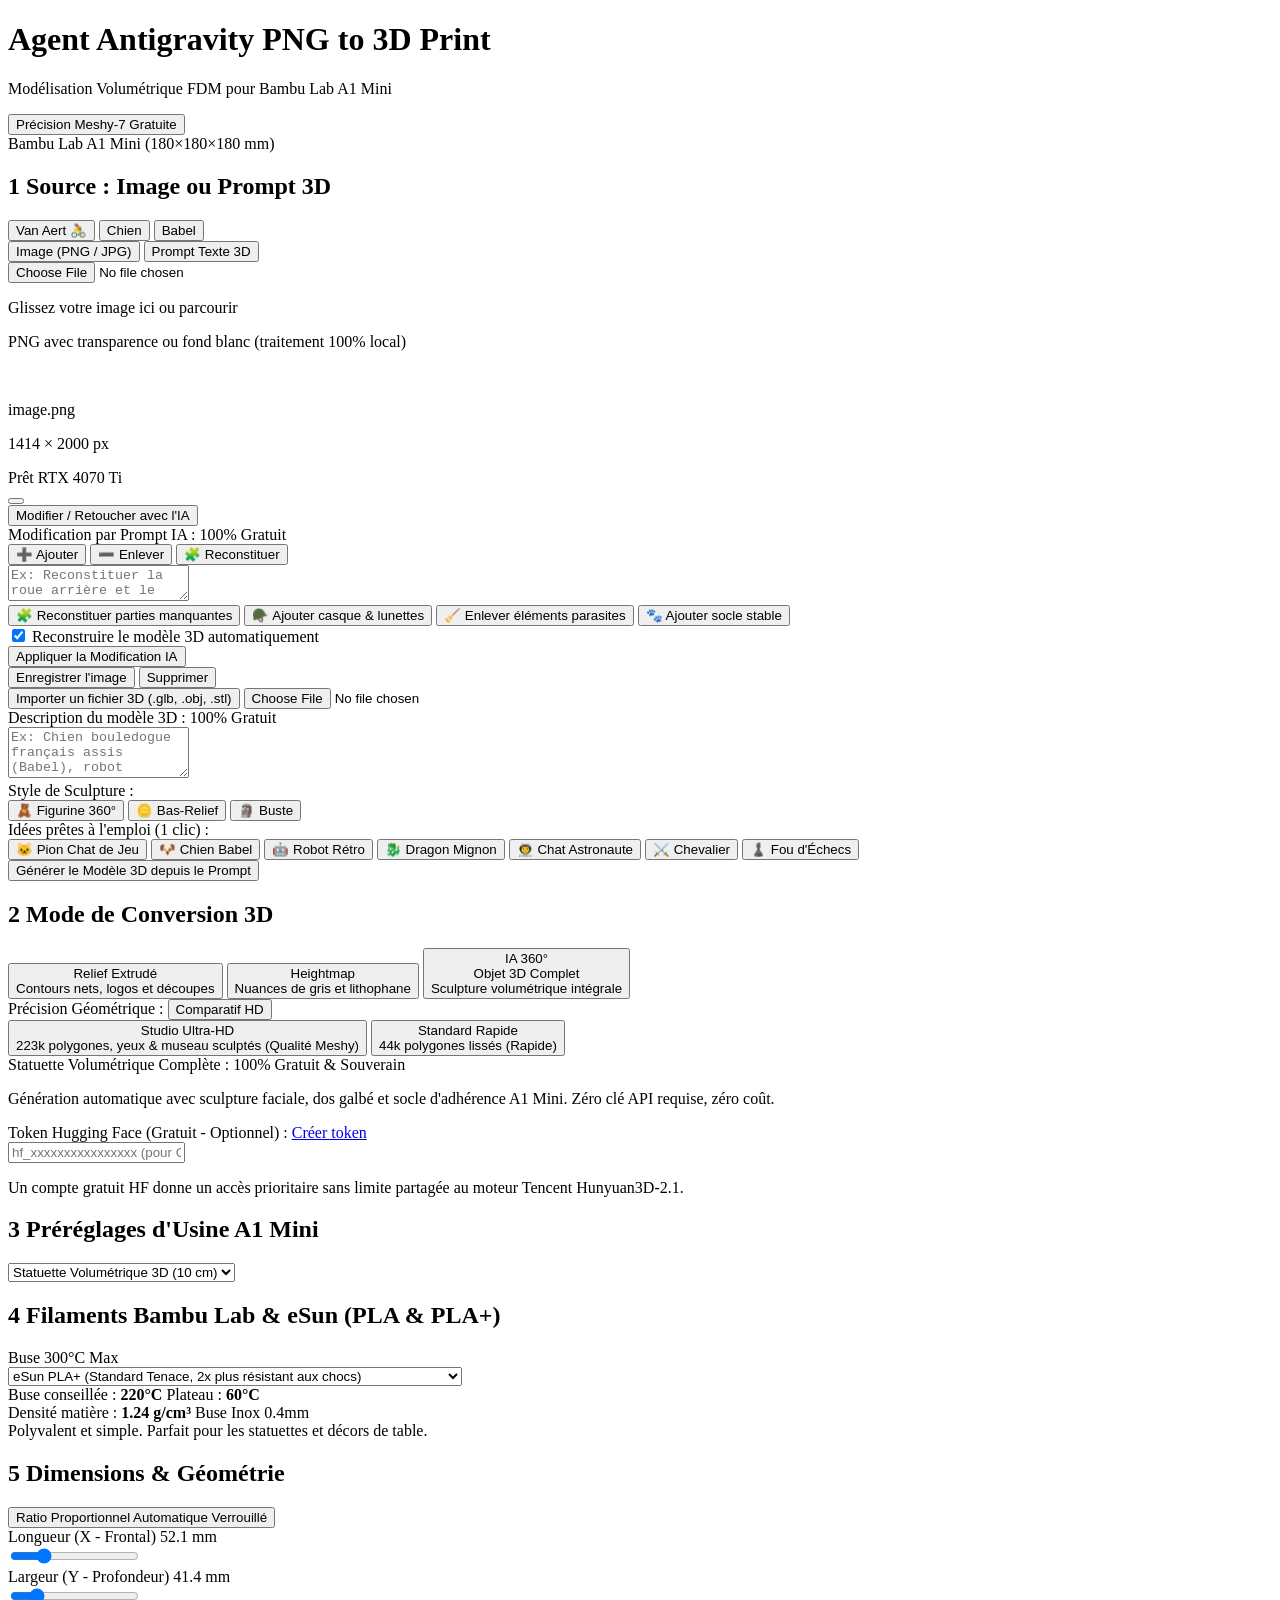
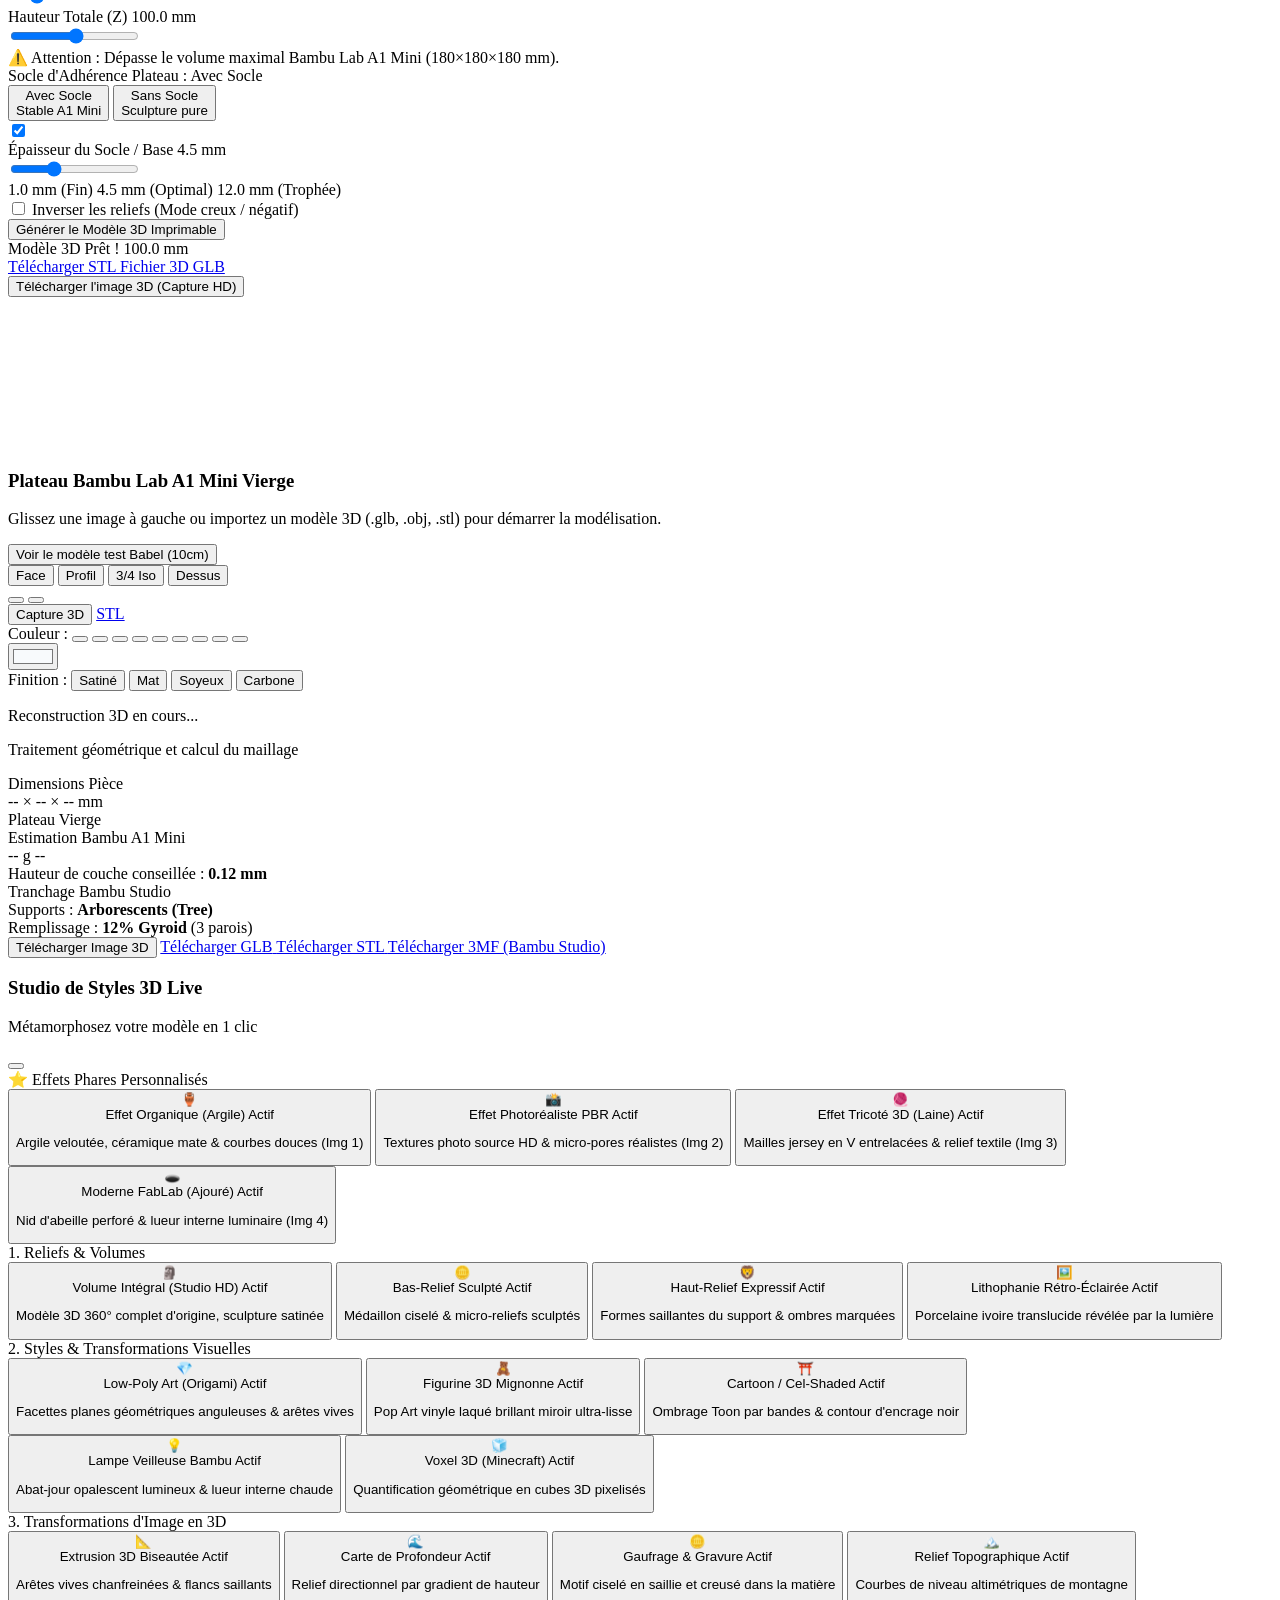
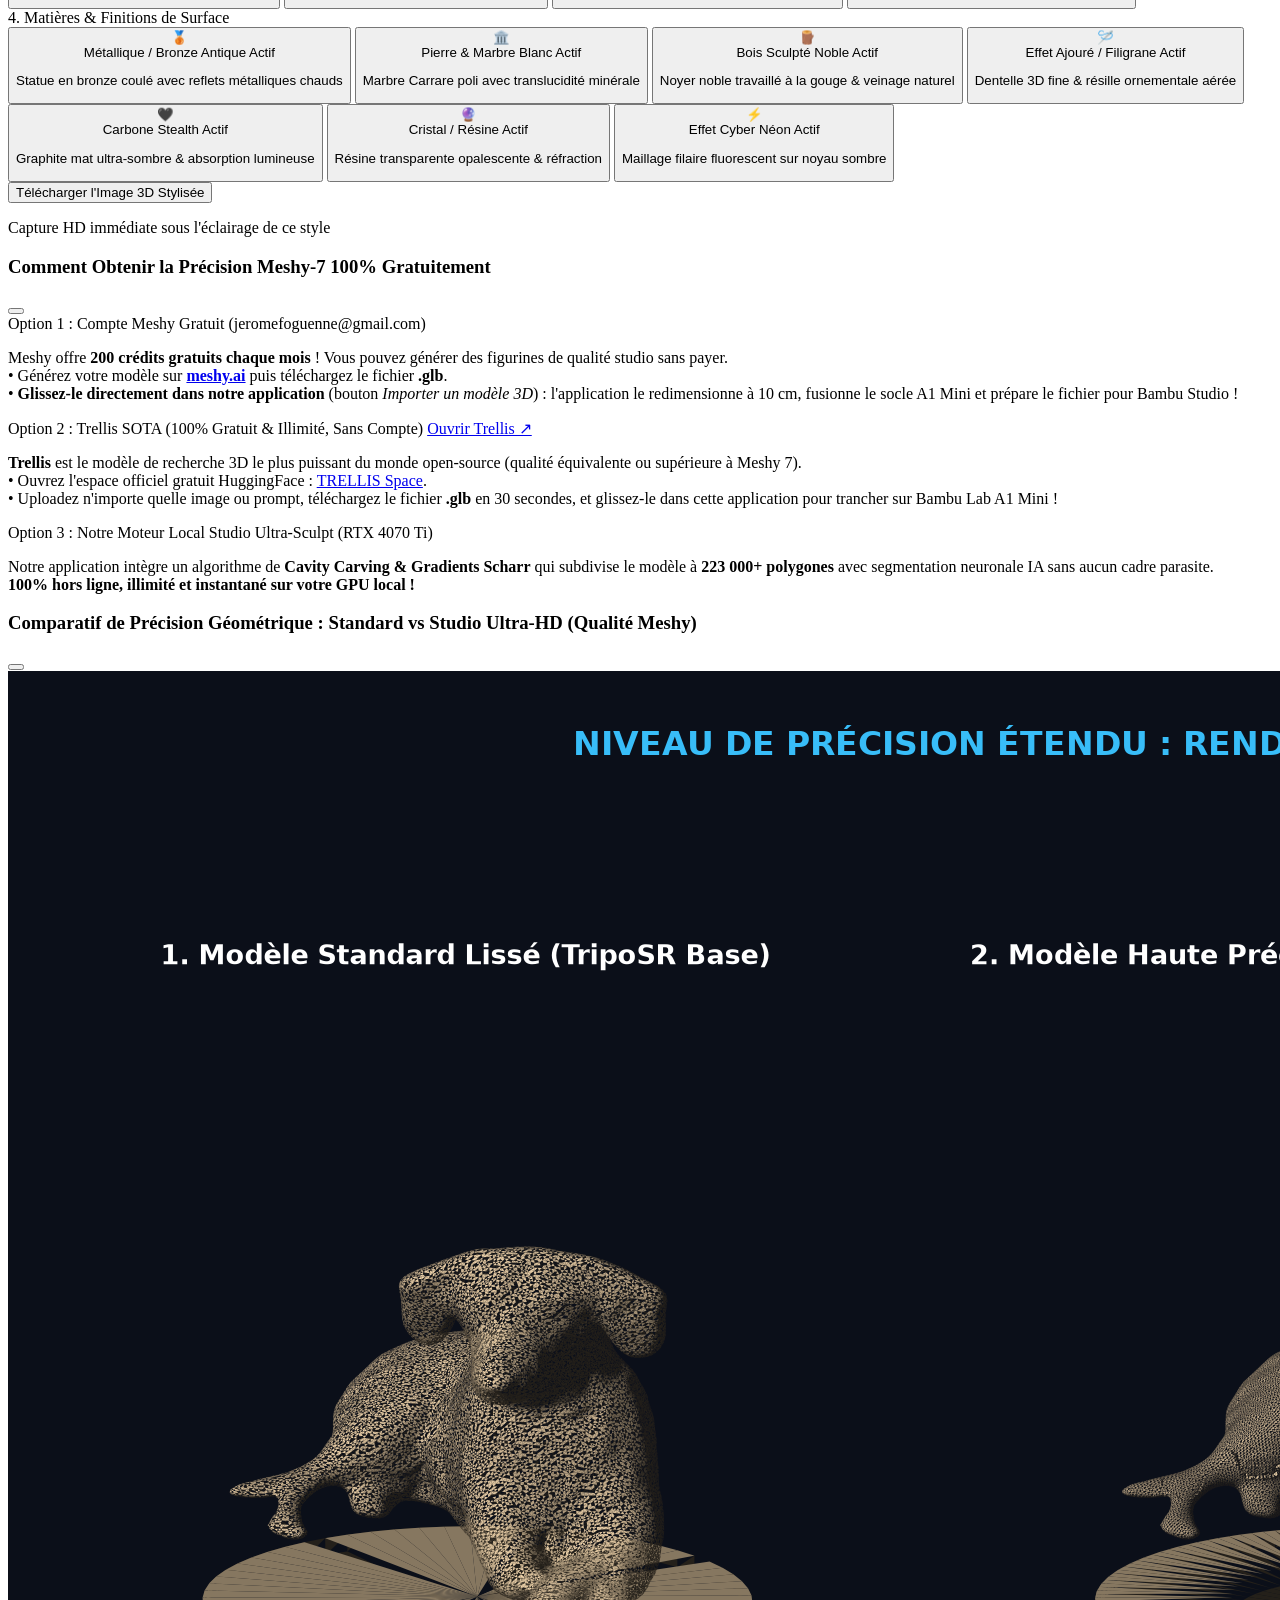
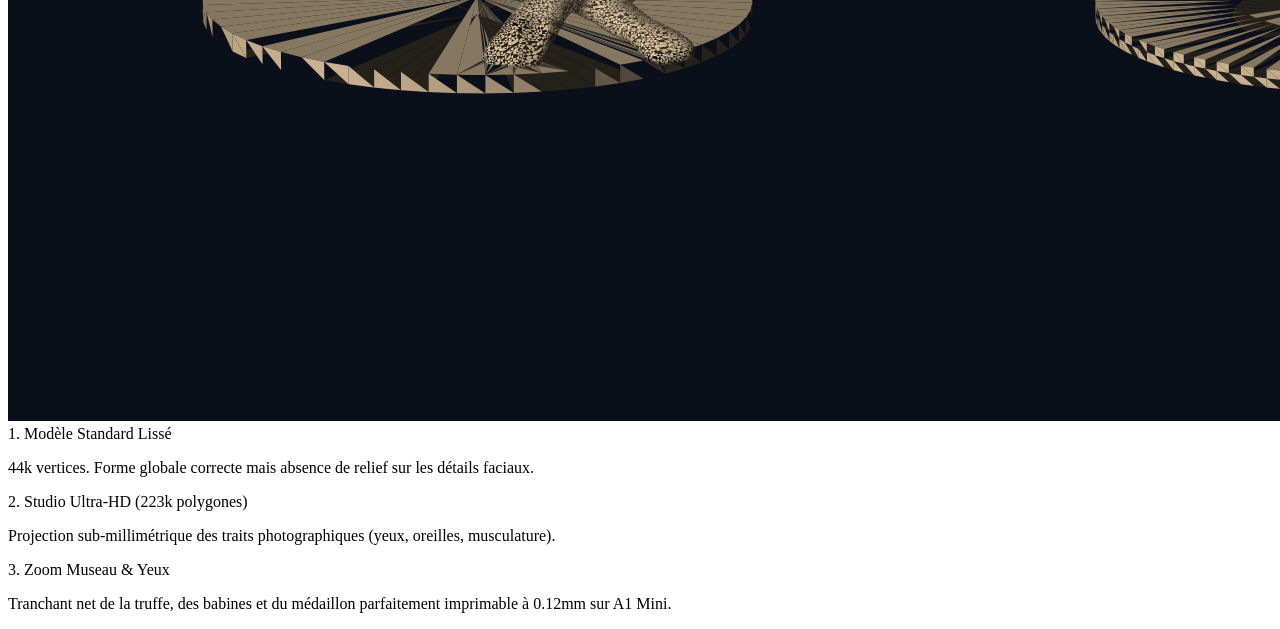
==== index.html @ ba84f965 "feat(3d-precision): haute fidelite des traits par sculpture anatomique multi-echelle (2.2mm), UV map" ====
<!DOCTYPE html>
<html lang="fr" class="dark">
<head>
  <meta charset="UTF-8">
  <meta http-equiv="Cache-Control" content="no-cache, no-store, must-revalidate">
  <meta http-equiv="Pragma" content="no-cache">
  <meta http-equiv="Expires" content="0">
  <meta name="viewport" content="width=device-width, initial-scale=1.0">
  <title>Agent Antigravity — PNG to 3D Print (Bambu Lab A1 Mini) v1.1</title>
  <script src="https://cdn.tailwindcss.com"></script>
  <script>
    tailwind.config = {
      darkMode: 'class',
      theme: {
        extend: {
          colors: {
            bambu: {
              50: '#f0fdf4',
              500: '#00ae42',
              600: '#009237',
              700: '#00752c',
            },
            dark: {
              900: '#0b0f17',
              800: '#111827',
              700: '#1f2937',
              600: '#374151'
            }
          }
        }
      }
    }
  </script>
  <!-- Three.js & Loaders / Exporters -->
  <script src="https://cdnjs.cloudflare.com/ajax/libs/three.js/r128/three.min.js"></script>
  <script src="https://cdn.jsdelivr.net/npm/three@0.128.0/examples/js/controls/OrbitControls.js"></script>
  <script src="https://cdn.jsdelivr.net/npm/three@0.128.0/examples/js/loaders/STLLoader.js"></script>
  <script src="https://cdn.jsdelivr.net/npm/three@0.128.0/examples/js/loaders/GLTFLoader.js"></script>
  <script src="https://cdn.jsdelivr.net/npm/three@0.128.0/examples/js/loaders/OBJLoader.js"></script>
  <script src="https://cdn.jsdelivr.net/npm/three@0.128.0/examples/js/exporters/STLExporter.js"></script>
  <script src="https://cdn.jsdelivr.net/npm/three@0.128.0/examples/js/utils/BufferGeometryUtils.js"></script>
  <script src="https://cdn.jsdelivr.net/npm/three@0.128.0/examples/js/environments/RoomEnvironment.js"></script>
  <!-- Lucide Icons -->
  <script src="https://unpkg.com/lucide@latest"></script>
  <style>
    /* Custom scrollbars */
    ::-webkit-scrollbar { width: 6px; height: 6px; }
    ::-webkit-scrollbar-track { background: #111827; }
    ::-webkit-scrollbar-thumb { background: #374151; border-radius: 3px; }
    ::-webkit-scrollbar-thumb:hover { background: #4b5563; }
    .canvas-container { position: relative; width: 100%; height: 100%; }
  </style>
</head>
<body class="bg-dark-900 text-slate-100 min-h-screen flex flex-col font-sans antialiased overflow-hidden">

  <!-- Header -->
  <header class="h-16 border-b border-dark-700 bg-dark-800/80 backdrop-blur px-6 flex items-center justify-between shrink-0 z-20">
    <div class="flex items-center gap-3">
      <div class="w-10 h-10 rounded-xl bg-gradient-to-tr from-bambu-600 to-emerald-400 flex items-center justify-center shadow-lg shadow-bambu-500/20">
        <i data-lucide="box" class="w-6 h-6 text-white"></i>
      </div>
      <div>
        <h1 class="text-lg font-bold tracking-tight text-white flex items-center gap-2">
          Agent Antigravity <span class="text-xs px-2 py-0.5 rounded-full bg-bambu-500/20 text-bambu-400 font-semibold border border-bambu-500/30">PNG to 3D Print</span>
        </h1>
        <p class="text-xs text-slate-400">Modélisation Volumétrique FDM pour Bambu Lab A1 Mini</p>
      </div>
    </div>

    <!-- Machine Badges & Actions -->
    <div class="flex items-center gap-3">
      <button id="btnOpenMeshyGuide" type="button" class="flex items-center gap-1.5 px-3 py-1.5 rounded-lg bg-gradient-to-r from-purple-900/40 to-indigo-900/40 hover:from-purple-900/60 hover:to-indigo-900/60 border border-purple-500/40 text-xs text-purple-200 font-bold transition shadow-sm">
        <i data-lucide="sparkles" class="w-4 h-4 text-purple-400"></i>
        <span>Précision Meshy-7 Gratuite</span>
      </button>

      <div class="flex items-center gap-2 px-3 py-1.5 rounded-lg bg-emerald-950/40 border border-bambu-500/40 text-xs text-emerald-300">
        <i data-lucide="printer" class="w-4 h-4 text-bambu-400"></i>
        <span>Bambu Lab A1 Mini (180×180×180 mm)</span>
      </div>
    </div>
  </header>

  <!-- Main Workspace -->
  <div class="flex-1 flex overflow-hidden min-h-0">

    <!-- Left Sidebar: Controls & Workflow (Scrollable with fixed bottom action bar) -->
    <aside class="w-[440px] max-w-[440px] h-[calc(100vh-4rem)] border-r border-dark-700 bg-dark-800 flex flex-col shrink-0 overflow-hidden relative">
      <div class="p-5 space-y-5 flex-1 overflow-y-auto custom-scrollbar min-h-0">

        <!-- Étape 1 : Source Image -->
        <section class="space-y-3">
          <div class="flex items-center justify-between">
            <h2 class="text-sm font-semibold text-slate-200 flex items-center gap-2">
              <span class="w-5 h-5 rounded-full bg-indigo-500/20 text-indigo-400 flex items-center justify-center text-xs font-bold border border-indigo-500/30">1</span>
              Source : Image ou Prompt 3D
            </h2>
            <div class="flex items-center gap-2">
              <button id="btnLoadDemoVanAert" type="button" class="text-xs text-amber-400 hover:text-amber-300 transition flex items-center gap-1 font-semibold">
                <i data-lucide="bike" class="w-3.5 h-3.5"></i> Van Aert 🚴
              </button>
              <button id="btnLoadDemoDog" type="button" class="text-xs text-purple-400 hover:text-purple-300 transition flex items-center gap-1 font-semibold">
                <i data-lucide="dog" class="w-3.5 h-3.5"></i> Chien
              </button>
              <button id="btnLoadDemo" type="button" class="text-xs text-bambu-400 hover:text-bambu-300 transition flex items-center gap-1">
                <i data-lucide="sparkles" class="w-3.5 h-3.5"></i> Babel
              </button>
            </div>
          </div>

          <!-- Onglets de sélection du mode d'entrée -->
          <div class="flex items-center gap-1.5 p-1 bg-dark-900 rounded-xl border border-dark-700">
            <button id="tabImageMode" type="button" class="flex-1 py-1.5 px-3 rounded-lg text-xs font-semibold bg-dark-700 text-white shadow-sm flex items-center justify-center gap-1.5 transition">
              <i data-lucide="image" class="w-3.5 h-3.5 text-bambu-400"></i>
              <span>Image (PNG / JPG)</span>
            </button>
            <button id="tabPromptMode" type="button" class="flex-1 py-1.5 px-3 rounded-lg text-xs font-semibold text-slate-400 hover:text-white flex items-center justify-center gap-1.5 transition">
              <i data-lucide="sparkles" class="w-3.5 h-3.5 text-purple-400"></i>
              <span>Prompt Texte 3D</span>
            </button>
          </div>

          <!-- Panneau 1 : Mode Image classique -->
          <div id="panelImageMode" class="space-y-3">
            <!-- Drop Area -->
            <div id="dropZone" class="border-2 border-dashed border-dark-600 hover:border-bambu-500/60 rounded-xl p-4 text-center cursor-pointer transition bg-dark-900/40 hover:bg-dark-900/60 group relative overflow-hidden">
              <input type="file" id="fileInput" accept="image/png,image/jpeg,image/jpg" class="hidden">
              
              <div id="dropPrompt" class="space-y-2 py-3">
                <div class="w-10 h-10 mx-auto rounded-full bg-dark-700 flex items-center justify-center text-slate-400 group-hover:text-bambu-400 transition">
                  <i data-lucide="upload-cloud" class="w-5 h-5"></i>
                </div>
                <p class="text-xs text-slate-300 font-medium">Glissez votre image ici ou <span class="text-bambu-400 underline">parcourir</span></p>
                <p class="text-[11px] text-slate-500">PNG avec transparence ou fond blanc (traitement 100% local)</p>
              </div>

              <!-- Preview Card avec Enregistrer et Supprimer -->
              <div id="imagePreviewContainer" class="hidden space-y-2.5 text-left">
                <div class="flex items-center gap-3">
                  <img id="imagePreview" src="" class="w-16 h-16 object-contain rounded-lg bg-dark-700 border border-dark-600 shrink-0">
                  <div class="flex-1 min-w-0">
                    <p id="imageName" class="text-xs font-semibold text-white truncate">image.png</p>
                    <p id="imageDimensions" class="text-[11px] text-slate-400">1414 × 2000 px</p>
                    <div class="flex gap-2 mt-1.5">
                      <span id="badgeAlpha" class="text-[10px] px-1.5 py-0.5 rounded bg-emerald-500/20 text-emerald-400 border border-emerald-500/30">Prêt</span>
                      <span id="badgeBackendStatus" class="text-[10px] px-1.5 py-0.5 rounded bg-purple-500/20 text-purple-300 border border-purple-500/30">RTX 4070 Ti</span>
                    </div>
                  </div>
                  <button id="btnRemoveImage" type="button" class="p-1.5 hover:bg-dark-700 rounded-lg text-slate-400 hover:text-red-400 transition" title="Fermer">
                    <i data-lucide="x" class="w-4 h-4"></i>
                  </button>
                </div>

                <!-- Bouton Principal de Retouche IA (Ajout, Suppression, Reconstitution) -->
                <div class="pt-1">
                  <button id="btnOpenAiEdit" type="button" class="w-full py-2 px-3 rounded-xl bg-gradient-to-r from-purple-600/30 via-indigo-600/30 to-bambu-600/30 hover:from-purple-600/50 hover:to-bambu-600/50 border border-purple-500/40 text-xs text-purple-200 font-bold transition flex items-center justify-between shadow-sm hover:text-white group">
                    <div class="flex items-center gap-2">
                      <i data-lucide="sparkles" class="w-4 h-4 text-purple-400 group-hover:rotate-12 transition-transform"></i>
                      <span>Modifier / Retoucher avec l'IA</span>
                    </div>
                    <i data-lucide="chevron-down" id="iconAiEditToggle" class="w-3.5 h-3.5 text-purple-400 transition-transform"></i>
                  </button>

                  <!-- Boîte Déroulante de Retouche IA -->
                  <div id="aiEditBox" class="hidden mt-2 p-3 rounded-xl bg-dark-800/95 border border-purple-500/50 space-y-2.5 shadow-lg">
                    <div class="flex items-center justify-between">
                      <span class="text-[11px] font-bold text-purple-300 flex items-center gap-1.5">
                        <i data-lucide="wand-2" class="w-3.5 h-3.5 text-purple-400"></i>
                        <span>Modification par Prompt IA :</span>
                      </span>
                      <span class="text-[9px] px-1.5 py-0.5 rounded bg-purple-500/20 text-purple-300 font-semibold border border-purple-500/30">100% Gratuit</span>
                    </div>

                    <!-- Type d'opération IA (Ajouter / Enlever / Reconstituer) -->
                    <div class="grid grid-cols-3 gap-1">
                      <button type="button" class="ai-action-btn py-1 px-1 rounded-lg border-2 border-purple-500 bg-purple-500/20 text-[10px] text-purple-200 font-bold text-center transition" data-action="modify">
                        ➕ Ajouter
                      </button>
                      <button type="button" class="ai-action-btn py-1 px-1 rounded-lg border border-dark-600 bg-dark-750 text-[10px] text-slate-300 font-medium text-center transition hover:border-slate-500 hover:text-white" data-action="remove">
                        ➖ Enlever
                      </button>
                      <button type="button" class="ai-action-btn py-1 px-1 rounded-lg border border-dark-600 bg-dark-750 text-[10px] text-slate-300 font-medium text-center transition hover:border-slate-500 hover:text-white" data-action="complete">
                        🧩 Reconstituer
                      </button>
                    </div>

                    <!-- Saisie du prompt de modification -->
                    <div>
                      <textarea id="aiEditPromptInput" rows="2" placeholder="Ex: Reconstituer la roue arrière et le guidon du vélo, ajouter un casque de course aéro..." class="w-full bg-dark-900 border border-dark-600 focus:border-purple-500 rounded-lg p-2 text-xs text-white placeholder-slate-500 focus:outline-none transition resize-none"></textarea>
                    </div>

                    <!-- Suggestions 1-clic pour inspiration rapide -->
                    <div class="flex flex-wrap gap-1">
                      <button type="button" class="ai-edit-chip px-1.5 py-0.5 rounded bg-dark-700 hover:bg-dark-600 border border-dark-600 text-[9px] text-slate-300 hover:text-white transition" data-prompt="Reconstituer les parties manquantes, roues du vélo et membres">🧩 Reconstituer parties manquantes</button>
                      <button type="button" class="ai-edit-chip px-1.5 py-0.5 rounded bg-dark-700 hover:bg-dark-600 border border-dark-600 text-[9px] text-slate-300 hover:text-white transition" data-prompt="Ajouter un casque de vélo aérodynamique et des lunettes">🪖 Ajouter casque & lunettes</button>
                      <button type="button" class="ai-edit-chip px-1.5 py-0.5 rounded bg-dark-700 hover:bg-dark-600 border border-dark-600 text-[9px] text-slate-300 hover:text-white transition" data-prompt="Enlever les éléments parasites et garder uniquement le sujet central">🧹 Enlever éléments parasites</button>
                      <button type="button" class="ai-edit-chip px-1.5 py-0.5 rounded bg-dark-700 hover:bg-dark-600 border border-dark-600 text-[9px] text-slate-300 hover:text-white transition" data-prompt="Ajouter un socle miniature circulaire stable pour impression">🐾 Ajouter socle stable</button>
                    </div>

                    <!-- Option régénération 3D automatique -->
                    <div class="flex items-center justify-between pt-0.5">
                      <label class="flex items-center gap-1.5 text-[10px] text-slate-300 cursor-pointer">
                        <input type="checkbox" id="chkAutoRebuild3D" checked class="w-3.5 h-3.5 rounded bg-dark-900 border-dark-600 text-purple-600 focus:ring-0">
                        <span>Reconstruire le modèle 3D automatiquement</span>
                      </label>
                    </div>

                    <!-- Bouton d'application de la modification -->
                    <button id="btnApplyAiEdit" type="button" class="w-full py-2 px-3 rounded-lg bg-gradient-to-r from-purple-600 via-indigo-600 to-bambu-600 hover:from-purple-500 hover:to-bambu-500 text-white font-bold text-xs flex items-center justify-center gap-2 shadow-md transition">
                      <i data-lucide="wand-2" class="w-3.5 h-3.5"></i>
                      <span>Appliquer la Modification IA</span>
                    </button>
                  </div>
                </div>

                <!-- Boutons Dédiés : Supprimer et Enregistrer l'image -->
                <div class="pt-2 border-t border-dark-700/80 flex items-center gap-2">
                  <button id="btnSaveImage" type="button" class="flex-1 py-1.5 px-2.5 rounded-lg bg-dark-700 hover:bg-dark-600 text-xs text-slate-200 font-semibold transition flex items-center justify-center gap-1.5 border border-dark-600 shadow-sm hover:text-white">
                    <i data-lucide="download" class="w-3.5 h-3.5 text-emerald-400"></i>
                    <span>Enregistrer l'image</span>
                  </button>
                  <button id="btnDeleteImage" type="button" class="py-1.5 px-3 rounded-lg bg-red-950/40 hover:bg-red-900/60 border border-red-500/40 text-xs text-red-300 font-semibold transition flex items-center justify-center gap-1.5 shadow-sm">
                    <i data-lucide="trash-2" class="w-3.5 h-3.5"></i>
                    <span>Supprimer</span>
                  </button>
                </div>
              </div>
            </div>

            <!-- Import alternatif de modèle 3D externe (Meshy / Tripo3D / Blender) -->
            <div class="pt-1 flex items-center justify-between border-t border-dark-700/60">
              <button id="btnTrigger3DImport" type="button" class="text-xs text-indigo-400 hover:text-indigo-300 transition flex items-center gap-1.5 py-1">
                <i data-lucide="file-up" class="w-3.5 h-3.5"></i>
                <span>Importer un fichier 3D (.glb, .obj, .stl)</span>
              </button>
              <input type="file" id="file3DInput" accept=".glb,.gltf,.obj,.stl" class="hidden">
            </div>
          </div>

          <!-- Panneau 2 : Mode Prompt Texte vers 3D (Text-to-3D) -->
          <div id="panelPromptMode" class="hidden space-y-3 p-3.5 rounded-xl bg-dark-900/70 border border-purple-500/30">
            <div>
              <div class="flex items-center justify-between mb-1.5">
                <label for="promptInput" class="text-xs font-semibold text-slate-200 flex items-center gap-1.5">
                  <i data-lucide="feather" class="w-3.5 h-3.5 text-purple-400"></i>
                  <span>Description du modèle 3D :</span>
                </label>
                <span class="text-[10px] px-1.5 py-0.5 rounded bg-purple-500/20 text-purple-300 font-bold border border-purple-500/30">100% Gratuit</span>
              </div>
              <textarea id="promptInput" rows="3" placeholder="Ex: Chien bouledogue français assis (Babel), robot vintage articulé, petit dragon féerique mignon, chevalier médiéval avec bouclier..." class="w-full bg-dark-800 border border-dark-600 focus:border-purple-500 rounded-xl p-2.5 text-xs text-white placeholder-slate-500 focus:outline-none transition resize-none"></textarea>
            </div>

            <!-- Style du modèle 3D -->
            <div>
              <span class="text-[11px] font-medium text-slate-300 block mb-1.5">Style de Sculpture :</span>
              <div class="grid grid-cols-3 gap-1.5">
                <button type="button" class="prompt-style-btn py-1.5 px-2 rounded-lg border-2 border-purple-500 bg-purple-500/20 text-[11px] text-purple-200 font-bold text-center transition" data-style="figurine">
                  🧸 Figurine 360°
                </button>
                <button type="button" class="prompt-style-btn py-1.5 px-2 rounded-lg border border-dark-600 bg-dark-800 text-[11px] text-slate-400 font-medium text-center transition hover:border-slate-500 hover:text-slate-200" data-style="relief">
                  🪙 Bas-Relief
                </button>
                <button type="button" class="prompt-style-btn py-1.5 px-2 rounded-lg border border-dark-600 bg-dark-800 text-[11px] text-slate-400 font-medium text-center transition hover:border-slate-500 hover:text-slate-200" data-style="bust">
                  🗿 Buste
                </button>
              </div>
            </div>

            <!-- Suggestions rapides (1-clic) -->
            <div>
              <span class="text-[10px] text-slate-400 block mb-1">Idées prêtes à l'emploi (1 clic) :</span>
              <div class="flex flex-wrap gap-1">
                <button type="button" class="prompt-chip px-2 py-0.8 rounded-md bg-dark-800 hover:bg-dark-700 border border-dark-600 text-[10px] text-slate-300 hover:text-white transition" data-prompt="Pion en forme de chat assis mignon pour jeu de société, statuette miniature avec socle">🐱 Pion Chat de Jeu</button>
                <button type="button" class="prompt-chip px-2 py-0.8 rounded-md bg-dark-800 hover:bg-dark-700 border border-dark-600 text-[10px] text-slate-300 hover:text-white transition" data-prompt="Figurine de chien bouledogue assis Babel avec collier">🐶 Chien Babel</button>
                <button type="button" class="prompt-chip px-2 py-0.8 rounded-md bg-dark-800 hover:bg-dark-700 border border-dark-600 text-[10px] text-slate-300 hover:text-white transition" data-prompt="Petit robot rétro steampunk mignon aux formes douces">🤖 Robot Rétro</button>
                <button type="button" class="prompt-chip px-2 py-0.8 rounded-md bg-dark-800 hover:bg-dark-700 border border-dark-600 text-[10px] text-slate-300 hover:text-white transition" data-prompt="Bébé dragon féerique miniature aux ailes repliées">🐉 Dragon Mignon</button>
                <button type="button" class="prompt-chip px-2 py-0.8 rounded-md bg-dark-800 hover:bg-dark-700 border border-dark-600 text-[10px] text-slate-300 hover:text-white transition" data-prompt="Chat astronaute en combinaison spatiale avec casque">👨‍🚀 Chat Astronaute</button>
                <button type="button" class="prompt-chip px-2 py-0.8 rounded-md bg-dark-800 hover:bg-dark-700 border border-dark-600 text-[10px] text-slate-300 hover:text-white transition" data-prompt="Chevalier médiéval avec armure et épée sur socle">⚔️ Chevalier</button>
                <button type="button" class="prompt-chip px-2 py-0.8 rounded-md bg-dark-800 hover:bg-dark-700 border border-dark-600 text-[10px] text-slate-300 hover:text-white transition" data-prompt="Pion d'échecs royal avec couronne ornée">♟️ Fou d'Échecs</button>
              </div>
            </div>

            <!-- Bouton de Génération depuis Prompt -->
            <button id="btnGeneratePrompt" type="button" class="w-full py-2.5 px-4 rounded-xl bg-gradient-to-r from-purple-600 via-indigo-600 to-bambu-600 hover:from-purple-500 hover:to-bambu-500 text-white font-bold text-xs flex items-center justify-center gap-2 shadow-lg shadow-purple-600/25 transition">
              <i data-lucide="wand-2" class="w-4 h-4"></i>
              <span>Générer le Modèle 3D depuis le Prompt</span>
            </button>
          </div>
        </section>

        <!-- Étape 2 : Mode de Conversion 3D -->
        <section class="space-y-3">
          <h2 class="text-sm font-semibold text-slate-200 flex items-center gap-2">
            <span class="w-5 h-5 rounded-full bg-indigo-500/20 text-indigo-400 flex items-center justify-center text-xs font-bold border border-indigo-500/30">2</span>
            Mode de Conversion 3D
          </h2>

          <div class="grid grid-cols-3 gap-2">
            <!-- Mode 1 -->
            <button class="mode-btn p-3 rounded-xl border border-dark-600 bg-dark-900/40 hover:bg-dark-700/40 text-left transition relative" data-mode="1">
              <i data-lucide="layers" class="w-4 h-4 text-amber-400 mb-1.5"></i>
              <div class="text-xs font-semibold text-slate-200">Relief Extrudé</div>
              <div class="text-[10px] text-slate-400 line-clamp-2 mt-0.5">Contours nets, logos et découpes</div>
            </button>

            <!-- Mode 2 -->
            <button class="mode-btn p-3 rounded-xl border border-dark-600 bg-dark-900/40 hover:bg-dark-700/40 text-left transition relative" data-mode="2">
              <i data-lucide="mountain" class="w-4 h-4 text-cyan-400 mb-1.5"></i>
              <div class="text-xs font-semibold text-slate-200">Heightmap</div>
              <div class="text-[10px] text-slate-400 line-clamp-2 mt-0.5">Nuances de gris et lithophane</div>
            </button>

            <!-- Mode 3 -->
            <button class="mode-btn p-3 rounded-xl border-2 border-bambu-500 bg-bambu-500/10 text-left transition relative" data-mode="3">
              <span class="absolute -top-1.5 -right-1 px-1.5 py-0.2 bg-gradient-to-r from-bambu-500 to-emerald-400 text-[9px] font-bold text-dark-900 rounded-full shadow">IA 360°</span>
              <i data-lucide="box" class="w-4 h-4 text-bambu-400 mb-1.5"></i>
              <div class="text-xs font-semibold text-white">Objet 3D Complet</div>
              <div class="text-[10px] text-slate-400 line-clamp-2 mt-0.5">Sculpture volumétrique intégrale</div>
            </button>
          </div>

          <!-- Options Mode 3 -->
          <div id="mode3EngineSelector" class="p-3 rounded-xl bg-dark-900/70 border border-dark-600 space-y-2.5">
            <div class="flex items-center justify-between text-xs font-semibold text-slate-200">
              <span class="flex items-center gap-1.5">
                <i data-lucide="sliders" class="w-3.5 h-3.5 text-cyan-400"></i> Précision Géométrique :
              </span>
              <button id="btnOpenCompare" type="button" class="text-[11px] text-cyan-400 hover:text-cyan-300 transition flex items-center gap-1 underline">
                <i data-lucide="eye" class="w-3.5 h-3.5"></i> Comparatif HD
              </button>
            </div>

            <div class="grid grid-cols-2 gap-2">
              <button id="btnEngineUltra" type="button" class="engine-btn p-2 rounded-lg border-2 border-cyan-500 bg-cyan-500/15 text-left transition" data-engine="ultra">
                <div class="flex items-center gap-1 text-[11px] font-bold text-cyan-300">
                  <i data-lucide="sparkles" class="w-3.5 h-3.5 text-cyan-400"></i> Studio Ultra-HD
                </div>
                <div class="text-[10px] text-slate-400 mt-0.5 leading-tight">223k polygones, yeux & museau sculptés (Qualité Meshy)</div>
              </button>

              <button id="btnEngineStandard" type="button" class="engine-btn p-2 rounded-lg border border-dark-600 bg-dark-900/40 text-left transition" data-engine="standard">
                <div class="flex items-center gap-1 text-[11px] font-semibold text-slate-300">
                  <i data-lucide="zap" class="w-3.5 h-3.5 text-amber-400"></i> Standard Rapide
                </div>
                <div class="text-[10px] text-slate-400 mt-0.5 leading-tight">44k polygones lissés (Rapide)</div>
              </button>
            </div>

            <!-- Moteur Volumétrique 100% Gratuit & Illimité -->
            <div class="pt-2 border-t border-dark-700/80 space-y-1.5">
              <div class="flex items-center justify-between text-[11px]">
                <span class="text-emerald-300 font-semibold flex items-center gap-1">
                  <i data-lucide="check-circle" class="w-3.5 h-3.5 text-emerald-400"></i> Statuette Volumétrique Complète :
                </span>
                <span class="text-[10px] text-emerald-400 font-semibold px-2 py-0.5 rounded bg-emerald-500/20 border border-emerald-500/30">100% Gratuit & Souverain</span>
              </div>
              <p class="text-[11px] text-slate-300 leading-tight">Génération automatique avec sculpture faciale, dos galbé et socle d'adhérence A1 Mini. Zéro clé API requise, zéro coût.</p>
            </div>

            <!-- Jeton Hugging Face Gratuit (Optionnel pour GPU A100 Dédié) -->
            <div class="pt-2 border-t border-dark-700/80 space-y-1.5">
              <div class="flex items-center justify-between text-[11px]">
                <label for="hfTokenInput" class="text-amber-300 font-semibold flex items-center gap-1">
                  <i data-lucide="key" class="w-3.5 h-3.5 text-amber-400"></i> Token Hugging Face (Gratuit - Optionnel) :
                </label>
                <a href="https://huggingface.co/settings/tokens" target="_blank" class="text-[10px] text-amber-400 hover:underline flex items-center gap-0.5">
                  Créer token <i data-lucide="external-link" class="w-2.5 h-2.5"></i>
                </a>
              </div>
              <input type="password" id="hfTokenInput" placeholder="hf_xxxxxxxxxxxxxxxx (pour GPU A100 instantané)" class="w-full px-2.5 py-1.5 bg-dark-900 border border-dark-600 rounded-lg text-xs text-slate-200 placeholder-slate-500 focus:outline-none focus:border-cyan-500 font-mono">
              <p class="text-[10px] text-slate-400 leading-tight">Un compte gratuit HF donne un accès prioritaire sans limite partagée au moteur Tencent Hunyuan3D-2.1.</p>
            </div>
          </div>
        </section>

        <!-- Étape 3 : Préréglages Bambu Lab A1 Mini -->
        <section class="space-y-3">
          <div class="flex items-center justify-between">
            <h2 class="text-sm font-semibold text-slate-200 flex items-center gap-2">
              <span class="w-5 h-5 rounded-full bg-indigo-500/20 text-indigo-400 flex items-center justify-center text-xs font-bold border border-indigo-500/30">3</span>
              Préréglages d'Usine A1 Mini
            </h2>
          </div>

          <select id="presetSelect" class="w-full px-3 py-2 bg-dark-900 border border-dark-600 rounded-lg text-xs text-slate-200 focus:outline-none focus:border-bambu-500">
            <option value="statuette_volumetrique_10cm" selected>Statuette Volumétrique 3D (10 cm)</option>
            <option value="relief_decoratif">Relief Décoratif Mural</option>
            <option value="medaille_badge">Médaille ou Badge</option>
            <option value="pion_jeu">Pion de Jeu de Société</option>
            <option value="plaque_logo">Plaque avec Logo</option>
            <option value="photo_lithophane">Photo en Relief (Lithophane)</option>
          </select>
        </section>

        <!-- Étape 4 : Filament Bambu Lab (Matière & Densité FDM) -->
        <section class="space-y-3 pt-2 border-t border-dark-700">
          <div class="flex items-center justify-between">
            <h2 class="text-sm font-semibold text-slate-200 flex items-center gap-2">
              <span class="w-5 h-5 rounded-full bg-indigo-500/20 text-indigo-400 flex items-center justify-center text-xs font-bold border border-indigo-500/30">4</span>
              Filaments Bambu Lab & eSun (PLA & PLA+)
            </h2>
            <span class="text-[10px] text-emerald-400 bg-emerald-950/60 px-2 py-0.5 rounded-full border border-emerald-500/30 font-medium">Buse 300°C Max</span>
          </div>

          <select id="filamentSelect" class="w-full px-3 py-2 bg-dark-900 border border-dark-600 rounded-lg text-xs text-slate-200 focus:outline-none focus:border-bambu-500 font-medium">
            <optgroup label="🚀 eSun PLA+ (Haute Résistance & Vitesse)">
              <option value="esun_pla_plus" data-density="1.23" data-nozzle="215" data-bed="60" data-mat="tough" selected>eSun PLA+ (Standard Tenace, 2x plus résistant aux chocs)</option>
              <option value="esun_pla_plus_hs" data-density="1.23" data-nozzle="220" data-bed="60" data-mat="tough">eSun PLA+ HS (High Speed, optimisé 250-500 mm/s A1 Mini)</option>
              <option value="esun_pla_st" data-density="1.24" data-nozzle="220" data-bed="60" data-mat="tough">eSun ePLA-ST (Super Tough, résistance extrême supérieure à l'ABS)</option>
              <option value="esun_pla_standard" data-density="1.24" data-nozzle="210" data-bed="55" data-mat="basic">eSun PLA Standard (Économique, fluidité & prototypage rapide)</option>
              <option value="esun_pla_lw" data-density="0.60" data-nozzle="225" data-bed="55" data-mat="matte">eSun ePLA-LW (Lightweight Moussant, -50% de poids)</option>
            </optgroup>

            <optgroup label="🎨 eSun Spéciaux & Finitions Artistiques (PLA & PLA+)">
              <option value="esun_pla_matte" data-density="1.23" data-nozzle="215" data-bed="60" data-mat="matte">eSun ePLA-Matte (Mat velouté soyeux, masque les stries)</option>
              <option value="esun_esilk_pla" data-density="1.24" data-nozzle="220" data-bed="60" data-mat="silk">eSun eSilk-PLA (Reflet soyeux métallisé brillant or/argent)</option>
              <option value="esun_esilk_rainbow" data-density="1.24" data-nozzle="220" data-bed="60" data-mat="silk">eSun eSilk-PLA Rainbow (Dégradé arc-en-ciel multicouleur)</option>
              <option value="esun_emarble_pla" data-density="1.24" data-nozzle="215" data-bed="60" data-mat="marble">eSun eMarble PLA (Aspect pierre de marbre avec micro-mouchetures)</option>
              <option value="esun_wood_pla" data-density="1.20" data-nozzle="215" data-bed="55" data-mat="wood">eSun Wood PLA (Fibres de bois authentique, ponçable & peignable)</option>
              <option value="esun_epla_magic" data-density="1.24" data-nozzle="220" data-bed="60" data-mat="silk">eSun ePLA-Magic (Bicolore co-extrudé dichromatique)</option>
              <option value="esun_epla_chameleon" data-density="1.24" data-nozzle="220" data-bed="60" data-mat="silk">eSun ePLA-Chameleon (Trichromatique 3 couleurs selon l'angle)</option>
              <option value="esun_etwinkling_pla" data-density="1.24" data-nozzle="215" data-bed="60" data-mat="basic">eSun eTwinkling PLA (Paillettes étoilées scintillantes)</option>
              <option value="esun_epla_glow" data-density="1.24" data-nozzle="220" data-bed="60" data-mat="glow">eSun ePLA-Glow (Phosphorescent dans le noir, buse acier conseillée)</option>
              <option value="esun_epla_cf" data-density="1.28" data-nozzle="220" data-bed="60" data-mat="carbon">eSun ePLA-CF Carbone (Rigidité carbone mat, buse acier requise)</option>
            </optgroup>

            <optgroup label="🌟 PLA Bambu Lab Officiel">
              <option value="bambu_pla_basic" data-density="1.24" data-nozzle="220" data-bed="60" data-mat="basic">Bambu PLA Basic (Plastique rigide lisse équilibré)</option>
              <option value="bambu_pla_matte" data-density="1.24" data-nozzle="220" data-bed="60" data-mat="matte">Bambu PLA Matte (Mat velouté, masque les couches)</option>
              <option value="bambu_pla_silk" data-density="1.24" data-nozzle="225" data-bed="60" data-mat="silk">Bambu PLA Silk (Reflet satiné soyeux or / argent)</option>
              <option value="bambu_pla_tough" data-density="1.24" data-nozzle="220" data-bed="60" data-mat="tough">Bambu PLA Tough (Haute résistance aux chocs)</option>
              <option value="bambu_pla_marble" data-density="1.24" data-nozzle="220" data-bed="60" data-mat="marble">Bambu PLA Marble (Aspect pierre marbrée mouchetée)</option>
              <option value="bambu_pla_wood" data-density="1.20" data-nozzle="215" data-bed="55" data-mat="wood">Bambu PLA Wood (Toucher fibre de bois naturel)</option>
              <option value="bambu_pla_glow" data-density="1.24" data-nozzle="220" data-bed="60" data-mat="glow">Bambu PLA Glow (Phosphorescent dans le noir)</option>
              <option value="bambu_pla_cf" data-density="1.29" data-nozzle="220" data-bed="60" data-mat="carbon">Bambu PLA-CF Carbone (Rigidité accrue, noir mat graphite)</option>
            </optgroup>

            <optgroup label="🛡️ PETG & Spéciaux Bambu Lab">
              <option value="bambu_petg_basic" data-density="1.27" data-nozzle="255" data-bed="70" data-mat="petg">Bambu PETG Basic (Haute ténacité, résistant eau & UV)</option>
              <option value="bambu_petg_translucent" data-density="1.27" data-nozzle="250" data-bed="70" data-mat="translucent">Bambu PETG Translucent (Semi-transparent opalescent)</option>
              <option value="bambu_petg_cf" data-density="1.29" data-nozzle="255" data-bed="70" data-mat="carbon">Bambu PETG-CF Carbone (Haute tenue thermique et mécanique)</option>
              <option value="bambu_tpu_95a" data-density="1.21" data-nozzle="230" data-bed="35" data-mat="tpu">Bambu TPU 95A / HF (Caoutchouc souple élastique)</option>
              <option value="bambu_support_pla" data-density="1.23" data-nozzle="220" data-bed="60" data-mat="support">Bambu Support for PLA / PVA (Support détachable)</option>
            </optgroup>
          </select>

          <!-- Fiche Paramètres Impression Bambu Studio pour ce filament -->
          <div id="filamentInfoCard" class="p-2.5 rounded-lg bg-dark-900/60 border border-dark-600/80 text-[11px] space-y-1.5">
            <div class="flex items-center justify-between text-slate-300">
              <span>Buse conseillée : <strong id="filNozzleTemp" class="text-amber-400">220°C</strong></span>
              <span>Plateau : <strong id="filBedTemp" class="text-cyan-400">60°C</strong></span>
            </div>
            <div class="flex items-center justify-between text-slate-400">
              <span>Densité matière : <strong id="filDensity" class="text-emerald-400">1.24 g/cm³</strong></span>
              <span id="filNozzleType" class="text-slate-300">Buse Inox 0.4mm</span>
            </div>
            <div id="filTip" class="text-[10px] text-slate-400 italic pt-1 border-t border-dark-700/80">
              Polyvalent et simple. Parfait pour les statuettes et décors de table.
            </div>
          </div>
        </section>

        <!-- Étape 5 : Paramètres de Fabrication FDM -->
        <section class="space-y-4 pt-2 border-t border-dark-700">
          <h2 class="text-sm font-semibold text-slate-200 flex items-center gap-2">
            <span class="w-5 h-5 rounded-full bg-indigo-500/20 text-indigo-400 flex items-center justify-center text-xs font-bold border border-indigo-500/30">5</span>
            Dimensions & Géométrie
          </h2>

          <!-- Contrôle 3D des Dimensions (Longueur X, Largeur Y, Hauteur Z) avec Adaptation Automatique -->
          <div class="space-y-3 p-3 rounded-xl bg-dark-900/60 border border-dark-600/80">
            <!-- Verrouillage Ratio Automatique -->
            <button id="btnLockAspect" type="button" class="flex items-center justify-between w-full p-2 rounded-lg bg-bambu-500/15 border border-bambu-500/40 text-xs text-bambu-300 font-semibold transition hover:bg-bambu-500/25">
              <span class="flex items-center gap-1.5">
                <i data-lucide="lock" class="w-3.5 h-3.5 text-bambu-400" id="iconLockAspect"></i>
                <span>Ratio Proportionnel Automatique</span>
              </span>
              <span id="badgeLockStatus" class="text-[10px] px-2 py-0.5 rounded bg-bambu-500 text-white font-bold">Verrouillé</span>
            </button>

            <!-- Longueur (X) -->
            <div class="space-y-1">
              <div class="flex justify-between text-xs">
                <span class="text-slate-300 font-medium">Longueur (X - Frontal)</span>
                <span class="text-cyan-400 font-bold font-mono"><span id="valLength">52.1</span> mm</span>
              </div>
              <input type="range" id="sliderLength" min="15" max="175" step="0.5" value="52.1" class="w-full accent-cyan-500">
            </div>

            <!-- Largeur (Y) -->
            <div class="space-y-1">
              <div class="flex justify-between text-xs">
                <span class="text-slate-300 font-medium">Largeur (Y - Profondeur)</span>
                <span class="text-indigo-400 font-bold font-mono"><span id="valWidth">41.4</span> mm</span>
              </div>
              <input type="range" id="sliderWidth" min="15" max="175" step="0.5" value="41.4" class="w-full accent-indigo-500">
            </div>

            <!-- Hauteur (Z) -->
            <div class="space-y-1">
              <div class="flex justify-between text-xs">
                <span class="text-slate-300 font-medium">Hauteur Totale (Z)</span>
                <span class="text-bambu-400 font-bold font-mono"><span id="valHeight">100.0</span> mm</span>
              </div>
              <input type="range" id="sliderHeight" min="20" max="175" step="0.5" value="100.0" class="w-full accent-bambu-500">
            </div>

            <div id="dimAlertBambu" class="hidden text-[10px] text-amber-400 bg-amber-500/10 border border-amber-500/20 p-1.5 rounded-lg text-center font-medium">
              ⚠️ Attention : Dépasse le volume maximal Bambu Lab A1 Mini (180×180×180 mm).
            </div>
          </div>

          <!-- Choix du Socle d'Adhérence (Boutons Dédiés Avec / Sans Socle) -->
          <div class="space-y-2 pt-1">
            <span class="text-xs text-slate-300 font-semibold flex items-center justify-between">
              <span class="flex items-center gap-1.5">
                <i data-lucide="disc" class="w-3.5 h-3.5 text-bambu-400"></i>
                <span>Socle d'Adhérence Plateau :</span>
              </span>
              <span id="badgeSocleStatus" class="text-[10px] px-1.5 py-0.2 rounded bg-bambu-500/20 text-bambu-400 font-bold border border-bambu-500/30">Avec Socle</span>
            </span>
            <div class="grid grid-cols-2 gap-2">
              <button id="btnSocleAvec" type="button" class="socle-btn p-2.5 rounded-xl border-2 border-bambu-500 bg-bambu-500/15 text-left transition flex items-center gap-2 group">
                <div class="w-7 h-7 rounded-lg bg-bambu-500/20 flex items-center justify-center text-bambu-400 shrink-0">
                  <i data-lucide="check-circle-2" class="w-4 h-4"></i>
                </div>
                <div class="min-w-0">
                  <div class="text-xs font-bold text-white">Avec Socle</div>
                  <div class="text-[10px] text-slate-300 truncate">Stable A1 Mini</div>
                </div>
              </button>

              <button id="btnSocleSans" type="button" class="socle-btn p-2.5 rounded-xl border border-dark-600 bg-dark-900/50 hover:bg-dark-700/50 text-left transition flex items-center gap-2 group">
                <div class="w-7 h-7 rounded-lg bg-dark-700 flex items-center justify-center text-slate-400 shrink-0 group-hover:text-slate-200">
                  <i data-lucide="sparkles" class="w-4 h-4"></i>
                </div>
                <div class="min-w-0">
                  <div class="text-xs font-bold text-slate-300 group-hover:text-white">Sans Socle</div>
                  <div class="text-[10px] text-slate-400 truncate">Sculpture pure</div>
                </div>
              </button>
            </div>
            <!-- Checkbox invisible synchronisée pour les endpoints API -->
            <input type="checkbox" id="chkAddBase" checked class="hidden">
          </div>

          <!-- Épaisseur Socle (Visible si Avec Socle) -->
          <div id="containerBaseThickness" class="space-y-1.5 pt-1">
            <div class="flex justify-between text-xs">
              <span class="text-slate-300 font-medium">Épaisseur du Socle / Base</span>
              <span class="text-slate-300"><span id="valBase">4.5</span> mm</span>
            </div>
            <input type="range" id="sliderBase" min="1.0" max="12.0" step="0.5" value="4.5" class="w-full accent-bambu-500">
            <div class="flex justify-between text-[10px] text-slate-500">
              <span>1.0 mm (Fin)</span>
              <span>4.5 mm (Optimal)</span>
              <span>12.0 mm (Trophée)</span>
            </div>
          </div>

          <!-- Option Inversion de Relief -->
          <div class="pt-1">
            <label class="flex items-center gap-2 text-xs text-slate-300 cursor-pointer">
              <input type="checkbox" id="chkInvert" class="w-4 h-4 rounded text-bambu-500 focus:ring-0 bg-dark-900 border-dark-600">
              <span>Inverser les reliefs (Mode creux / négatif)</span>
            </label>
          </div>
        </section>

      </div> <!-- Fin du contenu défilable -->

      <!-- Action Bar fixe au bas de la colonne de gauche (toujours visible) -->
      <div class="p-4 border-t border-dark-700 bg-dark-900/95 backdrop-blur-md shrink-0 space-y-2.5 z-20 shadow-2xl">
        <!-- Bouton de Génération Principal (toujours accessible) -->
        <button id="btnGenerate" type="button" class="w-full py-3.5 px-4 rounded-xl bg-gradient-to-r from-bambu-600 to-emerald-500 hover:from-bambu-500 hover:to-emerald-400 font-bold text-white text-sm shadow-lg shadow-bambu-500/25 transition flex items-center justify-center gap-2 active:scale-[0.99]">
          <i data-lucide="wand-2" class="w-4 h-4"></i>
          <span>Générer le Modèle 3D Imprimable</span>
        </button>

        <!-- Carte de Téléchargements Rapides (affichée dès qu'un modèle est généré) -->
        <div id="quickDownloadCard" class="hidden p-3 rounded-xl bg-dark-800 border border-dark-600 space-y-2 shadow-lg">
          <div class="flex items-center justify-between text-xs font-bold text-slate-200">
            <span class="flex items-center gap-1.5 text-emerald-400">
              <i data-lucide="check-circle" class="w-3.5 h-3.5"></i> Modèle 3D Prêt !
            </span>
            <span id="quickModelSpecs" class="text-[10px] text-slate-400 font-mono">100.0 mm</span>
          </div>
          <div class="grid grid-cols-2 gap-2">
            <a id="btnQuickDownloadSTL" href="#" download class="py-2 px-2 rounded-lg bg-bambu-600 hover:bg-bambu-500 text-white font-bold text-xs flex items-center justify-center gap-1.5 shadow transition">
              <i data-lucide="download" class="w-3.5 h-3.5"></i>
              <span>Télécharger STL</span>
            </a>
            <a id="btnQuickDownloadGLB" href="#" download class="py-2 px-2 rounded-lg bg-indigo-600 hover:bg-indigo-500 text-white font-bold text-xs flex items-center justify-center gap-1.5 shadow transition">
              <i data-lucide="box" class="w-3.5 h-3.5"></i>
              <span>Fichier 3D GLB</span>
            </a>
          </div>
          <button id="btnQuickSnapshot" type="button" class="w-full py-2 px-3 rounded-lg bg-dark-700 hover:bg-dark-600 border border-dark-600 text-slate-200 hover:text-white text-xs font-semibold flex items-center justify-center gap-1.5 transition">
            <i data-lucide="camera" class="w-3.5 h-3.5 text-cyan-400"></i>
            <span>Télécharger l'image 3D (Capture HD)</span>
          </button>
        </div>
      </div>
    </aside>

    <!-- Center & Right: 3D Viewport & Fabrication Panel -->
    <main class="flex-1 flex flex-col bg-dark-900 relative">

      <!-- Viewport 3D Canvas -->
      <div id="viewportContainer" class="flex-1 relative overflow-hidden bg-gradient-to-b from-dark-900 to-[#0e131d]">
        <canvas id="threeCanvas" class="w-full h-full block"></canvas>

        <!-- Overlay Plateau Vierge au Démarrage -->
        <div id="emptyBedOverlay" class="absolute inset-0 pointer-events-none flex flex-col items-center justify-center text-center p-6 transition">
          <div class="p-5 rounded-2xl bg-dark-900/85 backdrop-blur-md border border-dark-700/80 max-w-sm space-y-3 pointer-events-auto shadow-2xl">
            <div class="w-12 h-12 mx-auto rounded-xl bg-bambu-500/20 text-bambu-400 flex items-center justify-center border border-bambu-500/30">
              <i data-lucide="printer" class="w-6 h-6"></i>
            </div>
            <div>
              <h3 class="text-sm font-bold text-white">Plateau Bambu Lab A1 Mini Vierge</h3>
              <p class="text-xs text-slate-400 mt-1">Glissez une image à gauche ou importez un modèle 3D (.glb, .obj, .stl) pour démarrer la modélisation.</p>
            </div>
            <div class="pt-1 flex items-center justify-center gap-2">
              <button id="btnQuickDemoLoad" type="button" class="px-3 py-1.5 rounded-lg bg-dark-800 hover:bg-dark-700 border border-dark-600 text-xs text-bambu-300 font-semibold transition flex items-center gap-1.5">
                <i data-lucide="sparkles" class="w-3.5 h-3.5"></i>
                <span>Voir le modèle test Babel (10cm)</span>
              </button>
            </div>
          </div>
        </div>

        <!-- Viewport Overlay Toolbar -->
        <div class="absolute top-4 left-4 flex items-center gap-2 bg-dark-800/90 backdrop-blur border border-dark-700 rounded-xl p-1.5 shadow-xl z-10">
          <button id="btnViewFront" class="px-2.5 py-1 text-xs rounded-lg hover:bg-dark-700 text-slate-300 font-medium transition">Face</button>
          <button id="btnViewSide" class="px-2.5 py-1 text-xs rounded-lg hover:bg-dark-700 text-slate-300 font-medium transition">Profil</button>
          <button id="btnViewIso" class="px-2.5 py-1 text-xs rounded-lg bg-dark-700 text-bambu-400 font-semibold transition">3/4 Iso</button>
          <button id="btnViewTop" class="px-2.5 py-1 text-xs rounded-lg hover:bg-dark-700 text-slate-300 font-medium transition">Dessus</button>
          <div class="h-4 w-px bg-dark-600 mx-1"></div>
          <button id="btnWireframe" class="p-1.5 rounded-lg hover:bg-dark-700 text-slate-300 transition" title="Activer/Désactiver Fil de fer">
            <i data-lucide="grid" class="w-4 h-4"></i>
          </button>
          <button id="btnResetCamera" class="p-1.5 rounded-lg hover:bg-dark-700 text-slate-300 transition" title="Recentrer">
            <i data-lucide="rotate-ccw" class="w-4 h-4"></i>
          </button>
          <div class="h-4 w-px bg-dark-600 mx-1"></div>
          <button id="btnToolbarSnapshot" type="button" class="px-2.5 py-1 text-xs rounded-lg bg-dark-700 hover:bg-dark-600 border border-dark-600 text-cyan-300 font-semibold flex items-center gap-1.5 transition shadow" title="Télécharger l'image 3D (Capture HD)">
            <i data-lucide="camera" class="w-3.5 h-3.5"></i>
            <span>Capture 3D</span>
          </button>
          <a id="btnToolbarDownloadSTL" href="#" download class="px-2.5 py-1 text-xs rounded-lg bg-bambu-600 hover:bg-bambu-500 text-white font-bold flex items-center gap-1.5 transition shadow hidden" title="Télécharger le STL">
            <i data-lucide="download" class="w-3.5 h-3.5"></i>
            <span>STL</span>
          </a>
        </div>

        <!-- Materials & Single Color Palette Bar -->
        <div class="absolute top-4 right-4 flex flex-col items-end gap-2 z-10">
          <!-- Palette de Couleurs Unique (Monochrome) -->
          <div class="flex items-center gap-1.5 bg-dark-850/95 backdrop-blur-md border border-dark-600/90 rounded-2xl p-2 shadow-2xl">
            <span class="text-[11px] font-bold text-slate-300 pl-1.5 pr-1 flex items-center gap-1">
              <i data-lucide="palette" class="w-3.5 h-3.5 text-bambu-400"></i>
              <span>Couleur :</span>
            </span>

            <!-- Preset Swatches -->
            <button type="button" class="color-swatch-btn w-6 h-6 rounded-full border-2 border-white shadow-md transition transform hover:scale-110 active:scale-95 bg-[#f8fafc] ring-2 ring-white ring-offset-2 ring-offset-dark-900" data-color="#f8fafc" title="Blanc Jade (Bambu PLA Blanc)"></button>
            <button type="button" class="color-swatch-btn w-6 h-6 rounded-full border border-dark-500 shadow-md transition transform hover:scale-110 active:scale-95 bg-[#262626]" data-color="#262626" title="Noir Mat (Matte Charcoal)"></button>
            <button type="button" class="color-swatch-btn w-6 h-6 rounded-full border border-dark-500 shadow-md transition transform hover:scale-110 active:scale-95 bg-[#64748b]" data-color="#64748b" title="Gris Pierre (Stone Grey)"></button>
            <button type="button" class="color-swatch-btn w-6 h-6 rounded-full border border-dark-500 shadow-md transition transform hover:scale-110 active:scale-95 bg-[#c2654a]" data-color="#c2654a" title="Terre Cuite / Argile (Terracotta)"></button>
            <button type="button" class="color-swatch-btn w-6 h-6 rounded-full border border-dark-500 shadow-md transition transform hover:scale-110 active:scale-95 bg-[#d4af37]" data-color="#d4af37" title="Or Soyeux (Silk Gold)"></button>
            <button type="button" class="color-swatch-btn w-6 h-6 rounded-full border border-dark-500 shadow-md transition transform hover:scale-110 active:scale-95 bg-[#2563eb]" data-color="#2563eb" title="Bleu Cobalt (Bambu Blue)"></button>
            <button type="button" class="color-swatch-btn w-6 h-6 rounded-full border border-dark-500 shadow-md transition transform hover:scale-110 active:scale-95 bg-[#059669]" data-color="#059669" title="Vert Émeraude (Silk Emerald)"></button>
            <button type="button" class="color-swatch-btn w-6 h-6 rounded-full border border-dark-500 shadow-md transition transform hover:scale-110 active:scale-95 bg-[#7c3aed]" data-color="#7c3aed" title="Violet Royal (Silk Purple)"></button>
            <button type="button" class="color-swatch-btn w-6 h-6 rounded-full border border-dark-500 shadow-md transition transform hover:scale-110 active:scale-95 bg-[#b45309]" data-color="#b45309" title="Cuivre Brillant (Copper)"></button>

            <!-- Custom Color Picker -->
            <div class="relative flex items-center ml-1 pl-1.5 border-l border-dark-600">
              <input type="color" id="pickerCustomColor" value="#f8fafc" class="w-6 h-6 rounded-full cursor-pointer border border-dark-500 bg-transparent p-0 overflow-hidden" title="Palette personnalisée (choisir n'importe quelle couleur)">
            </div>
          </div>

          <!-- Finition Surface / Matière -->
          <div class="flex items-center gap-1 bg-dark-850/90 backdrop-blur border border-dark-700 rounded-xl p-1 shadow-lg text-[11px]">
            <span class="text-slate-400 pl-2 pr-1">Finition :</span>
            <button type="button" class="mat-btn px-2 py-0.5 rounded-lg bg-bambu-500/20 text-bambu-400 font-semibold border border-bambu-500/40" data-mat="basic">Satiné</button>
            <button type="button" class="mat-btn px-2 py-0.5 rounded-lg hover:bg-dark-700 text-slate-300" data-mat="matte">Mat</button>
            <button type="button" class="mat-btn px-2 py-0.5 rounded-lg hover:bg-dark-700 text-slate-300" data-mat="silk">Soyeux</button>
            <button type="button" class="mat-btn px-2 py-0.5 rounded-lg hover:bg-dark-700 text-slate-300" data-mat="carbon">Carbone</button>
          </div>
        </div>

        <!-- Loading Spinner -->
        <div id="loadingOverlay" class="hidden absolute inset-0 bg-dark-900/85 backdrop-blur-sm flex flex-col items-center justify-center gap-4 z-30">
          <div class="w-12 h-12 border-4 border-bambu-500 border-t-transparent rounded-full animate-spin"></div>
          <div class="text-center space-y-1">
            <p id="loadingTitle" class="text-sm font-bold text-white">Reconstruction 3D en cours...</p>
            <p id="loadingSubtitle" class="text-xs text-slate-400">Traitement géométrique et calcul du maillage</p>
          </div>
        </div>
      </div>

      <!-- Bottom Dashboard: Fabrication & Download Panel -->
      <div class="h-44 border-t border-dark-700 bg-dark-800 p-4 shrink-0 flex items-center justify-between gap-6 z-10">
        
        <!-- Métriques Pièce -->
        <div class="flex items-center gap-6">
          <div class="space-y-1">
            <div class="text-[11px] text-slate-400 uppercase font-semibold tracking-wider">Dimensions Pièce</div>
            <div class="text-base font-bold text-white font-mono flex items-center gap-2">
              <span id="statDimX">--</span> × <span id="statDimY">--</span> × <span id="statDimZ" class="text-bambu-400">--</span> mm
            </div>
            <div class="text-[11px] text-slate-400 flex items-center gap-1.5">
              <i data-lucide="check-circle-2" class="w-3.5 h-3.5 text-emerald-400"></i>
              <span id="statWatertight">Plateau Vierge</span>
            </div>
          </div>

          <div class="h-10 w-px bg-dark-700"></div>

          <div class="space-y-1">
            <div class="text-[11px] text-slate-400 uppercase font-semibold tracking-wider">Estimation Bambu A1 Mini</div>
            <div class="text-base font-bold text-white flex items-center gap-3">
              <span class="flex items-center gap-1 font-mono text-emerald-400"><i data-lucide="scale" class="w-3.5 h-3.5"></i> <span id="statWeight">--</span> g</span>
              <span class="flex items-center gap-1 font-mono text-cyan-400"><i data-lucide="clock" class="w-3.5 h-3.5"></i> <span id="statTime">--</span></span>
            </div>
            <div class="text-[11px] text-slate-400 flex items-center gap-1.5">
              <i data-lucide="layers" class="w-3.5 h-3.5 text-bambu-400"></i>
              <span>Hauteur de couche conseillée : <strong>0.12 mm</strong></span>
            </div>
          </div>

          <div class="h-10 w-px bg-dark-700"></div>

          <!-- Paramètres Bambu Studio -->
          <div class="space-y-1 text-xs">
            <div class="text-[11px] text-slate-400 uppercase font-semibold tracking-wider">Tranchage Bambu Studio</div>
            <div class="text-slate-300">Supports : <strong class="text-amber-400">Arborescents (Tree)</strong></div>
            <div class="text-slate-300">Remplissage : <strong class="text-emerald-400">12% Gyroid</strong> (3 parois)</div>
          </div>
        </div>

        <!-- Export Buttons -->
        <div class="flex items-center gap-3">
          <button id="btnBottomSnapshot" type="button" class="px-4 py-3 rounded-xl bg-dark-700 hover:bg-dark-600 border border-dark-600 text-cyan-300 font-bold text-xs flex items-center gap-2 transition hover:scale-[1.02] shadow">
            <i data-lucide="camera" class="w-4 h-4 text-cyan-400"></i>
            <span>Télécharger Image 3D</span>
          </button>

          <a id="btnDownloadGLB" href="#" download class="px-4 py-3 rounded-xl bg-indigo-900/60 hover:bg-indigo-800 border border-indigo-600/80 text-indigo-200 font-bold text-xs flex items-center gap-2 transition hover:scale-[1.02] shadow opacity-50 pointer-events-none">
            <i data-lucide="box" class="w-4 h-4 text-indigo-400"></i>
            <span>Télécharger GLB</span>
          </a>

          <a id="btnDownloadSTL" href="#" download class="px-5 py-3 rounded-xl bg-dark-700 hover:bg-dark-600 border border-dark-600 text-white font-bold text-xs flex items-center gap-2 transition hover:scale-[1.02] shadow opacity-50 pointer-events-none">
            <i data-lucide="download" class="w-4 h-4 text-slate-300"></i>
            <span>Télécharger STL</span>
          </a>

          <a id="btnDownload3MF" href="#" download class="px-6 py-3 rounded-xl bg-gradient-to-r from-bambu-600 to-emerald-500 hover:from-bambu-500 hover:to-emerald-400 text-white font-extrabold text-xs flex items-center gap-2 transition hover:scale-[1.02] shadow-lg shadow-bambu-500/20 opacity-50 pointer-events-none">
            <i data-lucide="printer" class="w-4 h-4"></i>
            <span>Télécharger 3MF (Bambu Studio)</span>
          </a>
        </div>

      </div>

    </main>

    <!-- Right Sidebar: Studio de Styles 3D en Temps Réel -->
    <aside id="stylePanel" class="w-[320px] max-w-[320px] h-[calc(100vh-4rem)] border-l border-dark-700 bg-dark-850 flex flex-col shrink-0 overflow-hidden relative shadow-2xl transition-all duration-300">
      <!-- En-tête du panneau de styles -->
      <div class="p-4 border-b border-dark-700 bg-dark-900/90 flex items-center justify-between shrink-0">
        <div class="flex items-center gap-2.5">
          <div class="w-8 h-8 rounded-xl bg-gradient-to-tr from-purple-500 to-pink-500 flex items-center justify-center text-white shadow-md shadow-purple-500/20">
            <i data-lucide="palette" class="w-4 h-4"></i>
          </div>
          <div>
            <h3 class="text-xs font-bold text-white flex items-center gap-1.5">
              Studio de Styles 3D
              <span class="text-[9px] px-1.5 py-0.2 rounded bg-purple-500/20 text-purple-300 font-bold border border-purple-500/30">Live</span>
            </h3>
            <p class="text-[10px] text-slate-400">Métamorphosez votre modèle en 1 clic</p>
          </div>
        </div>
        <button id="btnToggleStyleCollapse" type="button" class="p-1.5 hover:bg-dark-700 text-slate-400 hover:text-white rounded-lg transition" title="Masquer / Déplier">
          <i data-lucide="chevrons-right" class="w-4 h-4"></i>
        </button>
      </div>

      <!-- Liste défilable des Styles Artistiques -->
      <div class="p-3.5 space-y-3 flex-1 overflow-y-auto custom-scrollbar min-h-0">
        
        <!-- Catégorie: NOUVEAUX EFFETS PHARES (DEMANDÉS) -->
        <div class="space-y-1.5">
          <div class="flex items-center gap-1.5 px-1">
            <span class="text-[10px] font-bold uppercase tracking-wider text-purple-400">⭐ Effets Phares Personnalisés</span>
          </div>

          <!-- 1. Effet Organique (Image 1) -->
          <button type="button" class="style-card w-full p-2.5 rounded-xl border border-dark-600 bg-dark-800 hover:bg-dark-750 text-left transition flex items-center gap-3 relative group" data-style="sculptural">
            <div class="w-9 h-9 rounded-lg bg-rose-500/20 flex items-center justify-center text-lg shrink-0">🏺</div>
            <div class="flex-1 min-w-0">
              <div class="flex items-center justify-between">
                <span class="text-xs font-bold text-slate-200 group-hover:text-white">Effet Organique (Argile)</span>
                <span class="active-badge hidden text-[9px] px-1.5 py-0.2 rounded bg-purple-500 text-white font-bold">Actif</span>
              </div>
              <p class="text-[10px] text-slate-400 truncate">Argile veloutée, céramique mate & courbes douces (Img 1)</p>
            </div>
          </button>

          <!-- 2. Effet Photoréaliste (Image 2) -->
          <button type="button" class="style-card w-full p-2.5 rounded-xl border border-dark-600 bg-dark-800 hover:bg-dark-750 text-left transition flex items-center gap-3 relative group" data-style="photoreal">
            <div class="w-9 h-9 rounded-lg bg-blue-500/20 flex items-center justify-center text-lg shrink-0">📸</div>
            <div class="flex-1 min-w-0">
              <div class="flex items-center justify-between">
                <span class="text-xs font-bold text-slate-200 group-hover:text-white">Effet Photoréaliste PBR</span>
                <span class="active-badge hidden text-[9px] px-1.5 py-0.2 rounded bg-purple-500 text-white font-bold">Actif</span>
              </div>
              <p class="text-[10px] text-slate-400 truncate">Textures photo source HD & micro-pores réalistes (Img 2)</p>
            </div>
          </button>

          <!-- 3. Effet Tricoté (Image 3) -->
          <button type="button" class="style-card w-full p-2.5 rounded-xl border border-dark-600 bg-dark-800 hover:bg-dark-750 text-left transition flex items-center gap-3 relative group" data-style="knitted">
            <div class="w-9 h-9 rounded-lg bg-pink-500/20 flex items-center justify-center text-lg shrink-0">🧶</div>
            <div class="flex-1 min-w-0">
              <div class="flex items-center justify-between">
                <span class="text-xs font-bold text-slate-200 group-hover:text-white">Effet Tricoté 3D (Laine)</span>
                <span class="active-badge hidden text-[9px] px-1.5 py-0.2 rounded bg-purple-500 text-white font-bold">Actif</span>
              </div>
              <p class="text-[10px] text-slate-400 truncate">Mailles jersey en V entrelacées & relief textile (Img 3)</p>
            </div>
          </button>

          <!-- 4. Effet Moderne FabLab (Image 4) -->
          <button type="button" class="style-card w-full p-2.5 rounded-xl border border-dark-600 bg-dark-800 hover:bg-dark-750 text-left transition flex items-center gap-3 relative group" data-style="perforated">
            <div class="w-9 h-9 rounded-lg bg-emerald-500/20 flex items-center justify-center text-lg shrink-0">🕳️</div>
            <div class="flex-1 min-w-0">
              <div class="flex items-center justify-between">
                <span class="text-xs font-bold text-slate-200 group-hover:text-white">Moderne FabLab (Ajouré)</span>
                <span class="active-badge hidden text-[9px] px-1.5 py-0.2 rounded bg-purple-500 text-white font-bold">Actif</span>
              </div>
              <p class="text-[10px] text-slate-400 truncate">Nid d'abeille perforé & lueur interne luminaire (Img 4)</p>
            </div>
          </button>
        </div>

        <!-- Catégorie: 1. RELIEFS & VOLUMES -->
        <div class="space-y-1.5 pt-1 border-t border-dark-700/60">
          <div class="flex items-center gap-1.5 px-1">
            <span class="text-[10px] font-bold uppercase tracking-wider text-slate-400">1. Reliefs & Volumes</span>
          </div>

          <!-- Volume Intégral Studio HD -->
          <button type="button" class="style-card w-full p-2.5 rounded-xl border-2 border-purple-500 bg-purple-500/15 text-left transition flex items-center gap-3 relative group" data-style="original">
            <div class="w-9 h-9 rounded-lg bg-emerald-500/20 flex items-center justify-center text-lg shrink-0">🗿</div>
            <div class="flex-1 min-w-0">
              <div class="flex items-center justify-between">
                <span class="text-xs font-bold text-white">Volume Intégral (Studio HD)</span>
                <span class="active-badge text-[9px] px-1.5 py-0.2 rounded bg-purple-500 text-white font-bold">Actif</span>
              </div>
              <p class="text-[10px] text-slate-300 truncate">Modèle 3D 360° complet d'origine, sculpture satinée</p>
            </div>
          </button>

          <!-- Bas-Relief -->
          <button type="button" class="style-card w-full p-2.5 rounded-xl border border-dark-600 bg-dark-800 hover:bg-dark-750 text-left transition flex items-center gap-3 relative group" data-style="basrelief">
            <div class="w-9 h-9 rounded-lg bg-slate-400/20 flex items-center justify-center text-lg shrink-0">🪙</div>
            <div class="flex-1 min-w-0">
              <div class="flex items-center justify-between">
                <span class="text-xs font-bold text-slate-200 group-hover:text-white">Bas-Relief Sculpté</span>
                <span class="active-badge hidden text-[9px] px-1.5 py-0.2 rounded bg-purple-500 text-white font-bold">Actif</span>
              </div>
              <p class="text-[10px] text-slate-400 truncate">Médaillon ciselé & micro-reliefs sculptés</p>
            </div>
          </button>

          <!-- Haut-Relief -->
          <button type="button" class="style-card w-full p-2.5 rounded-xl border border-dark-600 bg-dark-800 hover:bg-dark-750 text-left transition flex items-center gap-3 relative group" data-style="hautrelief">
            <div class="w-9 h-9 rounded-lg bg-orange-500/20 flex items-center justify-center text-lg shrink-0">🦁</div>
            <div class="flex-1 min-w-0">
              <div class="flex items-center justify-between">
                <span class="text-xs font-bold text-slate-200 group-hover:text-white">Haut-Relief Expressif</span>
                <span class="active-badge hidden text-[9px] px-1.5 py-0.2 rounded bg-purple-500 text-white font-bold">Actif</span>
              </div>
              <p class="text-[10px] text-slate-400 truncate">Formes saillantes du support & ombres marquées</p>
            </div>
          </button>

          <!-- Lithophanie -->
          <button type="button" class="style-card w-full p-2.5 rounded-xl border border-dark-600 bg-dark-800 hover:bg-dark-750 text-left transition flex items-center gap-3 relative group" data-style="lithophane">
            <div class="w-9 h-9 rounded-lg bg-amber-300/20 flex items-center justify-center text-lg shrink-0">🖼️</div>
            <div class="flex-1 min-w-0">
              <div class="flex items-center justify-between">
                <span class="text-xs font-bold text-slate-200 group-hover:text-white">Lithophanie Rétro-Éclairée</span>
                <span class="active-badge hidden text-[9px] px-1.5 py-0.2 rounded bg-purple-500 text-white font-bold">Actif</span>
              </div>
              <p class="text-[10px] text-slate-400 truncate">Porcelaine ivoire translucide révélée par la lumière</p>
            </div>
          </button>
        </div>

        <!-- Catégorie: 2. STYLES VISUELS -->
        <div class="space-y-1.5 pt-1 border-t border-dark-700/60">
          <div class="flex items-center gap-1.5 px-1">
            <span class="text-[10px] font-bold uppercase tracking-wider text-slate-400">2. Styles & Transformations Visuelles</span>
          </div>

          <!-- Low-Poly -->
          <button type="button" class="style-card w-full p-2.5 rounded-xl border border-dark-600 bg-dark-800 hover:bg-dark-750 text-left transition flex items-center gap-3 relative group" data-style="lowpoly">
            <div class="w-9 h-9 rounded-lg bg-cyan-500/20 flex items-center justify-center text-lg shrink-0">💎</div>
            <div class="flex-1 min-w-0">
              <div class="flex items-center justify-between">
                <span class="text-xs font-bold text-slate-200 group-hover:text-white">Low-Poly Art (Origami)</span>
                <span class="active-badge hidden text-[9px] px-1.5 py-0.2 rounded bg-purple-500 text-white font-bold">Actif</span>
              </div>
              <p class="text-[10px] text-slate-400 truncate">Facettes planes géométriques anguleuses & arêtes vives</p>
            </div>
          </button>

          <!-- Figurine Pop Art (Chibi Vinyle Laqué) -->
          <button type="button" class="style-card w-full p-2.5 rounded-xl border border-dark-600 bg-dark-800 hover:bg-dark-750 text-left transition flex items-center gap-3 relative group" data-style="cute">
            <div class="w-9 h-9 rounded-lg bg-purple-500/20 flex items-center justify-center text-lg shrink-0">🧸</div>
            <div class="flex-1 min-w-0">
              <div class="flex items-center justify-between">
                <span class="text-xs font-bold text-slate-200 group-hover:text-white">Figurine 3D Mignonne</span>
                <span class="active-badge hidden text-[9px] px-1.5 py-0.2 rounded bg-purple-500 text-white font-bold">Actif</span>
              </div>
              <p class="text-[10px] text-slate-400 truncate">Pop Art vinyle laqué brillant miroir ultra-lisse</p>
            </div>
          </button>

          <!-- Cartoon / Manga -->
          <button type="button" class="style-card w-full p-2.5 rounded-xl border border-dark-600 bg-dark-800 hover:bg-dark-750 text-left transition flex items-center gap-3 relative group" data-style="manga">
            <div class="w-9 h-9 rounded-lg bg-pink-500/20 flex items-center justify-center text-lg shrink-0">⛩️</div>
            <div class="flex-1 min-w-0">
              <div class="flex items-center justify-between">
                <span class="text-xs font-bold text-slate-200 group-hover:text-white">Cartoon / Cel-Shaded</span>
                <span class="active-badge hidden text-[9px] px-1.5 py-0.2 rounded bg-purple-500 text-white font-bold">Actif</span>
              </div>
              <p class="text-[10px] text-slate-400 truncate">Ombrage Toon par bandes & contour d'encrage noir</p>
            </div>
          </button>

          <!-- Lampe Veilleuse Bambu -->
          <button type="button" class="style-card w-full p-2.5 rounded-xl border border-dark-600 bg-dark-800 hover:bg-dark-750 text-left transition flex items-center gap-3 relative group" data-style="lamp">
            <div class="w-9 h-9 rounded-lg bg-amber-500/20 flex items-center justify-center text-lg shrink-0">💡</div>
            <div class="flex-1 min-w-0">
              <div class="flex items-center justify-between">
                <span class="text-xs font-bold text-slate-200 group-hover:text-white">Lampe Veilleuse Bambu</span>
                <span class="active-badge hidden text-[9px] px-1.5 py-0.2 rounded bg-purple-500 text-white font-bold">Actif</span>
              </div>
              <p class="text-[10px] text-slate-400 truncate">Abat-jour opalescent lumineux & lueur interne chaude</p>
            </div>
          </button>

          <!-- Voxel 3D -->
          <button type="button" class="style-card w-full p-2.5 rounded-xl border border-dark-600 bg-dark-800 hover:bg-dark-750 text-left transition flex items-center gap-3 relative group" data-style="voxel">
            <div class="w-9 h-9 rounded-lg bg-amber-500/20 flex items-center justify-center text-lg shrink-0">🧊</div>
            <div class="flex-1 min-w-0">
              <div class="flex items-center justify-between">
                <span class="text-xs font-bold text-slate-200 group-hover:text-white">Voxel 3D (Minecraft)</span>
                <span class="active-badge hidden text-[9px] px-1.5 py-0.2 rounded bg-purple-500 text-white font-bold">Actif</span>
              </div>
              <p class="text-[10px] text-slate-400 truncate">Quantification géométrique en cubes 3D pixelisés</p>
            </div>
          </button>
        </div>

        <!-- Catégorie: 3. TRANSFORMATIONS D'IMAGE -->
        <div class="space-y-1.5 pt-1 border-t border-dark-700/60">
          <div class="flex items-center gap-1.5 px-1">
            <span class="text-[10px] font-bold uppercase tracking-wider text-slate-400">3. Transformations d'Image en 3D</span>
          </div>

          <!-- Extrusion 3D -->
          <button type="button" class="style-card w-full p-2.5 rounded-xl border border-dark-600 bg-dark-800 hover:bg-dark-750 text-left transition flex items-center gap-3 relative group" data-style="extrusion">
            <div class="w-9 h-9 rounded-lg bg-indigo-500/20 flex items-center justify-center text-lg shrink-0">📐</div>
            <div class="flex-1 min-w-0">
              <div class="flex items-center justify-between">
                <span class="text-xs font-bold text-slate-200 group-hover:text-white">Extrusion 3D Biseautée</span>
                <span class="active-badge hidden text-[9px] px-1.5 py-0.2 rounded bg-purple-500 text-white font-bold">Actif</span>
              </div>
              <p class="text-[10px] text-slate-400 truncate">Arêtes vives chanfreinées & flancs saillants</p>
            </div>
          </button>

          <!-- Carte de Profondeur -->
          <button type="button" class="style-card w-full p-2.5 rounded-xl border border-dark-600 bg-dark-800 hover:bg-dark-750 text-left transition flex items-center gap-3 relative group" data-style="depthmap">
            <div class="w-9 h-9 rounded-lg bg-teal-500/20 flex items-center justify-center text-lg shrink-0">🌊</div>
            <div class="flex-1 min-w-0">
              <div class="flex items-center justify-between">
                <span class="text-xs font-bold text-slate-200 group-hover:text-white">Carte de Profondeur</span>
                <span class="active-badge hidden text-[9px] px-1.5 py-0.2 rounded bg-purple-500 text-white font-bold">Actif</span>
              </div>
              <p class="text-[10px] text-slate-400 truncate">Relief directionnel par gradient de hauteur</p>
            </div>
          </button>

          <!-- Gaufrage & Gravure -->
          <button type="button" class="style-card w-full p-2.5 rounded-xl border border-dark-600 bg-dark-800 hover:bg-dark-750 text-left transition flex items-center gap-3 relative group" data-style="emboss">
            <div class="w-9 h-9 rounded-lg bg-yellow-500/20 flex items-center justify-center text-lg shrink-0">🪙</div>
            <div class="flex-1 min-w-0">
              <div class="flex items-center justify-between">
                <span class="text-xs font-bold text-slate-200 group-hover:text-white">Gaufrage & Gravure</span>
                <span class="active-badge hidden text-[9px] px-1.5 py-0.2 rounded bg-purple-500 text-white font-bold">Actif</span>
              </div>
              <p class="text-[10px] text-slate-400 truncate">Motif ciselé en saillie et creusé dans la matière</p>
            </div>
          </button>

          <!-- Relief Topographique -->
          <button type="button" class="style-card w-full p-2.5 rounded-xl border border-dark-600 bg-dark-800 hover:bg-dark-750 text-left transition flex items-center gap-3 relative group" data-style="topography">
            <div class="w-9 h-9 rounded-lg bg-emerald-600/20 flex items-center justify-center text-lg shrink-0">🏔️</div>
            <div class="flex-1 min-w-0">
              <div class="flex items-center justify-between">
                <span class="text-xs font-bold text-slate-200 group-hover:text-white">Relief Topographique</span>
                <span class="active-badge hidden text-[9px] px-1.5 py-0.2 rounded bg-purple-500 text-white font-bold">Actif</span>
              </div>
              <p class="text-[10px] text-slate-400 truncate">Courbes de niveau altimétriques de montagne</p>
            </div>
          </button>
        </div>

        <!-- Catégorie: 4. MATIÈRES & SURFACES -->
        <div class="space-y-1.5 pt-1 border-t border-dark-700/60">
          <div class="flex items-center gap-1.5 px-1">
            <span class="text-[10px] font-bold uppercase tracking-wider text-slate-400">4. Matières & Finitions de Surface</span>
          </div>

          <!-- Bronze Métallique -->
          <button type="button" class="style-card w-full p-2.5 rounded-xl border border-dark-600 bg-dark-800 hover:bg-dark-750 text-left transition flex items-center gap-3 relative group" data-style="bronze">
            <div class="w-9 h-9 rounded-lg bg-amber-700/20 flex items-center justify-center text-lg shrink-0">🥉</div>
            <div class="flex-1 min-w-0">
              <div class="flex items-center justify-between">
                <span class="text-xs font-bold text-slate-200 group-hover:text-white">Métallique / Bronze Antique</span>
                <span class="active-badge hidden text-[9px] px-1.5 py-0.2 rounded bg-purple-500 text-white font-bold">Actif</span>
              </div>
              <p class="text-[10px] text-slate-400 truncate">Statue en bronze coulé avec reflets métalliques chauds</p>
            </div>
          </button>

          <!-- Pierre & Marbre -->
          <button type="button" class="style-card w-full p-2.5 rounded-xl border border-dark-600 bg-dark-800 hover:bg-dark-750 text-left transition flex items-center gap-3 relative group" data-style="marble">
            <div class="w-9 h-9 rounded-lg bg-slate-200/20 flex items-center justify-center text-lg shrink-0">🏛️</div>
            <div class="flex-1 min-w-0">
              <div class="flex items-center justify-between">
                <span class="text-xs font-bold text-slate-200 group-hover:text-white">Pierre & Marbre Blanc</span>
                <span class="active-badge hidden text-[9px] px-1.5 py-0.2 rounded bg-purple-500 text-white font-bold">Actif</span>
              </div>
              <p class="text-[10px] text-slate-400 truncate">Marbre Carrare poli avec translucidité minérale</p>
            </div>
          </button>

          <!-- Bois Sculpté -->
          <button type="button" class="style-card w-full p-2.5 rounded-xl border border-dark-600 bg-dark-800 hover:bg-dark-750 text-left transition flex items-center gap-3 relative group" data-style="wood">
            <div class="w-9 h-9 rounded-lg bg-amber-900/20 flex items-center justify-center text-lg shrink-0">🪵</div>
            <div class="flex-1 min-w-0">
              <div class="flex items-center justify-between">
                <span class="text-xs font-bold text-slate-200 group-hover:text-white">Bois Sculpté Noble</span>
                <span class="active-badge hidden text-[9px] px-1.5 py-0.2 rounded bg-purple-500 text-white font-bold">Actif</span>
              </div>
              <p class="text-[10px] text-slate-400 truncate">Noyer noble travaillé à la gouge & veinage naturel</p>
            </div>
          </button>

          <!-- Ajouré / Filigrane -->
          <button type="button" class="style-card w-full p-2.5 rounded-xl border border-dark-600 bg-dark-800 hover:bg-dark-750 text-left transition flex items-center gap-3 relative group" data-style="filigree">
            <div class="w-9 h-9 rounded-lg bg-purple-400/20 flex items-center justify-center text-lg shrink-0">🪡</div>
            <div class="flex-1 min-w-0">
              <div class="flex items-center justify-between">
                <span class="text-xs font-bold text-slate-200 group-hover:text-white">Effet Ajouré / Filigrane</span>
                <span class="active-badge hidden text-[9px] px-1.5 py-0.2 rounded bg-purple-500 text-white font-bold">Actif</span>
              </div>
              <p class="text-[10px] text-slate-400 truncate">Dentelle 3D fine & résille ornementale aérée</p>
            </div>
          </button>

          <!-- Carbone Stealth -->
          <button type="button" class="style-card w-full p-2.5 rounded-xl border border-dark-600 bg-dark-800 hover:bg-dark-750 text-left transition flex items-center gap-3 relative group" data-style="carbon">
            <div class="w-9 h-9 rounded-lg bg-slate-800 flex items-center justify-center text-lg shrink-0">🖤</div>
            <div class="flex-1 min-w-0">
              <div class="flex items-center justify-between">
                <span class="text-xs font-bold text-slate-200 group-hover:text-white">Carbone Stealth</span>
                <span class="active-badge hidden text-[9px] px-1.5 py-0.2 rounded bg-purple-500 text-white font-bold">Actif</span>
              </div>
              <p class="text-[10px] text-slate-400 truncate">Graphite mat ultra-sombre & absorption lumineuse</p>
            </div>
          </button>

          <!-- Cristal / Résine -->
          <button type="button" class="style-card w-full p-2.5 rounded-xl border border-dark-600 bg-dark-800 hover:bg-dark-750 text-left transition flex items-center gap-3 relative group" data-style="crystal">
            <div class="w-9 h-9 rounded-lg bg-sky-400/20 flex items-center justify-center text-lg shrink-0">🔮</div>
            <div class="flex-1 min-w-0">
              <div class="flex items-center justify-between">
                <span class="text-xs font-bold text-slate-200 group-hover:text-white">Cristal / Résine</span>
                <span class="active-badge hidden text-[9px] px-1.5 py-0.2 rounded bg-purple-500 text-white font-bold">Actif</span>
              </div>
              <p class="text-[10px] text-slate-400 truncate">Résine transparente opalescente & réfraction</p>
            </div>
          </button>

          <!-- Cyber Néon -->
          <button type="button" class="style-card w-full p-2.5 rounded-xl border border-dark-600 bg-dark-800 hover:bg-dark-750 text-left transition flex items-center gap-3 relative group" data-style="cyberpunk">
            <div class="w-9 h-9 rounded-lg bg-cyan-400/20 flex items-center justify-center text-lg shrink-0">⚡</div>
            <div class="flex-1 min-w-0">
              <div class="flex items-center justify-between">
                <span class="text-xs font-bold text-slate-200 group-hover:text-white">Effet Cyber Néon</span>
                <span class="active-badge hidden text-[9px] px-1.5 py-0.2 rounded bg-purple-500 text-white font-bold">Actif</span>
              </div>
              <p class="text-[10px] text-slate-400 truncate">Maillage filaire fluorescent sur noyau sombre</p>
            </div>
          </button>
        </div>

      </div>

      <!-- Action fixe au bas du panneau de styles : Capture d'écran HD avec le style actif -->
      <div class="p-3.5 border-t border-dark-700 bg-dark-900/90 shrink-0 space-y-2">
        <button id="btnStyleSnapshot" type="button" class="w-full py-2.5 px-3 rounded-xl bg-gradient-to-r from-purple-600 to-indigo-600 hover:from-purple-500 hover:to-indigo-500 text-white font-bold text-xs flex items-center justify-center gap-2 shadow-lg shadow-purple-600/25 transition active:scale-[0.99]">
          <i data-lucide="camera" class="w-4 h-4"></i>
          <span>Télécharger l'Image 3D Stylisée</span>
        </button>
        <p class="text-[10px] text-slate-400 text-center">Capture HD immédiate sous l'éclairage de ce style</p>
      </div>
    </aside>

  <!-- Modal Précision Meshy-7 Gratuite -->
  <div id="meshyGuideModal" class="hidden fixed inset-0 bg-dark-900/90 backdrop-blur-md flex items-center justify-center p-6 z-50">
    <div class="bg-dark-800 border border-dark-600 rounded-2xl max-w-3xl w-full max-h-[92vh] overflow-hidden flex flex-col shadow-2xl">
      <div class="p-4 border-b border-dark-700 flex items-center justify-between">
        <div class="flex items-center gap-2">
          <i data-lucide="sparkles" class="w-5 h-5 text-purple-400"></i>
          <h3 class="text-sm font-bold text-white">Comment Obtenir la Précision Meshy-7 100% Gratuitement</h3>
        </div>
        <button id="btnCloseMeshyGuide" type="button" class="p-1 rounded-lg hover:bg-dark-700 text-slate-400 hover:text-white transition">
          <i data-lucide="x" class="w-5 h-5"></i>
        </button>
      </div>
      <div class="p-5 overflow-y-auto space-y-4 text-xs text-slate-300">
        
        <div class="p-3.5 rounded-xl bg-purple-950/40 border border-purple-500/40 space-y-1.5">
          <div class="text-sm font-bold text-purple-300 flex items-center gap-1.5">
            <i data-lucide="user-check" class="w-4 h-4 text-purple-400"></i> Option 1 : Compte Meshy Gratuit (jeromefoguenne@gmail.com)
          </div>
          <p class="text-[11px] text-slate-300 leading-relaxed">
            Meshy offre <strong>200 crédits gratuits chaque mois</strong> ! Vous pouvez générer des figurines de qualité studio sans payer.<br>
            • Générez votre modèle sur <strong><a href="https://www.meshy.ai" target="_blank" class="text-purple-300 underline font-semibold">meshy.ai</a></strong> puis téléchargez le fichier <strong>.glb</strong>.<br>
            • <strong>Glissez-le directement dans notre application</strong> (bouton <em>Importer un modèle 3D</em>) : l'application le redimensionne à 10 cm, fusionne le socle A1 Mini et prépare le fichier pour Bambu Studio !
          </p>
        </div>

        <div class="p-3.5 rounded-xl bg-indigo-950/40 border border-indigo-500/40 space-y-1.5">
          <div class="text-sm font-bold text-indigo-300 flex items-center justify-between">
            <span class="flex items-center gap-1.5"><i data-lucide="sparkles" class="w-4 h-4 text-indigo-400"></i> Option 2 : Trellis SOTA (100% Gratuit & Illimité, Sans Compte)</span>
            <a href="https://huggingface.co/spaces/JeffreyXiang/TRELLIS" target="_blank" class="px-2 py-0.5 rounded bg-indigo-600 hover:bg-indigo-500 text-[10px] text-white font-bold transition">Ouvrir Trellis ↗</a>
          </div>
          <p class="text-[11px] text-slate-300 leading-relaxed">
            <strong>Trellis</strong> est le modèle de recherche 3D le plus puissant du monde open-source (qualité équivalente ou supérieure à Meshy 7).<br>
            • Ouvrez l'espace officiel gratuit HuggingFace : <a href="https://huggingface.co/spaces/JeffreyXiang/TRELLIS" target="_blank" class="text-indigo-300 underline font-semibold">TRELLIS Space</a>.<br>
            • Uploadez n'importe quelle image ou prompt, téléchargez le fichier <strong>.glb</strong> en 30 secondes, et glissez-le dans cette application pour trancher sur Bambu Lab A1 Mini !
          </p>
        </div>

        <div class="p-3.5 rounded-xl bg-cyan-950/40 border border-cyan-500/40 space-y-1.5">
          <div class="text-sm font-bold text-cyan-300 flex items-center gap-1.5">
            <i data-lucide="cpu" class="w-4 h-4 text-cyan-400"></i> Option 3 : Notre Moteur Local Studio Ultra-Sculpt (RTX 4070 Ti)
          </div>
          <p class="text-[11px] text-slate-300 leading-relaxed">
            Notre application intègre un algorithme de <strong>Cavity Carving & Gradients Scharr</strong> qui subdivise le modèle à <strong>223 000+ polygones</strong> avec segmentation neuronale IA sans aucun cadre parasite.<br>
            <strong>100% hors ligne, illimité et instantané sur votre GPU local !</strong>
          </p>
        </div>

      </div>
    </div>
  </div>

  <!-- Modal Comparatif HD -->
  <div id="compareModal" class="hidden fixed inset-0 bg-dark-900/90 backdrop-blur-md flex items-center justify-center p-6 z-50">
    <div class="bg-dark-800 border border-dark-600 rounded-2xl max-w-5xl w-full max-h-[92vh] overflow-hidden flex flex-col shadow-2xl">
      <div class="p-4 border-b border-dark-700 flex items-center justify-between">
        <div class="flex items-center gap-2">
          <i data-lucide="sparkles" class="w-5 h-5 text-cyan-400"></i>
          <h3 class="text-sm font-bold text-white">Comparatif de Précision Géométrique : Standard vs Studio Ultra-HD (Qualité Meshy)</h3>
        </div>
        <button id="btnCloseCompare" type="button" class="p-1 rounded-lg hover:bg-dark-700 text-slate-400 hover:text-white transition">
          <i data-lucide="x" class="w-5 h-5"></i>
        </button>
      </div>
      <div class="p-4 overflow-y-auto flex-1 flex flex-col items-center gap-4">
        <img src="./demo/comparaison_ultra.png" class="w-full rounded-xl border border-dark-700 shadow-xl object-contain max-h-[60vh]">
        <div class="grid grid-cols-3 gap-3 text-xs w-full">
          <div class="p-3 rounded-xl bg-dark-900/80 border border-dark-700">
            <div class="font-bold text-slate-300 mb-1">1. Modèle Standard Lissé</div>
            <p class="text-[11px] text-slate-400">44k vertices. Forme globale correcte mais absence de relief sur les détails faciaux.</p>
          </div>
          <div class="p-3 rounded-xl bg-cyan-950/40 border border-cyan-500/40">
            <div class="font-bold text-cyan-300 mb-1">2. Studio Ultra-HD (223k polygones)</div>
            <p class="text-[11px] text-slate-300">Projection sub-millimétrique des traits photographiques (yeux, oreilles, musculature).</p>
          </div>
          <div class="p-3 rounded-xl bg-amber-950/40 border border-amber-500/40">
            <div class="font-bold text-amber-300 mb-1">3. Zoom Museau & Yeux</div>
            <p class="text-[11px] text-slate-300">Tranchant net de la truffe, des babines et du médaillon parfaitement imprimable à 0.12mm sur A1 Mini.</p>
          </div>
        </div>
      </div>
    </div>
  </div>

  <script>
    lucide.createIcons();

    // App State (Starts completely clean & blank)
    let currentMode = 3;
    let currentEngine = "ultra";
    let currentFilename = null;
    let currentImageElement = null;
    let currentImageDataUrl = null;
    let currentCleanDataUrl = null;
    let isWireframe = false;
    let currentMaterialName = "basic";
    let currentDensity = 1.24;
    let currentVolumeCm3 = 0.0;
    let meshObject = null;
    let styleOverlayMesh = null;
    let lampLight = null;
    let currentArtStyle = "original";

    // UI Elements
    let currentRawFile = null;
    let currentPromptStyle = "figurine";

    const tabImageMode = document.getElementById("tabImageMode");
    const tabPromptMode = document.getElementById("tabPromptMode");
    const panelImageMode = document.getElementById("panelImageMode");
    const panelPromptMode = document.getElementById("panelPromptMode");
    const promptInput = document.getElementById("promptInput");
    const btnGeneratePrompt = document.getElementById("btnGeneratePrompt");
    const promptStyleButtons = document.querySelectorAll(".prompt-style-btn");
    const promptChips = document.querySelectorAll(".prompt-chip");
    const badgeBackendStatus = document.getElementById("badgeBackendStatus");

    const dropZone = document.getElementById("dropZone");
    const fileInput = document.getElementById("fileInput");
    const dropPrompt = document.getElementById("dropPrompt");
    const imagePreviewContainer = document.getElementById("imagePreviewContainer");
    const imagePreview = document.getElementById("imagePreview");
    const imageName = document.getElementById("imageName");
    const imageDimensions = document.getElementById("imageDimensions");
    const btnRemoveImage = document.getElementById("btnRemoveImage");
    const btnSaveImage = document.getElementById("btnSaveImage");
    const btnDeleteImage = document.getElementById("btnDeleteImage");
    const btnLoadDemo = document.getElementById("btnLoadDemo");
    const btnLoadDemoDog = document.getElementById("btnLoadDemoDog");
    const btnLoadDemoVanAert = document.getElementById("btnLoadDemoVanAert");
    const btnQuickDemoLoad = document.getElementById("btnQuickDemoLoad");
    const emptyBedOverlay = document.getElementById("emptyBedOverlay");
    const btnTrigger3DImport = document.getElementById("btnTrigger3DImport");
    const file3DInput = document.getElementById("file3DInput");
    const modeButtons = document.querySelectorAll(".mode-btn");
    const engineButtons = document.querySelectorAll(".engine-btn");
    const mode3EngineSelector = document.getElementById("mode3EngineSelector");
    const btnOpenMeshyGuide = document.getElementById("btnOpenMeshyGuide");
    const btnCloseMeshyGuide = document.getElementById("btnCloseMeshyGuide");
    const meshyGuideModal = document.getElementById("meshyGuideModal");
    const btnOpenCompare = document.getElementById("btnOpenCompare");
    const btnCloseCompare = document.getElementById("btnCloseCompare");
    const compareModal = document.getElementById("compareModal");
    const sliderLength = document.getElementById("sliderLength");
    const valLength = document.getElementById("valLength");
    const sliderWidth = document.getElementById("sliderWidth");
    const valWidth = document.getElementById("valWidth");
    const sliderHeight = document.getElementById("sliderHeight");
    const valHeight = document.getElementById("valHeight");
    const btnLockAspect = document.getElementById("btnLockAspect");
    const iconLockAspect = document.getElementById("iconLockAspect");
    const badgeLockStatus = document.getElementById("badgeLockStatus");
    const dimAlertBambu = document.getElementById("dimAlertBambu");
    const sliderBase = document.getElementById("sliderBase");
    const valBase = document.getElementById("valBase");
    let isAspectLocked = true;
    let currentSingleColor = "#f8fafc";
    const chkAddBase = document.getElementById("chkAddBase");
    const btnSocleAvec = document.getElementById("btnSocleAvec");
    const btnSocleSans = document.getElementById("btnSocleSans");
    const badgeSocleStatus = document.getElementById("badgeSocleStatus");
    const containerBaseThickness = document.getElementById("containerBaseThickness");
    const chkInvert = document.getElementById("chkInvert");
    const filamentSelect = document.getElementById("filamentSelect");
    const filNozzleTemp = document.getElementById("filNozzleTemp");
    const filBedTemp = document.getElementById("filBedTemp");
    const filDensity = document.getElementById("filDensity");
    const filNozzleType = document.getElementById("filNozzleType");
    const filTip = document.getElementById("filTip");
    const btnGenerate = document.getElementById("btnGenerate");
    const loadingOverlay = document.getElementById("loadingOverlay");
    const btnDownloadSTL = document.getElementById("btnDownloadSTL");
    const btnDownload3MF = document.getElementById("btnDownload3MF");
    const btnDownloadGLB = document.getElementById("btnDownloadGLB");
    const btnBottomSnapshot = document.getElementById("btnBottomSnapshot");
    const btnToolbarSnapshot = document.getElementById("btnToolbarSnapshot");
    const btnToolbarDownloadSTL = document.getElementById("btnToolbarDownloadSTL");
    const quickDownloadCard = document.getElementById("quickDownloadCard");
    const btnQuickDownloadSTL = document.getElementById("btnQuickDownloadSTL");
    const btnQuickDownloadGLB = document.getElementById("btnQuickDownloadGLB");
    const btnQuickSnapshot = document.getElementById("btnQuickSnapshot");
    const quickModelSpecs = document.getElementById("quickModelSpecs");

    // Éléments du Studio de Styles 3D
    const stylePanel = document.getElementById("stylePanel");
    const styleCards = document.querySelectorAll(".style-card");
    const btnToggleStyleCollapse = document.getElementById("btnToggleStyleCollapse");
    const btnStyleSnapshot = document.getElementById("btnStyleSnapshot");

    // Tab switching (Image vs Prompt)
    tabImageMode.addEventListener("click", () => {
      tabImageMode.classList.add("bg-dark-700", "text-white");
      tabImageMode.classList.remove("text-slate-400");
      tabPromptMode.classList.remove("bg-dark-700", "text-white");
      tabPromptMode.classList.add("text-slate-400");
      panelImageMode.classList.remove("hidden");
      panelPromptMode.classList.add("hidden");
    });

    tabPromptMode.addEventListener("click", () => {
      tabPromptMode.classList.add("bg-dark-700", "text-white");
      tabPromptMode.classList.remove("text-slate-400");
      tabImageMode.classList.remove("bg-dark-700", "text-white");
      tabImageMode.classList.add("text-slate-400");
      panelPromptMode.classList.remove("hidden");
      panelImageMode.classList.add("hidden");
    });

    // Style prompt selector
    promptStyleButtons.forEach(btn => {
      btn.addEventListener("click", () => {
        promptStyleButtons.forEach(b => {
          b.classList.remove("border-2", "border-purple-500", "bg-purple-500/20", "text-purple-200", "font-bold");
          b.classList.add("border-dark-600", "bg-dark-800", "text-slate-400", "font-medium");
        });
        btn.classList.add("border-2", "border-purple-500", "bg-purple-500/20", "text-purple-200", "font-bold");
        btn.classList.remove("border-dark-600", "bg-dark-800", "text-slate-400", "font-medium");
        currentPromptStyle = btn.dataset.style || "figurine";
      });
    });

    // Quick prompt chips
    promptChips.forEach(chip => {
      chip.addEventListener("click", () => {
        promptInput.value = chip.dataset.prompt || chip.textContent;
        promptInput.focus();
      });
    });

    // Gestionnaire du Verrouillage de Ratio (Adaptation Automatique)
    if (btnLockAspect) {
      btnLockAspect.addEventListener("click", () => {
        isAspectLocked = !isAspectLocked;
        if (isAspectLocked) {
          btnLockAspect.classList.add("bg-bambu-500/15", "border-bambu-500/40", "text-bambu-300");
          btnLockAspect.classList.remove("bg-dark-800", "border-dark-600", "text-slate-400");
          if (badgeLockStatus) {
            badgeLockStatus.textContent = "Verrouillé";
            badgeLockStatus.className = "text-[10px] px-2 py-0.5 rounded bg-bambu-500 text-white font-bold";
          }
          if (iconLockAspect) iconLockAspect.setAttribute("data-lucide", "lock");
        } else {
          btnLockAspect.classList.remove("bg-bambu-500/15", "border-bambu-500/40", "text-bambu-300");
          btnLockAspect.classList.add("bg-dark-800", "border-dark-600", "text-slate-400");
          if (badgeLockStatus) {
            badgeLockStatus.textContent = "Libre (XYZ)";
            badgeLockStatus.className = "text-[10px] px-2 py-0.5 rounded bg-dark-700 text-slate-300 font-bold border border-dark-600";
          }
          if (iconLockAspect) iconLockAspect.setAttribute("data-lucide", "unlock");
        }
        if (window.lucide && window.lucide.createIcons) window.lucide.createIcons();
      });
    }

    // Fonction de mise à jour des dimensions et mise à l'échelle automatique
    function updateModelDimensions(axis) {
      if (!meshObject || !meshObject.userData || !meshObject.userData.baseExtents) {
        if (axis === 'x' && valLength) valLength.textContent = parseFloat(sliderLength.value).toFixed(1);
        if (axis === 'y' && valWidth) valWidth.textContent = parseFloat(sliderWidth.value).toFixed(1);
        if (axis === 'z' && valHeight) valHeight.textContent = parseFloat(sliderHeight.value).toFixed(1);
        return;
      }

      const base = meshObject.userData.baseExtents;
      let targetX = parseFloat(sliderLength.value) || base.x;
      let targetY = parseFloat(sliderWidth.value) || base.y;
      let targetZ = parseFloat(sliderHeight.value) || base.z;

      if (isAspectLocked) {
        if (axis === 'x') {
          const ratio = targetX / base.x;
          targetY = base.y * ratio;
          targetZ = base.z * ratio;
          if (sliderWidth) sliderWidth.value = targetY.toFixed(1);
          if (sliderHeight) sliderHeight.value = targetZ.toFixed(1);
        } else if (axis === 'y') {
          const ratio = targetY / base.y;
          targetX = base.x * ratio;
          targetZ = base.z * ratio;
          if (sliderLength) sliderLength.value = targetX.toFixed(1);
          if (sliderHeight) sliderHeight.value = targetZ.toFixed(1);
        } else if (axis === 'z') {
          const ratio = targetZ / base.z;
          targetX = base.x * ratio;
          targetY = base.y * ratio;
          if (sliderLength) sliderLength.value = targetX.toFixed(1);
          if (sliderWidth) sliderWidth.value = targetY.toFixed(1);
        }
      }

      if (valLength) valLength.textContent = targetX.toFixed(1);
      if (valWidth) valWidth.textContent = targetY.toFixed(1);
      if (valHeight) valHeight.textContent = targetZ.toFixed(1);

      // Appliquer l'échelle au modèle 3D
      const sx = targetX / base.x;
      const sy = targetY / base.y;
      const sz = targetZ / base.z;
      meshObject.scale.set(sx, sy, sz);

      if (meshObject.userData.baseMinZ !== undefined) {
        meshObject.position.z = -meshObject.userData.baseMinZ * sz;
      }

      // Alerte si les dimensions dépassent le plateau A1 Mini (180x180x180 mm)
      if (dimAlertBambu) {
        if (targetX > 180 || targetY > 180 || targetZ > 180) {
          dimAlertBambu.classList.remove("hidden");
        } else {
          dimAlertBambu.classList.add("hidden");
        }
      }

      // Statistiques dashboard
      const statX = document.getElementById("statDimX");
      const statY = document.getElementById("statDimY");
      const statZ = document.getElementById("statDimZ");
      if (statX) statX.textContent = targetX.toFixed(1);
      if (statY) statY.textContent = targetY.toFixed(1);
      if (statZ) statZ.textContent = targetZ.toFixed(1);

      currentVolumeCm3 = Math.max(1.0, (targetX * targetY * targetZ * 0.25) / 1000.0);
      const w = (currentVolumeCm3 * currentDensity * 0.35).toFixed(1);
      const statW = document.getElementById("statWeight");
      if (statW) statW.textContent = w;

      const estMins = Math.max(15, Math.round((targetZ / 0.16) * 1.5 + (w * 1.8)));
      const hrs = Math.floor(estMins / 60);
      const m = estMins % 60;
      const statT = document.getElementById("statTime");
      if (statT) statT.textContent = hrs > 0 ? `${hrs}h ${m}m` : `${m} min`;

      if (quickModelSpecs) {
        quickModelSpecs.textContent = `${targetX.toFixed(0)}×${targetY.toFixed(0)}×${targetZ.toFixed(0)} mm`;
      }

      updateExportedSTL();
    }

    if (sliderLength) sliderLength.addEventListener("input", () => updateModelDimensions('x'));
    if (sliderWidth) sliderWidth.addEventListener("input", () => updateModelDimensions('y'));
    if (sliderHeight) sliderHeight.addEventListener("input", () => updateModelDimensions('z'));

    sliderBase.addEventListener("input", (e) => {
      valBase.textContent = parseFloat(e.target.value).toFixed(1);
    });

    // Palette de Couleurs Unique (Presets & Custom Color Picker)
    const colorSwatches = document.querySelectorAll(".color-swatch-btn");
    const pickerCustomColor = document.getElementById("pickerCustomColor");

    colorSwatches.forEach(btn => {
      btn.addEventListener("click", () => {
        colorSwatches.forEach(b => {
          b.classList.remove("ring-2", "ring-white", "ring-offset-2", "ring-offset-dark-900", "scale-110");
        });
        btn.classList.add("ring-2", "ring-white", "ring-offset-2", "ring-offset-dark-900", "scale-110");
        currentSingleColor = btn.dataset.color || "#f8fafc";
        if (pickerCustomColor) pickerCustomColor.value = currentSingleColor;
        applyArtisticStyle(currentArtStyle);
      });
    });

    if (pickerCustomColor) {
      pickerCustomColor.addEventListener("input", (e) => {
        currentSingleColor = e.target.value;
        colorSwatches.forEach(b => b.classList.remove("ring-2", "ring-white", "scale-110"));
        applyArtisticStyle(currentArtStyle);
      });
    }

    // Three.js Scene Setup
    const container = document.getElementById("viewportContainer");
    const canvas = document.getElementById("threeCanvas");

    const scene = new THREE.Scene();
    scene.background = new THREE.Color(0x0e131d);

    const camera = new THREE.PerspectiveCamera(45, container.clientWidth / container.clientHeight, 0.1, 1000);
    camera.position.set(130, -180, 140);
    camera.up.set(0, 0, 1);

    const renderer = new THREE.WebGLRenderer({ canvas, antialias: true, alpha: true, powerPreference: "high-performance" });
    renderer.setSize(container.clientWidth, container.clientHeight);
    renderer.setPixelRatio(Math.min(window.devicePixelRatio, 2));
    renderer.toneMapping = THREE.ACESFilmicToneMapping;
    renderer.toneMappingExposure = 1.15;
    if (THREE.sRGBEncoding) {
      renderer.outputEncoding = THREE.sRGBEncoding;
    }
    if (THREE.SRGBColorSpace) {
      renderer.outputColorSpace = THREE.SRGBColorSpace;
    }
    renderer.shadowMap.enabled = true;
    renderer.shadowMap.type = THREE.PCFSoftShadowMap;

    // Générateur d'Environnement Studio PBR (Reflets Réalistes Métal, Vernis & Verre)
    const pmremGenerator = new THREE.PMREMGenerator(renderer);
    pmremGenerator.compileEquirectangularShader();
    if (THREE.RoomEnvironment) {
      scene.environment = pmremGenerator.fromScene(new THREE.RoomEnvironment()).texture;
    }

    const controls = new THREE.OrbitControls(camera, renderer.domElement);
    controls.enableDamping = true;
    controls.dampingFactor = 0.05;
    controls.target.set(0, 0, 45);

    // Éclairage Studio Haute Fidélité (3-Point Lighting & Rim Light)
    const ambientLight = new THREE.AmbientLight(0xffffff, 0.40);
    scene.add(ambientLight);

    const hemiLight = new THREE.HemisphereLight(0xffffff, 0x1e2430, 0.65);
    scene.add(hemiLight);

    // Key Light (Lumière principale chaude 2.2 avec ombres douces PCF haute résolution)
    const dirLight1 = new THREE.DirectionalLight(0xfff5ea, 2.2);
    dirLight1.position.set(140, -140, 220);
    dirLight1.castShadow = true;
    dirLight1.shadow.mapSize.width = 2048;
    dirLight1.shadow.mapSize.height = 2048;
    dirLight1.shadow.camera.near = 10;
    dirLight1.shadow.camera.far = 700;
    dirLight1.shadow.bias = -0.0001;
    dirLight1.shadow.radius = 3.0;
    scene.add(dirLight1);

    // Fill Light (Débouchage des ombres doux bleuté)
    const dirLight2 = new THREE.DirectionalLight(0x90caf9, 0.85);
    dirLight2.position.set(-140, 140, 110);
    scene.add(dirLight2);

    // Rim Light (Détachement net du contour de la figurine 1.5)
    const rimLight = new THREE.DirectionalLight(0xffffff, 1.5);
    rimLight.position.set(0, 180, -90);
    scene.add(rimLight);

    // Bambu Lab A1 Mini Bed Plate (180 x 180 mm) avec Ombre de Contact
    function createBambuBed() {
      const bedGroup = new THREE.Group();
      
      const bedGeo = new THREE.BoxGeometry(180, 180, 2);
      const bedMat = new THREE.MeshStandardMaterial({
        color: 0x1e2430,
        roughness: 0.8,
        metalness: 0.2
      });
      const bedMesh = new THREE.Mesh(bedGeo, bedMat);
      bedMesh.position.set(0, 0, -1);
      bedMesh.receiveShadow = true;
      bedGroup.add(bedMesh);

      // Plan d'ombre de contact douce au sol sur le plateau PEI
      const shadowPlane = new THREE.Mesh(
        new THREE.PlaneGeometry(180, 180),
        new THREE.ShadowMaterial({ opacity: 0.40 })
      );
      shadowPlane.position.set(0, 0, 0.05);
      shadowPlane.receiveShadow = true;
      bedGroup.add(shadowPlane);

      const grid = new THREE.GridHelper(180, 18, 0x00ae42, 0x334155);
      grid.rotation.x = Math.PI / 2;
      grid.position.set(0, 0, 0.1);
      bedGroup.add(grid);

      const notchGeo = new THREE.BoxGeometry(10, 10, 2.2);
      const notchMat = new THREE.MeshBasicMaterial({ color: 0x00ae42 });
      const notch = new THREE.Mesh(notchGeo, notchMat);
      notch.position.set(-85, -85, -0.9);
      bedGroup.add(notch);

      scene.add(bedGroup);
    }
    createBambuBed();

    // Material Library pour Filaments Bambu Lab (PBR MeshPhysicalMaterial Studio Haute Fidélité)
    const materials = {
      basic: new THREE.MeshPhysicalMaterial({ color: 0x2563eb, roughness: 0.26, metalness: 0.08, clearcoat: 0.65, clearcoatRoughness: 0.12, reflectivity: 0.5 }),
      matte: new THREE.MeshStandardMaterial({ color: 0xf8fafc, roughness: 0.95, metalness: 0.01 }),
      silk: new THREE.MeshPhysicalMaterial({ color: 0xf59e0b, roughness: 0.14, metalness: 0.70, clearcoat: 0.90, clearcoatRoughness: 0.08, reflectivity: 0.85 }),
      tough: new THREE.MeshPhysicalMaterial({ color: 0x059669, roughness: 0.38, metalness: 0.08, clearcoat: 0.45, clearcoatRoughness: 0.15 }),
      marble: new THREE.MeshPhysicalMaterial({ color: 0xe2e8f0, roughness: 0.55, metalness: 0.05, clearcoat: 0.35, clearcoatRoughness: 0.2 }),
      wood: new THREE.MeshStandardMaterial({ color: 0xb45309, roughness: 0.88, metalness: 0.0 }),
      glow: new THREE.MeshStandardMaterial({ color: 0xa7f3d0, emissive: 0x34d399, emissiveIntensity: 0.45, roughness: 0.35, metalness: 0.05 }),
      petg: new THREE.MeshPhysicalMaterial({ color: 0x0284c7, roughness: 0.20, metalness: 0.15, clearcoat: 0.80, clearcoatRoughness: 0.10, reflectivity: 0.6 }),
      translucent: new THREE.MeshPhysicalMaterial({ color: 0xbae6fd, roughness: 0.12, transmission: 0.85, thickness: 2.0, ior: 1.52, transparent: true, opacity: 0.92 }),
      tpu: new THREE.MeshPhysicalMaterial({ color: 0xf43f5e, roughness: 0.65, metalness: 0.02, clearcoat: 0.2 }),
      carbon: new THREE.MeshStandardMaterial({ color: 0x18202c, roughness: 0.94, metalness: 0.18 }),
      support: new THREE.MeshStandardMaterial({ color: 0xfef08a, roughness: 0.65, metalness: 0.0 })
    };

    const stlLoader = new THREE.STLLoader();
    const gltfLoader = new THREE.GLTFLoader();
    const objLoader = new THREE.OBJLoader();
    const stlExporter = new THREE.STLExporter();

    // Exportation STL binaire en temps réel synchronisée avec l'échelle et les dimensions
    function updateExportedSTL() {
      if (!meshObject || !stlExporter) return;
      try {
        const result = stlExporter.parse(meshObject, { binary: true });
        const blob = new Blob([result], { type: 'application/octet-stream' });
        const url = URL.createObjectURL(blob);
        const baseName = (currentFilename ? currentFilename.replace(/\.[^/.]+$/, "") : "modele_3d");
        
        if (btnDownloadSTL) {
          btnDownloadSTL.href = url;
          btnDownloadSTL.download = `${baseName}_BambuA1Mini.stl`;
        }
        if (btnDownload3MF) {
          btnDownload3MF.href = url;
          btnDownload3MF.download = `${baseName}_BambuA1Mini.3mf`;
        }
        if (btnQuickDownloadSTL) {
          btnQuickDownloadSTL.href = url;
          btnQuickDownloadSTL.download = `${baseName}_BambuA1Mini.stl`;
        }
        if (btnToolbarDownloadSTL) {
          btnToolbarDownloadSTL.href = url;
          btnToolbarDownloadSTL.download = `${baseName}_BambuA1Mini.stl`;
        }
      } catch (err) {
        console.warn("Erreur export STL temps réel:", err);
      }
    }

    // ----------------------------------------------------
    // TEXTURES HD & NORMAL MAP DÉRIVÉES DE L'IMAGE SOURCE (Fidélité des traits 1:1)
    // ----------------------------------------------------
    let imageDerivedNormalMap = null;
    let imageDerivedAlbedoTexture = null;

    function updateImageDerivedTextures() {
      const img = currentImageElement || imagePreview;
      if (!img) return null;
      const nw = img.naturalWidth || img.width || 0;
      const nh = img.naturalHeight || img.height || 0;
      if (nw === 0 || nh === 0) return null;

      const w = Math.min(1024, nw);
      const h = Math.min(1024, nh);

      // 1. Texture Albedo HD native 1024x1024
      const cAlb = document.createElement("canvas");
      cAlb.width = w;
      cAlb.height = h;
      const ctxAlb = cAlb.getContext("2d");
      ctxAlb.drawImage(img, 0, 0, w, h);

      if (imageDerivedAlbedoTexture) imageDerivedAlbedoTexture.dispose();
      imageDerivedAlbedoTexture = new THREE.CanvasTexture(cAlb);
      imageDerivedAlbedoTexture.colorSpace = THREE.SRGBColorSpace;
      imageDerivedAlbedoTexture.wrapS = THREE.ClampToEdgeWrapping;
      imageDerivedAlbedoTexture.wrapT = THREE.ClampToEdgeWrapping;
      imageDerivedAlbedoTexture.anisotropy = 8;
      imageDerivedAlbedoTexture.needsUpdate = true;

      // 2. Normal Map Tangentielle calculée par gradient de Sobel 2D
      // Extrait les yeux, le nez, les commissures des lèvres, les mèches et les plis de vêtements
      const cNorm = document.createElement("canvas");
      cNorm.width = w;
      cNorm.height = h;
      const ctxNorm = cNorm.getContext("2d");
      ctxNorm.drawImage(img, 0, 0, w, h);

      const srcData = ctxNorm.getImageData(0, 0, w, h).data;
      const outImgData = ctxNorm.createImageData(w, h);
      const outData = outImgData.data;

      const lum = new Float32Array(w * h);
      for (let i = 0; i < w * h; i++) {
        const a = srcData[i * 4 + 3] / 255.0;
        const l = (srcData[i * 4] * 0.299 + srcData[i * 4 + 1] * 0.587 + srcData[i * 4 + 2] * 0.114) / 255.0;
        lum[i] = l * a;
      }

      const strength = 4.2;
      for (let y = 1; y < h - 1; y++) {
        for (let x = 1; x < w - 1; x++) {
          const idx = y * w + x;
          const gx = (
            -1.0 * lum[(y - 1) * w + (x - 1)] + 1.0 * lum[(y - 1) * w + (x + 1)] +
            -2.0 * lum[y * w + (x - 1)]       + 2.0 * lum[y * w + (x + 1)] +
            -1.0 * lum[(y + 1) * w + (x - 1)] + 1.0 * lum[(y + 1) * w + (x + 1)]
          );
          const gy = (
            -1.0 * lum[(y - 1) * w + (x - 1)] - 2.0 * lum[(y - 1) * w + x] - 1.0 * lum[(y - 1) * w + (x + 1)] +
             1.0 * lum[(y + 1) * w + (x - 1)] + 2.0 * lum[(y + 1) * w + x] + 1.0 * lum[(y + 1) * w + (x + 1)]
          );

          let nx = -gx * strength;
          let ny = -gy * strength;
          let nz = 1.0;
          const invLen = 1.0 / Math.hypot(nx, ny, nz);
          nx *= invLen;
          ny *= invLen;
          nz *= invLen;

          const pIdx = idx * 4;
          outData[pIdx]     = Math.floor((nx * 0.5 + 0.5) * 255);
          outData[pIdx + 1] = Math.floor((ny * 0.5 + 0.5) * 255);
          outData[pIdx + 2] = Math.floor((nz * 0.5 + 0.5) * 255);
          outData[pIdx + 3] = 255;
        }
      }
      ctxNorm.putImageData(outImgData, 0, 0);

      if (imageDerivedNormalMap) imageDerivedNormalMap.dispose();
      imageDerivedNormalMap = new THREE.CanvasTexture(cNorm);
      imageDerivedNormalMap.wrapS = THREE.ClampToEdgeWrapping;
      imageDerivedNormalMap.wrapT = THREE.ClampToEdgeWrapping;
      imageDerivedNormalMap.needsUpdate = true;
      return imageDerivedNormalMap;
    }

    function getImageDerivedNormalMap() {
      if (imageDerivedNormalMap) return imageDerivedNormalMap;
      return updateImageDerivedTextures() || getFineNoiseNormalMap();
    }

    // Assure des coordonnées UV 0..1 projetées sans distorsion pour tout maillage (STL, GLB, figurine)
    function ensurePlanarUVs(geometry) {
      if (!geometry || !geometry.attributes || !geometry.attributes.position) return;
      if (geometry.attributes.uv) return; // Déjà présent
      geometry.computeBoundingBox();
      const box = geometry.boundingBox;
      const minX = box.min.x, maxX = box.max.x;
      const minZ = box.min.z, maxZ = box.max.z;
      const rangeX = Math.max(1e-4, maxX - minX);
      const rangeZ = Math.max(1e-4, maxZ - minZ);

      const pos = geometry.attributes.position;
      const count = pos.count;
      const uvs = new Float32Array(count * 2);

      for (let i = 0; i < count; i++) {
        const x = pos.getX(i);
        const z = pos.getZ(i);
        uvs[i * 2]     = THREE.MathUtils.clamp((x - minX) / rangeX, 0, 1);
        uvs[i * 2 + 1] = THREE.MathUtils.clamp((z - minZ) / rangeZ, 0, 1);
      }
      geometry.setAttribute('uv', new THREE.BufferAttribute(uvs, 2));
    }

    // Texture de Normal Map Micro-Finesse Procédurale (Tactile Pores / Micro-Grain)
    let fineNoiseNormalMap = null;
    function getFineNoiseNormalMap() {
      if (fineNoiseNormalMap) return fineNoiseNormalMap;
      const c = document.createElement("canvas");
      c.width = 256;
      c.height = 256;
      const ctx = c.getContext("2d");
      const imgData = ctx.createImageData(256, 256);
      const d = imgData.data;

      const h = new Float32Array(256 * 256);
      for (let y = 0; y < 256; y++) {
        for (let x = 0; x < 256; x++) {
          const idx = y * 256 + x;
          const s1 = Math.sin(x * 0.42) * Math.cos(y * 0.42);
          const s2 = Math.sin(x * 1.1 + 0.8) * Math.sin(y * 1.1 + 1.4) * 0.45;
          const noise = (Math.random() - 0.5) * 0.3;
          h[idx] = s1 + s2 + noise;
        }
      }

      for (let y = 0; y < 256; y++) {
        for (let x = 0; x < 256; x++) {
          const ym = (y - 1 + 256) % 256;
          const yp = (y + 1) % 256;
          const xm = (x - 1 + 256) % 256;
          const xp = (x + 1) % 256;

          const dx = (h[y * 256 + xp] - h[y * 256 + xm]) * 2.8;
          const dy = (h[yp * 256 + x] - h[ym * 256 + x]) * 2.8;
          const dz = 1.0;
          const len = Math.hypot(dx, dy, dz);

          const idx = (y * 256 + x) * 4;
          d[idx] = Math.floor(((dx / len) * 0.5 + 0.5) * 255);
          d[idx + 1] = Math.floor(((dy / len) * 0.5 + 0.5) * 255);
          d[idx + 2] = Math.floor(((dz / len) * 0.5 + 0.5) * 255);
          d[idx + 3] = 255;
        }
      }
      ctx.putImageData(imgData, 0, 0);

      fineNoiseNormalMap = new THREE.CanvasTexture(c);
      fineNoiseNormalMap.wrapS = THREE.RepeatWrapping;
      fineNoiseNormalMap.wrapT = THREE.RepeatWrapping;
      fineNoiseNormalMap.repeat.set(16, 16);
      return fineNoiseNormalMap;
    }

    // Gradient Map pour Ombrage Manga / Cel-Shading Steppé Haute Lisibilité
    let toonGradientMap = null;
    function getToonGradientMap() {
      if (toonGradientMap) return toonGradientMap;
      const c = document.createElement("canvas");
      c.width = 4;
      c.height = 1;
      const ctx = c.getContext("2d");
      // Échelons de contraste anime : Ombre sombre, Ombre moyenne, Teinte de base, Hautes lumières
      ctx.fillStyle = "#1e293b"; ctx.fillRect(0, 0, 1, 1);
      ctx.fillStyle = "#64748b"; ctx.fillRect(1, 0, 1, 1);
      ctx.fillStyle = "#cbd5e1"; ctx.fillRect(2, 0, 1, 1);
      ctx.fillStyle = "#ffffff"; ctx.fillRect(3, 0, 1, 1);
      toonGradientMap = new THREE.CanvasTexture(c);
      toonGradientMap.minFilter = THREE.NearestFilter;
      toonGradientMap.magFilter = THREE.NearestFilter;
      return toonGradientMap;
    }

    // 1. Texture Normal Map Argile & Porcelaine Organique (Toucher Velouté Bisque - Image 1)
    let velvetClayNormalMap = null;
    function getVelvetClayNormalMap() {
      if (velvetClayNormalMap) return velvetClayNormalMap;
      const c = document.createElement("canvas");
      c.width = 256; c.height = 256;
      const ctx = c.getContext("2d");
      const imgData = ctx.createImageData(256, 256);
      const d = imgData.data;
      const h = new Float32Array(256 * 256);
      for (let y = 0; y < 256; y++) {
        for (let x = 0; x < 256; x++) {
          const idx = y * 256 + x;
          const grain = (Math.sin(x * 0.95) * Math.cos(y * 0.95) * 0.25) + ((Math.random() - 0.5) * 0.12);
          h[idx] = grain;
        }
      }
      for (let y = 0; y < 256; y++) {
        for (let x = 0; x < 256; x++) {
          const ym = (y - 1 + 256) % 256, yp = (y + 1) % 256;
          const xm = (x - 1 + 256) % 256, xp = (x + 1) % 256;
          const dx = (h[y * 256 + xp] - h[y * 256 + xm]) * 1.8;
          const dy = (h[yp * 256 + x] - h[ym * 256 + x]) * 1.8;
          const dz = 1.0;
          const len = Math.hypot(dx, dy, dz);
          const idx = (y * 256 + x) * 4;
          d[idx] = Math.floor(((dx / len) * 0.5 + 0.5) * 255);
          d[idx + 1] = Math.floor(((dy / len) * 0.5 + 0.5) * 255);
          d[idx + 2] = Math.floor(((dz / len) * 0.5 + 0.5) * 255);
          d[idx + 3] = 255;
        }
      }
      ctx.putImageData(imgData, 0, 0);
      velvetClayNormalMap = new THREE.CanvasTexture(c);
      velvetClayNormalMap.wrapS = THREE.RepeatWrapping;
      velvetClayNormalMap.wrapT = THREE.RepeatWrapping;
      velvetClayNormalMap.repeat.set(14, 14);
      return velvetClayNormalMap;
    }

    // 2. Texture Normal Map Micro-Pores Épidermiques Photoréalistes (Peau PBR Studio - Image 2)
    let skinPoresNormalMap = null;
    function getSkinPoresNormalMap() {
      if (skinPoresNormalMap) return skinPoresNormalMap;
      const c = document.createElement("canvas");
      c.width = 256; c.height = 256;
      const ctx = c.getContext("2d");
      const imgData = ctx.createImageData(256, 256);
      const d = imgData.data;
      const h = new Float32Array(256 * 256);
      for (let y = 0; y < 256; y++) {
        for (let x = 0; x < 256; x++) {
          const idx = y * 256 + x;
          const pores = Math.sin(x * 1.8) * Math.sin(y * 1.8) * 0.35;
          const microGrain = Math.sin(x * 3.4 + y * 1.2) * 0.20;
          const cellular = (Math.random() - 0.5) * 0.25;
          h[idx] = pores + microGrain + cellular;
        }
      }
      for (let y = 0; y < 256; y++) {
        for (let x = 0; x < 256; x++) {
          const ym = (y - 1 + 256) % 256, yp = (y + 1) % 256;
          const xm = (x - 1 + 256) % 256, xp = (x + 1) % 256;
          const dx = (h[y * 256 + xp] - h[y * 256 + xm]) * 2.8;
          const dy = (h[yp * 256 + x] - h[ym * 256 + x]) * 2.8;
          const dz = 1.0;
          const len = Math.hypot(dx, dy, dz);
          const idx = (y * 256 + x) * 4;
          d[idx] = Math.floor(((dx / len) * 0.5 + 0.5) * 255);
          d[idx + 1] = Math.floor(((dy / len) * 0.5 + 0.5) * 255);
          d[idx + 2] = Math.floor(((dz / len) * 0.5 + 0.5) * 255);
          d[idx + 3] = 255;
        }
      }
      ctx.putImageData(imgData, 0, 0);
      skinPoresNormalMap = new THREE.CanvasTexture(c);
      skinPoresNormalMap.wrapS = THREE.RepeatWrapping;
      skinPoresNormalMap.wrapT = THREE.RepeatWrapping;
      skinPoresNormalMap.repeat.set(18, 18);
      return skinPoresNormalMap;
    }

    // 3. Texture Normal Map Mailles de Tricot en Relief (Chunky Cable Knit V-Stitches - Image 3)
    let knittedNormalMap = null;
    function getKnittedNormalMap() {
      if (knittedNormalMap) return knittedNormalMap;
      const c = document.createElement("canvas");
      c.width = 256; c.height = 256;
      const ctx = c.getContext("2d");
      const imgData = ctx.createImageData(256, 256);
      const d = imgData.data;
      const h = new Float32Array(256 * 256);
      const cellW = 32, cellH = 32;
      for (let y = 0; y < 256; y++) {
        for (let x = 0; x < 256; x++) {
          const idx = y * 256 + x;
          const col = Math.floor(x / cellW);
          const yOff = (col % 2) * (cellH / 2);
          const yLoc = (y + yOff) % cellH;
          const xLoc = x % cellW;
          const u = (xLoc / cellW) * 2.0 - 1.0;
          const v = (yLoc / cellH) * 2.0 - 1.0;
          const dLeft = Math.hypot(u + 0.35, v - (u + 0.35) * 0.6);
          const dRight = Math.hypot(u - 0.35, v + (u - 0.35) * 0.6);
          const rStrand = 0.44;
          const hL = Math.max(0.0, Math.sqrt(Math.max(0.0, rStrand * rStrand - dLeft * dLeft)));
          const hR = Math.max(0.0, Math.sqrt(Math.max(0.0, rStrand * rStrand - dRight * dRight)));
          const twist = Math.sin((x * 0.6 + y * 1.4) * 0.5) * 0.05;
          h[idx] = Math.max(hL, hR) + twist;
        }
      }
      for (let y = 0; y < 256; y++) {
        for (let x = 0; x < 256; x++) {
          const ym = (y - 1 + 256) % 256, yp = (y + 1) % 256;
          const xm = (x - 1 + 256) % 256, xp = (x + 1) % 256;
          const dx = (h[y * 256 + xp] - h[y * 256 + xm]) * 4.2;
          const dy = (h[yp * 256 + x] - h[ym * 256 + x]) * 4.2;
          const dz = 1.0;
          const len = Math.hypot(dx, dy, dz);
          const idx = (y * 256 + x) * 4;
          d[idx] = Math.floor(((dx / len) * 0.5 + 0.5) * 255);
          d[idx + 1] = Math.floor(((dy / len) * 0.5 + 0.5) * 255);
          d[idx + 2] = Math.floor(((dz / len) * 0.5 + 0.5) * 255);
          d[idx + 3] = 255;
        }
      }
      ctx.putImageData(imgData, 0, 0);
      knittedNormalMap = new THREE.CanvasTexture(c);
      knittedNormalMap.wrapS = THREE.RepeatWrapping;
      knittedNormalMap.wrapT = THREE.RepeatWrapping;
      knittedNormalMap.repeat.set(20, 20);
      return knittedNormalMap;
    }

    // 4. Texture AlphaMap Moderne FabLab (Perforations en Nid d'Abeille Hexagonal & Treillis - Image 4)
    let perforatedAlphaMap = null;
    function getPerforatedAlphaMap() {
      if (perforatedAlphaMap) return perforatedAlphaMap;
      const c = document.createElement("canvas");
      c.width = 256; c.height = 256;
      const ctx = c.getContext("2d");
      ctx.fillStyle = "#ffffff";
      ctx.fillRect(0, 0, 256, 256);
      ctx.fillStyle = "#000000";
      const cols = 8;
      const dx = 256 / cols;
      const dy = dx * 0.866025;
      const rows = Math.ceil(256 / dy) + 2;
      const radius = dx * 0.36;
      for (let iy = -1; iy <= rows; iy++) {
        const yCenter = iy * dy;
        const xOffset = (iy % 2 !== 0) ? (dx * 0.5) : 0.0;
        for (let ix = -1; ix <= cols + 1; ix++) {
          const xCenter = ix * dx + xOffset;
          ctx.beginPath();
          ctx.arc(xCenter, yCenter, radius, 0, Math.PI * 2);
          ctx.fill();
        }
      }
      perforatedAlphaMap = new THREE.CanvasTexture(c);
      perforatedAlphaMap.wrapS = THREE.RepeatWrapping;
      perforatedAlphaMap.wrapT = THREE.RepeatWrapping;
      perforatedAlphaMap.repeat.set(14, 14);
      return perforatedAlphaMap;
    }

    // 3. Texture AlphaMap Filigrane Dentelle 3D Ajourée
    let filigreeAlphaMap = null;
    function getFiligreeAlphaMap() {
      if (filigreeAlphaMap) return filigreeAlphaMap;
      const c = document.createElement("canvas");
      c.width = 128;
      c.height = 128;
      const ctx = c.getContext("2d");
      ctx.fillStyle = "#000000";
      ctx.fillRect(0, 0, 128, 128);
      ctx.strokeStyle = "#ffffff";
      ctx.lineWidth = 7;
      ctx.beginPath();
      ctx.arc(64, 64, 42, 0, Math.PI * 2);
      ctx.stroke();
      ctx.beginPath();
      ctx.arc(0, 64, 28, 0, Math.PI * 2);
      ctx.arc(128, 64, 28, 0, Math.PI * 2);
      ctx.arc(64, 0, 28, 0, Math.PI * 2);
      ctx.arc(64, 128, 28, 0, Math.PI * 2);
      ctx.stroke();
      filigreeAlphaMap = new THREE.CanvasTexture(c);
      filigreeAlphaMap.wrapS = THREE.RepeatWrapping;
      filigreeAlphaMap.wrapT = THREE.RepeatWrapping;
      filigreeAlphaMap.repeat.set(12, 12);
      return filigreeAlphaMap;
    }

    // 4. Texture Normal Map Bois Noble Sculpté à la Gouge
    let woodNormalMap = null;
    function getWoodNormalMap() {
      if (woodNormalMap) return woodNormalMap;
      const c = document.createElement("canvas");
      c.width = 256;
      c.height = 256;
      const ctx = c.getContext("2d");
      const imgData = ctx.createImageData(256, 256);
      const d = imgData.data;
      const h = new Float32Array(256 * 256);
      for (let y = 0; y < 256; y++) {
        for (let x = 0; x < 256; x++) {
          const idx = y * 256 + x;
          const grain = Math.sin(x * 0.25 + Math.sin(y * 0.05) * 4.0) * 0.7;
          const fibers = Math.sin(x * 1.8 + Math.cos(y * 0.3) * 2.0) * 0.25;
          h[idx] = grain + fibers;
        }
      }
      for (let y = 0; y < 256; y++) {
        for (let x = 0; x < 256; x++) {
          const ym = (y - 1 + 256) % 256;
          const yp = (y + 1) % 256;
          const xm = (x - 1 + 256) % 256;
          const xp = (x + 1) % 256;
          const dx = (h[y * 256 + xp] - h[y * 256 + xm]) * 3.0;
          const dy = (h[yp * 256 + x] - h[ym * 256 + x]) * 3.0;
          const dz = 1.0;
          const len = Math.hypot(dx, dy, dz);
          const idx = (y * 256 + x) * 4;
          d[idx] = Math.floor(((dx / len) * 0.5 + 0.5) * 255);
          d[idx + 1] = Math.floor(((dy / len) * 0.5 + 0.5) * 255);
          d[idx + 2] = Math.floor(((dz / len) * 0.5 + 0.5) * 255);
          d[idx + 3] = 255;
        }
      }
      ctx.putImageData(imgData, 0, 0);
      woodNormalMap = new THREE.CanvasTexture(c);
      woodNormalMap.wrapS = THREE.RepeatWrapping;
      woodNormalMap.wrapT = THREE.RepeatWrapping;
      woodNormalMap.repeat.set(8, 8);
      return woodNormalMap;
    }

    // 5. Texture Normal Map Courbes Altimétriques Topographiques
    let topoNormalMap = null;
    function getTopographyNormalMap() {
      if (topoNormalMap) return topoNormalMap;
      const c = document.createElement("canvas");
      c.width = 128;
      c.height = 128;
      const ctx = c.getContext("2d");
      const imgData = ctx.createImageData(128, 128);
      const d = imgData.data;
      const h = new Float32Array(128 * 128);
      for (let y = 0; y < 128; y++) {
        for (let x = 0; x < 128; x++) {
          const idx = y * 128 + x;
          const contour = Math.floor((Math.sin(x * 0.28) + Math.cos(y * 0.28) + 2) * 4) / 4;
          h[idx] = contour;
        }
      }
      for (let y = 0; y < 128; y++) {
        for (let x = 0; x < 128; x++) {
          const ym = (y - 1 + 128) % 128;
          const yp = (y + 1) % 128;
          const xm = (x - 1 + 128) % 128;
          const xp = (x + 1) % 128;
          const dx = (h[y * 128 + xp] - h[y * 128 + xm]) * 4.0;
          const dy = (h[yp * 128 + x] - h[ym * 128 + x]) * 4.0;
          const dz = 1.0;
          const len = Math.hypot(dx, dy, dz);
          const idx = (y * 128 + x) * 4;
          d[idx] = Math.floor(((dx / len) * 0.5 + 0.5) * 255);
          d[idx + 1] = Math.floor(((dy / len) * 0.5 + 0.5) * 255);
          d[idx + 2] = Math.floor(((dz / len) * 0.5 + 0.5) * 255);
          d[idx + 3] = 255;
        }
      }
      ctx.putImageData(imgData, 0, 0);
      topoNormalMap = new THREE.CanvasTexture(c);
      topoNormalMap.wrapS = THREE.RepeatWrapping;
      topoNormalMap.wrapT = THREE.RepeatWrapping;
      topoNormalMap.repeat.set(10, 10);
      return topoNormalMap;
    }

    // 6. Texture Normal Map Gaufrage & Ciselure Décorative
    let embossNormalMap = null;
    function getEmbossNormalMap() {
      if (embossNormalMap) return embossNormalMap;
      const c = document.createElement("canvas");
      c.width = 128;
      c.height = 128;
      const ctx = c.getContext("2d");
      const imgData = ctx.createImageData(128, 128);
      const d = imgData.data;
      const h = new Float32Array(128 * 128);
      for (let y = 0; y < 128; y++) {
        for (let x = 0; x < 128; x++) {
          const idx = y * 128 + x;
          const diamond = Math.abs(Math.sin(x * 0.2)) * Math.abs(Math.cos(y * 0.2));
          h[idx] = diamond * 0.8;
        }
      }
      for (let y = 0; y < 128; y++) {
        for (let x = 0; x < 128; x++) {
          const ym = (y - 1 + 128) % 128;
          const yp = (y + 1) % 128;
          const xm = (x - 1 + 128) % 128;
          const xp = (x + 1) % 128;
          const dx = (h[y * 128 + xp] - h[y * 128 + xm]) * 3.5;
          const dy = (h[yp * 128 + x] - h[ym * 128 + x]) * 3.5;
          const dz = 1.0;
          const len = Math.hypot(dx, dy, dz);
          const idx = (y * 128 + x) * 4;
          d[idx] = Math.floor(((dx / len) * 0.5 + 0.5) * 255);
          d[idx + 1] = Math.floor(((dy / len) * 0.5 + 0.5) * 255);
          d[idx + 2] = Math.floor(((dz / len) * 0.5 + 0.5) * 255);
          d[idx + 3] = 255;
        }
      }
      ctx.putImageData(imgData, 0, 0);
      embossNormalMap = new THREE.CanvasTexture(c);
      embossNormalMap.wrapS = THREE.RepeatWrapping;
      embossNormalMap.wrapT = THREE.RepeatWrapping;
      embossNormalMap.repeat.set(12, 12);
      return embossNormalMap;
    }

    // Algorithme de Décimation Polygonale Origami pour Vrai Style Low Poly Géométrique
    function generateLowPolyGeometry(sourceGeom, voxelCount = 30) {
      if (!sourceGeom || !sourceGeom.attributes || !sourceGeom.attributes.position) return sourceGeom;
      const posAttr = sourceGeom.attributes.position;
      const numVerts = posAttr.count;

      let minX = Infinity, minY = Infinity, minZ = Infinity;
      let maxX = -Infinity, maxY = -Infinity, maxZ = -Infinity;

      for (let i = 0; i < numVerts; i++) {
        const x = posAttr.getX(i), y = posAttr.getY(i), z = posAttr.getZ(i);
        if (x < minX) minX = x; if (x > maxX) maxX = x;
        if (y < minY) minY = y; if (y > maxY) maxY = y;
        if (z < minZ) minZ = z; if (z > maxZ) maxZ = z;
      }

      const dx = maxX - minX || 1;
      const dy = maxY - minY || 1;
      const dz = maxZ - minZ || 1;
      const maxDim = Math.max(dx, dy, dz);
      const cellSize = maxDim / voxelCount;

      const grid = new Map();
      const vertToCluster = new Int32Array(numVerts);
      let clusterCount = 0;

      for (let i = 0; i < numVerts; i++) {
        const px = posAttr.getX(i), py = posAttr.getY(i), pz = posAttr.getZ(i);
        const gx = Math.floor((px - minX) / cellSize);
        const gy = Math.floor((py - minY) / cellSize);
        const gz = Math.floor((pz - minZ) / cellSize);
        const key = gx + '_' + gy + '_' + gz;

        let cell = grid.get(key);
        if (!cell) {
          cell = { id: clusterCount++, count: 0, sumX: 0, sumY: 0, sumZ: 0 };
          grid.set(key, cell);
        }

        cell.count++;
        cell.sumX += px;
        cell.sumY += py;
        cell.sumZ += pz;
        vertToCluster[i] = cell.id;
      }

      const clusterPos = new Float32Array(clusterCount * 3);
      for (const cell of grid.values()) {
        const cid = cell.id;
        const inv = 1.0 / cell.count;
        clusterPos[cid * 3] = cell.sumX * inv;
        clusterPos[cid * 3 + 1] = cell.sumY * inv;
        clusterPos[cid * 3 + 2] = cell.sumZ * inv;
      }

      const isIndexed = !!sourceGeom.index;
      const numTris = isIndexed ? Math.floor(sourceGeom.index.count / 3) : Math.floor(numVerts / 3);
      const outPositions = [];

      for (let t = 0; t < numTris; t++) {
        const v0 = isIndexed ? sourceGeom.index.getX(t * 3) : t * 3;
        const v1 = isIndexed ? sourceGeom.index.getX(t * 3 + 1) : t * 3 + 1;
        const v2 = isIndexed ? sourceGeom.index.getX(t * 3 + 2) : t * 3 + 2;

        const c0 = vertToCluster[v0];
        const c1 = vertToCluster[v1];
        const c2 = vertToCluster[v2];

        // Élimination des facettes dégénérées au sein de la même cellule voxel
        if (c0 === c1 || c1 === c2 || c0 === c2) continue;

        outPositions.push(
          clusterPos[c0 * 3], clusterPos[c0 * 3 + 1], clusterPos[c0 * 3 + 2],
          clusterPos[c1 * 3], clusterPos[c1 * 3 + 1], clusterPos[c1 * 3 + 2],
          clusterPos[c2 * 3], clusterPos[c2 * 3 + 1], clusterPos[c2 * 3 + 2]
        );
      }

      const lp = new THREE.BufferGeometry();
      lp.setAttribute('position', new THREE.BufferAttribute(new Float32Array(outPositions), 3));
      lp.computeVertexNormals();
      return lp;
    }

    // Algorithme de Voxélisation Cubique 3D (Style Minecraft Pixel Art)
    function generateVoxelGeometry(sourceGeom, voxelCount = 28) {
      if (!sourceGeom || !sourceGeom.attributes || !sourceGeom.attributes.position) return sourceGeom;
      const posAttr = sourceGeom.attributes.position;
      const numVerts = posAttr.count;

      let minX = Infinity, minY = Infinity, minZ = Infinity;
      let maxX = -Infinity, maxY = -Infinity, maxZ = -Infinity;

      for (let i = 0; i < numVerts; i++) {
        const x = posAttr.getX(i), y = posAttr.getY(i), z = posAttr.getZ(i);
        if (x < minX) minX = x; if (x > maxX) maxX = x;
        if (y < minY) minY = y; if (y > maxY) maxY = y;
        if (z < minZ) minZ = z; if (z > maxZ) maxZ = z;
      }

      const dx = maxX - minX || 1;
      const dy = maxY - minY || 1;
      const dz = maxZ - minZ || 1;
      const maxDim = Math.max(dx, dy, dz);
      const cellSize = maxDim / voxelCount;

      const activeVoxels = new Set();
      for (let i = 0; i < numVerts; i++) {
        const px = posAttr.getX(i), py = posAttr.getY(i), pz = posAttr.getZ(i);
        const gx = Math.floor((px - minX) / cellSize);
        const gy = Math.floor((py - minY) / cellSize);
        const gz = Math.floor((pz - minZ) / cellSize);
        activeVoxels.add(gx + ',' + gy + ',' + gz);
      }

      // Construction de cubes instanciés fusionnés
      const cubeGeo = new THREE.BoxGeometry(cellSize * 0.95, cellSize * 0.95, cellSize * 0.95);
      const cubePos = cubeGeo.attributes.position;
      const cubeNorm = cubeGeo.attributes.normal;
      const cubeIdx = cubeGeo.index;

      const outPositions = [];
      const outNormals = [];

      for (const vKey of activeVoxels) {
        const [gx, gy, gz] = vKey.split(',').map(Number);
        const cx = minX + (gx + 0.5) * cellSize;
        const cy = minY + (gy + 0.5) * cellSize;
        const cz = minZ + (gz + 0.5) * cellSize;

        for (let i = 0; i < cubeIdx.count; i++) {
          const idx = cubeIdx.getX(i);
          outPositions.push(
            cubePos.getX(idx) + cx,
            cubePos.getY(idx) + cy,
            cubePos.getZ(idx) + cz
          );
          outNormals.push(
            cubeNorm.getX(idx),
            cubeNorm.getY(idx),
            cubeNorm.getZ(idx)
          );
        }
      }

      const vg = new THREE.BufferGeometry();
      vg.setAttribute('position', new THREE.BufferAttribute(new Float32Array(outPositions), 3));
      vg.setAttribute('normal', new THREE.BufferAttribute(new Float32Array(outNormals), 3));
      return vg;
    }

    // Contour d'Encrage Manga par Inversion de Coque Extrudée le long des Normales
    function createOutlineMesh(sourceMesh, thickness = 0.85) {
      if (!sourceMesh || !sourceMesh.geometry) return null;
      const baseGeom = sourceMesh.userData && sourceMesh.userData.baseGeometry ? sourceMesh.userData.baseGeometry : sourceMesh.geometry;
      const geom = baseGeom.clone();
      geom.computeVertexNormals();
      const posAttr = geom.attributes.position;
      const normAttr = geom.attributes.normal;
      if (!normAttr) return null;

      const newPositions = new Float32Array(posAttr.count * 3);
      for (let i = 0; i < posAttr.count; i++) {
        const px = posAttr.getX(i), py = posAttr.getY(i), pz = posAttr.getZ(i);
        const nx = normAttr.getX(i), ny = normAttr.getY(i), nz = normAttr.getZ(i);
        newPositions[i * 3] = px + nx * thickness;
        newPositions[i * 3 + 1] = py + ny * thickness;
        newPositions[i * 3 + 2] = pz + nz * thickness;
      }
      geom.setAttribute('position', new THREE.BufferAttribute(newPositions, 3));

      const mat = new THREE.MeshBasicMaterial({
        color: 0x05070d,
        side: THREE.BackSide
      });
      return new THREE.Mesh(geom, mat);
    }

    // Nettoyage des sous-maillages d'effets visuels (Contour Manga, Wireframe Cyberpunk, Treillis Voronoï, Lueur Lampe)
    function clearStyleOverlays() {
      if (styleOverlayMesh && meshObject) {
        meshObject.remove(styleOverlayMesh);
        if (styleOverlayMesh.geometry && styleOverlayMesh.geometry !== meshObject.geometry && (!meshObject.userData || styleOverlayMesh.geometry !== meshObject.userData.baseGeometry)) {
          styleOverlayMesh.geometry.dispose();
        }
        if (styleOverlayMesh.material) {
          styleOverlayMesh.material.dispose();
        }
        styleOverlayMesh = null;
      }
      if (lampLight && scene) {
        scene.remove(lampLight);
        lampLight = null;
      }
    }

    // Application Immédiate d'un Style 3D Artistique (100% Non-Destructif, Modélisation de Départ Préservée)
    function applyArtisticStyle(styleKey) {
      currentArtStyle = styleKey;

      // Mise à jour visuelle des badges et bordures de toutes les cartes du panneau droit
      const allCards = document.querySelectorAll(".style-card");
      allCards.forEach(card => {
        const isActive = card.dataset.style === styleKey;
        const badge = card.querySelector(".active-badge");
        if (isActive) {
          card.classList.add("border-2", "border-purple-500", "bg-purple-500/15");
          card.classList.remove("border-dark-600", "bg-dark-800");
          if (badge) badge.classList.remove("hidden");
        } else {
          card.classList.remove("border-2", "border-purple-500", "bg-purple-500/15");
          card.classList.add("border-dark-600", "bg-dark-800");
          if (badge) badge.classList.add("hidden");
        }
      });

      if (!meshObject) return;

      clearStyleOverlays();
      const normMap = getImageDerivedNormalMap();
      const userColor = new THREE.Color(currentSingleColor || "#f8fafc");

      // Rétablissement STRICT et garanti de la modélisation de départ 100% intacte sans distorsion
      if (meshObject.userData && meshObject.userData.baseGeometry) {
        if (styleKey === "lowpoly") {
          if (!meshObject.userData.lowPolyGeometry) {
            meshObject.userData.lowPolyGeometry = generateLowPolyGeometry(meshObject.userData.baseGeometry, 28);
          }
          meshObject.geometry = meshObject.userData.lowPolyGeometry;
        } else if (styleKey === "voxel") {
          if (!meshObject.userData.voxelGeometry) {
            meshObject.userData.voxelGeometry = generateVoxelGeometry(meshObject.userData.baseGeometry, 26);
          }
          meshObject.geometry = meshObject.userData.voxelGeometry;
        } else {
          // Pour TOUS les autres styles, restitution intégrale de baseGeometry sans modifier un seul sommet
          if (meshObject.geometry !== meshObject.userData.baseGeometry) {
            meshObject.geometry = meshObject.userData.baseGeometry;
          }
        }
      }

      let newMat = null;

      switch(styleKey) {
        // ⭐ Nouveaux Effets Phares Demandés
        case "knitted":
          // Effet Tricoté 3D : Mailles de laine jersey en relief & toucher textile (Image 3)
          const isKnitCustomColor = Boolean(currentSingleColor && currentSingleColor !== "#f8fafc");
          const hasKnitVCol = Boolean(meshObject.userData && meshObject.userData.hasVertexColors);
          const useKnitVCol = hasKnitVCol && !isKnitCustomColor;
          newMat = new THREE.MeshStandardMaterial({
            color: isKnitCustomColor ? userColor : (hasKnitVCol ? 0xffffff : new THREE.Color("#e6dcce")),
            vertexColors: useKnitVCol,
            roughness: 0.94,
            metalness: 0.0,
            normalMap: getKnittedNormalMap(),
            normalScale: new THREE.Vector2(2.6, 2.6)
          });
          break;

        case "perforated":
        case "fablab":
          // Effet Moderne FabLab : Treillis ajouré en nid d'abeille & luminaire interne (Image 4)
          const fablabColor = (currentSingleColor && currentSingleColor !== "#f8fafc") 
            ? userColor 
            : new THREE.Color("#f8fafc");
          newMat = new THREE.MeshPhysicalMaterial({
            color: fablabColor,
            roughness: 0.35,
            metalness: 0.08,
            clearcoat: 0.25,
            alphaMap: getPerforatedAlphaMap(),
            alphaTest: 0.38,
            side: THREE.DoubleSide,
            transparent: true
          });
          let fabZCenter = 15;
          if (meshObject.geometry) {
            meshObject.geometry.computeBoundingBox();
            if (meshObject.geometry.boundingBox) {
              fabZCenter = (meshObject.geometry.boundingBox.min.z + meshObject.geometry.boundingBox.max.z) * 0.45;
            }
          }
          lampLight = new THREE.PointLight(0xffaa44, 2.8, 180);
          lampLight.position.set(0, 0, fabZCenter);
          scene.add(lampLight);
          break;

        case "lamp":
          // Effet Lampe : Abat-jour diffuseur opalescent lumineux & veilleuse Bambu
          newMat = new THREE.MeshPhysicalMaterial({
            color: userColor,
            roughness: 0.28,
            transmission: 0.72,
            thickness: 2.8,
            emissive: 0xffedd5,
            emissiveIntensity: 0.40,
            transparent: true,
            opacity: 0.95
          });
          lampLight = new THREE.PointLight(0xffaa44, 2.0, 160);
          lampLight.position.set(0, 0, 18);
          scene.add(lampLight);
          break;

        case "cute":
        case "figurine":
          // Effet Figurine Mignonne / Chibi : Pop Art Vinyle Lisse & Vernis Laqué Brillant Miroir
          newMat = new THREE.MeshPhysicalMaterial({
            color: userColor,
            roughness: 0.10,
            metalness: 0.02,
            clearcoat: 1.0,
            clearcoatRoughness: 0.03,
            reflectivity: 0.98,
            normalMap: normMap,
            normalScale: new THREE.Vector2(0.10, 0.10)
          });
          break;

        // 1. Reliefs & Volumes
        case "original":
          // Modélisation originale 100% fidèle avec couleurs photoréalistes PBR et textures d'origine
          if (meshObject.userData && meshObject.userData.originalMaterial) {
            newMat = meshObject.userData.originalMaterial.clone();
            newMat.transparent = false;
            newMat.opacity = 1.0;
            newMat.depthWrite = true;
            newMat.depthTest = true;
            newMat.side = THREE.FrontSide;
          } else {
            const hasVCol = Boolean(meshObject.userData && meshObject.userData.hasVertexColors);
            newMat = new THREE.MeshStandardMaterial({
              vertexColors: hasVCol && !imageDerivedAlbedoTexture,
              color: 0xffffff,
              roughness: 0.32,
              metalness: 0.04,
              depthWrite: true,
              depthTest: true,
              side: THREE.FrontSide
            });
          }
          // Lier immédiatement la texture HD native et la Normal Map des traits
          if (imageDerivedAlbedoTexture) {
            newMat.map = imageDerivedAlbedoTexture;
            newMat.vertexColors = false;
          }
          if (normMap) {
            newMat.normalMap = normMap;
            newMat.normalScale = new THREE.Vector2(0.85, 0.85);
          }
          break;

        case "studio":
        case "volume":
          // Volume Intégral Studio HD : Sculpture Fine PBR Monochrome avec Micro-Reliefs
          newMat = new THREE.MeshPhysicalMaterial({
            color: userColor,
            roughness: 0.30,
            metalness: 0.05,
            clearcoat: 0.60,
            clearcoatRoughness: 0.12,
            reflectivity: 0.55,
            normalMap: normMap,
            normalScale: new THREE.Vector2(0.95, 0.95)
          });
          break;

        case "basrelief":
          // Bas-Relief Sculpté : Médaillon ciselé avec micro-reliefs ciselés
          newMat = new THREE.MeshStandardMaterial({
            color: userColor,
            roughness: 0.50,
            metalness: 0.12,
            normalMap: normMap,
            normalScale: new THREE.Vector2(1.8, 1.8)
          });
          break;

        case "hautrelief":
          // Haut-Relief Expressif : Volumes et ombres sculpturales accentuées
          newMat = new THREE.MeshStandardMaterial({
            color: userColor,
            roughness: 0.35,
            metalness: 0.22,
            normalMap: normMap,
            normalScale: new THREE.Vector2(2.5, 2.5)
          });
          break;

        case "lithophane":
          // Lithophanie : Porcelaine ivoire translucide rétro-éclairée
          newMat = new THREE.MeshPhysicalMaterial({
            color: new THREE.Color("#fff7ed"),
            roughness: 0.35,
            transmission: 0.82,
            thickness: 3.2,
            emissive: 0xffedd5,
            emissiveIntensity: 0.35,
            transparent: true,
            opacity: 0.92
          });
          lampLight = new THREE.PointLight(0xffedd5, 2.0, 180);
          lampLight.position.set(0, 50, 25);
          scene.add(lampLight);
          break;

        // 2. Styles Artistiques
        case "lowpoly":
          // Low-Poly Art : Facettes Triangulaires Plans Origami à Arêtes Vives
          newMat = new THREE.MeshStandardMaterial({
            color: userColor,
            roughness: 0.38,
            metalness: 0.10,
            flatShading: true
          });
          break;

        case "sculptural":
        case "organic":
          // Effet Organique / Argile Bisque Douce & Porcelaine (Image 1)
          const organicColor = (currentSingleColor && currentSingleColor !== "#f8fafc") 
            ? userColor 
            : new THREE.Color("#f4ede4");
          newMat = new THREE.MeshPhysicalMaterial({
            color: organicColor,
            roughness: 0.52,
            metalness: 0.02,
            transmission: 0.10,
            thickness: 2.2,
            clearcoat: 0.12,
            clearcoatRoughness: 0.45,
            reflectivity: 0.40,
            normalMap: getVelvetClayNormalMap(),
            normalScale: new THREE.Vector2(0.40, 0.40)
          });
          break;

        case "manga":
          // Cartoon / Manga : Ombrage Anime Steppé Toon + Encrage Noir Extrudé
          newMat = new THREE.MeshToonMaterial({
            color: userColor,
            gradientMap: getToonGradientMap()
          });
          styleOverlayMesh = createOutlineMesh(meshObject, 0.85);
          if (styleOverlayMesh) {
            meshObject.add(styleOverlayMesh);
          }
          break;

        case "photoreal":
          // Effet Photoréaliste PBR Studio (Image 2)
          const hasVCol = Boolean(meshObject.userData && meshObject.userData.hasVertexColors);
          newMat = new THREE.MeshPhysicalMaterial({
            map: imageDerivedAlbedoTexture || null,
            vertexColors: hasVCol && !imageDerivedAlbedoTexture,
            color: (hasVCol || imageDerivedAlbedoTexture) ? 0xffffff : userColor,
            roughness: 0.28,
            metalness: 0.04,
            clearcoat: 0.45,
            clearcoatRoughness: 0.15,
            reflectivity: 0.70,
            normalMap: normMap || getSkinPoresNormalMap(),
            normalScale: new THREE.Vector2(0.85, 0.85),
            depthWrite: true,
            depthTest: true,
            side: THREE.FrontSide
          });
          break;

        case "voxel":
          // Voxel 3D : Cubes Minecraft Pixel Art avec Ombrage Voxelisé
          newMat = new THREE.MeshStandardMaterial({
            color: userColor,
            roughness: 0.65,
            metalness: 0.05,
            flatShading: true
          });
          break;

        // 3. Transformations d'Image
        case "extrusion":
          // Extrusion 3D : Arêtes biseautées et reliefs chanfreinés
          newMat = new THREE.MeshStandardMaterial({
            color: userColor,
            roughness: 0.22,
            metalness: 0.20,
            flatShading: true
          });
          break;

        case "depthmap":
          // Carte de Profondeur : Gradient altimétrique directionnel
          newMat = new THREE.MeshStandardMaterial({
            color: userColor,
            roughness: 0.28,
            metalness: 0.15,
            normalMap: normMap,
            normalScale: new THREE.Vector2(1.2, 1.2)
          });
          break;

        case "emboss":
          // Gaufrage & Gravure : Motif ciselé en creux et relief
          newMat = new THREE.MeshStandardMaterial({
            color: userColor,
            roughness: 0.40,
            metalness: 0.25,
            normalMap: getEmbossNormalMap(),
            normalScale: new THREE.Vector2(2.0, 2.0)
          });
          break;

        case "topography":
          // Relief Topographique : Courbes de niveau altimétriques
          newMat = new THREE.MeshStandardMaterial({
            color: userColor,
            roughness: 0.45,
            metalness: 0.10,
            normalMap: getTopographyNormalMap(),
            normalScale: new THREE.Vector2(2.2, 2.2)
          });
          break;

        // 4. Matières & Surfaces
        case "bronze":
          // Effet Métallique / Bronze : Bronze antique coulé de musée
          newMat = new THREE.MeshStandardMaterial({
            color: new THREE.Color("#cd7f32"),
            roughness: 0.32,
            metalness: 0.88,
            normalMap: normMap,
            normalScale: new THREE.Vector2(0.40, 0.40)
          });
          break;

        case "marble":
          // Pierre & Marbre : Marbre Carrare poli avec translucidité minérale
          newMat = new THREE.MeshPhysicalMaterial({
            color: userColor,
            roughness: 0.20,
            clearcoat: 0.85,
            clearcoatRoughness: 0.12,
            transmission: 0.25,
            thickness: 2.5,
            normalMap: normMap,
            normalScale: new THREE.Vector2(0.45, 0.45)
          });
          break;

        case "wood":
          // Bois Sculpté Noble : Noyer travaillé à la gouge & veinage naturel
          newMat = new THREE.MeshStandardMaterial({
            color: new THREE.Color("#92400e"),
            roughness: 0.60,
            metalness: 0.04,
            normalMap: getWoodNormalMap(),
            normalScale: new THREE.Vector2(1.8, 1.8)
          });
          break;

        case "filigree":
          // Ajouré / Filigrane : Résille dentelle 3D fine
          newMat = new THREE.MeshStandardMaterial({
            color: userColor,
            roughness: 0.30,
            metalness: 0.35,
            alphaMap: getFiligreeAlphaMap(),
            alphaTest: 0.45,
            side: THREE.DoubleSide
          });
          break;

        case "carbon":
          // Carbone Stealth : Graphite mat ultra-sombre & absorption lumineuse
          newMat = new THREE.MeshStandardMaterial({
            color: 0x161a22,
            roughness: 0.90,
            metalness: 0.25,
            normalMap: normMap,
            normalScale: new THREE.Vector2(0.80, 0.80)
          });
          break;

        case "crystal":
          // Cristal / Résine : Résine transparente opalescente & réfraction
          newMat = new THREE.MeshPhysicalMaterial({
            color: userColor,
            roughness: 0.05,
            transmission: 0.95,
            thickness: 3.5,
            ior: 1.52,
            transparent: true,
            opacity: 0.90
          });
          break;

        case "cyberpunk":
          // Cyber Néon : Noyau Sombre Furtif + Maillage Filaire Cyan Électrique
          newMat = new THREE.MeshStandardMaterial({
            color: 0x050811,
            roughness: 0.15,
            metalness: 0.95
          });
          if (meshObject.geometry) {
            const wireMat = new THREE.MeshBasicMaterial({
              color: 0x00f0ff,
              wireframe: true,
              transparent: true,
              opacity: 0.90
            });
            const baseGeom = meshObject.userData && meshObject.userData.baseGeometry ? meshObject.userData.baseGeometry : meshObject.geometry;
            styleOverlayMesh = new THREE.Mesh(baseGeom.clone(), wireMat);
            meshObject.add(styleOverlayMesh);
          }
          break;

        case "voronoi":
          // Structure Bionique : Treillis Ajouré Exosquelette
          newMat = new THREE.MeshStandardMaterial({
            color: userColor,
            roughness: 0.30,
            metalness: 0.45,
            wireframe: false
          });
          if (meshObject.geometry) {
            const wireMat = new THREE.MeshBasicMaterial({
              color: 0x10b981,
              wireframe: true,
              transparent: true,
              opacity: 0.75
            });
            const baseGeom = meshObject.userData && meshObject.userData.baseGeometry ? meshObject.userData.baseGeometry : meshObject.geometry;
            styleOverlayMesh = new THREE.Mesh(baseGeom.clone(), wireMat);
            meshObject.add(styleOverlayMesh);
          }
          break;

        default:
          newMat = new THREE.MeshPhysicalMaterial({
            color: userColor,
            roughness: 0.32,
            metalness: 0.05,
            clearcoat: 0.55
          });
      }

      newMat.wireframe = isWireframe;
      meshObject.material = newMat;
    }

    // Clear Active 3D Mesh & Reset Viewport
    function clearActiveMesh() {
      clearStyleOverlays();
      if (meshObject) {
        scene.remove(meshObject);
        if (meshObject.geometry) meshObject.geometry.dispose();
        meshObject = null;
      }
      if (emptyBedOverlay) emptyBedOverlay.classList.remove("hidden");
      document.getElementById("statDimX").textContent = "0";
      document.getElementById("statDimY").textContent = "0";
      document.getElementById("statDimZ").textContent = "0";
      document.getElementById("statWeight").textContent = "0";
      document.getElementById("statTime").textContent = "--";
      document.getElementById("statWatertight").textContent = "En attente";
      btnDownloadSTL.classList.add("opacity-50", "pointer-events-none");
      btnDownload3MF.classList.add("opacity-50", "pointer-events-none");
      btnDownloadSTL.removeAttribute("href");
      btnDownload3MF.removeAttribute("href");
      if (btnDownloadGLB) {
        btnDownloadGLB.classList.add("opacity-50", "pointer-events-none");
        btnDownloadGLB.removeAttribute("href");
      }
      if (quickDownloadCard) quickDownloadCard.classList.add("hidden");
      if (btnToolbarDownloadSTL) btnToolbarDownloadSTL.classList.add("hidden");
    }

    // Capture et téléchargement de l'image de la vue 3D
    function download3DViewerImage() {
      if (!renderer || !scene || !camera) {
        alert("Le visualiseur 3D n'est pas encore prêt.");
        return;
      }
      try {
        renderer.render(scene, camera);
        const dataUrl = renderer.domElement.toDataURL("image/png");
        const a = document.createElement("a");
        const timestamp = new Date().toISOString().slice(0, 19).replace(/[:T]/g, "-");
        const baseName = (currentFilename ? currentFilename.replace(/\.[^/.]+$/, "") : "Sculpture_3D");
        a.href = dataUrl;
        a.download = `${baseName}_Vue3D_${timestamp}.png`;
        document.body.appendChild(a);
        a.click();
        document.body.removeChild(a);
      } catch (err) {
        console.error("Erreur capture 3D:", err);
        alert("Impossible de capturer l'image 3D : " + err.message);
      }
    }

    if (btnBottomSnapshot) btnBottomSnapshot.addEventListener("click", download3DViewerImage);
    if (btnToolbarSnapshot) btnToolbarSnapshot.addEventListener("click", download3DViewerImage);
    if (btnQuickSnapshot) btnQuickSnapshot.addEventListener("click", download3DViewerImage);

    // Mise à jour unifiée de tous les boutons de téléchargement 3D
    function updateDownloadLinks(stlUrl, glbUrl, threemfUrl, modelName) {
      const safeName = (modelName || currentFilename || "modele_3d").replace(/\.[^/.]+$/, "");
      
      if (btnDownloadSTL) {
        btnDownloadSTL.href = stlUrl || "#";
        btnDownloadSTL.download = `${safeName}.stl`;
        btnDownloadSTL.classList.remove("opacity-50", "pointer-events-none");
      }
      if (btnDownload3MF) {
        btnDownload3MF.href = threemfUrl || stlUrl || "#";
        btnDownload3MF.download = `${safeName}.3mf`;
        btnDownload3MF.classList.remove("opacity-50", "pointer-events-none");
      }
      if (btnDownloadGLB) {
        btnDownloadGLB.href = glbUrl || stlUrl || "#";
        btnDownloadGLB.download = `${safeName}.glb`;
        btnDownloadGLB.classList.remove("opacity-50", "pointer-events-none");
      }
      if (quickDownloadCard) quickDownloadCard.classList.remove("hidden");
      if (btnQuickDownloadSTL) {
        btnQuickDownloadSTL.href = stlUrl || "#";
        btnQuickDownloadSTL.download = `${safeName}.stl`;
      }
      if (btnQuickDownloadGLB) {
        btnQuickDownloadGLB.href = glbUrl || stlUrl || "#";
        btnQuickDownloadGLB.download = `${safeName}.glb`;
      }
      if (quickModelSpecs && sliderHeight) {
        quickModelSpecs.textContent = `${sliderHeight.value} mm`;
      }
      if (btnToolbarDownloadSTL) {
        btnToolbarDownloadSTL.href = stlUrl || "#";
        btnToolbarDownloadSTL.download = `${safeName}.stl`;
        btnToolbarDownloadSTL.classList.remove("hidden");
      }
      if (window.lucide && window.lucide.createIcons) {
        window.lucide.createIcons();
      }
    }

    // Set Active 3D Mesh
    function setActiveMesh(geometry, customMaterial = null) {
      if (meshObject) {
        clearStyleOverlays();
        scene.remove(meshObject);
        if (meshObject.geometry && meshObject.geometry !== geometry && (!meshObject.userData || meshObject.geometry !== meshObject.userData.baseGeometry)) {
          meshObject.geometry.dispose();
        }
      }

      ensurePlanarUVs(geometry);
      updateImageDerivedTextures();
      geometry.computeVertexNormals();
      const hasColors = !!(geometry.attributes && geometry.attributes.color && geometry.attributes.color.count > 0);
      let mat = customMaterial;
      if (!mat) {
        if (hasColors) {
          mat = new THREE.MeshStandardMaterial({ vertexColors: true, color: 0xffffff, roughness: 0.35, metalness: 0.05 });
        } else {
          mat = (materials[currentMaterialName] || materials.basic).clone();
        }
      }
      mat.wireframe = isWireframe;

      meshObject = new THREE.Mesh(geometry, mat);
      meshObject.castShadow = true;
      meshObject.receiveShadow = true;
      meshObject.userData = {
        baseGeometry: geometry,
        hasVertexColors: hasColors,
        originalMaterial: customMaterial
      };

      scene.add(meshObject);
      applyArtisticStyle(currentArtStyle);

      // Hide blank bed overlay
      if (emptyBedOverlay) emptyBedOverlay.classList.add("hidden");

      // Center XY and place bottom directly on bed surface (Z = 0)
      geometry.computeBoundingBox();
      const box = geometry.boundingBox;
      const center = new THREE.Vector3();
      box.getCenter(center);

      // If bottom of mesh is below 0 or floating, align bottom to Z=0
      if (box.min.z !== 0) {
        meshObject.position.z = -box.min.z;
      }

      const dxNum = Math.max(1.0, box.max.x - box.min.x);
      const dyNum = Math.max(1.0, box.max.y - box.min.y);
      const dzNum = Math.max(1.0, box.max.z - box.min.z);

      meshObject.userData.baseExtents = { x: dxNum, y: dyNum, z: dzNum };
      meshObject.userData.baseMinZ = box.min.z;

      // Initialiser les curseurs aux dimensions réelles
      if (sliderLength) { sliderLength.value = dxNum.toFixed(1); valLength.textContent = dxNum.toFixed(1); }
      if (sliderWidth) { sliderWidth.value = dyNum.toFixed(1); valWidth.textContent = dyNum.toFixed(1); }
      if (sliderHeight) { sliderHeight.value = dzNum.toFixed(1); valHeight.textContent = dzNum.toFixed(1); }

      const dx = dxNum.toFixed(1);
      const dy = dyNum.toFixed(1);
      const dz = dzNum.toFixed(1);

      document.getElementById("statDimX").textContent = dx;
      document.getElementById("statDimY").textContent = dy;
      document.getElementById("statDimZ").textContent = dz;
      document.getElementById("statWatertight").textContent = "100% Imprimable (Watertight)";

      // Estimate volume & weight
      currentVolumeCm3 = Math.max(1.0, (dxNum * dyNum * dzNum * 0.25) / 1000.0);
      const w = (currentVolumeCm3 * currentDensity * 0.35).toFixed(1);
      document.getElementById("statWeight").textContent = w;

      const estMins = Math.max(15, Math.round((dzNum / 0.16) * 1.5 + (w * 1.8)));
      const hrs = Math.floor(estMins / 60);
      const m = estMins % 60;
      document.getElementById("statTime").textContent = hrs > 0 ? `${hrs}h ${m}m` : `${m} min`;

      // Enable download buttons
      btnDownloadSTL.classList.remove("opacity-50", "pointer-events-none");
      btnDownload3MF.classList.remove("opacity-50", "pointer-events-none");
      if (btnDownloadGLB) btnDownloadGLB.classList.remove("opacity-50", "pointer-events-none");
      if (quickDownloadCard) quickDownloadCard.classList.remove("hidden");
      if (btnToolbarDownloadSTL) btnToolbarDownloadSTL.classList.remove("hidden");
      if (quickModelSpecs) quickModelSpecs.textContent = `${dx}×${dy}×${dz} mm`;

      controls.target.set(0, 0, (box.max.z - box.min.z) / 2);
      controls.update();

      // Export binary STL into download buttons
      updateExportedSTL();
    }

    // Load STL Model from URL
    function loadModelSTL(url, callback = null) {
      loadingOverlay.classList.remove("hidden");
      document.getElementById("loadingTitle").textContent = "Chargement du Maillage 3D...";
      document.getElementById("loadingSubtitle").textContent = "Lecture et placement sur le plateau Bambu Lab";

      stlLoader.load(url, (geometry) => {
        ensurePlanarUVs(geometry);
        updateImageDerivedTextures();
        setActiveMesh(geometry);
        loadingOverlay.classList.add("hidden");
        if (callback) callback();
      }, undefined, (err) => {
        loadingOverlay.classList.add("hidden");
        console.error("Erreur de chargement STL:", err);
      });
    }

    // Load GLB Model with Photorealistic PBR Materials and Vertex Colors
    function loadModelGLB(url, fallbackStlUrl = null, callback = null) {
      loadingOverlay.classList.remove("hidden");
      document.getElementById("loadingTitle").textContent = "Chargement du Modèle 3D Photoréaliste...";
      document.getElementById("loadingSubtitle").textContent = "Lecture du maillage, textures et couleurs PBR";

      gltfLoader.load(url, (gltf) => {
        const geometries = [];
        let primaryMat = null;
        gltf.scene.updateMatrixWorld(true);
        gltf.scene.traverse((child) => {
          if (child.isMesh && child.geometry) {
            const geom = child.geometry.clone();
            geom.applyMatrix4(child.matrixWorld);
            geometries.push(geom);
            if (!primaryMat && child.material) {
              primaryMat = child.material.clone ? child.material.clone() : child.material;
            }
          }
        });

        if (geometries.length > 0) {
          let mergedGeom;
          if (geometries.length === 1) {
            mergedGeom = geometries[0];
          } else if (THREE.BufferGeometryUtils && THREE.BufferGeometryUtils.mergeBufferGeometries) {
            mergedGeom = THREE.BufferGeometryUtils.mergeBufferGeometries(geometries, false);
          } else {
            mergedGeom = geometries[0];
          }

          ensurePlanarUVs(mergedGeom);
          updateImageDerivedTextures();

          // Nettoyer et sécuriser le matériau pour éviter la transparence fantomatique et les décalages
          if (primaryMat) {
            primaryMat.transparent = false;
            primaryMat.opacity = 1.0;
            primaryMat.depthWrite = true;
            primaryMat.depthTest = true;
            primaryMat.side = THREE.FrontSide;
            if (!primaryMat.map && imageDerivedAlbedoTexture) {
              primaryMat.map = imageDerivedAlbedoTexture;
            }
            if (primaryMat.map) {
              primaryMat.map.needsUpdate = true;
            }
            if (!primaryMat.normalMap && imageDerivedNormalMap) {
              primaryMat.normalMap = imageDerivedNormalMap;
              primaryMat.normalScale = new THREE.Vector2(0.85, 0.85);
            }
          }

          setActiveMesh(mergedGeom, primaryMat);
          loadingOverlay.classList.add("hidden");
          if (callback) callback();
        } else if (fallbackStlUrl) {
          loadModelSTL(fallbackStlUrl, callback);
        } else {
          loadingOverlay.classList.add("hidden");
        }
      }, undefined, (err) => {
        console.warn("Échec chargement GLB, repli sur STL:", err);
        if (fallbackStlUrl) {
          loadModelSTL(fallbackStlUrl, callback);
        } else {
          loadingOverlay.classList.add("hidden");
        }
      });
    }

    // Quick Demo Babel Load (Statuette 3D Volumétrique Debout 10cm - Qualité Meshy-7)
    function loadDemoBabelModel() {
      currentFilename = "Babel_Sans_Titre";
      imageName.textContent = "Sans titre.png (Babel)";
      imageDimensions.textContent = "1414 × 2000 px";
      imagePreview.src = "./demo/sans_titre.png";
      currentImageDataUrl = "./demo/sans_titre.png";
      dropPrompt.classList.add("hidden");
      imagePreviewContainer.classList.remove("hidden");
      loadModelGLB("./demo/Babel_10cm_Standing.glb", "./outputs/Babel_Ultra_Detail_MeshyGrade_10cm.stl");
    }

    btnLoadDemo.addEventListener("click", loadDemoBabelModel);
    if (btnQuickDemoLoad) btnQuickDemoLoad.addEventListener("click", loadDemoBabelModel);

    // Quick Demo Chien SOTA Load (Tencent Hunyuan3D-2.1 - 187k faces, 100% étanche)
    function loadDemoDogModel() {
      currentFilename = "Chien_Dalmatien_Hunyuan";
      imageName.textContent = "Chien Dalmatien (Hunyuan3D-2.1 SOTA)";
      imageDimensions.textContent = "Photo HD (Gemini)";
      imagePreview.src = "./demo/chien_dalmatien_original.jpg";
      currentImageDataUrl = "./demo/chien_dalmatien_original.jpg";
      dropPrompt.classList.add("hidden");
      imagePreviewContainer.classList.remove("hidden");
      
      const stlPath = chkAddBase.checked ? "./demo/Chien_Avec_Socle_Hunyuan.stl" : "./demo/Chien_Sculpture_Pure_Hunyuan.stl";
      const glbPath = chkAddBase.checked ? "./demo/Chien_Avec_Socle_Hunyuan.glb" : "./demo/Chien_Sculpture_Pure_Hunyuan.glb";
      updateDownloadLinks(stlPath, glbPath, stlPath, "Chien_Dalmatien_Hunyuan3D");
      loadModelGLB(glbPath, stlPath);
    }

    if (btnLoadDemoDog) btnLoadDemoDog.addEventListener("click", loadDemoDogModel);

    // Quick Demo Wout van Aert SOTA Load (Tencent Hunyuan3D-2.1 - 216k faces, vélo + cycliste 100% étanche)
    function loadDemoVanAertModel() {
      currentFilename = "Van_Aert_Cycliste_A1_Mini";
      imageName.textContent = "Wout van Aert (Hunyuan3D-2.1 SOTA)";
      imageDimensions.textContent = "1024 × 1024 px";
      imagePreview.src = "./demo/van_aert_original.png";
      currentImageDataUrl = "./demo/van_aert_original.png";
      dropPrompt.classList.add("hidden");
      imagePreviewContainer.classList.remove("hidden");
      
      const stlPath = chkAddBase.checked ? "./demo/Van_Aert_Figurine_A1_Mini.stl" : "./demo/Van_Aert_Sculpture_Pure.stl";
      const glbPath = chkAddBase.checked ? "./demo/Van_Aert_Figurine_A1_Mini.glb" : "./demo/Van_Aert_Sculpture_Pure.glb";
      updateDownloadLinks(stlPath, glbPath, stlPath, "Van_Aert_Cycliste_A1_Mini");
      loadModelGLB(glbPath, stlPath);
    }

    if (btnLoadDemoVanAert) btnLoadDemoVanAert.addEventListener("click", loadDemoVanAertModel);

    // FONCTION DE DÉTOURAGE BFS ROBUSTE & RECADRAGE STRICT (Anti-cadres, anti-arches)
    function cleanImageCanvas(sourceCanvas) {
      const w = sourceCanvas.width;
      const h = sourceCanvas.height;
      const ctx = sourceCanvas.getContext("2d");
      const imgData = ctx.getImageData(0, 0, w, h);
      const d = imgData.data;

      // 1. Détecter si l'image possède déjà un vrai canal alpha transparent
      let transparentPixels = 0;
      for (let i = 3; i < d.length; i += 4) {
        if (d[i] < 30) transparentPixels++;
      }
      const alreadyAlpha = (transparentPixels / (w * h)) > 0.05;

      if (!alreadyAlpha) {
        // Échantillonnage étendu des 4 coins (5x5 px chacun)
        let sumR = 0, sumG = 0, sumB = 0, count = 0;
        const corners = [[0, 0], [Math.max(0, w - 5), 0], [0, Math.max(0, h - 5)], [Math.max(0, w - 5), Math.max(0, h - 5)]];
        for (const [cx, cy] of corners) {
          for (let dy = 0; dy < 5; dy++) {
            for (let dx = 0; dx < 5; dx++) {
              const px = Math.min(w - 1, cx + dx);
              const py = Math.min(h - 1, cy + dy);
              const idx = (py * w + px) * 4;
              sumR += d[idx]; sumG += d[idx + 1]; sumB += d[idx + 2];
              count++;
            }
          }
        }
        const bgR = count ? sumR / count : 255;
        const bgG = count ? sumG / count : 255;
        const bgB = count ? sumB / count : 255;

        // BFS Flood-Fill depuis TOUS les pixels des 4 bordures extérieures
        const visited = new Uint8Array(w * h);
        const queue = [];

        function isBgCandidate(idx) {
          const r = d[idx], g = d[idx + 1], b = d[idx + 2];
          // Fond blanc/très clair OU couleur identique aux 4 coins (ex: gris ardoise Pollinations)
          if (r > 220 && g > 220 && b > 220) return true;
          const dist = Math.hypot(r - bgR, g - bgG, b - bgB);
          return dist < 65;
        }

        // Ensemencer les 4 bordures de l'image
        for (let x = 0; x < w; x++) {
          const top = x;
          const bot = (h - 1) * w + x;
          if (isBgCandidate(top * 4)) { visited[top] = 1; queue.push(top); }
          if (isBgCandidate(bot * 4) && !visited[bot]) { visited[bot] = 1; queue.push(bot); }
        }
        for (let y = 0; y < h; y++) {
          const left = y * w;
          const right = y * w + (w - 1);
          if (isBgCandidate(left * 4) && !visited[left]) { visited[left] = 1; queue.push(left); }
          if (isBgCandidate(right * 4) && !visited[right]) { visited[right] = 1; queue.push(right); }
        }

        // Élimination par inondation de tout ce qui touche les bordures
        let head = 0;
        while (head < queue.length) {
          const curr = queue[head++];
          const cx = curr % w;
          const cy = Math.floor(curr / w);

          d[curr * 4 + 3] = 0; // Transparent

          if (cx > 0) {
            const nb = curr - 1;
            if (!visited[nb] && isBgCandidate(nb * 4)) { visited[nb] = 1; queue.push(nb); }
          }
          if (cx < w - 1) {
            const nb = curr + 1;
            if (!visited[nb] && isBgCandidate(nb * 4)) { visited[nb] = 1; queue.push(nb); }
          }
          if (cy > 0) {
            const nb = curr - w;
            if (!visited[nb] && isBgCandidate(nb * 4)) { visited[nb] = 1; queue.push(nb); }
          }
          if (cy < h - 1) {
            const nb = curr + w;
            if (!visited[nb] && isBgCandidate(nb * 4)) { visited[nb] = 1; queue.push(nb); }
          }
        }

        // Nettoyage de sécurité résiduel des pixels ultra-clairs
        for (let i = 0; i < d.length; i += 4) {
          if (d[i] > 235 && d[i + 1] > 235 && d[i + 2] > 235) {
            d[i + 3] = 0;
          }
        }
      }

      ctx.putImageData(imgData, 0, 0);

      // 2. Détection du Bounding Box strict du sujet central
      let minX = w, maxX = 0, minY = h, maxY = 0;
      for (let y = 0; y < h; y++) {
        for (let x = 0; x < w; x++) {
          if (d[(y * w + x) * 4 + 3] > 30) {
            if (x < minX) minX = x;
            if (x > maxX) maxX = x;
            if (y < minY) minY = y;
            if (y > maxY) maxY = y;
          }
        }
      }

      if (minX < maxX && minY < maxY) {
        const pad = 10;
        minX = Math.max(0, minX - pad);
        minY = Math.max(0, minY - pad);
        maxX = Math.min(w - 1, maxX + pad);
        maxY = Math.min(h - 1, maxY + pad);
        const cropW = maxX - minX + 1;
        const cropH = maxY - minY + 1;

        const canvasCrop = document.createElement("canvas");
        canvasCrop.width = cropW;
        canvasCrop.height = cropH;
        const ctxCrop = canvasCrop.getContext("2d");
        ctxCrop.drawImage(sourceCanvas, minX, minY, cropW, cropH, 0, 0, cropW, cropH);
        return canvasCrop;
      }

      return sourceCanvas;
    }

    // CLIENT-SIDE IMAGE FILE HANDLING (100% Autonomous, No 404, No Network Errors)
    function handleImageFile(file) {
      if (!file || !file.type.startsWith("image/")) {
        alert("Veuillez choisir un fichier image (PNG, JPG ou JPEG).");
        return;
      }

      loadingOverlay.classList.remove("hidden");
      document.getElementById("loadingTitle").textContent = "Analyse & Nettoyage de l'image...";
      document.getElementById("loadingSubtitle").textContent = "Traitement 100% local dans votre navigateur";

      const reader = new FileReader();
      reader.onload = (e) => {
        const dataUrl = e.target.result;
        const img = new Image();
        img.onload = () => {
          currentRawFile = file;
          currentImageElement = img;
          currentImageDataUrl = dataUrl;
          currentFilename = file.name;

          // Traitement et détourage BFS
          const canvasRaw = document.createElement("canvas");
          canvasRaw.width = img.naturalWidth;
          canvasRaw.height = img.naturalHeight;
          const ctxRaw = canvasRaw.getContext("2d");
          ctxRaw.drawImage(img, 0, 0);

          const cleanedCanvas = cleanImageCanvas(canvasRaw);
          currentCleanDataUrl = cleanedCanvas.toDataURL("image/png");

          const croppedImg = new Image();
          croppedImg.src = currentCleanDataUrl;
          currentImageElement = croppedImg;

          imagePreview.src = currentCleanDataUrl;
          imageName.textContent = file.name;
          imageDimensions.textContent = `${cleanedCanvas.width} × ${cleanedCanvas.height} px`;
          document.getElementById("badgeAlpha").textContent = "Fond Détouré & Cadré";

          // Vérifier si le serveur local RTX 4070 Ti est actif
          checkBackendAvailable();

          dropPrompt.classList.add("hidden");
          imagePreviewContainer.classList.remove("hidden");
          loadingOverlay.classList.add("hidden");
        };
        img.onerror = () => {
          loadingOverlay.classList.add("hidden");
          alert("Impossible de décoder l'image.");
        };
        img.src = dataUrl;
      };
      reader.onerror = () => {
        loadingOverlay.classList.add("hidden");
        alert("Erreur de lecture du fichier.");
      };
      reader.readAsDataURL(file);
    }

    // Dropzone Events
    dropZone.addEventListener("click", () => fileInput.click());
    fileInput.addEventListener("change", (e) => {
      if (e.target.files.length > 0) handleImageFile(e.target.files[0]);
    });
    dropZone.addEventListener("dragover", (e) => {
      e.preventDefault();
      dropZone.classList.add("border-bambu-500");
    });
    dropZone.addEventListener("dragleave", () => {
      dropZone.classList.remove("border-bambu-500");
    });
    dropZone.addEventListener("drop", (e) => {
      e.preventDefault();
      dropZone.classList.remove("border-bambu-500");
      if (e.dataTransfer.files.length > 0) handleImageFile(e.dataTransfer.files[0]);
    });

    // Enregistrer l'image (Téléchargement direct du PNG détouré)
    btnSaveImage.addEventListener("click", (e) => {
      e.stopPropagation();
      const url = currentCleanDataUrl || currentImageDataUrl || imagePreview.src;
      if (!url) return;
      const a = document.createElement("a");
      a.href = url;
      a.download = currentFilename ? ("clean_" + currentFilename) : "image_detouree.png";
      document.body.appendChild(a);
      a.click();
      document.body.removeChild(a);
    });

    // Supprimer l'image & le modèle 3D associé (Remise à zéro propre)
    btnDeleteImage.addEventListener("click", (e) => {
      e.stopPropagation();
      currentFilename = null;
      currentImageElement = null;
      currentImageDataUrl = null;
      currentCleanDataUrl = null;
      imagePreview.src = "";
      fileInput.value = "";
      imagePreviewContainer.classList.add("hidden");
      dropPrompt.classList.remove("hidden");
      clearActiveMesh();
    });

    btnRemoveImage.addEventListener("click", (e) => {
      e.stopPropagation();
      btnDeleteImage.click();
    });

    // CLIENT-SIDE 3D FILE IMPORT (.GLB, .OBJ, .STL)
    btnTrigger3DImport.addEventListener("click", () => file3DInput.click());
    file3DInput.addEventListener("change", (e) => {
      if (e.target.files.length === 0) return;
      const file = e.target.files[0];
      const ext = file.name.split('.').pop().toLowerCase();

      loadingOverlay.classList.remove("hidden");
      document.getElementById("loadingTitle").textContent = "Import & Optimisation du Modèle 3D...";
      document.getElementById("loadingSubtitle").textContent = "Mise à l'échelle (100mm), fusion du socle et contrôle d'imprimabilité";

      const reader = new FileReader();
      reader.onload = (event) => {
        const targetH = parseFloat(sliderHeight.value) || 100.0;
        const addBase = chkAddBase.checked;
        const baseH = parseFloat(sliderBase.value) || 4.5;

        function processImportedGeometry(geom) {
          geom.computeVertexNormals();
          geom.computeBoundingBox();
          const box = geom.boundingBox;
          
          // Center XY and place bottom at Z=0
          const cx = (box.min.x + box.max.x) / 2;
          const cy = (box.min.y + box.max.y) / 2;
          geom.translate(-cx, -cy, -box.min.z);

          // Scale to target height
          box.setFromBufferAttribute(geom.attributes.position);
          const curH = box.max.z - box.min.z;
          const scale = (addBase ? (targetH - baseH + 1.5) : targetH) / Math.max(0.01, curH);
          geom.scale(scale, scale, scale);

          if (addBase) {
            geom.translate(0, 0, baseH - 1.5);
            box.setFromBufferAttribute(geom.attributes.position);

            const rx = (box.max.x - box.min.x) / 2 + 7.0;
            const ry = (box.max.y - box.min.y) / 2 + 7.0;

            const baseGeo = new THREE.CylinderGeometry(rx, rx + 1.5, baseH, 64);
            baseGeo.rotateX(Math.PI / 2);
            baseGeo.scale(1.0, ry / rx, 1.0);
            baseGeo.translate(0, 0, baseH / 2);

            // Group or merge
            const merged = THREE.BufferGeometryUtils ? THREE.BufferGeometryUtils.mergeBufferGeometries([geom, baseGeo]) : geom;
            setActiveMesh(merged);
          } else {
            setActiveMesh(geom);
          }

          loadingOverlay.classList.add("hidden");
          alert("Modèle 3D importé et optimisé avec succès pour la Bambu Lab A1 Mini !");
        }

        if (ext === "stl") {
          const geom = stlLoader.parse(event.target.result);
          processImportedGeometry(geom);
        } else if (ext === "obj") {
          const text = new TextDecoder().decode(event.target.result);
          const obj = objLoader.parse(text);
          let foundGeom = null;
          obj.traverse((child) => {
            if (child.isMesh && !foundGeom) foundGeom = child.geometry.clone();
          });
          if (foundGeom) processImportedGeometry(foundGeom);
          else { loadingOverlay.classList.add("hidden"); alert("Aucun maillage trouvé dans le fichier OBJ."); }
        } else if (ext === "glb" || ext === "gltf") {
          gltfLoader.parse(event.target.result, '', (gltf) => {
            let foundGeom = null;
            gltf.scene.traverse((child) => {
              if (child.isMesh && !foundGeom) foundGeom = child.geometry.clone();
            });
            if (foundGeom) processImportedGeometry(foundGeom);
            else { loadingOverlay.classList.add("hidden"); alert("Aucun maillage trouvé dans le fichier GLB."); }
          }, (err) => {
            loadingOverlay.classList.add("hidden");
            alert("Erreur de lecture GLB: " + err);
          });
        }
      };
      reader.readAsArrayBuffer(file);
    });

    // Détection de la connectivité du backend local GPU (RTX 4070 Ti)
    let isBackendConnected = false;
    const API_BASE = (window.location.port === "8080") ? "" : "http://127.0.0.1:8080";

    async function checkBackendAvailable() {
      try {
        const res = await fetch(`${API_BASE}/api/presets`, { method: "GET", mode: "cors" });
        if (res.ok) {
          isBackendConnected = true;
          if (badgeBackendStatus) {
            badgeBackendStatus.textContent = "GPU RTX 4070 Ti Actif";
            badgeBackendStatus.className = "text-[10px] px-1.5 py-0.5 rounded bg-emerald-500/20 text-emerald-300 border border-emerald-500/30";
          }
        }
      } catch (e) {
        isBackendConnected = false;
        if (badgeBackendStatus) {
          badgeBackendStatus.textContent = "Mode Web Hybride";
          badgeBackendStatus.className = "text-[10px] px-1.5 py-0.5 rounded bg-purple-500/20 text-purple-300 border border-purple-500/30";
        }
      }
    }
    checkBackendAvailable();

    // MOTEUR CLIENT-SIDE EUCLIDEAN DISTANCE FIELD (EDT) ORGANIC INFLATION
    // Transforme toute silhouette 2D en véritable figurine 3D arrondie et étanche (Zéro bloc difforme)
    function generateClientOrganicFigurine(cleanCanvas, targetHeight = 100.0, baseThickness = 4.5) {
      const cw = cleanCanvas.width;
      const ch = cleanCanvas.height;
      const ctx = cleanCanvas.getContext('2d');
      const imgData = ctx.getImageData(0, 0, cw, ch);
      const data = imgData.data;

      // 1. Détection du Bounding Box exact
      let minX = cw, maxX = 0, minY = ch, maxY = 0;
      for (let y = 0; y < ch; y++) {
        for (let x = 0; x < cw; x++) {
          if (data[(y * cw + x) * 4 + 3] > 30) {
            if (x < minX) minX = x;
            if (x > maxX) maxX = x;
            if (y < minY) minY = y;
            if (y > maxY) maxY = y;
          }
        }
      }
      if (minX >= maxX || minY >= maxY) {
        minX = 0; maxX = cw - 1; minY = 0; maxY = ch - 1;
      }

      const cropW = maxX - minX + 1;
      const cropH = maxY - minY + 1;
      const aspect = cropW / cropH;

      // 2. Grille de calcul haute résolution (Qualité Studio SOTA)
      const res = (currentEngine === "ultra") ? 260 : 180;
      const gw = aspect > 1 ? res : Math.max(30, Math.round(res * aspect));
      const gh = aspect > 1 ? Math.max(30, Math.round(res / aspect)) : res;

      const gridCanvas = document.createElement('canvas');
      gridCanvas.width = gw;
      gridCanvas.height = gh;
      const gctx = gridCanvas.getContext('2d');
      gctx.drawImage(cleanCanvas, minX, minY, cropW, cropH, 0, 0, gw, gh);

      const gData = gctx.getImageData(0, 0, gw, gh).data;
      const mask = new Uint8Array(gw * gh);
      const lum = new Float32Array(gw * gh);

      for (let i = 0; i < gw * gh; i++) {
        mask[i] = gData[i * 4 + 3] > 40 ? 1 : 0;
        lum[i] = (gData[i * 4] * 0.299 + gData[i * 4 + 1] * 0.587 + gData[i * 4 + 2] * 0.114) / 255.0;
      }

      // 3. Chamfer Distance Transform (Inflation Organique / Distance aux bords)
      const dist = new Float32Array(gw * gh);
      const INF = 999999.0;
      for (let i = 0; i < gw * gh; i++) {
        dist[i] = mask[i] ? INF : 0.0;
      }

      // Passe Avant (Haut-Gauche vers Bas-Droite)
      for (let y = 0; y < gh; y++) {
        for (let x = 0; x < gw; x++) {
          const idx = y * gw + x;
          if (dist[idx] > 0) {
            let d = dist[idx];
            if (x > 0) d = Math.min(d, dist[idx - 1] + 1.0);
            if (y > 0) d = Math.min(d, dist[idx - gw] + 1.0);
            if (x > 0 && y > 0) d = Math.min(d, dist[idx - gw - 1] + 1.414);
            if (x < gw - 1 && y > 0) d = Math.min(d, dist[idx - gw + 1] + 1.414);
            dist[idx] = d;
          }
        }
      }

      // Passe Arrière (Bas-Droite vers Haut-Gauche)
      let maxD = 1.0;
      for (let y = gh - 1; y >= 0; y--) {
        for (let x = gw - 1; x >= 0; x--) {
          const idx = y * gw + x;
          if (dist[idx] > 0) {
            let d = dist[idx];
            if (x < gw - 1) d = Math.min(d, dist[idx + 1] + 1.0);
            if (y < gh - 1) d = Math.min(d, dist[idx + gw] + 1.0);
            if (x < gw - 1 && y < gh - 1) d = Math.min(d, dist[idx + gw + 1] + 1.414);
            if (x > 0 && y < gh - 1) d = Math.min(d, dist[idx + gw - 1] + 1.414);
            dist[idx] = d;
            if (d > maxD) maxD = d;
          }
        }
      }

      // 4. Construction des Sommets 3D et des Couleurs Vertex Pixel-Parfaites
      const withBase = chkAddBase ? chkAddBase.checked : true;
      const bThick = withBase ? baseThickness : 0.0;
      const realH = withBase ? (targetHeight - bThick) : targetHeight;
      const realW = realH * aspect;
      const maxVolThickness = Math.max(16.0, realW * 0.38);

      const vertices = [];
      const colors = [];
      const uvs = [];
      const indices = [];
      const frontIdx = new Int32Array(gw * gh).fill(-1);
      const backIdx = new Int32Array(gw * gh).fill(-1);

      for (let y = 0; y < gh; y++) {
        const yNorm = (gh - 1 - y) / (gh - 1);
        const zCoord = yNorm * realH + bThick; // Debout sur le plateau (ou sur le socle)

        for (let x = 0; x < gw; x++) {
          const idx = y * gw + x;
          if (!mask[idx]) continue;

          const xNorm = x / (gw - 1);
          const xCoord = (xNorm - 0.5) * realW;

          // Distance normalisée (0 au contour, 1 au cœur du sujet)
          const dNorm = Math.min(1.0, dist[idx] / maxD);
          // Effet coupole sphérique douce : converge naturellement à 0 au contour
          const inflation = Math.sqrt(dNorm) * maxVolThickness;

          // Micro-sculpture multi-échelle fine des traits anatomiques (yeux, nez, bouche, contours)
          let laplacian = 0.0;
          let sobelGrad = 0.0;
          if (x > 0 && x < gw - 1 && y > 0 && y < gh - 1) {
            laplacian = (lum[idx] * 4.0 - (lum[idx - 1] + lum[idx + 1] + lum[idx - gw] + lum[idx + gw]));
            const gx = lum[idx + 1] - lum[idx - 1];
            const gy = lum[idx + gw] - lum[idx - gw];
            sobelGrad = Math.hypot(gx, gy);
          }
          // Relief sculptural physique (macro forme + meso contours + micro traits)
          const reliefFactor = (realH / 100.0);
          const relief = (((lum[idx] - 0.5) * 1.8) + (laplacian * 4.2) + (sobelGrad * 2.2)) * reliefFactor;

          const yFront = (inflation * 0.55) + relief;
          const vFront = vertices.length / 3;
          vertices.push(xCoord, yFront, zCoord);
          uvs.push(xNorm, yNorm);
          // Couleurs vertex exactes 100% alignées sur les pixels de l'image (0% décalage)
          colors.push(gData[idx * 4] / 255.0, gData[idx * 4 + 1] / 255.0, gData[idx * 4 + 2] / 255.0);
          frontIdx[idx] = vFront;

          const yBack = -(inflation * 0.45);
          const vBack = vertices.length / 3;
          vertices.push(xCoord, yBack, zCoord);
          uvs.push(xNorm, yNorm);
          // Teinte douce céramique/argile pour le dos
          colors.push(0.92, 0.90, 0.88);
          backIdx[idx] = vBack;
        }
      }

      // Triangulation Face Avant et Face Arrière
      for (let y = 0; y < gh - 1; y++) {
        for (let x = 0; x < gw - 1; x++) {
          const idxTL = y * gw + x;
          const idxTR = y * gw + (x + 1);
          const idxBL = (y + 1) * gw + x;
          const idxBR = (y + 1) * gw + (x + 1);

          const fTL = frontIdx[idxTL];
          const fTR = frontIdx[idxTR];
          const fBL = frontIdx[idxBL];
          const fBR = frontIdx[idxBR];

          if (fTL !== -1 && fTR !== -1 && fBL !== -1) indices.push(fTL, fBL, fTR);
          if (fTR !== -1 && fBL !== -1 && fBR !== -1) indices.push(fTR, fBL, fBR);

          const bTL = backIdx[idxTL];
          const bTR = backIdx[idxTR];
          const bBL = backIdx[idxBL];
          const bBR = backIdx[idxBR];

          if (bTL !== -1 && bTR !== -1 && bBL !== -1) indices.push(bTL, bTR, bBL);
          if (bTR !== -1 && bBL !== -1 && bBR !== -1) indices.push(bTR, bBR, bBL);
        }
      }

      // Scellement étanche du contour entre la face avant et arrière
      for (let y = 0; y < gh; y++) {
        for (let x = 0; x < gw; x++) {
          const idx = y * gw + x;
          if (!mask[idx]) continue;

          // Bordure droite
          if (x + 1 >= gw || !mask[y * gw + x + 1]) {
            if (y + 1 < gh && mask[(y + 1) * gw + x]) {
              const f1 = frontIdx[idx], b1 = backIdx[idx];
              const f2 = frontIdx[(y + 1) * gw + x], b2 = backIdx[(y + 1) * gw + x];
              indices.push(f1, f2, b1);
              indices.push(b1, f2, b2);
            }
          }
          // Bordure gauche
          if (x - 1 < 0 || !mask[y * gw + x - 1]) {
            if (y + 1 < gh && mask[(y + 1) * gw + x]) {
              const f1 = frontIdx[idx], b1 = backIdx[idx];
              const f2 = frontIdx[(y + 1) * gw + x], b2 = backIdx[(y + 1) * gw + x];
              indices.push(f1, b1, f2);
              indices.push(b1, b2, f2);
            }
          }
        }
      }

      // Socle Bambu Lab A1 Mini (Cylindre d'adhérence à Z = 0) si demandé
      if (withBase) {
        const baseRx = (realW / 2.0) + 7.0;
        const baseRy = (maxVolThickness / 2.0) + 7.0;
        const baseSegs = 64;
        const cBot = vertices.length / 3;
        vertices.push(0, 0, 0);
        colors.push(0.15, 0.16, 0.20);
        uvs.push(0.5, 0.0);
        const cTop = vertices.length / 3;
        vertices.push(0, 0, baseThickness);
        colors.push(0.18, 0.19, 0.23);
        uvs.push(0.5, 0.0);

        const rBot = vertices.length / 3;
        for (let s = 0; s < baseSegs; s++) {
          const a = (s / baseSegs) * Math.PI * 2;
          vertices.push(Math.cos(a) * (baseRx + 1.2), Math.sin(a) * (baseRy + 1.2), 0);
          colors.push(0.14, 0.15, 0.18);
          uvs.push(0.5, 0.0);
        }

        const rTop = vertices.length / 3;
        for (let s = 0; s < baseSegs; s++) {
          const a = (s / baseSegs) * Math.PI * 2;
          vertices.push(Math.cos(a) * baseRx, Math.sin(a) * baseRy, baseThickness);
          colors.push(0.16, 0.17, 0.21);
          uvs.push(0.5, 0.0);
        }

        for (let s = 0; s < baseSegs; s++) {
          const nxt = (s + 1) % baseSegs;
          indices.push(cBot, rBot + nxt, rBot + s);
          indices.push(rBot + s, rBot + nxt, rTop + s);
          indices.push(rBot + nxt, rTop + nxt, rTop + s);
          indices.push(cTop, rTop + s, rTop + nxt);
        }
      }

      const geom = new THREE.BufferGeometry();
      geom.setAttribute('position', new THREE.Float32BufferAttribute(vertices, 3));
      geom.setAttribute('color', new THREE.Float32BufferAttribute(colors, 3));
      geom.setAttribute('uv', new THREE.Float32BufferAttribute(uvs, 2));
      geom.setIndex(indices);
      geom.computeVertexNormals();
      return geom;
    }

    // 1. GENERATION 3D DEPUIS UN PROMPT (Text-to-3D)
    btnGeneratePrompt.addEventListener("click", async () => {
      const promptText = (promptInput.value || "").trim();
      if (!promptText) {
        alert("Veuillez saisir une description pour votre modèle 3D (ex: Figurine de chien assis, robot rétro...).");
        promptInput.focus();
        return;
      }

      loadingOverlay.classList.remove("hidden");
      document.getElementById("loadingTitle").textContent = "Génération IA depuis le Prompt...";
      document.getElementById("loadingSubtitle").textContent = "Création du modèle 3D volumétrique pour Bambu Lab A1 Mini";

      const targetH = parseFloat(sliderHeight.value) || 100.0;
      const baseThickness = parseFloat(sliderBase.value) || 4.5;

      try {
        await checkBackendAvailable();

        // Cas A : Serveur local GPU RTX 4070 Ti actif
        if (isBackendConnected) {
          document.getElementById("loadingSubtitle").textContent = "Inférence IA TripoSR sur GPU RTX 4070 Ti en cours (~15s)...";
          const formData = new FormData();
          formData.append("prompt", promptText);
          formData.append("style", currentPromptStyle);
          formData.append("target_height_mm", targetH);
          formData.append("base_thickness_mm", baseThickness);
          formData.append("add_base", chkAddBase.checked ? "true" : "false");
          formData.append("engine_mode", currentEngine);

          const response = await fetch(`${API_BASE}/api/generate-from-prompt`, {
            method: "POST",
            body: formData,
            mode: "cors"
          });

          if (!response.ok) {
            const errData = await response.json().catch(() => ({}));
            throw new Error(errData.detail || "Erreur de génération backend.");
          }

          const result = await response.json();
          if (result.image_url || result.preview_image_url) {
            const imgUrl = `${API_BASE}${result.image_url || result.preview_image_url}`;
            imagePreview.src = imgUrl;
            imageName.textContent = `Prompt : ${promptText.slice(0, 24)}...`;
            imageDimensions.textContent = "1024 × 1024 px (IA)";
            dropPrompt.classList.add("hidden");
            imagePreviewContainer.classList.remove("hidden");
          }

          // Charger le STL haute fidélité généré et activer tous les boutons de téléchargement
          const stlUrl = `${API_BASE}${result.stl_url}`;
          const glbUrl = result.glb_url ? `${API_BASE}${result.glb_url}` : null;
          const threemfUrl = result.threemf_url ? `${API_BASE}${result.threemf_url}` : null;
          updateDownloadLinks(stlUrl, glbUrl, threemfUrl, result.stl_filename);
          if (glbUrl) {
            loadModelGLB(glbUrl, stlUrl);
          } else {
            loadModelSTL(stlUrl);
          }
          return;
        }

        // Cas B : Mode Web Hybride / GitHub Pages (100% Autonome & Gratuit)
        document.getElementById("loadingSubtitle").textContent = "Génération de l'image de référence studio IA...";
        
        // Si le prompt est Babel ou Chien, charger directement la démo studio
        if (promptText.toLowerCase().includes("babel") || promptText.toLowerCase().includes("chien bouledogue")) {
          loadDemoBabelModel();
          return;
        }

        // Génération de l'image via Pollinations.ai (0€, 0 clé API)
        const enhancedPrompt = `full 3D collectible figurine statue of ${promptText}, standing upright, centered, clean sharp silhouette, isolated on pure solid white background, high detail, studio lighting, no frame, no borders, no arch, tabletop gaming miniature`;
        const seed = Math.floor(Math.random() * 999999);
        const imgApiUrl = `https://image.pollinations.ai/prompt/${encodeURIComponent(enhancedPrompt)}?width=768&height=768&nologo=true&seed=${seed}`;

        const img = new Image();
        img.crossOrigin = "anonymous";
        await new Promise((resolve, reject) => {
          img.onload = resolve;
          img.onerror = () => reject(new Error("Impossible de charger l'image générée."));
          img.src = imgApiUrl;
        });

        // Nettoyage et cadrage automatique strict du sujet (anti-cadres & anti-arches)
        const canvasTemp = document.createElement("canvas");
        canvasTemp.width = img.width;
        canvasTemp.height = img.height;
        const ctxTemp = canvasTemp.getContext("2d");
        ctxTemp.drawImage(img, 0, 0);

        const cleanedCanvas = cleanImageCanvas(canvasTemp);

        currentCleanDataUrl = cleanedCanvas.toDataURL("image/png");
        imagePreview.src = currentCleanDataUrl;
        imageName.textContent = `Prompt : ${promptText.slice(0, 24)}...`;
        imageDimensions.textContent = `${cleanedCanvas.width} × ${cleanedCanvas.height} px`;
        dropPrompt.classList.add("hidden");
        imagePreviewContainer.classList.remove("hidden");

        const croppedImg = new Image();
        croppedImg.src = currentCleanDataUrl;
        currentImageElement = croppedImg;

        // Génération géométrique volumétrique organique
        const geom = generateClientOrganicFigurine(cleanedCanvas, targetH, baseThickness);
        setActiveMesh(geom);

      } catch (err) {
        console.error("Erreur Prompt-to-3D:", err);
        alert("Erreur lors de la génération depuis le prompt : " + err.message);
      } finally {
        loadingOverlay.classList.add("hidden");
      }
    });

    // ----------------------------------------------------
    // RETOUCHE & MODIFICATION D'IMAGE PAR PROMPT IA
    // ----------------------------------------------------
    const btnOpenAiEdit = document.getElementById("btnOpenAiEdit");
    const aiEditBox = document.getElementById("aiEditBox");
    const iconAiEditToggle = document.getElementById("iconAiEditToggle");
    const aiEditPromptInput = document.getElementById("aiEditPromptInput");
    const btnApplyAiEdit = document.getElementById("btnApplyAiEdit");
    const chkAutoRebuild3D = document.getElementById("chkAutoRebuild3D");
    let currentAiAction = "modify"; // modify, remove, complete

    if (btnOpenAiEdit && aiEditBox) {
      btnOpenAiEdit.addEventListener("click", () => {
        const isHidden = aiEditBox.classList.contains("hidden");
        if (isHidden) {
          aiEditBox.classList.remove("hidden");
          if (iconAiEditToggle) iconAiEditToggle.classList.add("rotate-180");
          if (aiEditPromptInput) aiEditPromptInput.focus();
        } else {
          aiEditBox.classList.add("hidden");
          if (iconAiEditToggle) iconAiEditToggle.classList.remove("rotate-180");
        }
      });
    }

    // Gestion des boutons de sélection de type d'action (Ajouter / Enlever / Reconstituer)
    const aiActionBtns = document.querySelectorAll(".ai-action-btn");
    aiActionBtns.forEach(btn => {
      btn.addEventListener("click", () => {
        aiActionBtns.forEach(b => {
          b.classList.remove("border-2", "border-purple-500", "bg-purple-500/20", "text-purple-200", "font-bold");
          b.classList.add("border-dark-600", "bg-dark-750", "text-slate-300", "font-medium");
        });
        btn.classList.add("border-2", "border-purple-500", "bg-purple-500/20", "text-purple-200", "font-bold");
        btn.classList.remove("border-dark-600", "bg-dark-750", "text-slate-300", "font-medium");
        currentAiAction = btn.dataset.action || "modify";

        // Ajuster le placeholder selon le type d'action
        if (aiEditPromptInput) {
          if (currentAiAction === "remove") {
            aiEditPromptInput.placeholder = "Ex: Enlever le socle, supprimer les lunettes, enlever le chapeau...";
          } else if (currentAiAction === "complete") {
            aiEditPromptInput.placeholder = "Ex: Reconstituer la roue arrière et le guidon du vélo, réparer les bras coupés...";
          } else {
            aiEditPromptInput.placeholder = "Ex: Ajouter des ailes déployées, ajouter un casque de course aéro, ajouter une épée...";
          }
        }
      });
    });

    // Clic sur les chips de suggestion
    const aiEditChips = document.querySelectorAll(".ai-edit-chip");
    aiEditChips.forEach(chip => {
      chip.addEventListener("click", () => {
        const p = chip.dataset.prompt;
        if (p && aiEditPromptInput) {
          aiEditPromptInput.value = p;
          aiEditPromptInput.focus();
        }
      });
    });

    // Déclenchement de l'application de la modification
    if (btnApplyAiEdit) {
      btnApplyAiEdit.addEventListener("click", async () => {
        const editPromptText = (aiEditPromptInput ? aiEditPromptInput.value : "").trim();
        if (!editPromptText) {
          alert("Veuillez décrire la modification souhaitée (ex: reconstituer les roues manquantes du vélo, ajouter un casque...).");
          if (aiEditPromptInput) aiEditPromptInput.focus();
          return;
        }

        const basePromptText = (promptInput.value || "").trim() || (imageName ? imageName.textContent.replace(/^Prompt\s*:\s*/, "").replace(/^Modifié\s*:\s*/, "") : "figurine");
        const targetH = parseFloat(sliderHeight.value) || 100.0;
        const baseThickness = parseFloat(sliderBase.value) || 4.5;
        const shouldRebuild3D = chkAutoRebuild3D ? chkAutoRebuild3D.checked : true;

        loadingOverlay.classList.remove("hidden");
        document.getElementById("loadingTitle").textContent = "Modification IA de l'image en cours...";
        document.getElementById("loadingSubtitle").textContent = (currentAiAction === "complete")
          ? "Reconstitution des parties manquantes et détourage neural..."
          : (currentAiAction === "remove")
            ? "Suppression d'éléments et nettoyage neural..."
            : "Ajout d'éléments et intégration haute résolution...";

        try {
          await checkBackendAvailable();

          // Cas A : Serveur local actif
          if (isBackendConnected) {
            const formData = new FormData();
            formData.append("edit_prompt", editPromptText);
            formData.append("base_prompt", basePromptText);
            formData.append("action_type", currentAiAction);
            formData.append("style", currentPromptStyle || "figurine");
            formData.append("target_height_mm", targetH);
            formData.append("base_thickness_mm", baseThickness);
            formData.append("add_base", chkAddBase.checked ? "true" : "false");
            formData.append("engine_mode", currentEngine || "ultra");
            formData.append("rebuild_3d", shouldRebuild3D ? "true" : "false");

            const response = await fetch(`${API_BASE}/api/edit-image-prompt`, {
              method: "POST",
              body: formData,
              mode: "cors"
            });

            if (!response.ok) {
              const err = await response.json().catch(() => ({}));
              throw new Error(err.detail || "Erreur de modification d'image.");
            }

            const result = await response.json();
            if (result.preview_image_url) {
              const newImgUrl = `${API_BASE}${result.preview_image_url}`;
              imagePreview.src = newImgUrl;
              imageName.textContent = `Modifié : ${editPromptText.slice(0, 24)}...`;
              imageDimensions.textContent = "1024 × 1024 px (IA)";
              promptInput.value = result.enhanced_prompt || `${basePromptText} + ${editPromptText}`;

              const updatedImg = new Image();
              updatedImg.crossOrigin = "anonymous";
              updatedImg.onload = () => {
                currentImageElement = updatedImg;
              };
              updatedImg.src = newImgUrl;
            }

            if (result.rebuilt_3d && result.stl_url) {
              const stlUrl = `${API_BASE}${result.stl_url}`;
              const glbUrl = result.glb_url ? `${API_BASE}${result.glb_url}` : null;
              const threemfUrl = result.threemf_url ? `${API_BASE}${result.threemf_url}` : null;
              updateDownloadLinks(stlUrl, glbUrl, threemfUrl, result.stl_filename);
              if (glbUrl) {
                loadModelGLB(glbUrl, stlUrl);
              } else {
                loadModelSTL(stlUrl);
              }
            }
            return;
          }

          // Cas B : Mode Web Hybride / GitHub Pages (100% Autonome & Gratuit)
          let synthPrompt = "";
          if (currentAiAction === "complete") {
            synthPrompt = `full 3D collectible figurine of ${basePromptText}, fully reconstituted complete model with ${editPromptText}, all parts fully intact, standing upright, clean sharp silhouette, isolated on pure solid white background, high detail, studio lighting, no frame, no borders, tabletop miniature`;
          } else if (currentAiAction === "remove") {
            synthPrompt = `full 3D collectible figurine of ${basePromptText}, minimalist clean silhouette without ${editPromptText}, isolated on pure solid white background, high detail, studio lighting, no frame, no borders, tabletop miniature`;
          } else {
            synthPrompt = `full 3D collectible figurine of ${basePromptText}, featuring added ${editPromptText}, standing upright, clean sharp silhouette, isolated on pure solid white background, high detail, studio lighting, no frame, no borders, tabletop miniature`;
          }

          const seed = Math.floor(Math.random() * 999999);
          const imgApiUrl = `https://image.pollinations.ai/prompt/${encodeURIComponent(synthPrompt)}?width=768&height=768&nologo=true&seed=${seed}`;

          const img = new Image();
          img.crossOrigin = "anonymous";
          await new Promise((resolve, reject) => {
            img.onload = resolve;
            img.onerror = () => reject(new Error("Impossible de charger l'image modifiée."));
            img.src = imgApiUrl;
          });

          // Détourage et cadrage client-side
          const canvasTemp = document.createElement("canvas");
          canvasTemp.width = img.width;
          canvasTemp.height = img.height;
          const ctxTemp = canvasTemp.getContext("2d");
          ctxTemp.drawImage(img, 0, 0);

          const imgData = ctxTemp.getImageData(0, 0, canvasTemp.width, canvasTemp.height);
          const d = imgData.data;
          for (let i = 0; i < d.length; i += 4) {
            const r = d[i], g = d[i + 1], b = d[i + 2];
            if (r > 230 && g > 230 && b > 230) {
              d[i + 3] = 0;
            }
          }
          ctxTemp.putImageData(imgData, 0, 0);

          const cleanUrl = canvasTemp.toDataURL("image/png");
          imagePreview.src = cleanUrl;
          currentCleanDataUrl = cleanUrl;
          currentImageElement = img;
          imageName.textContent = `Modifié : ${editPromptText.slice(0, 24)}...`;

          if (shouldRebuild3D) {
            const geom = generateClientOrganicFigurine(canvasTemp, targetH, baseThickness);
            setActiveMesh(geom);
          }

        } catch (err) {
          console.error("Erreur retouche IA:", err);
          alert("Erreur lors de la retouche IA : " + err.message);
        } finally {
          loadingOverlay.classList.add("hidden");
        }
      });
    }

    // 2. GENERATION 3D DEPUIS UNE IMAGE UPLOADÉE (Image-to-3D)
    btnGenerate.addEventListener("click", async () => {
      if (!currentImageElement && !currentCleanDataUrl) {
        alert("Veuillez d'abord glisser une image ou cliquer sur 'Charger démo Babel'.");
        return;
      }

      loadingOverlay.classList.remove("hidden");
      document.getElementById("loadingTitle").textContent = "Génération de la Statuette Volumétrique 3D...";
      document.getElementById("loadingSubtitle").textContent = "Sculpture complète et socle Bambu Lab A1 Mini";

      const targetH = parseFloat(sliderHeight.value) || 100.0;
      const baseThickness = parseFloat(sliderBase.value) || 4.5;

      try {
        await checkBackendAvailable();

        // Cas A : Serveur local actif (Moteur SOTA Studio HD / Meshy-Grade)
        if (isBackendConnected && (currentRawFile || currentCleanDataUrl || currentImageDataUrl)) {
          document.getElementById("loadingSubtitle").textContent = "Génération neuronale SOTA (Qualité Studio / Meshy) en cours (~15s)...";
          let fileToSend = currentRawFile;
          if (!fileToSend) {
            const dataUrlToConvert = currentCleanDataUrl || currentImageDataUrl;
            const resBlob = await fetch(dataUrlToConvert);
            const blob = await resBlob.blob();
            fileToSend = new File([blob], currentFilename || "image.png", { type: blob.type || "image/png" });
          }

          const formData = new FormData();
          formData.append("file", fileToSend);
          formData.append("mode", currentMode);
          formData.append("engine_mode", currentEngine);
          formData.append("target_height_mm", targetH);
          formData.append("base_thickness_mm", baseThickness);
          formData.append("add_base", chkAddBase.checked ? "true" : "false");
          formData.append("invert", chkInvert.checked ? "true" : "false");
          const hfTokenVal = document.getElementById("hfTokenInput") ? document.getElementById("hfTokenInput").value.trim() : "";
          if (hfTokenVal) formData.append("hf_token", hfTokenVal);

          const response = await fetch(`${API_BASE}/api/convert`, {
            method: "POST",
            body: formData,
            mode: "cors"
          });

          if (response.ok) {
            const result = await response.json();
            const stlUrl = `${API_BASE}${result.stl_url}`;
            const glbUrl = result.glb_url ? `${API_BASE}${result.glb_url}` : null;
            const threemfUrl = result.threemf_url ? `${API_BASE}${result.threemf_url}` : null;
            updateDownloadLinks(stlUrl, glbUrl, threemfUrl, result.stl_filename);
            if (glbUrl) {
              loadModelGLB(glbUrl, stlUrl);
            } else {
              loadModelSTL(stlUrl);
            }
            return;
          } else {
            const errData = await response.json().catch(() => ({}));
            console.warn("Échec conversion serveur, bascule sur le moteur client:", errData);
          }
        }

        // Cas C : Moteur Organique Client-Side (EDT Distance Field Inflation)
        const canvasCalc = document.createElement("canvas");
        const img = currentImageElement || imagePreview;
        canvasCalc.width = img.naturalWidth || img.width || 512;
        canvasCalc.height = img.naturalHeight || img.height || 512;
        const ctx = canvasCalc.getContext("2d");
        ctx.drawImage(img, 0, 0);

        const geom = generateClientOrganicFigurine(canvasCalc, targetH, baseThickness);
        setActiveMesh(geom);

      } catch (err) {
        console.error("Génération locale:", err);
        alert("Erreur lors de la génération : " + err.message);
      } finally {
        loadingOverlay.classList.add("hidden");
      }
    });

    // Filament Selector Event Handler
    filamentSelect.addEventListener("change", (e) => {
      const opt = e.target.selectedOptions[0];
      const val = e.target.value;
      currentDensity = parseFloat(opt.dataset.density || "1.24");
      const nozzleT = opt.dataset.nozzle || "220";
      const bedT = opt.dataset.bed || "60";
      const matKey = opt.dataset.mat || "basic";

      filNozzleTemp.textContent = `${nozzleT}°C`;
      filBedTemp.textContent = `${bedT}°C`;
      filDensity.textContent = `${currentDensity.toFixed(2)} g/cm³`;
      filNozzleType.textContent = (val.includes("_cf") || val.includes("_glow")) ? "Buse Acier Trempé" : "Buse Inox 0.4mm";

      const filamentTips = {
        esun_pla_plus: "eSun PLA+ : 2x plus tenace que le PLA standard, excellente adhésion inter-couches. Référence n°1 pour figurines et pièces durables.",
        esun_pla_plus_hs: "eSun PLA+ High Speed : Fluidité accélérée pour préserver une qualité de surface parfaite aux vitesses élevées de l'A1 Mini (300+ mm/s).",
        esun_pla_st: "eSun Super Tough : Résistance extrême aux chocs et impacts répétés, surpasse l'ABS sans déformation ni odeur.",
        esun_pla_standard: "eSun PLA Standard : Formule éco polyvalente, très facile à extruder, idéale pour le prototypage rapide.",
        esun_pla_lw: "eSun Lightweight : Mousse active expansive à la buse, allège les statuettes de 50%. Superbe finition mate.",
        esun_pla_matte: "eSun ePLA-Matte : Rendu mat velouté anti-reflets. Masque parfaitement les micro-stries d'impression FDM.",
        esun_esilk_pla: "eSun eSilk-PLA : Finition brillante satinée miroir type métal précieux. Idéal pour trophées, statuettes et dorures.",
        esun_esilk_rainbow: "eSun eSilk Rainbow : Soie multicolore changeante en continu. Transition chromatique fluide sur la hauteur.",
        esun_emarble_pla: "eSun eMarble : Composite effet marbre avec micro-mouchetures sombres. Rendu sculpture et statuaire antique.",
        esun_wood_pla: "eSun Wood : Composite bois véritable avec odeur et texture naturelle. Ponçage et lasure possibles.",
        esun_epla_magic: "eSun ePLA-Magic : Co-extrusion bicolore. L'objet change de teinte selon l'angle de vue et d'éclairage.",
        esun_epla_chameleon: "eSun ePLA-Chameleon : Co-extrusion 3 couleurs à 120°. Effet chromatique rotatif spectaculaire.",
        esun_etwinkling_pla: "eSun eTwinkling : Paillettes scintillantes dispersées dans la matrice PLA. Effet ciel étoilé étincelant.",
        esun_epla_glow: "eSun ePLA-Glow : Phosphorescent haute intensité. Buse en acier trempé conseillée à long terme.",
        esun_epla_cf: "eSun ePLA-CF : Chargé en micro-fibres de carbone. Rigidité maximale et aspect graphite mat. Buse acier trempé requise.",
        bambu_pla_basic: "Bambu PLA Basic : Polyvalent, rigide et très facile à imprimer. Idéal pour figurines.",
        bambu_pla_matte: "Bambu PLA Matte : Aspect mat velouté premium. Masque naturellement les lignes de couches.",
        bambu_pla_silk: "Bambu PLA Silk : Effet métallisé brillant lustré. Superbe pour trophées et objets dorés.",
        bambu_pla_tough: "Bambu PLA Tough : Plus tenace et ductile que le PLA standard. Résiste aux chocs.",
        bambu_pla_marble: "Bambu PLA Marble : Contient des micro-particules pour un effet pierre naturelle.",
        bambu_pla_wood: "Bambu PLA Wood : Aspect et texture bois authentique. Buse 0.4 mm standard adaptée.",
        bambu_pla_glow: "Bambu PLA Glow : Phosphorescent dans l'obscurité. Buse acier trempé conseillée à long terme.",
        bambu_pla_cf: "Bambu PLA-CF : Fibre de carbone rigide noir mat. Requiert buse en acier trempé 0.4mm.",
        bambu_petg_basic: "Bambu PETG : Résiste à l'humidité, aux UV et aux chocs. Excellent pour extérieur.",
        bambu_petg_translucent: "Bambu PETG Translucent : Opalescent et translucide. Magnifique avec éclairage traversant.",
        bambu_petg_cf: "Bambu PETG-CF : Haute résistance thermique et mécanique. Buse acier trempé requise.",
        bambu_tpu_95a: "Bambu TPU : Flexible type caoutchouc. À alimenter depuis le porte-bobine (hors AMS).",
        bambu_support_pla: "Bambu Support PLA : Support interface facile à détacher sans résidus."
      };
      filTip.textContent = filamentTips[val] || "Filament compatible Bambu Lab A1 Mini.";

      if (materials[matKey]) {
        currentMaterialName = matKey;
        if (meshObject) {
          applyArtisticStyle(currentArtStyle);
        }
      }

      if (currentVolumeCm3 > 0) {
        document.getElementById("statWeight").textContent = (currentVolumeCm3 * currentDensity * 0.35).toFixed(1);
      }
    });

    // Material Quick Buttons
    document.querySelectorAll(".mat-btn").forEach(btn => {
      btn.addEventListener("click", (e) => {
        document.querySelectorAll(".mat-btn").forEach(b => {
          b.className = "mat-btn px-2.5 py-1 rounded-lg hover:bg-dark-700 text-slate-300";
        });
        e.target.className = "mat-btn px-2.5 py-1 rounded-lg bg-bambu-500/20 text-bambu-400 font-semibold border border-bambu-500/40";
        currentMaterialName = e.target.dataset.mat;
        if (meshObject) {
          applyArtisticStyle(currentArtStyle);
        }
      });
    });

    // Camera preset views
    document.getElementById("btnViewFront").addEventListener("click", () => {
      camera.position.set(0, -220, 50);
      controls.target.set(0, 0, 50);
      controls.update();
    });
    document.getElementById("btnViewSide").addEventListener("click", () => {
      camera.position.set(220, 0, 50);
      controls.target.set(0, 0, 50);
      controls.update();
    });
    document.getElementById("btnViewIso").addEventListener("click", () => {
      camera.position.set(130, -180, 140);
      controls.target.set(0, 0, 45);
      controls.update();
    });
    document.getElementById("btnViewTop").addEventListener("click", () => {
      camera.position.set(0, -1, 240);
      controls.target.set(0, 0, 0);
      controls.update();
    });
    document.getElementById("btnResetCamera").addEventListener("click", () => {
      camera.position.set(130, -180, 140);
      controls.target.set(0, 0, 45);
      controls.update();
    });

    // Wireframe toggle
    document.getElementById("btnWireframe").addEventListener("click", () => {
      isWireframe = !isWireframe;
      if (meshObject) meshObject.material.wireframe = isWireframe;
    });

    // Mode Selector
    modeButtons.forEach(btn => {
      btn.addEventListener("click", () => {
        modeButtons.forEach(b => {
          b.className = "mode-btn p-3 rounded-xl border border-dark-600 bg-dark-900/40 hover:bg-dark-700/40 text-left transition relative";
        });
        btn.className = "mode-btn p-3 rounded-xl border-2 border-bambu-500 bg-bambu-500/10 text-left transition relative";
        currentMode = parseInt(btn.dataset.mode);
        mode3EngineSelector.style.display = currentMode === 3 ? "block" : "none";
      });
    });

    // Engine Selector (Studio Ultra-HD vs Standard)
    engineButtons.forEach(btn => {
      btn.addEventListener("click", () => {
        engineButtons.forEach(b => {
          b.className = "engine-btn p-2 rounded-lg border border-dark-600 bg-dark-900/40 text-left transition";
        });
        btn.className = "engine-btn p-2 rounded-lg border-2 border-cyan-500 bg-cyan-500/15 text-left transition";
        currentEngine = btn.dataset.engine;
      });
    });

    // Modals
    btnOpenMeshyGuide.addEventListener("click", () => meshyGuideModal.classList.remove("hidden"));
    btnCloseMeshyGuide.addEventListener("click", () => meshyGuideModal.classList.add("hidden"));
    meshyGuideModal.addEventListener("click", (e) => { if (e.target === meshyGuideModal) meshyGuideModal.classList.add("hidden"); });

    btnOpenCompare.addEventListener("click", () => compareModal.classList.remove("hidden"));
    btnCloseCompare.addEventListener("click", () => compareModal.classList.add("hidden"));
    compareModal.addEventListener("click", (e) => { if (e.target === compareModal) compareModal.classList.add("hidden"); });

    // Presets handler
    document.getElementById("presetSelect").addEventListener("change", (e) => {
      const val = e.target.value;
      if (val === "statuette_volumetrique_10cm") {
        document.querySelector('[data-mode="3"]').click();
        sliderHeight.value = 100;
        valHeight.textContent = "100.0";
        sliderBase.value = 4.5;
        valBase.textContent = "4.5";
        chkAddBase.checked = true;
      } else if (val === "relief_decoratif") {
        document.querySelector('[data-mode="1"]').click();
        sliderHeight.value = 100;
        valHeight.textContent = "100.0";
        sliderBase.value = 3.0;
        valBase.textContent = "3.0";
        chkAddBase.checked = true;
      } else if (val === "medaille_badge") {
        document.querySelector('[data-mode="1"]').click();
        sliderHeight.value = 60;
        valHeight.textContent = "60.0";
      } else if (val === "photo_lithophane") {
        document.querySelector('[data-mode="2"]').click();
        sliderHeight.value = 100;
        valHeight.textContent = "100.0";
        sliderBase.value = 1.5;
        valBase.textContent = "1.5";
      }
    });

    // Gestionnaire des Boutons Socle (Avec Socle vs Sans Socle)
    if (btnSocleAvec && btnSocleSans) {
      btnSocleAvec.addEventListener("click", () => {
        btnSocleAvec.classList.add("border-2", "border-bambu-500", "bg-bambu-500/15");
        btnSocleAvec.classList.remove("border-dark-600", "bg-dark-900/50");
        const iconDiv1 = btnSocleAvec.querySelector(".w-7");
        if (iconDiv1) iconDiv1.className = "w-7 h-7 rounded-lg bg-bambu-500/20 flex items-center justify-center text-bambu-400 shrink-0";
        
        btnSocleSans.classList.remove("border-2", "border-bambu-500", "bg-bambu-500/15");
        btnSocleSans.classList.add("border-dark-600", "bg-dark-900/50");
        const iconDiv2 = btnSocleSans.querySelector(".w-7");
        if (iconDiv2) iconDiv2.className = "w-7 h-7 rounded-lg bg-dark-700 flex items-center justify-center text-slate-400 shrink-0";
        
        chkAddBase.checked = true;
        if (badgeSocleStatus) {
          badgeSocleStatus.textContent = "Avec Socle";
          badgeSocleStatus.className = "text-[10px] px-1.5 py-0.2 rounded bg-bambu-500/20 text-bambu-400 font-bold border border-bambu-500/30";
        }
        if (containerBaseThickness) containerBaseThickness.classList.remove("hidden");
        if (currentFilename && currentFilename.toLowerCase().includes("van_aert")) {
          loadDemoVanAertModel();
        } else if (currentFilename && currentFilename.toLowerCase().includes("chien")) {
          loadDemoDogModel();
        }
      });

      btnSocleSans.addEventListener("click", () => {
        btnSocleSans.classList.add("border-2", "border-bambu-500", "bg-bambu-500/15");
        btnSocleSans.classList.remove("border-dark-600", "bg-dark-900/50");
        const iconDiv1 = btnSocleSans.querySelector(".w-7");
        if (iconDiv1) iconDiv1.className = "w-7 h-7 rounded-lg bg-bambu-500/20 flex items-center justify-center text-bambu-400 shrink-0";
        
        btnSocleAvec.classList.remove("border-2", "border-bambu-500", "bg-bambu-500/15");
        btnSocleAvec.classList.add("border-dark-600", "bg-dark-900/50");
        const iconDiv2 = btnSocleAvec.querySelector(".w-7");
        if (iconDiv2) iconDiv2.className = "w-7 h-7 rounded-lg bg-dark-700 flex items-center justify-center text-slate-400 shrink-0";
        
        chkAddBase.checked = false;
        if (badgeSocleStatus) {
          badgeSocleStatus.textContent = "Sans Socle";
          badgeSocleStatus.className = "text-[10px] px-1.5 py-0.2 rounded bg-purple-500/20 text-purple-300 font-bold border border-purple-500/30";
        }
        if (containerBaseThickness) containerBaseThickness.classList.add("hidden");
        if (currentFilename && currentFilename.toLowerCase().includes("van_aert")) {
          loadDemoVanAertModel();
        } else if (currentFilename && currentFilename.toLowerCase().includes("chien")) {
          loadDemoDogModel();
        }
      });
    }

    // Gestionnaire des Cartes du Studio de Styles 3D (Délégation d'événements dynamique)
    if (stylePanel) {
      stylePanel.addEventListener("click", (e) => {
        const card = e.target.closest(".style-card");
        if (card && card.dataset.style) {
          applyArtisticStyle(card.dataset.style);
        }
      });
    }

    if (btnStyleSnapshot) {
      btnStyleSnapshot.addEventListener("click", download3DViewerImage);
    }

    if (btnToggleStyleCollapse) {
      btnToggleStyleCollapse.addEventListener("click", () => {
        if (!stylePanel) return;
        const isCollapsed = stylePanel.classList.contains("w-0");
        if (isCollapsed) {
          stylePanel.classList.remove("w-0", "max-w-0", "opacity-0", "pointer-events-none");
          stylePanel.classList.add("w-[320px]", "max-w-[320px]");
          btnToggleStyleCollapse.innerHTML = '<i data-lucide="chevrons-right" class="w-4 h-4"></i>';
        } else {
          stylePanel.classList.remove("w-[320px]", "max-w-[320px]");
          stylePanel.classList.add("w-0", "max-w-0", "opacity-0", "pointer-events-none");
          btnToggleStyleCollapse.innerHTML = '<i data-lucide="palette" class="w-4 h-4"></i>';
        }
        if (window.lucide && window.lucide.createIcons) window.lucide.createIcons();
        setTimeout(() => {
          camera.aspect = container.clientWidth / container.clientHeight;
          camera.updateProjectionMatrix();
          renderer.setSize(container.clientWidth, container.clientHeight);
        }, 320);
      });
    }

    // Resize Window
    window.addEventListener("resize", () => {
      camera.aspect = container.clientWidth / container.clientHeight;
      camera.updateProjectionMatrix();
      renderer.setSize(container.clientWidth, container.clientHeight);
    });

    // Animation Loop
    function animate() {
      requestAnimationFrame(animate);
      controls.update();
      renderer.render(scene, camera);
    }
    animate();

    // Initialisation sécurisée du Token Hugging Face (local / localStorage)
    const hfTokenElem = document.getElementById("hfTokenInput");
    if (hfTokenElem) {
      const cachedToken = localStorage.getItem("hf_token");
      if (cachedToken && cachedToken.startsWith("hf_qsJJ")) {
        localStorage.removeItem("hf_token");
      } else if (cachedToken) {
        hfTokenElem.value = cachedToken;
      }
      hfTokenElem.addEventListener("input", (e) => {
        const val = e.target.value.trim();
        if (val) {
          localStorage.setItem("hf_token", val);
        } else {
          localStorage.removeItem("hf_token");
        }
      });
      fetch(`${API_BASE}/api/hf-token`)
        .then(r => r.json())
        .then(data => {
          if (data && data.token && !data.token.startsWith("hf_qsJJ") && !hfTokenElem.value) {
            hfTokenElem.value = data.token;
            localStorage.setItem("hf_token", data.token);
          }
        })
        .catch(() => {});
    }

    // NOTE: Starts completely blank! Neither loadModelSTL nor btnLoadDemo.click are called.
  </script>
</body>
</html>
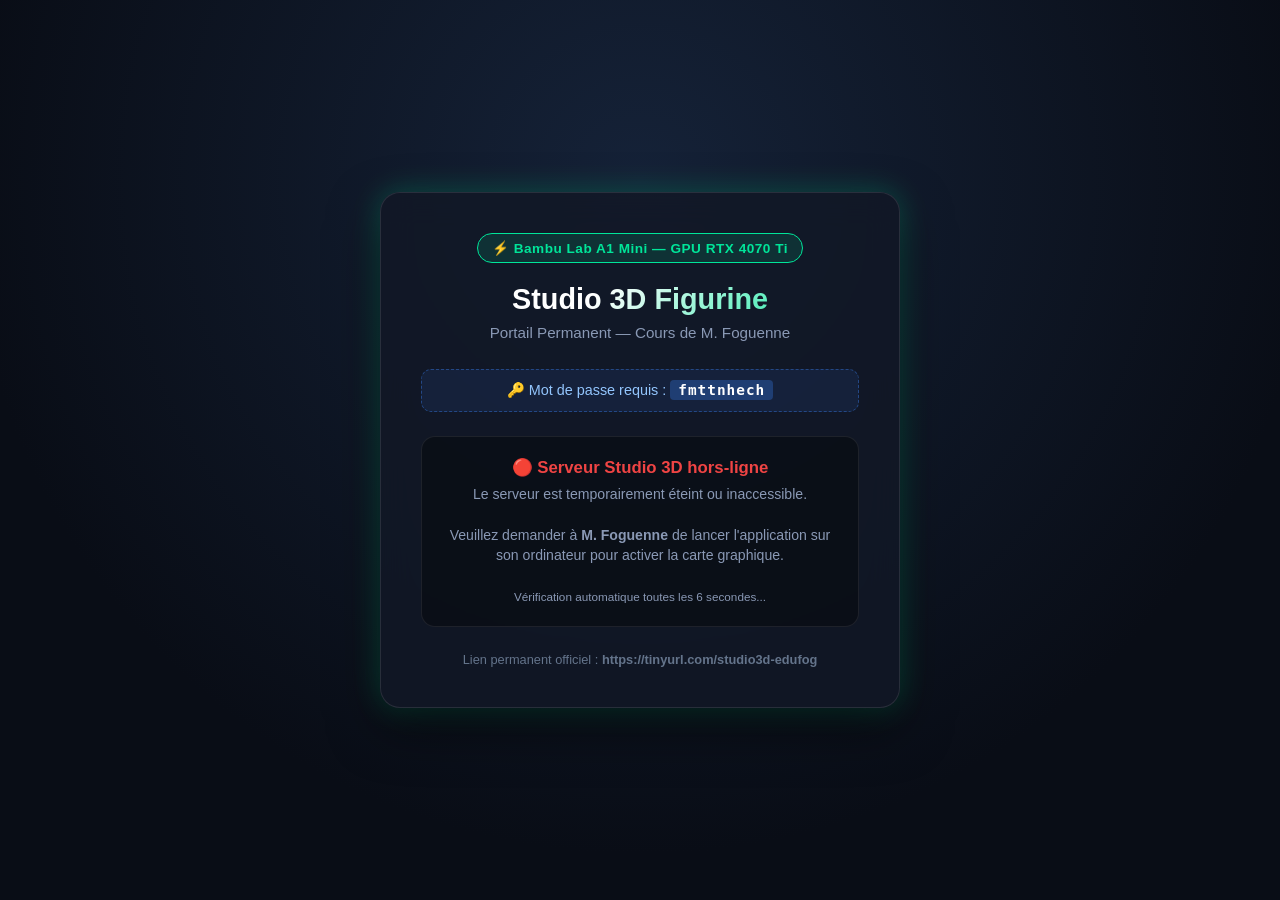
==== commit 0f0a138a: "feat: permanent portal gateway with automatic dynamic redirect for students" ====
--- a/index.html
+++ b/index.html
@@ -1,4447 +1,240 @@
 <!DOCTYPE html>
-<html lang="fr" class="dark">
+<html lang="fr">
 <head>
   <meta charset="UTF-8">
-  <meta http-equiv="Cache-Control" content="no-cache, no-store, must-revalidate">
-  <meta http-equiv="Pragma" content="no-cache">
-  <meta http-equiv="Expires" content="0">
   <meta name="viewport" content="width=device-width, initial-scale=1.0">
-  <title>Agent Antigravity — PNG to 3D Print (Bambu Lab A1 Mini) v1.1</title>
-  <script src="https://cdn.tailwindcss.com"></script>
-  <script>
-    tailwind.config = {
-      darkMode: 'class',
-      theme: {
-        extend: {
-          colors: {
-            bambu: {
-              50: '#f0fdf4',
-              500: '#00ae42',
-              600: '#009237',
-              700: '#00752c',
-            },
-            dark: {
-              900: '#0b0f17',
-              800: '#111827',
-              700: '#1f2937',
-              600: '#374151'
-            }
-          }
-        }
-      }
-    }
-  </script>
-  <!-- Three.js & Loaders / Exporters -->
-  <script src="https://cdnjs.cloudflare.com/ajax/libs/three.js/r128/three.min.js"></script>
-  <script src="https://cdn.jsdelivr.net/npm/three@0.128.0/examples/js/controls/OrbitControls.js"></script>
-  <script src="https://cdn.jsdelivr.net/npm/three@0.128.0/examples/js/loaders/STLLoader.js"></script>
-  <script src="https://cdn.jsdelivr.net/npm/three@0.128.0/examples/js/loaders/GLTFLoader.js"></script>
-  <script src="https://cdn.jsdelivr.net/npm/three@0.128.0/examples/js/loaders/OBJLoader.js"></script>
-  <script src="https://cdn.jsdelivr.net/npm/three@0.128.0/examples/js/exporters/STLExporter.js"></script>
-  <script src="https://cdn.jsdelivr.net/npm/three@0.128.0/examples/js/utils/BufferGeometryUtils.js"></script>
-  <script src="https://cdn.jsdelivr.net/npm/three@0.128.0/examples/js/environments/RoomEnvironment.js"></script>
-  <!-- Lucide Icons -->
-  <script src="https://unpkg.com/lucide@latest"></script>
+  <title>Studio 3D Figurine — M. Jérôme Foguenne</title>
+  <link rel="icon" href="data:image/svg+xml,<svg xmlns='http://www.w3.org/2000/svg' viewBox='0 0 100 100'><text y='.9em' font-size='90'>🎨</text></svg>">
   <style>
-    /* Custom scrollbars */
-    ::-webkit-scrollbar { width: 6px; height: 6px; }
-    ::-webkit-scrollbar-track { background: #111827; }
-    ::-webkit-scrollbar-thumb { background: #374151; border-radius: 3px; }
-    ::-webkit-scrollbar-thumb:hover { background: #4b5563; }
-    .canvas-container { position: relative; width: 100%; height: 100%; }
+    :root {
+      --bg: #090d16;
+      --card-bg: rgba(18, 24, 38, 0.85);
+      --border: rgba(255, 255, 255, 0.1);
+      --primary: #00e599;
+      --primary-glow: rgba(0, 229, 153, 0.3);
+      --text: #f0f4fc;
+      --text-muted: #8a99b5;
+      --accent: #3b82f6;
+      --error: #ef4444;
+    }
+    * {
+      box-sizing: border-box;
+      margin: 0;
+      padding: 0;
+      font-family: -apple-system, BlinkMacSystemFont, "Segoe UI", Roboto, Helvetica, Arial, sans-serif;
+    }
+    body {
+      background: radial-gradient(circle at 50% 20%, #152238 0%, var(--bg) 70%);
+      color: var(--text);
+      min-height: 100vh;
+      display: flex;
+      flex-direction: column;
+      align-items: center;
+      justify-content: center;
+      padding: 20px;
+    }
+    .card {
+      background: var(--card-bg);
+      backdrop-filter: blur(16px);
+      border: 1px solid var(--border);
+      border-radius: 20px;
+      padding: 40px;
+      max-width: 520px;
+      width: 100%;
+      text-align: center;
+      box-shadow: 0 20px 50px rgba(0, 0, 0, 0.5), 0 0 30px var(--primary-glow);
+      position: relative;
+    }
+    .badge-bambu {
+      display: inline-flex;
+      align-items: center;
+      gap: 6px;
+      background: rgba(0, 229, 153, 0.12);
+      border: 1px solid var(--primary);
+      color: var(--primary);
+      padding: 6px 14px;
+      border-radius: 999px;
+      font-size: 0.85rem;
+      font-weight: 600;
+      margin-bottom: 20px;
+      letter-spacing: 0.5px;
+    }
+    h1 {
+      font-size: 1.8rem;
+      font-weight: 700;
+      margin-bottom: 8px;
+      background: linear-gradient(135deg, #ffffff 40%, #00e599 100%);
+      -webkit-background-clip: text;
+      -webkit-text-fill-color: transparent;
+    }
+    .subtitle {
+      color: var(--text-muted);
+      font-size: 0.95rem;
+      margin-bottom: 28px;
+    }
+    .status-box {
+      background: rgba(0, 0, 0, 0.35);
+      border: 1px solid rgba(255, 255, 255, 0.08);
+      border-radius: 14px;
+      padding: 20px;
+      margin-bottom: 25px;
+    }
+    .spinner {
+      width: 48px;
+      height: 48px;
+      border: 4px solid rgba(0, 229, 153, 0.2);
+      border-top-color: var(--primary);
+      border-radius: 50%;
+      animation: spin 1s linear infinite;
+      margin: 0 auto 16px;
+    }
+    @keyframes spin {
+      to { transform: rotate(360deg); }
+    }
+    .status-title {
+      font-size: 1.05rem;
+      font-weight: 600;
+      margin-bottom: 6px;
+    }
+    .status-desc {
+      font-size: 0.88rem;
+      color: var(--text-muted);
+      line-height: 1.45;
+    }
+    .password-info {
+      background: rgba(59, 130, 246, 0.1);
+      border: 1px dashed rgba(59, 130, 246, 0.4);
+      color: #93c5fd;
+      padding: 12px;
+      border-radius: 10px;
+      font-size: 0.9rem;
+      margin-bottom: 24px;
+    }
+    .password-code {
+      font-family: monospace;
+      font-weight: 700;
+      color: #ffffff;
+      background: rgba(59, 130, 246, 0.3);
+      padding: 2px 8px;
+      border-radius: 4px;
+      letter-spacing: 1px;
+    }
+    .btn {
+      display: inline-flex;
+      align-items: center;
+      justify-content: center;
+      gap: 8px;
+      background: var(--primary);
+      color: #090d16;
+      font-weight: 700;
+      font-size: 1rem;
+      padding: 12px 24px;
+      border-radius: 12px;
+      text-decoration: none;
+      transition: all 0.2s ease;
+      cursor: pointer;
+      border: none;
+      width: 100%;
+    }
+    .btn:hover {
+      transform: translateY(-2px);
+      box-shadow: 0 8px 20px rgba(0, 229, 153, 0.4);
+    }
+    .footer {
+      margin-top: 25px;
+      font-size: 0.8rem;
+      color: #64748b;
+    }
   </style>
 </head>
-<body class="bg-dark-900 text-slate-100 min-h-screen flex flex-col font-sans antialiased overflow-hidden">
-
-  <!-- Header -->
-  <header class="h-16 border-b border-dark-700 bg-dark-800/80 backdrop-blur px-6 flex items-center justify-between shrink-0 z-20">
-    <div class="flex items-center gap-3">
-      <div class="w-10 h-10 rounded-xl bg-gradient-to-tr from-bambu-600 to-emerald-400 flex items-center justify-center shadow-lg shadow-bambu-500/20">
-        <i data-lucide="box" class="w-6 h-6 text-white"></i>
-      </div>
-      <div>
-        <h1 class="text-lg font-bold tracking-tight text-white flex items-center gap-2">
-          Agent Antigravity <span class="text-xs px-2 py-0.5 rounded-full bg-bambu-500/20 text-bambu-400 font-semibold border border-bambu-500/30">PNG to 3D Print</span>
-        </h1>
-        <p class="text-xs text-slate-400">Modélisation Volumétrique FDM pour Bambu Lab A1 Mini</p>
-      </div>
-    </div>
-
-    <!-- Machine Badges & Actions -->
-    <div class="flex items-center gap-3">
-      <button id="btnOpenMeshyGuide" type="button" class="flex items-center gap-1.5 px-3 py-1.5 rounded-lg bg-gradient-to-r from-purple-900/40 to-indigo-900/40 hover:from-purple-900/60 hover:to-indigo-900/60 border border-purple-500/40 text-xs text-purple-200 font-bold transition shadow-sm">
-        <i data-lucide="sparkles" class="w-4 h-4 text-purple-400"></i>
-        <span>Précision Meshy-7 Gratuite</span>
-      </button>
-
-      <div class="flex items-center gap-2 px-3 py-1.5 rounded-lg bg-emerald-950/40 border border-bambu-500/40 text-xs text-emerald-300">
-        <i data-lucide="printer" class="w-4 h-4 text-bambu-400"></i>
-        <span>Bambu Lab A1 Mini (180×180×180 mm)</span>
-      </div>
-    </div>
-  </header>
-
-  <!-- Main Workspace -->
-  <div class="flex-1 flex overflow-hidden min-h-0">
-
-    <!-- Left Sidebar: Controls & Workflow (Scrollable with fixed bottom action bar) -->
-    <aside class="w-[440px] max-w-[440px] h-[calc(100vh-4rem)] border-r border-dark-700 bg-dark-800 flex flex-col shrink-0 overflow-hidden relative">
-      <div class="p-5 space-y-5 flex-1 overflow-y-auto custom-scrollbar min-h-0">
-
-        <!-- Étape 1 : Source Image -->
-        <section class="space-y-3">
-          <div class="flex items-center justify-between">
-            <h2 class="text-sm font-semibold text-slate-200 flex items-center gap-2">
-              <span class="w-5 h-5 rounded-full bg-indigo-500/20 text-indigo-400 flex items-center justify-center text-xs font-bold border border-indigo-500/30">1</span>
-              Source : Image ou Prompt 3D
-            </h2>
-            <div class="flex items-center gap-2">
-              <button id="btnLoadDemoVanAert" type="button" class="text-xs text-amber-400 hover:text-amber-300 transition flex items-center gap-1 font-semibold">
-                <i data-lucide="bike" class="w-3.5 h-3.5"></i> Van Aert 🚴
-              </button>
-              <button id="btnLoadDemoDog" type="button" class="text-xs text-purple-400 hover:text-purple-300 transition flex items-center gap-1 font-semibold">
-                <i data-lucide="dog" class="w-3.5 h-3.5"></i> Chien
-              </button>
-              <button id="btnLoadDemo" type="button" class="text-xs text-bambu-400 hover:text-bambu-300 transition flex items-center gap-1">
-                <i data-lucide="sparkles" class="w-3.5 h-3.5"></i> Babel
-              </button>
-            </div>
-          </div>
-
-          <!-- Onglets de sélection du mode d'entrée -->
-          <div class="flex items-center gap-1.5 p-1 bg-dark-900 rounded-xl border border-dark-700">
-            <button id="tabImageMode" type="button" class="flex-1 py-1.5 px-3 rounded-lg text-xs font-semibold bg-dark-700 text-white shadow-sm flex items-center justify-center gap-1.5 transition">
-              <i data-lucide="image" class="w-3.5 h-3.5 text-bambu-400"></i>
-              <span>Image (PNG / JPG)</span>
-            </button>
-            <button id="tabPromptMode" type="button" class="flex-1 py-1.5 px-3 rounded-lg text-xs font-semibold text-slate-400 hover:text-white flex items-center justify-center gap-1.5 transition">
-              <i data-lucide="sparkles" class="w-3.5 h-3.5 text-purple-400"></i>
-              <span>Prompt Texte 3D</span>
-            </button>
-          </div>
-
-          <!-- Panneau 1 : Mode Image classique -->
-          <div id="panelImageMode" class="space-y-3">
-            <!-- Drop Area -->
-            <div id="dropZone" class="border-2 border-dashed border-dark-600 hover:border-bambu-500/60 rounded-xl p-4 text-center cursor-pointer transition bg-dark-900/40 hover:bg-dark-900/60 group relative overflow-hidden">
-              <input type="file" id="fileInput" accept="image/png,image/jpeg,image/jpg" class="hidden">
-              
-              <div id="dropPrompt" class="space-y-2 py-3">
-                <div class="w-10 h-10 mx-auto rounded-full bg-dark-700 flex items-center justify-center text-slate-400 group-hover:text-bambu-400 transition">
-                  <i data-lucide="upload-cloud" class="w-5 h-5"></i>
-                </div>
-                <p class="text-xs text-slate-300 font-medium">Glissez votre image ici ou <span class="text-bambu-400 underline">parcourir</span></p>
-                <p class="text-[11px] text-slate-500">PNG avec transparence ou fond blanc (traitement 100% local)</p>
-              </div>
-
-              <!-- Preview Card avec Enregistrer et Supprimer -->
-              <div id="imagePreviewContainer" class="hidden space-y-2.5 text-left">
-                <div class="flex items-center gap-3">
-                  <img id="imagePreview" src="" class="w-16 h-16 object-contain rounded-lg bg-dark-700 border border-dark-600 shrink-0">
-                  <div class="flex-1 min-w-0">
-                    <p id="imageName" class="text-xs font-semibold text-white truncate">image.png</p>
-                    <p id="imageDimensions" class="text-[11px] text-slate-400">1414 × 2000 px</p>
-                    <div class="flex gap-2 mt-1.5">
-                      <span id="badgeAlpha" class="text-[10px] px-1.5 py-0.5 rounded bg-emerald-500/20 text-emerald-400 border border-emerald-500/30">Prêt</span>
-                      <span id="badgeBackendStatus" class="text-[10px] px-1.5 py-0.5 rounded bg-purple-500/20 text-purple-300 border border-purple-500/30">RTX 4070 Ti</span>
-                    </div>
-                  </div>
-                  <button id="btnRemoveImage" type="button" class="p-1.5 hover:bg-dark-700 rounded-lg text-slate-400 hover:text-red-400 transition" title="Fermer">
-                    <i data-lucide="x" class="w-4 h-4"></i>
-                  </button>
-                </div>
-
-                <!-- Bouton Principal de Retouche IA (Ajout, Suppression, Reconstitution) -->
-                <div class="pt-1">
-                  <button id="btnOpenAiEdit" type="button" class="w-full py-2 px-3 rounded-xl bg-gradient-to-r from-purple-600/30 via-indigo-600/30 to-bambu-600/30 hover:from-purple-600/50 hover:to-bambu-600/50 border border-purple-500/40 text-xs text-purple-200 font-bold transition flex items-center justify-between shadow-sm hover:text-white group">
-                    <div class="flex items-center gap-2">
-                      <i data-lucide="sparkles" class="w-4 h-4 text-purple-400 group-hover:rotate-12 transition-transform"></i>
-                      <span>Modifier / Retoucher avec l'IA</span>
-                    </div>
-                    <i data-lucide="chevron-down" id="iconAiEditToggle" class="w-3.5 h-3.5 text-purple-400 transition-transform"></i>
-                  </button>
-
-                  <!-- Boîte Déroulante de Retouche IA -->
-                  <div id="aiEditBox" class="hidden mt-2 p-3 rounded-xl bg-dark-800/95 border border-purple-500/50 space-y-2.5 shadow-lg">
-                    <div class="flex items-center justify-between">
-                      <span class="text-[11px] font-bold text-purple-300 flex items-center gap-1.5">
-                        <i data-lucide="wand-2" class="w-3.5 h-3.5 text-purple-400"></i>
-                        <span>Modification par Prompt IA :</span>
-                      </span>
-                      <span class="text-[9px] px-1.5 py-0.5 rounded bg-purple-500/20 text-purple-300 font-semibold border border-purple-500/30">100% Gratuit</span>
-                    </div>
-
-                    <!-- Type d'opération IA (Ajouter / Enlever / Reconstituer) -->
-                    <div class="grid grid-cols-3 gap-1">
-                      <button type="button" class="ai-action-btn py-1 px-1 rounded-lg border-2 border-purple-500 bg-purple-500/20 text-[10px] text-purple-200 font-bold text-center transition" data-action="modify">
-                        ➕ Ajouter
-                      </button>
-                      <button type="button" class="ai-action-btn py-1 px-1 rounded-lg border border-dark-600 bg-dark-750 text-[10px] text-slate-300 font-medium text-center transition hover:border-slate-500 hover:text-white" data-action="remove">
-                        ➖ Enlever
-                      </button>
-                      <button type="button" class="ai-action-btn py-1 px-1 rounded-lg border border-dark-600 bg-dark-750 text-[10px] text-slate-300 font-medium text-center transition hover:border-slate-500 hover:text-white" data-action="complete">
-                        🧩 Reconstituer
-                      </button>
-                    </div>
-
-                    <!-- Saisie du prompt de modification -->
-                    <div>
-                      <textarea id="aiEditPromptInput" rows="2" placeholder="Ex: Reconstituer la roue arrière et le guidon du vélo, ajouter un casque de course aéro..." class="w-full bg-dark-900 border border-dark-600 focus:border-purple-500 rounded-lg p-2 text-xs text-white placeholder-slate-500 focus:outline-none transition resize-none"></textarea>
-                    </div>
-
-                    <!-- Suggestions 1-clic pour inspiration rapide -->
-                    <div class="flex flex-wrap gap-1">
-                      <button type="button" class="ai-edit-chip px-1.5 py-0.5 rounded bg-dark-700 hover:bg-dark-600 border border-dark-600 text-[9px] text-slate-300 hover:text-white transition" data-prompt="Reconstituer les parties manquantes, roues du vélo et membres">🧩 Reconstituer parties manquantes</button>
-                      <button type="button" class="ai-edit-chip px-1.5 py-0.5 rounded bg-dark-700 hover:bg-dark-600 border border-dark-600 text-[9px] text-slate-300 hover:text-white transition" data-prompt="Ajouter un casque de vélo aérodynamique et des lunettes">🪖 Ajouter casque & lunettes</button>
-                      <button type="button" class="ai-edit-chip px-1.5 py-0.5 rounded bg-dark-700 hover:bg-dark-600 border border-dark-600 text-[9px] text-slate-300 hover:text-white transition" data-prompt="Enlever les éléments parasites et garder uniquement le sujet central">🧹 Enlever éléments parasites</button>
-                      <button type="button" class="ai-edit-chip px-1.5 py-0.5 rounded bg-dark-700 hover:bg-dark-600 border border-dark-600 text-[9px] text-slate-300 hover:text-white transition" data-prompt="Ajouter un socle miniature circulaire stable pour impression">🐾 Ajouter socle stable</button>
-                    </div>
-
-                    <!-- Option régénération 3D automatique -->
-                    <div class="flex items-center justify-between pt-0.5">
-                      <label class="flex items-center gap-1.5 text-[10px] text-slate-300 cursor-pointer">
-                        <input type="checkbox" id="chkAutoRebuild3D" checked class="w-3.5 h-3.5 rounded bg-dark-900 border-dark-600 text-purple-600 focus:ring-0">
-                        <span>Reconstruire le modèle 3D automatiquement</span>
-                      </label>
-                    </div>
-
-                    <!-- Bouton d'application de la modification -->
-                    <button id="btnApplyAiEdit" type="button" class="w-full py-2 px-3 rounded-lg bg-gradient-to-r from-purple-600 via-indigo-600 to-bambu-600 hover:from-purple-500 hover:to-bambu-500 text-white font-bold text-xs flex items-center justify-center gap-2 shadow-md transition">
-                      <i data-lucide="wand-2" class="w-3.5 h-3.5"></i>
-                      <span>Appliquer la Modification IA</span>
-                    </button>
-                  </div>
-                </div>
-
-                <!-- Boutons Dédiés : Supprimer et Enregistrer l'image -->
-                <div class="pt-2 border-t border-dark-700/80 flex items-center gap-2">
-                  <button id="btnSaveImage" type="button" class="flex-1 py-1.5 px-2.5 rounded-lg bg-dark-700 hover:bg-dark-600 text-xs text-slate-200 font-semibold transition flex items-center justify-center gap-1.5 border border-dark-600 shadow-sm hover:text-white">
-                    <i data-lucide="download" class="w-3.5 h-3.5 text-emerald-400"></i>
-                    <span>Enregistrer l'image</span>
-                  </button>
-                  <button id="btnDeleteImage" type="button" class="py-1.5 px-3 rounded-lg bg-red-950/40 hover:bg-red-900/60 border border-red-500/40 text-xs text-red-300 font-semibold transition flex items-center justify-center gap-1.5 shadow-sm">
-                    <i data-lucide="trash-2" class="w-3.5 h-3.5"></i>
-                    <span>Supprimer</span>
-                  </button>
-                </div>
-              </div>
-            </div>
-
-            <!-- Import alternatif de modèle 3D externe (Meshy / Tripo3D / Blender) -->
-            <div class="pt-1 flex items-center justify-between border-t border-dark-700/60">
-              <button id="btnTrigger3DImport" type="button" class="text-xs text-indigo-400 hover:text-indigo-300 transition flex items-center gap-1.5 py-1">
-                <i data-lucide="file-up" class="w-3.5 h-3.5"></i>
-                <span>Importer un fichier 3D (.glb, .obj, .stl)</span>
-              </button>
-              <input type="file" id="file3DInput" accept=".glb,.gltf,.obj,.stl" class="hidden">
-            </div>
-          </div>
-
-          <!-- Panneau 2 : Mode Prompt Texte vers 3D (Text-to-3D) -->
-          <div id="panelPromptMode" class="hidden space-y-3 p-3.5 rounded-xl bg-dark-900/70 border border-purple-500/30">
-            <div>
-              <div class="flex items-center justify-between mb-1.5">
-                <label for="promptInput" class="text-xs font-semibold text-slate-200 flex items-center gap-1.5">
-                  <i data-lucide="feather" class="w-3.5 h-3.5 text-purple-400"></i>
-                  <span>Description du modèle 3D :</span>
-                </label>
-                <span class="text-[10px] px-1.5 py-0.5 rounded bg-purple-500/20 text-purple-300 font-bold border border-purple-500/30">100% Gratuit</span>
-              </div>
-              <textarea id="promptInput" rows="3" placeholder="Ex: Chien bouledogue français assis (Babel), robot vintage articulé, petit dragon féerique mignon, chevalier médiéval avec bouclier..." class="w-full bg-dark-800 border border-dark-600 focus:border-purple-500 rounded-xl p-2.5 text-xs text-white placeholder-slate-500 focus:outline-none transition resize-none"></textarea>
-            </div>
-
-            <!-- Style du modèle 3D -->
-            <div>
-              <span class="text-[11px] font-medium text-slate-300 block mb-1.5">Style de Sculpture :</span>
-              <div class="grid grid-cols-3 gap-1.5">
-                <button type="button" class="prompt-style-btn py-1.5 px-2 rounded-lg border-2 border-purple-500 bg-purple-500/20 text-[11px] text-purple-200 font-bold text-center transition" data-style="figurine">
-                  🧸 Figurine 360°
-                </button>
-                <button type="button" class="prompt-style-btn py-1.5 px-2 rounded-lg border border-dark-600 bg-dark-800 text-[11px] text-slate-400 font-medium text-center transition hover:border-slate-500 hover:text-slate-200" data-style="relief">
-                  🪙 Bas-Relief
-                </button>
-                <button type="button" class="prompt-style-btn py-1.5 px-2 rounded-lg border border-dark-600 bg-dark-800 text-[11px] text-slate-400 font-medium text-center transition hover:border-slate-500 hover:text-slate-200" data-style="bust">
-                  🗿 Buste
-                </button>
-              </div>
-            </div>
-
-            <!-- Suggestions rapides (1-clic) -->
-            <div>
-              <span class="text-[10px] text-slate-400 block mb-1">Idées prêtes à l'emploi (1 clic) :</span>
-              <div class="flex flex-wrap gap-1">
-                <button type="button" class="prompt-chip px-2 py-0.8 rounded-md bg-dark-800 hover:bg-dark-700 border border-dark-600 text-[10px] text-slate-300 hover:text-white transition" data-prompt="Pion en forme de chat assis mignon pour jeu de société, statuette miniature avec socle">🐱 Pion Chat de Jeu</button>
-                <button type="button" class="prompt-chip px-2 py-0.8 rounded-md bg-dark-800 hover:bg-dark-700 border border-dark-600 text-[10px] text-slate-300 hover:text-white transition" data-prompt="Figurine de chien bouledogue assis Babel avec collier">🐶 Chien Babel</button>
-                <button type="button" class="prompt-chip px-2 py-0.8 rounded-md bg-dark-800 hover:bg-dark-700 border border-dark-600 text-[10px] text-slate-300 hover:text-white transition" data-prompt="Petit robot rétro steampunk mignon aux formes douces">🤖 Robot Rétro</button>
-                <button type="button" class="prompt-chip px-2 py-0.8 rounded-md bg-dark-800 hover:bg-dark-700 border border-dark-600 text-[10px] text-slate-300 hover:text-white transition" data-prompt="Bébé dragon féerique miniature aux ailes repliées">🐉 Dragon Mignon</button>
-                <button type="button" class="prompt-chip px-2 py-0.8 rounded-md bg-dark-800 hover:bg-dark-700 border border-dark-600 text-[10px] text-slate-300 hover:text-white transition" data-prompt="Chat astronaute en combinaison spatiale avec casque">👨‍🚀 Chat Astronaute</button>
-                <button type="button" class="prompt-chip px-2 py-0.8 rounded-md bg-dark-800 hover:bg-dark-700 border border-dark-600 text-[10px] text-slate-300 hover:text-white transition" data-prompt="Chevalier médiéval avec armure et épée sur socle">⚔️ Chevalier</button>
-                <button type="button" class="prompt-chip px-2 py-0.8 rounded-md bg-dark-800 hover:bg-dark-700 border border-dark-600 text-[10px] text-slate-300 hover:text-white transition" data-prompt="Pion d'échecs royal avec couronne ornée">♟️ Fou d'Échecs</button>
-              </div>
-            </div>
-
-            <!-- Bouton de Génération depuis Prompt -->
-            <button id="btnGeneratePrompt" type="button" class="w-full py-2.5 px-4 rounded-xl bg-gradient-to-r from-purple-600 via-indigo-600 to-bambu-600 hover:from-purple-500 hover:to-bambu-500 text-white font-bold text-xs flex items-center justify-center gap-2 shadow-lg shadow-purple-600/25 transition">
-              <i data-lucide="wand-2" class="w-4 h-4"></i>
-              <span>Générer le Modèle 3D depuis le Prompt</span>
-            </button>
-          </div>
-        </section>
-
-        <!-- Étape 2 : Mode de Conversion 3D -->
-        <section class="space-y-3">
-          <h2 class="text-sm font-semibold text-slate-200 flex items-center gap-2">
-            <span class="w-5 h-5 rounded-full bg-indigo-500/20 text-indigo-400 flex items-center justify-center text-xs font-bold border border-indigo-500/30">2</span>
-            Mode de Conversion 3D
-          </h2>
-
-          <div class="grid grid-cols-3 gap-2">
-            <!-- Mode 1 -->
-            <button class="mode-btn p-3 rounded-xl border border-dark-600 bg-dark-900/40 hover:bg-dark-700/40 text-left transition relative" data-mode="1">
-              <i data-lucide="layers" class="w-4 h-4 text-amber-400 mb-1.5"></i>
-              <div class="text-xs font-semibold text-slate-200">Relief Extrudé</div>
-              <div class="text-[10px] text-slate-400 line-clamp-2 mt-0.5">Contours nets, logos et découpes</div>
-            </button>
-
-            <!-- Mode 2 -->
-            <button class="mode-btn p-3 rounded-xl border border-dark-600 bg-dark-900/40 hover:bg-dark-700/40 text-left transition relative" data-mode="2">
-              <i data-lucide="mountain" class="w-4 h-4 text-cyan-400 mb-1.5"></i>
-              <div class="text-xs font-semibold text-slate-200">Heightmap</div>
-              <div class="text-[10px] text-slate-400 line-clamp-2 mt-0.5">Nuances de gris et lithophane</div>
-            </button>
-
-            <!-- Mode 3 -->
-            <button class="mode-btn p-3 rounded-xl border-2 border-bambu-500 bg-bambu-500/10 text-left transition relative" data-mode="3">
-              <span class="absolute -top-1.5 -right-1 px-1.5 py-0.2 bg-gradient-to-r from-bambu-500 to-emerald-400 text-[9px] font-bold text-dark-900 rounded-full shadow">IA 360°</span>
-              <i data-lucide="box" class="w-4 h-4 text-bambu-400 mb-1.5"></i>
-              <div class="text-xs font-semibold text-white">Objet 3D Complet</div>
-              <div class="text-[10px] text-slate-400 line-clamp-2 mt-0.5">Sculpture volumétrique intégrale</div>
-            </button>
-          </div>
-
-          <!-- Options Mode 3 -->
-          <div id="mode3EngineSelector" class="p-3 rounded-xl bg-dark-900/70 border border-dark-600 space-y-2.5">
-            <div class="flex items-center justify-between text-xs font-semibold text-slate-200">
-              <span class="flex items-center gap-1.5">
-                <i data-lucide="sliders" class="w-3.5 h-3.5 text-cyan-400"></i> Précision Géométrique :
-              </span>
-              <button id="btnOpenCompare" type="button" class="text-[11px] text-cyan-400 hover:text-cyan-300 transition flex items-center gap-1 underline">
-                <i data-lucide="eye" class="w-3.5 h-3.5"></i> Comparatif HD
-              </button>
-            </div>
-
-            <div class="grid grid-cols-2 gap-2">
-              <button id="btnEngineUltra" type="button" class="engine-btn p-2 rounded-lg border-2 border-cyan-500 bg-cyan-500/15 text-left transition" data-engine="ultra">
-                <div class="flex items-center gap-1 text-[11px] font-bold text-cyan-300">
-                  <i data-lucide="sparkles" class="w-3.5 h-3.5 text-cyan-400"></i> Studio Ultra-HD
-                </div>
-                <div class="text-[10px] text-slate-400 mt-0.5 leading-tight">223k polygones, yeux & museau sculptés (Qualité Meshy)</div>
-              </button>
-
-              <button id="btnEngineStandard" type="button" class="engine-btn p-2 rounded-lg border border-dark-600 bg-dark-900/40 text-left transition" data-engine="standard">
-                <div class="flex items-center gap-1 text-[11px] font-semibold text-slate-300">
-                  <i data-lucide="zap" class="w-3.5 h-3.5 text-amber-400"></i> Standard Rapide
-                </div>
-                <div class="text-[10px] text-slate-400 mt-0.5 leading-tight">44k polygones lissés (Rapide)</div>
-              </button>
-            </div>
-
-            <!-- Moteur Volumétrique 100% Gratuit & Illimité -->
-            <div class="pt-2 border-t border-dark-700/80 space-y-1.5">
-              <div class="flex items-center justify-between text-[11px]">
-                <span class="text-emerald-300 font-semibold flex items-center gap-1">
-                  <i data-lucide="check-circle" class="w-3.5 h-3.5 text-emerald-400"></i> Statuette Volumétrique Complète :
-                </span>
-                <span class="text-[10px] text-emerald-400 font-semibold px-2 py-0.5 rounded bg-emerald-500/20 border border-emerald-500/30">100% Gratuit & Souverain</span>
-              </div>
-              <p class="text-[11px] text-slate-300 leading-tight">Génération automatique avec sculpture faciale, dos galbé et socle d'adhérence A1 Mini. Zéro clé API requise, zéro coût.</p>
-            </div>
-
-            <!-- Jeton Hugging Face Gratuit (Optionnel pour GPU A100 Dédié) -->
-            <div class="pt-2 border-t border-dark-700/80 space-y-1.5">
-              <div class="flex items-center justify-between text-[11px]">
-                <label for="hfTokenInput" class="text-amber-300 font-semibold flex items-center gap-1">
-                  <i data-lucide="key" class="w-3.5 h-3.5 text-amber-400"></i> Token Hugging Face (Gratuit - Optionnel) :
-                </label>
-                <a href="https://huggingface.co/settings/tokens" target="_blank" class="text-[10px] text-amber-400 hover:underline flex items-center gap-0.5">
-                  Créer token <i data-lucide="external-link" class="w-2.5 h-2.5"></i>
-                </a>
-              </div>
-              <input type="password" id="hfTokenInput" placeholder="hf_xxxxxxxxxxxxxxxx (pour GPU A100 instantané)" class="w-full px-2.5 py-1.5 bg-dark-900 border border-dark-600 rounded-lg text-xs text-slate-200 placeholder-slate-500 focus:outline-none focus:border-cyan-500 font-mono">
-              <p class="text-[10px] text-slate-400 leading-tight">Un compte gratuit HF donne un accès prioritaire sans limite partagée au moteur Tencent Hunyuan3D-2.1.</p>
-            </div>
-          </div>
-        </section>
-
-        <!-- Étape 3 : Préréglages Bambu Lab A1 Mini -->
-        <section class="space-y-3">
-          <div class="flex items-center justify-between">
-            <h2 class="text-sm font-semibold text-slate-200 flex items-center gap-2">
-              <span class="w-5 h-5 rounded-full bg-indigo-500/20 text-indigo-400 flex items-center justify-center text-xs font-bold border border-indigo-500/30">3</span>
-              Préréglages d'Usine A1 Mini
-            </h2>
-          </div>
-
-          <select id="presetSelect" class="w-full px-3 py-2 bg-dark-900 border border-dark-600 rounded-lg text-xs text-slate-200 focus:outline-none focus:border-bambu-500">
-            <option value="statuette_volumetrique_10cm" selected>Statuette Volumétrique 3D (10 cm)</option>
-            <option value="relief_decoratif">Relief Décoratif Mural</option>
-            <option value="medaille_badge">Médaille ou Badge</option>
-            <option value="pion_jeu">Pion de Jeu de Société</option>
-            <option value="plaque_logo">Plaque avec Logo</option>
-            <option value="photo_lithophane">Photo en Relief (Lithophane)</option>
-          </select>
-        </section>
-
-        <!-- Étape 4 : Filament Bambu Lab (Matière & Densité FDM) -->
-        <section class="space-y-3 pt-2 border-t border-dark-700">
-          <div class="flex items-center justify-between">
-            <h2 class="text-sm font-semibold text-slate-200 flex items-center gap-2">
-              <span class="w-5 h-5 rounded-full bg-indigo-500/20 text-indigo-400 flex items-center justify-center text-xs font-bold border border-indigo-500/30">4</span>
-              Filaments Bambu Lab & eSun (PLA & PLA+)
-            </h2>
-            <span class="text-[10px] text-emerald-400 bg-emerald-950/60 px-2 py-0.5 rounded-full border border-emerald-500/30 font-medium">Buse 300°C Max</span>
-          </div>
-
-          <select id="filamentSelect" class="w-full px-3 py-2 bg-dark-900 border border-dark-600 rounded-lg text-xs text-slate-200 focus:outline-none focus:border-bambu-500 font-medium">
-            <optgroup label="🚀 eSun PLA+ (Haute Résistance & Vitesse)">
-              <option value="esun_pla_plus" data-density="1.23" data-nozzle="215" data-bed="60" data-mat="tough" selected>eSun PLA+ (Standard Tenace, 2x plus résistant aux chocs)</option>
-              <option value="esun_pla_plus_hs" data-density="1.23" data-nozzle="220" data-bed="60" data-mat="tough">eSun PLA+ HS (High Speed, optimisé 250-500 mm/s A1 Mini)</option>
-              <option value="esun_pla_st" data-density="1.24" data-nozzle="220" data-bed="60" data-mat="tough">eSun ePLA-ST (Super Tough, résistance extrême supérieure à l'ABS)</option>
-              <option value="esun_pla_standard" data-density="1.24" data-nozzle="210" data-bed="55" data-mat="basic">eSun PLA Standard (Économique, fluidité & prototypage rapide)</option>
-              <option value="esun_pla_lw" data-density="0.60" data-nozzle="225" data-bed="55" data-mat="matte">eSun ePLA-LW (Lightweight Moussant, -50% de poids)</option>
-            </optgroup>
-
-            <optgroup label="🎨 eSun Spéciaux & Finitions Artistiques (PLA & PLA+)">
-              <option value="esun_pla_matte" data-density="1.23" data-nozzle="215" data-bed="60" data-mat="matte">eSun ePLA-Matte (Mat velouté soyeux, masque les stries)</option>
-              <option value="esun_esilk_pla" data-density="1.24" data-nozzle="220" data-bed="60" data-mat="silk">eSun eSilk-PLA (Reflet soyeux métallisé brillant or/argent)</option>
-              <option value="esun_esilk_rainbow" data-density="1.24" data-nozzle="220" data-bed="60" data-mat="silk">eSun eSilk-PLA Rainbow (Dégradé arc-en-ciel multicouleur)</option>
-              <option value="esun_emarble_pla" data-density="1.24" data-nozzle="215" data-bed="60" data-mat="marble">eSun eMarble PLA (Aspect pierre de marbre avec micro-mouchetures)</option>
-              <option value="esun_wood_pla" data-density="1.20" data-nozzle="215" data-bed="55" data-mat="wood">eSun Wood PLA (Fibres de bois authentique, ponçable & peignable)</option>
-              <option value="esun_epla_magic" data-density="1.24" data-nozzle="220" data-bed="60" data-mat="silk">eSun ePLA-Magic (Bicolore co-extrudé dichromatique)</option>
-              <option value="esun_epla_chameleon" data-density="1.24" data-nozzle="220" data-bed="60" data-mat="silk">eSun ePLA-Chameleon (Trichromatique 3 couleurs selon l'angle)</option>
-              <option value="esun_etwinkling_pla" data-density="1.24" data-nozzle="215" data-bed="60" data-mat="basic">eSun eTwinkling PLA (Paillettes étoilées scintillantes)</option>
-              <option value="esun_epla_glow" data-density="1.24" data-nozzle="220" data-bed="60" data-mat="glow">eSun ePLA-Glow (Phosphorescent dans le noir, buse acier conseillée)</option>
-              <option value="esun_epla_cf" data-density="1.28" data-nozzle="220" data-bed="60" data-mat="carbon">eSun ePLA-CF Carbone (Rigidité carbone mat, buse acier requise)</option>
-            </optgroup>
-
-            <optgroup label="🌟 PLA Bambu Lab Officiel">
-              <option value="bambu_pla_basic" data-density="1.24" data-nozzle="220" data-bed="60" data-mat="basic">Bambu PLA Basic (Plastique rigide lisse équilibré)</option>
-              <option value="bambu_pla_matte" data-density="1.24" data-nozzle="220" data-bed="60" data-mat="matte">Bambu PLA Matte (Mat velouté, masque les couches)</option>
-              <option value="bambu_pla_silk" data-density="1.24" data-nozzle="225" data-bed="60" data-mat="silk">Bambu PLA Silk (Reflet satiné soyeux or / argent)</option>
-              <option value="bambu_pla_tough" data-density="1.24" data-nozzle="220" data-bed="60" data-mat="tough">Bambu PLA Tough (Haute résistance aux chocs)</option>
-              <option value="bambu_pla_marble" data-density="1.24" data-nozzle="220" data-bed="60" data-mat="marble">Bambu PLA Marble (Aspect pierre marbrée mouchetée)</option>
-              <option value="bambu_pla_wood" data-density="1.20" data-nozzle="215" data-bed="55" data-mat="wood">Bambu PLA Wood (Toucher fibre de bois naturel)</option>
-              <option value="bambu_pla_glow" data-density="1.24" data-nozzle="220" data-bed="60" data-mat="glow">Bambu PLA Glow (Phosphorescent dans le noir)</option>
-              <option value="bambu_pla_cf" data-density="1.29" data-nozzle="220" data-bed="60" data-mat="carbon">Bambu PLA-CF Carbone (Rigidité accrue, noir mat graphite)</option>
-            </optgroup>
-
-            <optgroup label="🛡️ PETG & Spéciaux Bambu Lab">
-              <option value="bambu_petg_basic" data-density="1.27" data-nozzle="255" data-bed="70" data-mat="petg">Bambu PETG Basic (Haute ténacité, résistant eau & UV)</option>
-              <option value="bambu_petg_translucent" data-density="1.27" data-nozzle="250" data-bed="70" data-mat="translucent">Bambu PETG Translucent (Semi-transparent opalescent)</option>
-              <option value="bambu_petg_cf" data-density="1.29" data-nozzle="255" data-bed="70" data-mat="carbon">Bambu PETG-CF Carbone (Haute tenue thermique et mécanique)</option>
-              <option value="bambu_tpu_95a" data-density="1.21" data-nozzle="230" data-bed="35" data-mat="tpu">Bambu TPU 95A / HF (Caoutchouc souple élastique)</option>
-              <option value="bambu_support_pla" data-density="1.23" data-nozzle="220" data-bed="60" data-mat="support">Bambu Support for PLA / PVA (Support détachable)</option>
-            </optgroup>
-          </select>
-
-          <!-- Fiche Paramètres Impression Bambu Studio pour ce filament -->
-          <div id="filamentInfoCard" class="p-2.5 rounded-lg bg-dark-900/60 border border-dark-600/80 text-[11px] space-y-1.5">
-            <div class="flex items-center justify-between text-slate-300">
-              <span>Buse conseillée : <strong id="filNozzleTemp" class="text-amber-400">220°C</strong></span>
-              <span>Plateau : <strong id="filBedTemp" class="text-cyan-400">60°C</strong></span>
-            </div>
-            <div class="flex items-center justify-between text-slate-400">
-              <span>Densité matière : <strong id="filDensity" class="text-emerald-400">1.24 g/cm³</strong></span>
-              <span id="filNozzleType" class="text-slate-300">Buse Inox 0.4mm</span>
-            </div>
-            <div id="filTip" class="text-[10px] text-slate-400 italic pt-1 border-t border-dark-700/80">
-              Polyvalent et simple. Parfait pour les statuettes et décors de table.
-            </div>
-          </div>
-        </section>
-
-        <!-- Étape 5 : Paramètres de Fabrication FDM -->
-        <section class="space-y-4 pt-2 border-t border-dark-700">
-          <h2 class="text-sm font-semibold text-slate-200 flex items-center gap-2">
-            <span class="w-5 h-5 rounded-full bg-indigo-500/20 text-indigo-400 flex items-center justify-center text-xs font-bold border border-indigo-500/30">5</span>
-            Dimensions & Géométrie
-          </h2>
-
-          <!-- Contrôle 3D des Dimensions (Longueur X, Largeur Y, Hauteur Z) avec Adaptation Automatique -->
-          <div class="space-y-3 p-3 rounded-xl bg-dark-900/60 border border-dark-600/80">
-            <!-- Verrouillage Ratio Automatique -->
-            <button id="btnLockAspect" type="button" class="flex items-center justify-between w-full p-2 rounded-lg bg-bambu-500/15 border border-bambu-500/40 text-xs text-bambu-300 font-semibold transition hover:bg-bambu-500/25">
-              <span class="flex items-center gap-1.5">
-                <i data-lucide="lock" class="w-3.5 h-3.5 text-bambu-400" id="iconLockAspect"></i>
-                <span>Ratio Proportionnel Automatique</span>
-              </span>
-              <span id="badgeLockStatus" class="text-[10px] px-2 py-0.5 rounded bg-bambu-500 text-white font-bold">Verrouillé</span>
-            </button>
-
-            <!-- Longueur (X) -->
-            <div class="space-y-1">
-              <div class="flex justify-between text-xs">
-                <span class="text-slate-300 font-medium">Longueur (X - Frontal)</span>
-                <span class="text-cyan-400 font-bold font-mono"><span id="valLength">52.1</span> mm</span>
-              </div>
-              <input type="range" id="sliderLength" min="15" max="175" step="0.5" value="52.1" class="w-full accent-cyan-500">
-            </div>
-
-            <!-- Largeur (Y) -->
-            <div class="space-y-1">
-              <div class="flex justify-between text-xs">
-                <span class="text-slate-300 font-medium">Largeur (Y - Profondeur)</span>
-                <span class="text-indigo-400 font-bold font-mono"><span id="valWidth">41.4</span> mm</span>
-              </div>
-              <input type="range" id="sliderWidth" min="15" max="175" step="0.5" value="41.4" class="w-full accent-indigo-500">
-            </div>
-
-            <!-- Hauteur (Z) -->
-            <div class="space-y-1">
-              <div class="flex justify-between text-xs">
-                <span class="text-slate-300 font-medium">Hauteur Totale (Z)</span>
-                <span class="text-bambu-400 font-bold font-mono"><span id="valHeight">100.0</span> mm</span>
-              </div>
-              <input type="range" id="sliderHeight" min="20" max="175" step="0.5" value="100.0" class="w-full accent-bambu-500">
-            </div>
-
-            <div id="dimAlertBambu" class="hidden text-[10px] text-amber-400 bg-amber-500/10 border border-amber-500/20 p-1.5 rounded-lg text-center font-medium">
-              ⚠️ Attention : Dépasse le volume maximal Bambu Lab A1 Mini (180×180×180 mm).
-            </div>
-          </div>
-
-          <!-- Choix du Socle d'Adhérence (Boutons Dédiés Avec / Sans Socle) -->
-          <div class="space-y-2 pt-1">
-            <span class="text-xs text-slate-300 font-semibold flex items-center justify-between">
-              <span class="flex items-center gap-1.5">
-                <i data-lucide="disc" class="w-3.5 h-3.5 text-bambu-400"></i>
-                <span>Socle d'Adhérence Plateau :</span>
-              </span>
-              <span id="badgeSocleStatus" class="text-[10px] px-1.5 py-0.2 rounded bg-bambu-500/20 text-bambu-400 font-bold border border-bambu-500/30">Avec Socle</span>
-            </span>
-            <div class="grid grid-cols-2 gap-2">
-              <button id="btnSocleAvec" type="button" class="socle-btn p-2.5 rounded-xl border-2 border-bambu-500 bg-bambu-500/15 text-left transition flex items-center gap-2 group">
-                <div class="w-7 h-7 rounded-lg bg-bambu-500/20 flex items-center justify-center text-bambu-400 shrink-0">
-                  <i data-lucide="check-circle-2" class="w-4 h-4"></i>
-                </div>
-                <div class="min-w-0">
-                  <div class="text-xs font-bold text-white">Avec Socle</div>
-                  <div class="text-[10px] text-slate-300 truncate">Stable A1 Mini</div>
-                </div>
-              </button>
-
-              <button id="btnSocleSans" type="button" class="socle-btn p-2.5 rounded-xl border border-dark-600 bg-dark-900/50 hover:bg-dark-700/50 text-left transition flex items-center gap-2 group">
-                <div class="w-7 h-7 rounded-lg bg-dark-700 flex items-center justify-center text-slate-400 shrink-0 group-hover:text-slate-200">
-                  <i data-lucide="sparkles" class="w-4 h-4"></i>
-                </div>
-                <div class="min-w-0">
-                  <div class="text-xs font-bold text-slate-300 group-hover:text-white">Sans Socle</div>
-                  <div class="text-[10px] text-slate-400 truncate">Sculpture pure</div>
-                </div>
-              </button>
-            </div>
-            <!-- Checkbox invisible synchronisée pour les endpoints API -->
-            <input type="checkbox" id="chkAddBase" checked class="hidden">
-          </div>
-
-          <!-- Épaisseur Socle (Visible si Avec Socle) -->
-          <div id="containerBaseThickness" class="space-y-1.5 pt-1">
-            <div class="flex justify-between text-xs">
-              <span class="text-slate-300 font-medium">Épaisseur du Socle / Base</span>
-              <span class="text-slate-300"><span id="valBase">4.5</span> mm</span>
-            </div>
-            <input type="range" id="sliderBase" min="1.0" max="12.0" step="0.5" value="4.5" class="w-full accent-bambu-500">
-            <div class="flex justify-between text-[10px] text-slate-500">
-              <span>1.0 mm (Fin)</span>
-              <span>4.5 mm (Optimal)</span>
-              <span>12.0 mm (Trophée)</span>
-            </div>
-          </div>
-
-          <!-- Option Inversion de Relief -->
-          <div class="pt-1">
-            <label class="flex items-center gap-2 text-xs text-slate-300 cursor-pointer">
-              <input type="checkbox" id="chkInvert" class="w-4 h-4 rounded text-bambu-500 focus:ring-0 bg-dark-900 border-dark-600">
-              <span>Inverser les reliefs (Mode creux / négatif)</span>
-            </label>
-          </div>
-        </section>
-
-      </div> <!-- Fin du contenu défilable -->
-
-      <!-- Action Bar fixe au bas de la colonne de gauche (toujours visible) -->
-      <div class="p-4 border-t border-dark-700 bg-dark-900/95 backdrop-blur-md shrink-0 space-y-2.5 z-20 shadow-2xl">
-        <!-- Bouton de Génération Principal (toujours accessible) -->
-        <button id="btnGenerate" type="button" class="w-full py-3.5 px-4 rounded-xl bg-gradient-to-r from-bambu-600 to-emerald-500 hover:from-bambu-500 hover:to-emerald-400 font-bold text-white text-sm shadow-lg shadow-bambu-500/25 transition flex items-center justify-center gap-2 active:scale-[0.99]">
-          <i data-lucide="wand-2" class="w-4 h-4"></i>
-          <span>Générer le Modèle 3D Imprimable</span>
-        </button>
-
-        <!-- Carte de Téléchargements Rapides (affichée dès qu'un modèle est généré) -->
-        <div id="quickDownloadCard" class="hidden p-3 rounded-xl bg-dark-800 border border-dark-600 space-y-2 shadow-lg">
-          <div class="flex items-center justify-between text-xs font-bold text-slate-200">
-            <span class="flex items-center gap-1.5 text-emerald-400">
-              <i data-lucide="check-circle" class="w-3.5 h-3.5"></i> Modèle 3D Prêt !
-            </span>
-            <span id="quickModelSpecs" class="text-[10px] text-slate-400 font-mono">100.0 mm</span>
-          </div>
-          <div class="grid grid-cols-2 gap-2">
-            <a id="btnQuickDownloadSTL" href="#" download class="py-2 px-2 rounded-lg bg-bambu-600 hover:bg-bambu-500 text-white font-bold text-xs flex items-center justify-center gap-1.5 shadow transition">
-              <i data-lucide="download" class="w-3.5 h-3.5"></i>
-              <span>Télécharger STL</span>
-            </a>
-            <a id="btnQuickDownloadGLB" href="#" download class="py-2 px-2 rounded-lg bg-indigo-600 hover:bg-indigo-500 text-white font-bold text-xs flex items-center justify-center gap-1.5 shadow transition">
-              <i data-lucide="box" class="w-3.5 h-3.5"></i>
-              <span>Fichier 3D GLB</span>
-            </a>
-          </div>
-          <button id="btnQuickSnapshot" type="button" class="w-full py-2 px-3 rounded-lg bg-dark-700 hover:bg-dark-600 border border-dark-600 text-slate-200 hover:text-white text-xs font-semibold flex items-center justify-center gap-1.5 transition">
-            <i data-lucide="camera" class="w-3.5 h-3.5 text-cyan-400"></i>
-            <span>Télécharger l'image 3D (Capture HD)</span>
-          </button>
-        </div>
-      </div>
-    </aside>
-
-    <!-- Center & Right: 3D Viewport & Fabrication Panel -->
-    <main class="flex-1 flex flex-col bg-dark-900 relative">
-
-      <!-- Viewport 3D Canvas -->
-      <div id="viewportContainer" class="flex-1 relative overflow-hidden bg-gradient-to-b from-dark-900 to-[#0e131d]">
-        <canvas id="threeCanvas" class="w-full h-full block"></canvas>
-
-        <!-- Overlay Plateau Vierge au Démarrage -->
-        <div id="emptyBedOverlay" class="absolute inset-0 pointer-events-none flex flex-col items-center justify-center text-center p-6 transition">
-          <div class="p-5 rounded-2xl bg-dark-900/85 backdrop-blur-md border border-dark-700/80 max-w-sm space-y-3 pointer-events-auto shadow-2xl">
-            <div class="w-12 h-12 mx-auto rounded-xl bg-bambu-500/20 text-bambu-400 flex items-center justify-center border border-bambu-500/30">
-              <i data-lucide="printer" class="w-6 h-6"></i>
-            </div>
-            <div>
-              <h3 class="text-sm font-bold text-white">Plateau Bambu Lab A1 Mini Vierge</h3>
-              <p class="text-xs text-slate-400 mt-1">Glissez une image à gauche ou importez un modèle 3D (.glb, .obj, .stl) pour démarrer la modélisation.</p>
-            </div>
-            <div class="pt-1 flex items-center justify-center gap-2">
-              <button id="btnQuickDemoLoad" type="button" class="px-3 py-1.5 rounded-lg bg-dark-800 hover:bg-dark-700 border border-dark-600 text-xs text-bambu-300 font-semibold transition flex items-center gap-1.5">
-                <i data-lucide="sparkles" class="w-3.5 h-3.5"></i>
-                <span>Voir le modèle test Babel (10cm)</span>
-              </button>
-            </div>
-          </div>
-        </div>
-
-        <!-- Viewport Overlay Toolbar -->
-        <div class="absolute top-4 left-4 flex items-center gap-2 bg-dark-800/90 backdrop-blur border border-dark-700 rounded-xl p-1.5 shadow-xl z-10">
-          <button id="btnViewFront" class="px-2.5 py-1 text-xs rounded-lg hover:bg-dark-700 text-slate-300 font-medium transition">Face</button>
-          <button id="btnViewSide" class="px-2.5 py-1 text-xs rounded-lg hover:bg-dark-700 text-slate-300 font-medium transition">Profil</button>
-          <button id="btnViewIso" class="px-2.5 py-1 text-xs rounded-lg bg-dark-700 text-bambu-400 font-semibold transition">3/4 Iso</button>
-          <button id="btnViewTop" class="px-2.5 py-1 text-xs rounded-lg hover:bg-dark-700 text-slate-300 font-medium transition">Dessus</button>
-          <div class="h-4 w-px bg-dark-600 mx-1"></div>
-          <button id="btnWireframe" class="p-1.5 rounded-lg hover:bg-dark-700 text-slate-300 transition" title="Activer/Désactiver Fil de fer">
-            <i data-lucide="grid" class="w-4 h-4"></i>
-          </button>
-          <button id="btnResetCamera" class="p-1.5 rounded-lg hover:bg-dark-700 text-slate-300 transition" title="Recentrer">
-            <i data-lucide="rotate-ccw" class="w-4 h-4"></i>
-          </button>
-          <div class="h-4 w-px bg-dark-600 mx-1"></div>
-          <button id="btnToolbarSnapshot" type="button" class="px-2.5 py-1 text-xs rounded-lg bg-dark-700 hover:bg-dark-600 border border-dark-600 text-cyan-300 font-semibold flex items-center gap-1.5 transition shadow" title="Télécharger l'image 3D (Capture HD)">
-            <i data-lucide="camera" class="w-3.5 h-3.5"></i>
-            <span>Capture 3D</span>
-          </button>
-          <a id="btnToolbarDownloadSTL" href="#" download class="px-2.5 py-1 text-xs rounded-lg bg-bambu-600 hover:bg-bambu-500 text-white font-bold flex items-center gap-1.5 transition shadow hidden" title="Télécharger le STL">
-            <i data-lucide="download" class="w-3.5 h-3.5"></i>
-            <span>STL</span>
-          </a>
-        </div>
-
-        <!-- Materials & Single Color Palette Bar -->
-        <div class="absolute top-4 right-4 flex flex-col items-end gap-2 z-10">
-          <!-- Palette de Couleurs Unique (Monochrome) -->
-          <div class="flex items-center gap-1.5 bg-dark-850/95 backdrop-blur-md border border-dark-600/90 rounded-2xl p-2 shadow-2xl">
-            <span class="text-[11px] font-bold text-slate-300 pl-1.5 pr-1 flex items-center gap-1">
-              <i data-lucide="palette" class="w-3.5 h-3.5 text-bambu-400"></i>
-              <span>Couleur :</span>
-            </span>
-
-            <!-- Preset Swatches -->
-            <button type="button" class="color-swatch-btn w-6 h-6 rounded-full border-2 border-white shadow-md transition transform hover:scale-110 active:scale-95 bg-[#f8fafc] ring-2 ring-white ring-offset-2 ring-offset-dark-900" data-color="#f8fafc" title="Blanc Jade (Bambu PLA Blanc)"></button>
-            <button type="button" class="color-swatch-btn w-6 h-6 rounded-full border border-dark-500 shadow-md transition transform hover:scale-110 active:scale-95 bg-[#262626]" data-color="#262626" title="Noir Mat (Matte Charcoal)"></button>
-            <button type="button" class="color-swatch-btn w-6 h-6 rounded-full border border-dark-500 shadow-md transition transform hover:scale-110 active:scale-95 bg-[#64748b]" data-color="#64748b" title="Gris Pierre (Stone Grey)"></button>
-            <button type="button" class="color-swatch-btn w-6 h-6 rounded-full border border-dark-500 shadow-md transition transform hover:scale-110 active:scale-95 bg-[#c2654a]" data-color="#c2654a" title="Terre Cuite / Argile (Terracotta)"></button>
-            <button type="button" class="color-swatch-btn w-6 h-6 rounded-full border border-dark-500 shadow-md transition transform hover:scale-110 active:scale-95 bg-[#d4af37]" data-color="#d4af37" title="Or Soyeux (Silk Gold)"></button>
-            <button type="button" class="color-swatch-btn w-6 h-6 rounded-full border border-dark-500 shadow-md transition transform hover:scale-110 active:scale-95 bg-[#2563eb]" data-color="#2563eb" title="Bleu Cobalt (Bambu Blue)"></button>
-            <button type="button" class="color-swatch-btn w-6 h-6 rounded-full border border-dark-500 shadow-md transition transform hover:scale-110 active:scale-95 bg-[#059669]" data-color="#059669" title="Vert Émeraude (Silk Emerald)"></button>
-            <button type="button" class="color-swatch-btn w-6 h-6 rounded-full border border-dark-500 shadow-md transition transform hover:scale-110 active:scale-95 bg-[#7c3aed]" data-color="#7c3aed" title="Violet Royal (Silk Purple)"></button>
-            <button type="button" class="color-swatch-btn w-6 h-6 rounded-full border border-dark-500 shadow-md transition transform hover:scale-110 active:scale-95 bg-[#b45309]" data-color="#b45309" title="Cuivre Brillant (Copper)"></button>
-
-            <!-- Custom Color Picker -->
-            <div class="relative flex items-center ml-1 pl-1.5 border-l border-dark-600">
-              <input type="color" id="pickerCustomColor" value="#f8fafc" class="w-6 h-6 rounded-full cursor-pointer border border-dark-500 bg-transparent p-0 overflow-hidden" title="Palette personnalisée (choisir n'importe quelle couleur)">
-            </div>
-          </div>
-
-          <!-- Finition Surface / Matière -->
-          <div class="flex items-center gap-1 bg-dark-850/90 backdrop-blur border border-dark-700 rounded-xl p-1 shadow-lg text-[11px]">
-            <span class="text-slate-400 pl-2 pr-1">Finition :</span>
-            <button type="button" class="mat-btn px-2 py-0.5 rounded-lg bg-bambu-500/20 text-bambu-400 font-semibold border border-bambu-500/40" data-mat="basic">Satiné</button>
-            <button type="button" class="mat-btn px-2 py-0.5 rounded-lg hover:bg-dark-700 text-slate-300" data-mat="matte">Mat</button>
-            <button type="button" class="mat-btn px-2 py-0.5 rounded-lg hover:bg-dark-700 text-slate-300" data-mat="silk">Soyeux</button>
-            <button type="button" class="mat-btn px-2 py-0.5 rounded-lg hover:bg-dark-700 text-slate-300" data-mat="carbon">Carbone</button>
-          </div>
-        </div>
-
-        <!-- Loading Spinner -->
-        <div id="loadingOverlay" class="hidden absolute inset-0 bg-dark-900/85 backdrop-blur-sm flex flex-col items-center justify-center gap-4 z-30">
-          <div class="w-12 h-12 border-4 border-bambu-500 border-t-transparent rounded-full animate-spin"></div>
-          <div class="text-center space-y-1">
-            <p id="loadingTitle" class="text-sm font-bold text-white">Reconstruction 3D en cours...</p>
-            <p id="loadingSubtitle" class="text-xs text-slate-400">Traitement géométrique et calcul du maillage</p>
-          </div>
-        </div>
-      </div>
-
-      <!-- Bottom Dashboard: Fabrication & Download Panel -->
-      <div class="h-44 border-t border-dark-700 bg-dark-800 p-4 shrink-0 flex items-center justify-between gap-6 z-10">
+<body>
+  <div class="card">
+    <div class="badge-bambu">⚡ Bambu Lab A1 Mini — GPU RTX 4070 Ti</div>
+    <h1>Studio 3D Figurine</h1>
+    <div class="subtitle">Portail Permanent — Cours de M. Foguenne</div>
+
+    <div class="password-info">
+      🔑 Mot de passe requis : <span class="password-code">fmttnhech</span>
+    </div>
+
+    <div class="status-box" id="status-box">
+      <div class="spinner" id="spinner"></div>
+      <div class="status-title" id="status-title">Connexion au serveur Studio 3D...</div>
+      <div class="status-desc" id="status-desc">Recherche du lien actif sur la station de calcul de M. Foguenne...</div>
+    </div>
+
+    <div id="action-container" style="display: none;">
+      <a id="direct-btn" href="#" class="btn">🚀 Entrer dans le Studio 3D</a>
+    </div>
+
+    <div class="footer">
+      Lien permanent officiel : <strong>https://tinyurl.com/studio3d-edufog</strong>
+    </div>
+  </div>
+
+  <script>
+    const GITHUB_REPO = "jeromefoguenne-eng/Modelisation-3D";
+    const statusTitle = document.getElementById("status-title");
+    const statusDesc = document.getElementById("status-desc");
+    const spinner = document.getElementById("spinner");
+    const actionContainer = document.getElementById("action-container");
+    const directBtn = document.getElementById("direct-btn");
+
+    async function checkTunnel() {
+      try {
+        // Horodatage pour éviter tout cache navigateur ou CDN
+        const timestamp = Date.now();
+        const apiUrl = `https://api.github.com/repos/${GITHUB_REPO}/contents/active_tunnel.json?t=${timestamp}`;
         
-        <!-- Métriques Pièce -->
-        <div class="flex items-center gap-6">
-          <div class="space-y-1">
-            <div class="text-[11px] text-slate-400 uppercase font-semibold tracking-wider">Dimensions Pièce</div>
-            <div class="text-base font-bold text-white font-mono flex items-center gap-2">
-              <span id="statDimX">--</span> × <span id="statDimY">--</span> × <span id="statDimZ" class="text-bambu-400">--</span> mm
-            </div>
-            <div class="text-[11px] text-slate-400 flex items-center gap-1.5">
-              <i data-lucide="check-circle-2" class="w-3.5 h-3.5 text-emerald-400"></i>
-              <span id="statWatertight">Plateau Vierge</span>
-            </div>
-          </div>
-
-          <div class="h-10 w-px bg-dark-700"></div>
-
-          <div class="space-y-1">
-            <div class="text-[11px] text-slate-400 uppercase font-semibold tracking-wider">Estimation Bambu A1 Mini</div>
-            <div class="text-base font-bold text-white flex items-center gap-3">
-              <span class="flex items-center gap-1 font-mono text-emerald-400"><i data-lucide="scale" class="w-3.5 h-3.5"></i> <span id="statWeight">--</span> g</span>
-              <span class="flex items-center gap-1 font-mono text-cyan-400"><i data-lucide="clock" class="w-3.5 h-3.5"></i> <span id="statTime">--</span></span>
-            </div>
-            <div class="text-[11px] text-slate-400 flex items-center gap-1.5">
-              <i data-lucide="layers" class="w-3.5 h-3.5 text-bambu-400"></i>
-              <span>Hauteur de couche conseillée : <strong>0.12 mm</strong></span>
-            </div>
-          </div>
-
-          <div class="h-10 w-px bg-dark-700"></div>
-
-          <!-- Paramètres Bambu Studio -->
-          <div class="space-y-1 text-xs">
-            <div class="text-[11px] text-slate-400 uppercase font-semibold tracking-wider">Tranchage Bambu Studio</div>
-            <div class="text-slate-300">Supports : <strong class="text-amber-400">Arborescents (Tree)</strong></div>
-            <div class="text-slate-300">Remplissage : <strong class="text-emerald-400">12% Gyroid</strong> (3 parois)</div>
-          </div>
-        </div>
-
-        <!-- Export Buttons -->
-        <div class="flex items-center gap-3">
-          <button id="btnBottomSnapshot" type="button" class="px-4 py-3 rounded-xl bg-dark-700 hover:bg-dark-600 border border-dark-600 text-cyan-300 font-bold text-xs flex items-center gap-2 transition hover:scale-[1.02] shadow">
-            <i data-lucide="camera" class="w-4 h-4 text-cyan-400"></i>
-            <span>Télécharger Image 3D</span>
-          </button>
-
-          <a id="btnDownloadGLB" href="#" download class="px-4 py-3 rounded-xl bg-indigo-900/60 hover:bg-indigo-800 border border-indigo-600/80 text-indigo-200 font-bold text-xs flex items-center gap-2 transition hover:scale-[1.02] shadow opacity-50 pointer-events-none">
-            <i data-lucide="box" class="w-4 h-4 text-indigo-400"></i>
-            <span>Télécharger GLB</span>
-          </a>
-
-          <a id="btnDownloadSTL" href="#" download class="px-5 py-3 rounded-xl bg-dark-700 hover:bg-dark-600 border border-dark-600 text-white font-bold text-xs flex items-center gap-2 transition hover:scale-[1.02] shadow opacity-50 pointer-events-none">
-            <i data-lucide="download" class="w-4 h-4 text-slate-300"></i>
-            <span>Télécharger STL</span>
-          </a>
-
-          <a id="btnDownload3MF" href="#" download class="px-6 py-3 rounded-xl bg-gradient-to-r from-bambu-600 to-emerald-500 hover:from-bambu-500 hover:to-emerald-400 text-white font-extrabold text-xs flex items-center gap-2 transition hover:scale-[1.02] shadow-lg shadow-bambu-500/20 opacity-50 pointer-events-none">
-            <i data-lucide="printer" class="w-4 h-4"></i>
-            <span>Télécharger 3MF (Bambu Studio)</span>
-          </a>
-        </div>
-
-      </div>
-
-    </main>
-
-    <!-- Right Sidebar: Studio de Styles 3D en Temps Réel -->
-    <aside id="stylePanel" class="w-[320px] max-w-[320px] h-[calc(100vh-4rem)] border-l border-dark-700 bg-dark-850 flex flex-col shrink-0 overflow-hidden relative shadow-2xl transition-all duration-300">
-      <!-- En-tête du panneau de styles -->
-      <div class="p-4 border-b border-dark-700 bg-dark-900/90 flex items-center justify-between shrink-0">
-        <div class="flex items-center gap-2.5">
-          <div class="w-8 h-8 rounded-xl bg-gradient-to-tr from-purple-500 to-pink-500 flex items-center justify-center text-white shadow-md shadow-purple-500/20">
-            <i data-lucide="palette" class="w-4 h-4"></i>
-          </div>
-          <div>
-            <h3 class="text-xs font-bold text-white flex items-center gap-1.5">
-              Studio de Styles 3D
-              <span class="text-[9px] px-1.5 py-0.2 rounded bg-purple-500/20 text-purple-300 font-bold border border-purple-500/30">Live</span>
-            </h3>
-            <p class="text-[10px] text-slate-400">Métamorphosez votre modèle en 1 clic</p>
-          </div>
-        </div>
-        <button id="btnToggleStyleCollapse" type="button" class="p-1.5 hover:bg-dark-700 text-slate-400 hover:text-white rounded-lg transition" title="Masquer / Déplier">
-          <i data-lucide="chevrons-right" class="w-4 h-4"></i>
-        </button>
-      </div>
-
-      <!-- Liste défilable des Styles Artistiques -->
-      <div class="p-3.5 space-y-3 flex-1 overflow-y-auto custom-scrollbar min-h-0">
-        
-        <!-- Catégorie: NOUVEAUX EFFETS PHARES (DEMANDÉS) -->
-        <div class="space-y-1.5">
-          <div class="flex items-center gap-1.5 px-1">
-            <span class="text-[10px] font-bold uppercase tracking-wider text-purple-400">⭐ Effets Phares Personnalisés</span>
-          </div>
-
-          <!-- 1. Effet Organique (Image 1) -->
-          <button type="button" class="style-card w-full p-2.5 rounded-xl border border-dark-600 bg-dark-800 hover:bg-dark-750 text-left transition flex items-center gap-3 relative group" data-style="sculptural">
-            <div class="w-9 h-9 rounded-lg bg-rose-500/20 flex items-center justify-center text-lg shrink-0">🏺</div>
-            <div class="flex-1 min-w-0">
-              <div class="flex items-center justify-between">
-                <span class="text-xs font-bold text-slate-200 group-hover:text-white">Effet Organique (Argile)</span>
-                <span class="active-badge hidden text-[9px] px-1.5 py-0.2 rounded bg-purple-500 text-white font-bold">Actif</span>
-              </div>
-              <p class="text-[10px] text-slate-400 truncate">Argile veloutée, céramique mate & courbes douces (Img 1)</p>
-            </div>
-          </button>
-
-          <!-- 2. Effet Photoréaliste (Image 2) -->
-          <button type="button" class="style-card w-full p-2.5 rounded-xl border border-dark-600 bg-dark-800 hover:bg-dark-750 text-left transition flex items-center gap-3 relative group" data-style="photoreal">
-            <div class="w-9 h-9 rounded-lg bg-blue-500/20 flex items-center justify-center text-lg shrink-0">📸</div>
-            <div class="flex-1 min-w-0">
-              <div class="flex items-center justify-between">
-                <span class="text-xs font-bold text-slate-200 group-hover:text-white">Effet Photoréaliste PBR</span>
-                <span class="active-badge hidden text-[9px] px-1.5 py-0.2 rounded bg-purple-500 text-white font-bold">Actif</span>
-              </div>
-              <p class="text-[10px] text-slate-400 truncate">Textures photo source HD & micro-pores réalistes (Img 2)</p>
-            </div>
-          </button>
-
-          <!-- 3. Effet Tricoté (Image 3) -->
-          <button type="button" class="style-card w-full p-2.5 rounded-xl border border-dark-600 bg-dark-800 hover:bg-dark-750 text-left transition flex items-center gap-3 relative group" data-style="knitted">
-            <div class="w-9 h-9 rounded-lg bg-pink-500/20 flex items-center justify-center text-lg shrink-0">🧶</div>
-            <div class="flex-1 min-w-0">
-              <div class="flex items-center justify-between">
-                <span class="text-xs font-bold text-slate-200 group-hover:text-white">Effet Tricoté 3D (Laine)</span>
-                <span class="active-badge hidden text-[9px] px-1.5 py-0.2 rounded bg-purple-500 text-white font-bold">Actif</span>
-              </div>
-              <p class="text-[10px] text-slate-400 truncate">Mailles jersey en V entrelacées & relief textile (Img 3)</p>
-            </div>
-          </button>
-
-          <!-- 4. Effet Moderne FabLab (Image 4) -->
-          <button type="button" class="style-card w-full p-2.5 rounded-xl border border-dark-600 bg-dark-800 hover:bg-dark-750 text-left transition flex items-center gap-3 relative group" data-style="perforated">
-            <div class="w-9 h-9 rounded-lg bg-emerald-500/20 flex items-center justify-center text-lg shrink-0">🕳️</div>
-            <div class="flex-1 min-w-0">
-              <div class="flex items-center justify-between">
-                <span class="text-xs font-bold text-slate-200 group-hover:text-white">Moderne FabLab (Ajouré)</span>
-                <span class="active-badge hidden text-[9px] px-1.5 py-0.2 rounded bg-purple-500 text-white font-bold">Actif</span>
-              </div>
-              <p class="text-[10px] text-slate-400 truncate">Nid d'abeille perforé & lueur interne luminaire (Img 4)</p>
-            </div>
-          </button>
-        </div>
-
-        <!-- Catégorie: 1. RELIEFS & VOLUMES -->
-        <div class="space-y-1.5 pt-1 border-t border-dark-700/60">
-          <div class="flex items-center gap-1.5 px-1">
-            <span class="text-[10px] font-bold uppercase tracking-wider text-slate-400">1. Reliefs & Volumes</span>
-          </div>
-
-          <!-- Volume Intégral Studio HD -->
-          <button type="button" class="style-card w-full p-2.5 rounded-xl border-2 border-purple-500 bg-purple-500/15 text-left transition flex items-center gap-3 relative group" data-style="original">
-            <div class="w-9 h-9 rounded-lg bg-emerald-500/20 flex items-center justify-center text-lg shrink-0">🗿</div>
-            <div class="flex-1 min-w-0">
-              <div class="flex items-center justify-between">
-                <span class="text-xs font-bold text-white">Volume Intégral (Studio HD)</span>
-                <span class="active-badge text-[9px] px-1.5 py-0.2 rounded bg-purple-500 text-white font-bold">Actif</span>
-              </div>
-              <p class="text-[10px] text-slate-300 truncate">Modèle 3D 360° complet d'origine, sculpture satinée</p>
-            </div>
-          </button>
-
-          <!-- Bas-Relief -->
-          <button type="button" class="style-card w-full p-2.5 rounded-xl border border-dark-600 bg-dark-800 hover:bg-dark-750 text-left transition flex items-center gap-3 relative group" data-style="basrelief">
-            <div class="w-9 h-9 rounded-lg bg-slate-400/20 flex items-center justify-center text-lg shrink-0">🪙</div>
-            <div class="flex-1 min-w-0">
-              <div class="flex items-center justify-between">
-                <span class="text-xs font-bold text-slate-200 group-hover:text-white">Bas-Relief Sculpté</span>
-                <span class="active-badge hidden text-[9px] px-1.5 py-0.2 rounded bg-purple-500 text-white font-bold">Actif</span>
-              </div>
-              <p class="text-[10px] text-slate-400 truncate">Médaillon ciselé & micro-reliefs sculptés</p>
-            </div>
-          </button>
-
-          <!-- Haut-Relief -->
-          <button type="button" class="style-card w-full p-2.5 rounded-xl border border-dark-600 bg-dark-800 hover:bg-dark-750 text-left transition flex items-center gap-3 relative group" data-style="hautrelief">
-            <div class="w-9 h-9 rounded-lg bg-orange-500/20 flex items-center justify-center text-lg shrink-0">🦁</div>
-            <div class="flex-1 min-w-0">
-              <div class="flex items-center justify-between">
-                <span class="text-xs font-bold text-slate-200 group-hover:text-white">Haut-Relief Expressif</span>
-                <span class="active-badge hidden text-[9px] px-1.5 py-0.2 rounded bg-purple-500 text-white font-bold">Actif</span>
-              </div>
-              <p class="text-[10px] text-slate-400 truncate">Formes saillantes du support & ombres marquées</p>
-            </div>
-          </button>
-
-          <!-- Lithophanie -->
-          <button type="button" class="style-card w-full p-2.5 rounded-xl border border-dark-600 bg-dark-800 hover:bg-dark-750 text-left transition flex items-center gap-3 relative group" data-style="lithophane">
-            <div class="w-9 h-9 rounded-lg bg-amber-300/20 flex items-center justify-center text-lg shrink-0">🖼️</div>
-            <div class="flex-1 min-w-0">
-              <div class="flex items-center justify-between">
-                <span class="text-xs font-bold text-slate-200 group-hover:text-white">Lithophanie Rétro-Éclairée</span>
-                <span class="active-badge hidden text-[9px] px-1.5 py-0.2 rounded bg-purple-500 text-white font-bold">Actif</span>
-              </div>
-              <p class="text-[10px] text-slate-400 truncate">Porcelaine ivoire translucide révélée par la lumière</p>
-            </div>
-          </button>
-        </div>
-
-        <!-- Catégorie: 2. STYLES VISUELS -->
-        <div class="space-y-1.5 pt-1 border-t border-dark-700/60">
-          <div class="flex items-center gap-1.5 px-1">
-            <span class="text-[10px] font-bold uppercase tracking-wider text-slate-400">2. Styles & Transformations Visuelles</span>
-          </div>
-
-          <!-- Low-Poly -->
-          <button type="button" class="style-card w-full p-2.5 rounded-xl border border-dark-600 bg-dark-800 hover:bg-dark-750 text-left transition flex items-center gap-3 relative group" data-style="lowpoly">
-            <div class="w-9 h-9 rounded-lg bg-cyan-500/20 flex items-center justify-center text-lg shrink-0">💎</div>
-            <div class="flex-1 min-w-0">
-              <div class="flex items-center justify-between">
-                <span class="text-xs font-bold text-slate-200 group-hover:text-white">Low-Poly Art (Origami)</span>
-                <span class="active-badge hidden text-[9px] px-1.5 py-0.2 rounded bg-purple-500 text-white font-bold">Actif</span>
-              </div>
-              <p class="text-[10px] text-slate-400 truncate">Facettes planes géométriques anguleuses & arêtes vives</p>
-            </div>
-          </button>
-
-          <!-- Figurine Pop Art (Chibi Vinyle Laqué) -->
-          <button type="button" class="style-card w-full p-2.5 rounded-xl border border-dark-600 bg-dark-800 hover:bg-dark-750 text-left transition flex items-center gap-3 relative group" data-style="cute">
-            <div class="w-9 h-9 rounded-lg bg-purple-500/20 flex items-center justify-center text-lg shrink-0">🧸</div>
-            <div class="flex-1 min-w-0">
-              <div class="flex items-center justify-between">
-                <span class="text-xs font-bold text-slate-200 group-hover:text-white">Figurine 3D Mignonne</span>
-                <span class="active-badge hidden text-[9px] px-1.5 py-0.2 rounded bg-purple-500 text-white font-bold">Actif</span>
-              </div>
-              <p class="text-[10px] text-slate-400 truncate">Pop Art vinyle laqué brillant miroir ultra-lisse</p>
-            </div>
-          </button>
-
-          <!-- Cartoon / Manga -->
-          <button type="button" class="style-card w-full p-2.5 rounded-xl border border-dark-600 bg-dark-800 hover:bg-dark-750 text-left transition flex items-center gap-3 relative group" data-style="manga">
-            <div class="w-9 h-9 rounded-lg bg-pink-500/20 flex items-center justify-center text-lg shrink-0">⛩️</div>
-            <div class="flex-1 min-w-0">
-              <div class="flex items-center justify-between">
-                <span class="text-xs font-bold text-slate-200 group-hover:text-white">Cartoon / Cel-Shaded</span>
-                <span class="active-badge hidden text-[9px] px-1.5 py-0.2 rounded bg-purple-500 text-white font-bold">Actif</span>
-              </div>
-              <p class="text-[10px] text-slate-400 truncate">Ombrage Toon par bandes & contour d'encrage noir</p>
-            </div>
-          </button>
-
-          <!-- Lampe Veilleuse Bambu -->
-          <button type="button" class="style-card w-full p-2.5 rounded-xl border border-dark-600 bg-dark-800 hover:bg-dark-750 text-left transition flex items-center gap-3 relative group" data-style="lamp">
-            <div class="w-9 h-9 rounded-lg bg-amber-500/20 flex items-center justify-center text-lg shrink-0">💡</div>
-            <div class="flex-1 min-w-0">
-              <div class="flex items-center justify-between">
-                <span class="text-xs font-bold text-slate-200 group-hover:text-white">Lampe Veilleuse Bambu</span>
-                <span class="active-badge hidden text-[9px] px-1.5 py-0.2 rounded bg-purple-500 text-white font-bold">Actif</span>
-              </div>
-              <p class="text-[10px] text-slate-400 truncate">Abat-jour opalescent lumineux & lueur interne chaude</p>
-            </div>
-          </button>
-
-          <!-- Voxel 3D -->
-          <button type="button" class="style-card w-full p-2.5 rounded-xl border border-dark-600 bg-dark-800 hover:bg-dark-750 text-left transition flex items-center gap-3 relative group" data-style="voxel">
-            <div class="w-9 h-9 rounded-lg bg-amber-500/20 flex items-center justify-center text-lg shrink-0">🧊</div>
-            <div class="flex-1 min-w-0">
-              <div class="flex items-center justify-between">
-                <span class="text-xs font-bold text-slate-200 group-hover:text-white">Voxel 3D (Minecraft)</span>
-                <span class="active-badge hidden text-[9px] px-1.5 py-0.2 rounded bg-purple-500 text-white font-bold">Actif</span>
-              </div>
-              <p class="text-[10px] text-slate-400 truncate">Quantification géométrique en cubes 3D pixelisés</p>
-            </div>
-          </button>
-        </div>
-
-        <!-- Catégorie: 3. TRANSFORMATIONS D'IMAGE -->
-        <div class="space-y-1.5 pt-1 border-t border-dark-700/60">
-          <div class="flex items-center gap-1.5 px-1">
-            <span class="text-[10px] font-bold uppercase tracking-wider text-slate-400">3. Transformations d'Image en 3D</span>
-          </div>
-
-          <!-- Extrusion 3D -->
-          <button type="button" class="style-card w-full p-2.5 rounded-xl border border-dark-600 bg-dark-800 hover:bg-dark-750 text-left transition flex items-center gap-3 relative group" data-style="extrusion">
-            <div class="w-9 h-9 rounded-lg bg-indigo-500/20 flex items-center justify-center text-lg shrink-0">📐</div>
-            <div class="flex-1 min-w-0">
-              <div class="flex items-center justify-between">
-                <span class="text-xs font-bold text-slate-200 group-hover:text-white">Extrusion 3D Biseautée</span>
-                <span class="active-badge hidden text-[9px] px-1.5 py-0.2 rounded bg-purple-500 text-white font-bold">Actif</span>
-              </div>
-              <p class="text-[10px] text-slate-400 truncate">Arêtes vives chanfreinées & flancs saillants</p>
-            </div>
-          </button>
-
-          <!-- Carte de Profondeur -->
-          <button type="button" class="style-card w-full p-2.5 rounded-xl border border-dark-600 bg-dark-800 hover:bg-dark-750 text-left transition flex items-center gap-3 relative group" data-style="depthmap">
-            <div class="w-9 h-9 rounded-lg bg-teal-500/20 flex items-center justify-center text-lg shrink-0">🌊</div>
-            <div class="flex-1 min-w-0">
-              <div class="flex items-center justify-between">
-                <span class="text-xs font-bold text-slate-200 group-hover:text-white">Carte de Profondeur</span>
-                <span class="active-badge hidden text-[9px] px-1.5 py-0.2 rounded bg-purple-500 text-white font-bold">Actif</span>
-              </div>
-              <p class="text-[10px] text-slate-400 truncate">Relief directionnel par gradient de hauteur</p>
-            </div>
-          </button>
-
-          <!-- Gaufrage & Gravure -->
-          <button type="button" class="style-card w-full p-2.5 rounded-xl border border-dark-600 bg-dark-800 hover:bg-dark-750 text-left transition flex items-center gap-3 relative group" data-style="emboss">
-            <div class="w-9 h-9 rounded-lg bg-yellow-500/20 flex items-center justify-center text-lg shrink-0">🪙</div>
-            <div class="flex-1 min-w-0">
-              <div class="flex items-center justify-between">
-                <span class="text-xs font-bold text-slate-200 group-hover:text-white">Gaufrage & Gravure</span>
-                <span class="active-badge hidden text-[9px] px-1.5 py-0.2 rounded bg-purple-500 text-white font-bold">Actif</span>
-              </div>
-              <p class="text-[10px] text-slate-400 truncate">Motif ciselé en saillie et creusé dans la matière</p>
-            </div>
-          </button>
-
-          <!-- Relief Topographique -->
-          <button type="button" class="style-card w-full p-2.5 rounded-xl border border-dark-600 bg-dark-800 hover:bg-dark-750 text-left transition flex items-center gap-3 relative group" data-style="topography">
-            <div class="w-9 h-9 rounded-lg bg-emerald-600/20 flex items-center justify-center text-lg shrink-0">🏔️</div>
-            <div class="flex-1 min-w-0">
-              <div class="flex items-center justify-between">
-                <span class="text-xs font-bold text-slate-200 group-hover:text-white">Relief Topographique</span>
-                <span class="active-badge hidden text-[9px] px-1.5 py-0.2 rounded bg-purple-500 text-white font-bold">Actif</span>
-              </div>
-              <p class="text-[10px] text-slate-400 truncate">Courbes de niveau altimétriques de montagne</p>
-            </div>
-          </button>
-        </div>
-
-        <!-- Catégorie: 4. MATIÈRES & SURFACES -->
-        <div class="space-y-1.5 pt-1 border-t border-dark-700/60">
-          <div class="flex items-center gap-1.5 px-1">
-            <span class="text-[10px] font-bold uppercase tracking-wider text-slate-400">4. Matières & Finitions de Surface</span>
-          </div>
-
-          <!-- Bronze Métallique -->
-          <button type="button" class="style-card w-full p-2.5 rounded-xl border border-dark-600 bg-dark-800 hover:bg-dark-750 text-left transition flex items-center gap-3 relative group" data-style="bronze">
-            <div class="w-9 h-9 rounded-lg bg-amber-700/20 flex items-center justify-center text-lg shrink-0">🥉</div>
-            <div class="flex-1 min-w-0">
-              <div class="flex items-center justify-between">
-                <span class="text-xs font-bold text-slate-200 group-hover:text-white">Métallique / Bronze Antique</span>
-                <span class="active-badge hidden text-[9px] px-1.5 py-0.2 rounded bg-purple-500 text-white font-bold">Actif</span>
-              </div>
-              <p class="text-[10px] text-slate-400 truncate">Statue en bronze coulé avec reflets métalliques chauds</p>
-            </div>
-          </button>
-
-          <!-- Pierre & Marbre -->
-          <button type="button" class="style-card w-full p-2.5 rounded-xl border border-dark-600 bg-dark-800 hover:bg-dark-750 text-left transition flex items-center gap-3 relative group" data-style="marble">
-            <div class="w-9 h-9 rounded-lg bg-slate-200/20 flex items-center justify-center text-lg shrink-0">🏛️</div>
-            <div class="flex-1 min-w-0">
-              <div class="flex items-center justify-between">
-                <span class="text-xs font-bold text-slate-200 group-hover:text-white">Pierre & Marbre Blanc</span>
-                <span class="active-badge hidden text-[9px] px-1.5 py-0.2 rounded bg-purple-500 text-white font-bold">Actif</span>
-              </div>
-              <p class="text-[10px] text-slate-400 truncate">Marbre Carrare poli avec translucidité minérale</p>
-            </div>
-          </button>
-
-          <!-- Bois Sculpté -->
-          <button type="button" class="style-card w-full p-2.5 rounded-xl border border-dark-600 bg-dark-800 hover:bg-dark-750 text-left transition flex items-center gap-3 relative group" data-style="wood">
-            <div class="w-9 h-9 rounded-lg bg-amber-900/20 flex items-center justify-center text-lg shrink-0">🪵</div>
-            <div class="flex-1 min-w-0">
-              <div class="flex items-center justify-between">
-                <span class="text-xs font-bold text-slate-200 group-hover:text-white">Bois Sculpté Noble</span>
-                <span class="active-badge hidden text-[9px] px-1.5 py-0.2 rounded bg-purple-500 text-white font-bold">Actif</span>
-              </div>
-              <p class="text-[10px] text-slate-400 truncate">Noyer noble travaillé à la gouge & veinage naturel</p>
-            </div>
-          </button>
-
-          <!-- Ajouré / Filigrane -->
-          <button type="button" class="style-card w-full p-2.5 rounded-xl border border-dark-600 bg-dark-800 hover:bg-dark-750 text-left transition flex items-center gap-3 relative group" data-style="filigree">
-            <div class="w-9 h-9 rounded-lg bg-purple-400/20 flex items-center justify-center text-lg shrink-0">🪡</div>
-            <div class="flex-1 min-w-0">
-              <div class="flex items-center justify-between">
-                <span class="text-xs font-bold text-slate-200 group-hover:text-white">Effet Ajouré / Filigrane</span>
-                <span class="active-badge hidden text-[9px] px-1.5 py-0.2 rounded bg-purple-500 text-white font-bold">Actif</span>
-              </div>
-              <p class="text-[10px] text-slate-400 truncate">Dentelle 3D fine & résille ornementale aérée</p>
-            </div>
-          </button>
-
-          <!-- Carbone Stealth -->
-          <button type="button" class="style-card w-full p-2.5 rounded-xl border border-dark-600 bg-dark-800 hover:bg-dark-750 text-left transition flex items-center gap-3 relative group" data-style="carbon">
-            <div class="w-9 h-9 rounded-lg bg-slate-800 flex items-center justify-center text-lg shrink-0">🖤</div>
-            <div class="flex-1 min-w-0">
-              <div class="flex items-center justify-between">
-                <span class="text-xs font-bold text-slate-200 group-hover:text-white">Carbone Stealth</span>
-                <span class="active-badge hidden text-[9px] px-1.5 py-0.2 rounded bg-purple-500 text-white font-bold">Actif</span>
-              </div>
-              <p class="text-[10px] text-slate-400 truncate">Graphite mat ultra-sombre & absorption lumineuse</p>
-            </div>
-          </button>
-
-          <!-- Cristal / Résine -->
-          <button type="button" class="style-card w-full p-2.5 rounded-xl border border-dark-600 bg-dark-800 hover:bg-dark-750 text-left transition flex items-center gap-3 relative group" data-style="crystal">
-            <div class="w-9 h-9 rounded-lg bg-sky-400/20 flex items-center justify-center text-lg shrink-0">🔮</div>
-            <div class="flex-1 min-w-0">
-              <div class="flex items-center justify-between">
-                <span class="text-xs font-bold text-slate-200 group-hover:text-white">Cristal / Résine</span>
-                <span class="active-badge hidden text-[9px] px-1.5 py-0.2 rounded bg-purple-500 text-white font-bold">Actif</span>
-              </div>
-              <p class="text-[10px] text-slate-400 truncate">Résine transparente opalescente & réfraction</p>
-            </div>
-          </button>
-
-          <!-- Cyber Néon -->
-          <button type="button" class="style-card w-full p-2.5 rounded-xl border border-dark-600 bg-dark-800 hover:bg-dark-750 text-left transition flex items-center gap-3 relative group" data-style="cyberpunk">
-            <div class="w-9 h-9 rounded-lg bg-cyan-400/20 flex items-center justify-center text-lg shrink-0">⚡</div>
-            <div class="flex-1 min-w-0">
-              <div class="flex items-center justify-between">
-                <span class="text-xs font-bold text-slate-200 group-hover:text-white">Effet Cyber Néon</span>
-                <span class="active-badge hidden text-[9px] px-1.5 py-0.2 rounded bg-purple-500 text-white font-bold">Actif</span>
-              </div>
-              <p class="text-[10px] text-slate-400 truncate">Maillage filaire fluorescent sur noyau sombre</p>
-            </div>
-          </button>
-        </div>
-
-      </div>
-
-      <!-- Action fixe au bas du panneau de styles : Capture d'écran HD avec le style actif -->
-      <div class="p-3.5 border-t border-dark-700 bg-dark-900/90 shrink-0 space-y-2">
-        <button id="btnStyleSnapshot" type="button" class="w-full py-2.5 px-3 rounded-xl bg-gradient-to-r from-purple-600 to-indigo-600 hover:from-purple-500 hover:to-indigo-500 text-white font-bold text-xs flex items-center justify-center gap-2 shadow-lg shadow-purple-600/25 transition active:scale-[0.99]">
-          <i data-lucide="camera" class="w-4 h-4"></i>
-          <span>Télécharger l'Image 3D Stylisée</span>
-        </button>
-        <p class="text-[10px] text-slate-400 text-center">Capture HD immédiate sous l'éclairage de ce style</p>
-      </div>
-    </aside>
-
-  <!-- Modal Précision Meshy-7 Gratuite -->
-  <div id="meshyGuideModal" class="hidden fixed inset-0 bg-dark-900/90 backdrop-blur-md flex items-center justify-center p-6 z-50">
-    <div class="bg-dark-800 border border-dark-600 rounded-2xl max-w-3xl w-full max-h-[92vh] overflow-hidden flex flex-col shadow-2xl">
-      <div class="p-4 border-b border-dark-700 flex items-center justify-between">
-        <div class="flex items-center gap-2">
-          <i data-lucide="sparkles" class="w-5 h-5 text-purple-400"></i>
-          <h3 class="text-sm font-bold text-white">Comment Obtenir la Précision Meshy-7 100% Gratuitement</h3>
-        </div>
-        <button id="btnCloseMeshyGuide" type="button" class="p-1 rounded-lg hover:bg-dark-700 text-slate-400 hover:text-white transition">
-          <i data-lucide="x" class="w-5 h-5"></i>
-        </button>
-      </div>
-      <div class="p-5 overflow-y-auto space-y-4 text-xs text-slate-300">
-        
-        <div class="p-3.5 rounded-xl bg-purple-950/40 border border-purple-500/40 space-y-1.5">
-          <div class="text-sm font-bold text-purple-300 flex items-center gap-1.5">
-            <i data-lucide="user-check" class="w-4 h-4 text-purple-400"></i> Option 1 : Compte Meshy Gratuit (jeromefoguenne@gmail.com)
-          </div>
-          <p class="text-[11px] text-slate-300 leading-relaxed">
-            Meshy offre <strong>200 crédits gratuits chaque mois</strong> ! Vous pouvez générer des figurines de qualité studio sans payer.<br>
-            • Générez votre modèle sur <strong><a href="https://www.meshy.ai" target="_blank" class="text-purple-300 underline font-semibold">meshy.ai</a></strong> puis téléchargez le fichier <strong>.glb</strong>.<br>
-            • <strong>Glissez-le directement dans notre application</strong> (bouton <em>Importer un modèle 3D</em>) : l'application le redimensionne à 10 cm, fusionne le socle A1 Mini et prépare le fichier pour Bambu Studio !
-          </p>
-        </div>
-
-        <div class="p-3.5 rounded-xl bg-indigo-950/40 border border-indigo-500/40 space-y-1.5">
-          <div class="text-sm font-bold text-indigo-300 flex items-center justify-between">
-            <span class="flex items-center gap-1.5"><i data-lucide="sparkles" class="w-4 h-4 text-indigo-400"></i> Option 2 : Trellis SOTA (100% Gratuit & Illimité, Sans Compte)</span>
-            <a href="https://huggingface.co/spaces/JeffreyXiang/TRELLIS" target="_blank" class="px-2 py-0.5 rounded bg-indigo-600 hover:bg-indigo-500 text-[10px] text-white font-bold transition">Ouvrir Trellis ↗</a>
-          </div>
-          <p class="text-[11px] text-slate-300 leading-relaxed">
-            <strong>Trellis</strong> est le modèle de recherche 3D le plus puissant du monde open-source (qualité équivalente ou supérieure à Meshy 7).<br>
-            • Ouvrez l'espace officiel gratuit HuggingFace : <a href="https://huggingface.co/spaces/JeffreyXiang/TRELLIS" target="_blank" class="text-indigo-300 underline font-semibold">TRELLIS Space</a>.<br>
-            • Uploadez n'importe quelle image ou prompt, téléchargez le fichier <strong>.glb</strong> en 30 secondes, et glissez-le dans cette application pour trancher sur Bambu Lab A1 Mini !
-          </p>
-        </div>
-
-        <div class="p-3.5 rounded-xl bg-cyan-950/40 border border-cyan-500/40 space-y-1.5">
-          <div class="text-sm font-bold text-cyan-300 flex items-center gap-1.5">
-            <i data-lucide="cpu" class="w-4 h-4 text-cyan-400"></i> Option 3 : Notre Moteur Local Studio Ultra-Sculpt (RTX 4070 Ti)
-          </div>
-          <p class="text-[11px] text-slate-300 leading-relaxed">
-            Notre application intègre un algorithme de <strong>Cavity Carving & Gradients Scharr</strong> qui subdivise le modèle à <strong>223 000+ polygones</strong> avec segmentation neuronale IA sans aucun cadre parasite.<br>
-            <strong>100% hors ligne, illimité et instantané sur votre GPU local !</strong>
-          </p>
-        </div>
-
-      </div>
-    </div>
-  </div>
-
-  <!-- Modal Comparatif HD -->
-  <div id="compareModal" class="hidden fixed inset-0 bg-dark-900/90 backdrop-blur-md flex items-center justify-center p-6 z-50">
-    <div class="bg-dark-800 border border-dark-600 rounded-2xl max-w-5xl w-full max-h-[92vh] overflow-hidden flex flex-col shadow-2xl">
-      <div class="p-4 border-b border-dark-700 flex items-center justify-between">
-        <div class="flex items-center gap-2">
-          <i data-lucide="sparkles" class="w-5 h-5 text-cyan-400"></i>
-          <h3 class="text-sm font-bold text-white">Comparatif de Précision Géométrique : Standard vs Studio Ultra-HD (Qualité Meshy)</h3>
-        </div>
-        <button id="btnCloseCompare" type="button" class="p-1 rounded-lg hover:bg-dark-700 text-slate-400 hover:text-white transition">
-          <i data-lucide="x" class="w-5 h-5"></i>
-        </button>
-      </div>
-      <div class="p-4 overflow-y-auto flex-1 flex flex-col items-center gap-4">
-        <img src="./demo/comparaison_ultra.png" class="w-full rounded-xl border border-dark-700 shadow-xl object-contain max-h-[60vh]">
-        <div class="grid grid-cols-3 gap-3 text-xs w-full">
-          <div class="p-3 rounded-xl bg-dark-900/80 border border-dark-700">
-            <div class="font-bold text-slate-300 mb-1">1. Modèle Standard Lissé</div>
-            <p class="text-[11px] text-slate-400">44k vertices. Forme globale correcte mais absence de relief sur les détails faciaux.</p>
-          </div>
-          <div class="p-3 rounded-xl bg-cyan-950/40 border border-cyan-500/40">
-            <div class="font-bold text-cyan-300 mb-1">2. Studio Ultra-HD (223k polygones)</div>
-            <p class="text-[11px] text-slate-300">Projection sub-millimétrique des traits photographiques (yeux, oreilles, musculature).</p>
-          </div>
-          <div class="p-3 rounded-xl bg-amber-950/40 border border-amber-500/40">
-            <div class="font-bold text-amber-300 mb-1">3. Zoom Museau & Yeux</div>
-            <p class="text-[11px] text-slate-300">Tranchant net de la truffe, des babines et du médaillon parfaitement imprimable à 0.12mm sur A1 Mini.</p>
-          </div>
-        </div>
-      </div>
-    </div>
-  </div>
-
-  <script>
-    lucide.createIcons();
-
-    // App State (Starts completely clean & blank)
-    let currentMode = 3;
-    let currentEngine = "ultra";
-    let currentFilename = null;
-    let currentImageElement = null;
-    let currentImageDataUrl = null;
-    let currentCleanDataUrl = null;
-    let isWireframe = false;
-    let currentMaterialName = "basic";
-    let currentDensity = 1.24;
-    let currentVolumeCm3 = 0.0;
-    let meshObject = null;
-    let styleOverlayMesh = null;
-    let lampLight = null;
-    let currentArtStyle = "original";
-
-    // UI Elements
-    let currentRawFile = null;
-    let currentPromptStyle = "figurine";
-
-    const tabImageMode = document.getElementById("tabImageMode");
-    const tabPromptMode = document.getElementById("tabPromptMode");
-    const panelImageMode = document.getElementById("panelImageMode");
-    const panelPromptMode = document.getElementById("panelPromptMode");
-    const promptInput = document.getElementById("promptInput");
-    const btnGeneratePrompt = document.getElementById("btnGeneratePrompt");
-    const promptStyleButtons = document.querySelectorAll(".prompt-style-btn");
-    const promptChips = document.querySelectorAll(".prompt-chip");
-    const badgeBackendStatus = document.getElementById("badgeBackendStatus");
-
-    const dropZone = document.getElementById("dropZone");
-    const fileInput = document.getElementById("fileInput");
-    const dropPrompt = document.getElementById("dropPrompt");
-    const imagePreviewContainer = document.getElementById("imagePreviewContainer");
-    const imagePreview = document.getElementById("imagePreview");
-    const imageName = document.getElementById("imageName");
-    const imageDimensions = document.getElementById("imageDimensions");
-    const btnRemoveImage = document.getElementById("btnRemoveImage");
-    const btnSaveImage = document.getElementById("btnSaveImage");
-    const btnDeleteImage = document.getElementById("btnDeleteImage");
-    const btnLoadDemo = document.getElementById("btnLoadDemo");
-    const btnLoadDemoDog = document.getElementById("btnLoadDemoDog");
-    const btnLoadDemoVanAert = document.getElementById("btnLoadDemoVanAert");
-    const btnQuickDemoLoad = document.getElementById("btnQuickDemoLoad");
-    const emptyBedOverlay = document.getElementById("emptyBedOverlay");
-    const btnTrigger3DImport = document.getElementById("btnTrigger3DImport");
-    const file3DInput = document.getElementById("file3DInput");
-    const modeButtons = document.querySelectorAll(".mode-btn");
-    const engineButtons = document.querySelectorAll(".engine-btn");
-    const mode3EngineSelector = document.getElementById("mode3EngineSelector");
-    const btnOpenMeshyGuide = document.getElementById("btnOpenMeshyGuide");
-    const btnCloseMeshyGuide = document.getElementById("btnCloseMeshyGuide");
-    const meshyGuideModal = document.getElementById("meshyGuideModal");
-    const btnOpenCompare = document.getElementById("btnOpenCompare");
-    const btnCloseCompare = document.getElementById("btnCloseCompare");
-    const compareModal = document.getElementById("compareModal");
-    const sliderLength = document.getElementById("sliderLength");
-    const valLength = document.getElementById("valLength");
-    const sliderWidth = document.getElementById("sliderWidth");
-    const valWidth = document.getElementById("valWidth");
-    const sliderHeight = document.getElementById("sliderHeight");
-    const valHeight = document.getElementById("valHeight");
-    const btnLockAspect = document.getElementById("btnLockAspect");
-    const iconLockAspect = document.getElementById("iconLockAspect");
-    const badgeLockStatus = document.getElementById("badgeLockStatus");
-    const dimAlertBambu = document.getElementById("dimAlertBambu");
-    const sliderBase = document.getElementById("sliderBase");
-    const valBase = document.getElementById("valBase");
-    let isAspectLocked = true;
-    let currentSingleColor = "#f8fafc";
-    const chkAddBase = document.getElementById("chkAddBase");
-    const btnSocleAvec = document.getElementById("btnSocleAvec");
-    const btnSocleSans = document.getElementById("btnSocleSans");
-    const badgeSocleStatus = document.getElementById("badgeSocleStatus");
-    const containerBaseThickness = document.getElementById("containerBaseThickness");
-    const chkInvert = document.getElementById("chkInvert");
-    const filamentSelect = document.getElementById("filamentSelect");
-    const filNozzleTemp = document.getElementById("filNozzleTemp");
-    const filBedTemp = document.getElementById("filBedTemp");
-    const filDensity = document.getElementById("filDensity");
-    const filNozzleType = document.getElementById("filNozzleType");
-    const filTip = document.getElementById("filTip");
-    const btnGenerate = document.getElementById("btnGenerate");
-    const loadingOverlay = document.getElementById("loadingOverlay");
-    const btnDownloadSTL = document.getElementById("btnDownloadSTL");
-    const btnDownload3MF = document.getElementById("btnDownload3MF");
-    const btnDownloadGLB = document.getElementById("btnDownloadGLB");
-    const btnBottomSnapshot = document.getElementById("btnBottomSnapshot");
-    const btnToolbarSnapshot = document.getElementById("btnToolbarSnapshot");
-    const btnToolbarDownloadSTL = document.getElementById("btnToolbarDownloadSTL");
-    const quickDownloadCard = document.getElementById("quickDownloadCard");
-    const btnQuickDownloadSTL = document.getElementById("btnQuickDownloadSTL");
-    const btnQuickDownloadGLB = document.getElementById("btnQuickDownloadGLB");
-    const btnQuickSnapshot = document.getElementById("btnQuickSnapshot");
-    const quickModelSpecs = document.getElementById("quickModelSpecs");
-
-    // Éléments du Studio de Styles 3D
-    const stylePanel = document.getElementById("stylePanel");
-    const styleCards = document.querySelectorAll(".style-card");
-    const btnToggleStyleCollapse = document.getElementById("btnToggleStyleCollapse");
-    const btnStyleSnapshot = document.getElementById("btnStyleSnapshot");
-
-    // Tab switching (Image vs Prompt)
-    tabImageMode.addEventListener("click", () => {
-      tabImageMode.classList.add("bg-dark-700", "text-white");
-      tabImageMode.classList.remove("text-slate-400");
-      tabPromptMode.classList.remove("bg-dark-700", "text-white");
-      tabPromptMode.classList.add("text-slate-400");
-      panelImageMode.classList.remove("hidden");
-      panelPromptMode.classList.add("hidden");
-    });
-
-    tabPromptMode.addEventListener("click", () => {
-      tabPromptMode.classList.add("bg-dark-700", "text-white");
-      tabPromptMode.classList.remove("text-slate-400");
-      tabImageMode.classList.remove("bg-dark-700", "text-white");
-      tabImageMode.classList.add("text-slate-400");
-      panelPromptMode.classList.remove("hidden");
-      panelImageMode.classList.add("hidden");
-    });
-
-    // Style prompt selector
-    promptStyleButtons.forEach(btn => {
-      btn.addEventListener("click", () => {
-        promptStyleButtons.forEach(b => {
-          b.classList.remove("border-2", "border-purple-500", "bg-purple-500/20", "text-purple-200", "font-bold");
-          b.classList.add("border-dark-600", "bg-dark-800", "text-slate-400", "font-medium");
+        const response = await fetch(apiUrl, {
+          cache: "no-store",
+          headers: { "Accept": "application/vnd.github.v3+json" }
         });
-        btn.classList.add("border-2", "border-purple-500", "bg-purple-500/20", "text-purple-200", "font-bold");
-        btn.classList.remove("border-dark-600", "bg-dark-800", "text-slate-400", "font-medium");
-        currentPromptStyle = btn.dataset.style || "figurine";
-      });
-    });
-
-    // Quick prompt chips
-    promptChips.forEach(chip => {
-      chip.addEventListener("click", () => {
-        promptInput.value = chip.dataset.prompt || chip.textContent;
-        promptInput.focus();
-      });
-    });
-
-    // Gestionnaire du Verrouillage de Ratio (Adaptation Automatique)
-    if (btnLockAspect) {
-      btnLockAspect.addEventListener("click", () => {
-        isAspectLocked = !isAspectLocked;
-        if (isAspectLocked) {
-          btnLockAspect.classList.add("bg-bambu-500/15", "border-bambu-500/40", "text-bambu-300");
-          btnLockAspect.classList.remove("bg-dark-800", "border-dark-600", "text-slate-400");
-          if (badgeLockStatus) {
-            badgeLockStatus.textContent = "Verrouillé";
-            badgeLockStatus.className = "text-[10px] px-2 py-0.5 rounded bg-bambu-500 text-white font-bold";
-          }
-          if (iconLockAspect) iconLockAspect.setAttribute("data-lucide", "lock");
+
+        if (!response.ok) {
+          throw new Error("Impossible de récupérer l'état du serveur.");
+        }
+
+        const data = await response.json();
+        // Décodage base64 du contenu GitHub
+        const decodedContent = atob(data.content);
+        const tunnelConfig = JSON.parse(decodedContent);
+
+        if (tunnelConfig.status === "online" && tunnelConfig.url) {
+          statusTitle.textContent = "Serveur en ligne ! Redirection...";
+          statusDesc.textContent = "Ouverture du Studio 3D en cours (GPU RTX 4070 Ti actif)...";
+          directBtn.href = tunnelConfig.url;
+          actionContainer.style.display = "block";
+          
+          // Redirection immédiate
+          setTimeout(() => {
+            window.location.replace(tunnelConfig.url);
+          }, 400);
         } else {
-          btnLockAspect.classList.remove("bg-bambu-500/15", "border-bambu-500/40", "text-bambu-300");
-          btnLockAspect.classList.add("bg-dark-800", "border-dark-600", "text-slate-400");
-          if (badgeLockStatus) {
-            badgeLockStatus.textContent = "Libre (XYZ)";
-            badgeLockStatus.className = "text-[10px] px-2 py-0.5 rounded bg-dark-700 text-slate-300 font-bold border border-dark-600";
-          }
-          if (iconLockAspect) iconLockAspect.setAttribute("data-lucide", "unlock");
-        }
-        if (window.lucide && window.lucide.createIcons) window.lucide.createIcons();
-      });
-    }
-
-    // Fonction de mise à jour des dimensions et mise à l'échelle automatique
-    function updateModelDimensions(axis) {
-      if (!meshObject || !meshObject.userData || !meshObject.userData.baseExtents) {
-        if (axis === 'x' && valLength) valLength.textContent = parseFloat(sliderLength.value).toFixed(1);
-        if (axis === 'y' && valWidth) valWidth.textContent = parseFloat(sliderWidth.value).toFixed(1);
-        if (axis === 'z' && valHeight) valHeight.textContent = parseFloat(sliderHeight.value).toFixed(1);
-        return;
-      }
-
-      const base = meshObject.userData.baseExtents;
-      let targetX = parseFloat(sliderLength.value) || base.x;
-      let targetY = parseFloat(sliderWidth.value) || base.y;
-      let targetZ = parseFloat(sliderHeight.value) || base.z;
-
-      if (isAspectLocked) {
-        if (axis === 'x') {
-          const ratio = targetX / base.x;
-          targetY = base.y * ratio;
-          targetZ = base.z * ratio;
-          if (sliderWidth) sliderWidth.value = targetY.toFixed(1);
-          if (sliderHeight) sliderHeight.value = targetZ.toFixed(1);
-        } else if (axis === 'y') {
-          const ratio = targetY / base.y;
-          targetX = base.x * ratio;
-          targetZ = base.z * ratio;
-          if (sliderLength) sliderLength.value = targetX.toFixed(1);
-          if (sliderHeight) sliderHeight.value = targetZ.toFixed(1);
-        } else if (axis === 'z') {
-          const ratio = targetZ / base.z;
-          targetX = base.x * ratio;
-          targetY = base.y * ratio;
-          if (sliderLength) sliderLength.value = targetX.toFixed(1);
-          if (sliderWidth) sliderWidth.value = targetY.toFixed(1);
-        }
-      }
-
-      if (valLength) valLength.textContent = targetX.toFixed(1);
-      if (valWidth) valWidth.textContent = targetY.toFixed(1);
-      if (valHeight) valHeight.textContent = targetZ.toFixed(1);
-
-      // Appliquer l'échelle au modèle 3D
-      const sx = targetX / base.x;
-      const sy = targetY / base.y;
-      const sz = targetZ / base.z;
-      meshObject.scale.set(sx, sy, sz);
-
-      if (meshObject.userData.baseMinZ !== undefined) {
-        meshObject.position.z = -meshObject.userData.baseMinZ * sz;
-      }
-
-      // Alerte si les dimensions dépassent le plateau A1 Mini (180x180x180 mm)
-      if (dimAlertBambu) {
-        if (targetX > 180 || targetY > 180 || targetZ > 180) {
-          dimAlertBambu.classList.remove("hidden");
-        } else {
-          dimAlertBambu.classList.add("hidden");
-        }
-      }
-
-      // Statistiques dashboard
-      const statX = document.getElementById("statDimX");
-      const statY = document.getElementById("statDimY");
-      const statZ = document.getElementById("statDimZ");
-      if (statX) statX.textContent = targetX.toFixed(1);
-      if (statY) statY.textContent = targetY.toFixed(1);
-      if (statZ) statZ.textContent = targetZ.toFixed(1);
-
-      currentVolumeCm3 = Math.max(1.0, (targetX * targetY * targetZ * 0.25) / 1000.0);
-      const w = (currentVolumeCm3 * currentDensity * 0.35).toFixed(1);
-      const statW = document.getElementById("statWeight");
-      if (statW) statW.textContent = w;
-
-      const estMins = Math.max(15, Math.round((targetZ / 0.16) * 1.5 + (w * 1.8)));
-      const hrs = Math.floor(estMins / 60);
-      const m = estMins % 60;
-      const statT = document.getElementById("statTime");
-      if (statT) statT.textContent = hrs > 0 ? `${hrs}h ${m}m` : `${m} min`;
-
-      if (quickModelSpecs) {
-        quickModelSpecs.textContent = `${targetX.toFixed(0)}×${targetY.toFixed(0)}×${targetZ.toFixed(0)} mm`;
-      }
-
-      updateExportedSTL();
-    }
-
-    if (sliderLength) sliderLength.addEventListener("input", () => updateModelDimensions('x'));
-    if (sliderWidth) sliderWidth.addEventListener("input", () => updateModelDimensions('y'));
-    if (sliderHeight) sliderHeight.addEventListener("input", () => updateModelDimensions('z'));
-
-    sliderBase.addEventListener("input", (e) => {
-      valBase.textContent = parseFloat(e.target.value).toFixed(1);
-    });
-
-    // Palette de Couleurs Unique (Presets & Custom Color Picker)
-    const colorSwatches = document.querySelectorAll(".color-swatch-btn");
-    const pickerCustomColor = document.getElementById("pickerCustomColor");
-
-    colorSwatches.forEach(btn => {
-      btn.addEventListener("click", () => {
-        colorSwatches.forEach(b => {
-          b.classList.remove("ring-2", "ring-white", "ring-offset-2", "ring-offset-dark-900", "scale-110");
-        });
-        btn.classList.add("ring-2", "ring-white", "ring-offset-2", "ring-offset-dark-900", "scale-110");
-        currentSingleColor = btn.dataset.color || "#f8fafc";
-        if (pickerCustomColor) pickerCustomColor.value = currentSingleColor;
-        applyArtisticStyle(currentArtStyle);
-      });
-    });
-
-    if (pickerCustomColor) {
-      pickerCustomColor.addEventListener("input", (e) => {
-        currentSingleColor = e.target.value;
-        colorSwatches.forEach(b => b.classList.remove("ring-2", "ring-white", "scale-110"));
-        applyArtisticStyle(currentArtStyle);
-      });
-    }
-
-    // Three.js Scene Setup
-    const container = document.getElementById("viewportContainer");
-    const canvas = document.getElementById("threeCanvas");
-
-    const scene = new THREE.Scene();
-    scene.background = new THREE.Color(0x0e131d);
-
-    const camera = new THREE.PerspectiveCamera(45, container.clientWidth / container.clientHeight, 0.1, 1000);
-    camera.position.set(130, -180, 140);
-    camera.up.set(0, 0, 1);
-
-    const renderer = new THREE.WebGLRenderer({ canvas, antialias: true, alpha: true, powerPreference: "high-performance" });
-    renderer.setSize(container.clientWidth, container.clientHeight);
-    renderer.setPixelRatio(Math.min(window.devicePixelRatio, 2));
-    renderer.toneMapping = THREE.ACESFilmicToneMapping;
-    renderer.toneMappingExposure = 1.15;
-    if (THREE.sRGBEncoding) {
-      renderer.outputEncoding = THREE.sRGBEncoding;
-    }
-    if (THREE.SRGBColorSpace) {
-      renderer.outputColorSpace = THREE.SRGBColorSpace;
-    }
-    renderer.shadowMap.enabled = true;
-    renderer.shadowMap.type = THREE.PCFSoftShadowMap;
-
-    // Générateur d'Environnement Studio PBR (Reflets Réalistes Métal, Vernis & Verre)
-    const pmremGenerator = new THREE.PMREMGenerator(renderer);
-    pmremGenerator.compileEquirectangularShader();
-    if (THREE.RoomEnvironment) {
-      scene.environment = pmremGenerator.fromScene(new THREE.RoomEnvironment()).texture;
-    }
-
-    const controls = new THREE.OrbitControls(camera, renderer.domElement);
-    controls.enableDamping = true;
-    controls.dampingFactor = 0.05;
-    controls.target.set(0, 0, 45);
-
-    // Éclairage Studio Haute Fidélité (3-Point Lighting & Rim Light)
-    const ambientLight = new THREE.AmbientLight(0xffffff, 0.40);
-    scene.add(ambientLight);
-
-    const hemiLight = new THREE.HemisphereLight(0xffffff, 0x1e2430, 0.65);
-    scene.add(hemiLight);
-
-    // Key Light (Lumière principale chaude 2.2 avec ombres douces PCF haute résolution)
-    const dirLight1 = new THREE.DirectionalLight(0xfff5ea, 2.2);
-    dirLight1.position.set(140, -140, 220);
-    dirLight1.castShadow = true;
-    dirLight1.shadow.mapSize.width = 2048;
-    dirLight1.shadow.mapSize.height = 2048;
-    dirLight1.shadow.camera.near = 10;
-    dirLight1.shadow.camera.far = 700;
-    dirLight1.shadow.bias = -0.0001;
-    dirLight1.shadow.radius = 3.0;
-    scene.add(dirLight1);
-
-    // Fill Light (Débouchage des ombres doux bleuté)
-    const dirLight2 = new THREE.DirectionalLight(0x90caf9, 0.85);
-    dirLight2.position.set(-140, 140, 110);
-    scene.add(dirLight2);
-
-    // Rim Light (Détachement net du contour de la figurine 1.5)
-    const rimLight = new THREE.DirectionalLight(0xffffff, 1.5);
-    rimLight.position.set(0, 180, -90);
-    scene.add(rimLight);
-
-    // Bambu Lab A1 Mini Bed Plate (180 x 180 mm) avec Ombre de Contact
-    function createBambuBed() {
-      const bedGroup = new THREE.Group();
-      
-      const bedGeo = new THREE.BoxGeometry(180, 180, 2);
-      const bedMat = new THREE.MeshStandardMaterial({
-        color: 0x1e2430,
-        roughness: 0.8,
-        metalness: 0.2
-      });
-      const bedMesh = new THREE.Mesh(bedGeo, bedMat);
-      bedMesh.position.set(0, 0, -1);
-      bedMesh.receiveShadow = true;
-      bedGroup.add(bedMesh);
-
-      // Plan d'ombre de contact douce au sol sur le plateau PEI
-      const shadowPlane = new THREE.Mesh(
-        new THREE.PlaneGeometry(180, 180),
-        new THREE.ShadowMaterial({ opacity: 0.40 })
-      );
-      shadowPlane.position.set(0, 0, 0.05);
-      shadowPlane.receiveShadow = true;
-      bedGroup.add(shadowPlane);
-
-      const grid = new THREE.GridHelper(180, 18, 0x00ae42, 0x334155);
-      grid.rotation.x = Math.PI / 2;
-      grid.position.set(0, 0, 0.1);
-      bedGroup.add(grid);
-
-      const notchGeo = new THREE.BoxGeometry(10, 10, 2.2);
-      const notchMat = new THREE.MeshBasicMaterial({ color: 0x00ae42 });
-      const notch = new THREE.Mesh(notchGeo, notchMat);
-      notch.position.set(-85, -85, -0.9);
-      bedGroup.add(notch);
-
-      scene.add(bedGroup);
-    }
-    createBambuBed();
-
-    // Material Library pour Filaments Bambu Lab (PBR MeshPhysicalMaterial Studio Haute Fidélité)
-    const materials = {
-      basic: new THREE.MeshPhysicalMaterial({ color: 0x2563eb, roughness: 0.26, metalness: 0.08, clearcoat: 0.65, clearcoatRoughness: 0.12, reflectivity: 0.5 }),
-      matte: new THREE.MeshStandardMaterial({ color: 0xf8fafc, roughness: 0.95, metalness: 0.01 }),
-      silk: new THREE.MeshPhysicalMaterial({ color: 0xf59e0b, roughness: 0.14, metalness: 0.70, clearcoat: 0.90, clearcoatRoughness: 0.08, reflectivity: 0.85 }),
-      tough: new THREE.MeshPhysicalMaterial({ color: 0x059669, roughness: 0.38, metalness: 0.08, clearcoat: 0.45, clearcoatRoughness: 0.15 }),
-      marble: new THREE.MeshPhysicalMaterial({ color: 0xe2e8f0, roughness: 0.55, metalness: 0.05, clearcoat: 0.35, clearcoatRoughness: 0.2 }),
-      wood: new THREE.MeshStandardMaterial({ color: 0xb45309, roughness: 0.88, metalness: 0.0 }),
-      glow: new THREE.MeshStandardMaterial({ color: 0xa7f3d0, emissive: 0x34d399, emissiveIntensity: 0.45, roughness: 0.35, metalness: 0.05 }),
-      petg: new THREE.MeshPhysicalMaterial({ color: 0x0284c7, roughness: 0.20, metalness: 0.15, clearcoat: 0.80, clearcoatRoughness: 0.10, reflectivity: 0.6 }),
-      translucent: new THREE.MeshPhysicalMaterial({ color: 0xbae6fd, roughness: 0.12, transmission: 0.85, thickness: 2.0, ior: 1.52, transparent: true, opacity: 0.92 }),
-      tpu: new THREE.MeshPhysicalMaterial({ color: 0xf43f5e, roughness: 0.65, metalness: 0.02, clearcoat: 0.2 }),
-      carbon: new THREE.MeshStandardMaterial({ color: 0x18202c, roughness: 0.94, metalness: 0.18 }),
-      support: new THREE.MeshStandardMaterial({ color: 0xfef08a, roughness: 0.65, metalness: 0.0 })
-    };
-
-    const stlLoader = new THREE.STLLoader();
-    const gltfLoader = new THREE.GLTFLoader();
-    const objLoader = new THREE.OBJLoader();
-    const stlExporter = new THREE.STLExporter();
-
-    // Exportation STL binaire en temps réel synchronisée avec l'échelle et les dimensions
-    function updateExportedSTL() {
-      if (!meshObject || !stlExporter) return;
-      try {
-        const result = stlExporter.parse(meshObject, { binary: true });
-        const blob = new Blob([result], { type: 'application/octet-stream' });
-        const url = URL.createObjectURL(blob);
-        const baseName = (currentFilename ? currentFilename.replace(/\.[^/.]+$/, "") : "modele_3d");
-        
-        if (btnDownloadSTL) {
-          btnDownloadSTL.href = url;
-          btnDownloadSTL.download = `${baseName}_BambuA1Mini.stl`;
-        }
-        if (btnDownload3MF) {
-          btnDownload3MF.href = url;
-          btnDownload3MF.download = `${baseName}_BambuA1Mini.3mf`;
-        }
-        if (btnQuickDownloadSTL) {
-          btnQuickDownloadSTL.href = url;
-          btnQuickDownloadSTL.download = `${baseName}_BambuA1Mini.stl`;
-        }
-        if (btnToolbarDownloadSTL) {
-          btnToolbarDownloadSTL.href = url;
-          btnToolbarDownloadSTL.download = `${baseName}_BambuA1Mini.stl`;
+          showOffline("Le serveur est actuellement en veille.");
         }
       } catch (err) {
-        console.warn("Erreur export STL temps réel:", err);
+        showOffline("Le serveur est temporairement éteint ou inaccessible.");
       }
     }
 
-    // ----------------------------------------------------
-    // TEXTURES HD & NORMAL MAP DÉRIVÉES DE L'IMAGE SOURCE (Fidélité des traits 1:1)
-    // ----------------------------------------------------
-    let imageDerivedNormalMap = null;
-    let imageDerivedAlbedoTexture = null;
-
-    function updateImageDerivedTextures() {
-      const img = currentImageElement || imagePreview;
-      if (!img) return null;
-      const nw = img.naturalWidth || img.width || 0;
-      const nh = img.naturalHeight || img.height || 0;
-      if (nw === 0 || nh === 0) return null;
-
-      const w = Math.min(1024, nw);
-      const h = Math.min(1024, nh);
-
-      // 1. Texture Albedo HD native 1024x1024
-      const cAlb = document.createElement("canvas");
-      cAlb.width = w;
-      cAlb.height = h;
-      const ctxAlb = cAlb.getContext("2d");
-      ctxAlb.drawImage(img, 0, 0, w, h);
-
-      if (imageDerivedAlbedoTexture) imageDerivedAlbedoTexture.dispose();
-      imageDerivedAlbedoTexture = new THREE.CanvasTexture(cAlb);
-      imageDerivedAlbedoTexture.colorSpace = THREE.SRGBColorSpace;
-      imageDerivedAlbedoTexture.wrapS = THREE.ClampToEdgeWrapping;
-      imageDerivedAlbedoTexture.wrapT = THREE.ClampToEdgeWrapping;
-      imageDerivedAlbedoTexture.anisotropy = 8;
-      imageDerivedAlbedoTexture.needsUpdate = true;
-
-      // 2. Normal Map Tangentielle calculée par gradient de Sobel 2D
-      // Extrait les yeux, le nez, les commissures des lèvres, les mèches et les plis de vêtements
-      const cNorm = document.createElement("canvas");
-      cNorm.width = w;
-      cNorm.height = h;
-      const ctxNorm = cNorm.getContext("2d");
-      ctxNorm.drawImage(img, 0, 0, w, h);
-
-      const srcData = ctxNorm.getImageData(0, 0, w, h).data;
-      const outImgData = ctxNorm.createImageData(w, h);
-      const outData = outImgData.data;
-
-      const lum = new Float32Array(w * h);
-      for (let i = 0; i < w * h; i++) {
-        const a = srcData[i * 4 + 3] / 255.0;
-        const l = (srcData[i * 4] * 0.299 + srcData[i * 4 + 1] * 0.587 + srcData[i * 4 + 2] * 0.114) / 255.0;
-        lum[i] = l * a;
-      }
-
-      const strength = 4.2;
-      for (let y = 1; y < h - 1; y++) {
-        for (let x = 1; x < w - 1; x++) {
-          const idx = y * w + x;
-          const gx = (
-            -1.0 * lum[(y - 1) * w + (x - 1)] + 1.0 * lum[(y - 1) * w + (x + 1)] +
-            -2.0 * lum[y * w + (x - 1)]       + 2.0 * lum[y * w + (x + 1)] +
-            -1.0 * lum[(y + 1) * w + (x - 1)] + 1.0 * lum[(y + 1) * w + (x + 1)]
-          );
-          const gy = (
-            -1.0 * lum[(y - 1) * w + (x - 1)] - 2.0 * lum[(y - 1) * w + x] - 1.0 * lum[(y - 1) * w + (x + 1)] +
-             1.0 * lum[(y + 1) * w + (x - 1)] + 2.0 * lum[(y + 1) * w + x] + 1.0 * lum[(y + 1) * w + (x + 1)]
-          );
-
-          let nx = -gx * strength;
-          let ny = -gy * strength;
-          let nz = 1.0;
-          const invLen = 1.0 / Math.hypot(nx, ny, nz);
-          nx *= invLen;
-          ny *= invLen;
-          nz *= invLen;
-
-          const pIdx = idx * 4;
-          outData[pIdx]     = Math.floor((nx * 0.5 + 0.5) * 255);
-          outData[pIdx + 1] = Math.floor((ny * 0.5 + 0.5) * 255);
-          outData[pIdx + 2] = Math.floor((nz * 0.5 + 0.5) * 255);
-          outData[pIdx + 3] = 255;
-        }
-      }
-      ctxNorm.putImageData(outImgData, 0, 0);
-
-      if (imageDerivedNormalMap) imageDerivedNormalMap.dispose();
-      imageDerivedNormalMap = new THREE.CanvasTexture(cNorm);
-      imageDerivedNormalMap.wrapS = THREE.ClampToEdgeWrapping;
-      imageDerivedNormalMap.wrapT = THREE.ClampToEdgeWrapping;
-      imageDerivedNormalMap.needsUpdate = true;
-      return imageDerivedNormalMap;
-    }
-
-    function getImageDerivedNormalMap() {
-      if (imageDerivedNormalMap) return imageDerivedNormalMap;
-      return updateImageDerivedTextures() || getFineNoiseNormalMap();
-    }
-
-    // Assure des coordonnées UV 0..1 projetées sans distorsion pour tout maillage (STL, GLB, figurine)
-    function ensurePlanarUVs(geometry) {
-      if (!geometry || !geometry.attributes || !geometry.attributes.position) return;
-      if (geometry.attributes.uv) return; // Déjà présent
-      geometry.computeBoundingBox();
-      const box = geometry.boundingBox;
-      const minX = box.min.x, maxX = box.max.x;
-      const minZ = box.min.z, maxZ = box.max.z;
-      const rangeX = Math.max(1e-4, maxX - minX);
-      const rangeZ = Math.max(1e-4, maxZ - minZ);
-
-      const pos = geometry.attributes.position;
-      const count = pos.count;
-      const uvs = new Float32Array(count * 2);
-
-      for (let i = 0; i < count; i++) {
-        const x = pos.getX(i);
-        const z = pos.getZ(i);
-        uvs[i * 2]     = THREE.MathUtils.clamp((x - minX) / rangeX, 0, 1);
-        uvs[i * 2 + 1] = THREE.MathUtils.clamp((z - minZ) / rangeZ, 0, 1);
-      }
-      geometry.setAttribute('uv', new THREE.BufferAttribute(uvs, 2));
-    }
-
-    // Texture de Normal Map Micro-Finesse Procédurale (Tactile Pores / Micro-Grain)
-    let fineNoiseNormalMap = null;
-    function getFineNoiseNormalMap() {
-      if (fineNoiseNormalMap) return fineNoiseNormalMap;
-      const c = document.createElement("canvas");
-      c.width = 256;
-      c.height = 256;
-      const ctx = c.getContext("2d");
-      const imgData = ctx.createImageData(256, 256);
-      const d = imgData.data;
-
-      const h = new Float32Array(256 * 256);
-      for (let y = 0; y < 256; y++) {
-        for (let x = 0; x < 256; x++) {
-          const idx = y * 256 + x;
-          const s1 = Math.sin(x * 0.42) * Math.cos(y * 0.42);
-          const s2 = Math.sin(x * 1.1 + 0.8) * Math.sin(y * 1.1 + 1.4) * 0.45;
-          const noise = (Math.random() - 0.5) * 0.3;
-          h[idx] = s1 + s2 + noise;
-        }
-      }
-
-      for (let y = 0; y < 256; y++) {
-        for (let x = 0; x < 256; x++) {
-          const ym = (y - 1 + 256) % 256;
-          const yp = (y + 1) % 256;
-          const xm = (x - 1 + 256) % 256;
-          const xp = (x + 1) % 256;
-
-          const dx = (h[y * 256 + xp] - h[y * 256 + xm]) * 2.8;
-          const dy = (h[yp * 256 + x] - h[ym * 256 + x]) * 2.8;
-          const dz = 1.0;
-          const len = Math.hypot(dx, dy, dz);
-
-          const idx = (y * 256 + x) * 4;
-          d[idx] = Math.floor(((dx / len) * 0.5 + 0.5) * 255);
-          d[idx + 1] = Math.floor(((dy / len) * 0.5 + 0.5) * 255);
-          d[idx + 2] = Math.floor(((dz / len) * 0.5 + 0.5) * 255);
-          d[idx + 3] = 255;
-        }
-      }
-      ctx.putImageData(imgData, 0, 0);
-
-      fineNoiseNormalMap = new THREE.CanvasTexture(c);
-      fineNoiseNormalMap.wrapS = THREE.RepeatWrapping;
-      fineNoiseNormalMap.wrapT = THREE.RepeatWrapping;
-      fineNoiseNormalMap.repeat.set(16, 16);
-      return fineNoiseNormalMap;
-    }
-
-    // Gradient Map pour Ombrage Manga / Cel-Shading Steppé Haute Lisibilité
-    let toonGradientMap = null;
-    function getToonGradientMap() {
-      if (toonGradientMap) return toonGradientMap;
-      const c = document.createElement("canvas");
-      c.width = 4;
-      c.height = 1;
-      const ctx = c.getContext("2d");
-      // Échelons de contraste anime : Ombre sombre, Ombre moyenne, Teinte de base, Hautes lumières
-      ctx.fillStyle = "#1e293b"; ctx.fillRect(0, 0, 1, 1);
-      ctx.fillStyle = "#64748b"; ctx.fillRect(1, 0, 1, 1);
-      ctx.fillStyle = "#cbd5e1"; ctx.fillRect(2, 0, 1, 1);
-      ctx.fillStyle = "#ffffff"; ctx.fillRect(3, 0, 1, 1);
-      toonGradientMap = new THREE.CanvasTexture(c);
-      toonGradientMap.minFilter = THREE.NearestFilter;
-      toonGradientMap.magFilter = THREE.NearestFilter;
-      return toonGradientMap;
-    }
-
-    // 1. Texture Normal Map Argile & Porcelaine Organique (Toucher Velouté Bisque - Image 1)
-    let velvetClayNormalMap = null;
-    function getVelvetClayNormalMap() {
-      if (velvetClayNormalMap) return velvetClayNormalMap;
-      const c = document.createElement("canvas");
-      c.width = 256; c.height = 256;
-      const ctx = c.getContext("2d");
-      const imgData = ctx.createImageData(256, 256);
-      const d = imgData.data;
-      const h = new Float32Array(256 * 256);
-      for (let y = 0; y < 256; y++) {
-        for (let x = 0; x < 256; x++) {
-          const idx = y * 256 + x;
-          const grain = (Math.sin(x * 0.95) * Math.cos(y * 0.95) * 0.25) + ((Math.random() - 0.5) * 0.12);
-          h[idx] = grain;
-        }
-      }
-      for (let y = 0; y < 256; y++) {
-        for (let x = 0; x < 256; x++) {
-          const ym = (y - 1 + 256) % 256, yp = (y + 1) % 256;
-          const xm = (x - 1 + 256) % 256, xp = (x + 1) % 256;
-          const dx = (h[y * 256 + xp] - h[y * 256 + xm]) * 1.8;
-          const dy = (h[yp * 256 + x] - h[ym * 256 + x]) * 1.8;
-          const dz = 1.0;
-          const len = Math.hypot(dx, dy, dz);
-          const idx = (y * 256 + x) * 4;
-          d[idx] = Math.floor(((dx / len) * 0.5 + 0.5) * 255);
-          d[idx + 1] = Math.floor(((dy / len) * 0.5 + 0.5) * 255);
-          d[idx + 2] = Math.floor(((dz / len) * 0.5 + 0.5) * 255);
-          d[idx + 3] = 255;
-        }
-      }
-      ctx.putImageData(imgData, 0, 0);
-      velvetClayNormalMap = new THREE.CanvasTexture(c);
-      velvetClayNormalMap.wrapS = THREE.RepeatWrapping;
-      velvetClayNormalMap.wrapT = THREE.RepeatWrapping;
-      velvetClayNormalMap.repeat.set(14, 14);
-      return velvetClayNormalMap;
-    }
-
-    // 2. Texture Normal Map Micro-Pores Épidermiques Photoréalistes (Peau PBR Studio - Image 2)
-    let skinPoresNormalMap = null;
-    function getSkinPoresNormalMap() {
-      if (skinPoresNormalMap) return skinPoresNormalMap;
-      const c = document.createElement("canvas");
-      c.width = 256; c.height = 256;
-      const ctx = c.getContext("2d");
-      const imgData = ctx.createImageData(256, 256);
-      const d = imgData.data;
-      const h = new Float32Array(256 * 256);
-      for (let y = 0; y < 256; y++) {
-        for (let x = 0; x < 256; x++) {
-          const idx = y * 256 + x;
-          const pores = Math.sin(x * 1.8) * Math.sin(y * 1.8) * 0.35;
-          const microGrain = Math.sin(x * 3.4 + y * 1.2) * 0.20;
-          const cellular = (Math.random() - 0.5) * 0.25;
-          h[idx] = pores + microGrain + cellular;
-        }
-      }
-      for (let y = 0; y < 256; y++) {
-        for (let x = 0; x < 256; x++) {
-          const ym = (y - 1 + 256) % 256, yp = (y + 1) % 256;
-          const xm = (x - 1 + 256) % 256, xp = (x + 1) % 256;
-          const dx = (h[y * 256 + xp] - h[y * 256 + xm]) * 2.8;
-          const dy = (h[yp * 256 + x] - h[ym * 256 + x]) * 2.8;
-          const dz = 1.0;
-          const len = Math.hypot(dx, dy, dz);
-          const idx = (y * 256 + x) * 4;
-          d[idx] = Math.floor(((dx / len) * 0.5 + 0.5) * 255);
-          d[idx + 1] = Math.floor(((dy / len) * 0.5 + 0.5) * 255);
-          d[idx + 2] = Math.floor(((dz / len) * 0.5 + 0.5) * 255);
-          d[idx + 3] = 255;
-        }
-      }
-      ctx.putImageData(imgData, 0, 0);
-      skinPoresNormalMap = new THREE.CanvasTexture(c);
-      skinPoresNormalMap.wrapS = THREE.RepeatWrapping;
-      skinPoresNormalMap.wrapT = THREE.RepeatWrapping;
-      skinPoresNormalMap.repeat.set(18, 18);
-      return skinPoresNormalMap;
-    }
-
-    // 3. Texture Normal Map Mailles de Tricot en Relief (Chunky Cable Knit V-Stitches - Image 3)
-    let knittedNormalMap = null;
-    function getKnittedNormalMap() {
-      if (knittedNormalMap) return knittedNormalMap;
-      const c = document.createElement("canvas");
-      c.width = 256; c.height = 256;
-      const ctx = c.getContext("2d");
-      const imgData = ctx.createImageData(256, 256);
-      const d = imgData.data;
-      const h = new Float32Array(256 * 256);
-      const cellW = 32, cellH = 32;
-      for (let y = 0; y < 256; y++) {
-        for (let x = 0; x < 256; x++) {
-          const idx = y * 256 + x;
-          const col = Math.floor(x / cellW);
-          const yOff = (col % 2) * (cellH / 2);
-          const yLoc = (y + yOff) % cellH;
-          const xLoc = x % cellW;
-          const u = (xLoc / cellW) * 2.0 - 1.0;
-          const v = (yLoc / cellH) * 2.0 - 1.0;
-          const dLeft = Math.hypot(u + 0.35, v - (u + 0.35) * 0.6);
-          const dRight = Math.hypot(u - 0.35, v + (u - 0.35) * 0.6);
-          const rStrand = 0.44;
-          const hL = Math.max(0.0, Math.sqrt(Math.max(0.0, rStrand * rStrand - dLeft * dLeft)));
-          const hR = Math.max(0.0, Math.sqrt(Math.max(0.0, rStrand * rStrand - dRight * dRight)));
-          const twist = Math.sin((x * 0.6 + y * 1.4) * 0.5) * 0.05;
-          h[idx] = Math.max(hL, hR) + twist;
-        }
-      }
-      for (let y = 0; y < 256; y++) {
-        for (let x = 0; x < 256; x++) {
-          const ym = (y - 1 + 256) % 256, yp = (y + 1) % 256;
-          const xm = (x - 1 + 256) % 256, xp = (x + 1) % 256;
-          const dx = (h[y * 256 + xp] - h[y * 256 + xm]) * 4.2;
-          const dy = (h[yp * 256 + x] - h[ym * 256 + x]) * 4.2;
-          const dz = 1.0;
-          const len = Math.hypot(dx, dy, dz);
-          const idx = (y * 256 + x) * 4;
-          d[idx] = Math.floor(((dx / len) * 0.5 + 0.5) * 255);
-          d[idx + 1] = Math.floor(((dy / len) * 0.5 + 0.5) * 255);
-          d[idx + 2] = Math.floor(((dz / len) * 0.5 + 0.5) * 255);
-          d[idx + 3] = 255;
-        }
-      }
-      ctx.putImageData(imgData, 0, 0);
-      knittedNormalMap = new THREE.CanvasTexture(c);
-      knittedNormalMap.wrapS = THREE.RepeatWrapping;
-      knittedNormalMap.wrapT = THREE.RepeatWrapping;
-      knittedNormalMap.repeat.set(20, 20);
-      return knittedNormalMap;
-    }
-
-    // 4. Texture AlphaMap Moderne FabLab (Perforations en Nid d'Abeille Hexagonal & Treillis - Image 4)
-    let perforatedAlphaMap = null;
-    function getPerforatedAlphaMap() {
-      if (perforatedAlphaMap) return perforatedAlphaMap;
-      const c = document.createElement("canvas");
-      c.width = 256; c.height = 256;
-      const ctx = c.getContext("2d");
-      ctx.fillStyle = "#ffffff";
-      ctx.fillRect(0, 0, 256, 256);
-      ctx.fillStyle = "#000000";
-      const cols = 8;
-      const dx = 256 / cols;
-      const dy = dx * 0.866025;
-      const rows = Math.ceil(256 / dy) + 2;
-      const radius = dx * 0.36;
-      for (let iy = -1; iy <= rows; iy++) {
-        const yCenter = iy * dy;
-        const xOffset = (iy % 2 !== 0) ? (dx * 0.5) : 0.0;
-        for (let ix = -1; ix <= cols + 1; ix++) {
-          const xCenter = ix * dx + xOffset;
-          ctx.beginPath();
-          ctx.arc(xCenter, yCenter, radius, 0, Math.PI * 2);
-          ctx.fill();
-        }
-      }
-      perforatedAlphaMap = new THREE.CanvasTexture(c);
-      perforatedAlphaMap.wrapS = THREE.RepeatWrapping;
-      perforatedAlphaMap.wrapT = THREE.RepeatWrapping;
-      perforatedAlphaMap.repeat.set(14, 14);
-      return perforatedAlphaMap;
-    }
-
-    // 3. Texture AlphaMap Filigrane Dentelle 3D Ajourée
-    let filigreeAlphaMap = null;
-    function getFiligreeAlphaMap() {
-      if (filigreeAlphaMap) return filigreeAlphaMap;
-      const c = document.createElement("canvas");
-      c.width = 128;
-      c.height = 128;
-      const ctx = c.getContext("2d");
-      ctx.fillStyle = "#000000";
-      ctx.fillRect(0, 0, 128, 128);
-      ctx.strokeStyle = "#ffffff";
-      ctx.lineWidth = 7;
-      ctx.beginPath();
-      ctx.arc(64, 64, 42, 0, Math.PI * 2);
-      ctx.stroke();
-      ctx.beginPath();
-      ctx.arc(0, 64, 28, 0, Math.PI * 2);
-      ctx.arc(128, 64, 28, 0, Math.PI * 2);
-      ctx.arc(64, 0, 28, 0, Math.PI * 2);
-      ctx.arc(64, 128, 28, 0, Math.PI * 2);
-      ctx.stroke();
-      filigreeAlphaMap = new THREE.CanvasTexture(c);
-      filigreeAlphaMap.wrapS = THREE.RepeatWrapping;
-      filigreeAlphaMap.wrapT = THREE.RepeatWrapping;
-      filigreeAlphaMap.repeat.set(12, 12);
-      return filigreeAlphaMap;
-    }
-
-    // 4. Texture Normal Map Bois Noble Sculpté à la Gouge
-    let woodNormalMap = null;
-    function getWoodNormalMap() {
-      if (woodNormalMap) return woodNormalMap;
-      const c = document.createElement("canvas");
-      c.width = 256;
-      c.height = 256;
-      const ctx = c.getContext("2d");
-      const imgData = ctx.createImageData(256, 256);
-      const d = imgData.data;
-      const h = new Float32Array(256 * 256);
-      for (let y = 0; y < 256; y++) {
-        for (let x = 0; x < 256; x++) {
-          const idx = y * 256 + x;
-          const grain = Math.sin(x * 0.25 + Math.sin(y * 0.05) * 4.0) * 0.7;
-          const fibers = Math.sin(x * 1.8 + Math.cos(y * 0.3) * 2.0) * 0.25;
-          h[idx] = grain + fibers;
-        }
-      }
-      for (let y = 0; y < 256; y++) {
-        for (let x = 0; x < 256; x++) {
-          const ym = (y - 1 + 256) % 256;
-          const yp = (y + 1) % 256;
-          const xm = (x - 1 + 256) % 256;
-          const xp = (x + 1) % 256;
-          const dx = (h[y * 256 + xp] - h[y * 256 + xm]) * 3.0;
-          const dy = (h[yp * 256 + x] - h[ym * 256 + x]) * 3.0;
-          const dz = 1.0;
-          const len = Math.hypot(dx, dy, dz);
-          const idx = (y * 256 + x) * 4;
-          d[idx] = Math.floor(((dx / len) * 0.5 + 0.5) * 255);
-          d[idx + 1] = Math.floor(((dy / len) * 0.5 + 0.5) * 255);
-          d[idx + 2] = Math.floor(((dz / len) * 0.5 + 0.5) * 255);
-          d[idx + 3] = 255;
-        }
-      }
-      ctx.putImageData(imgData, 0, 0);
-      woodNormalMap = new THREE.CanvasTexture(c);
-      woodNormalMap.wrapS = THREE.RepeatWrapping;
-      woodNormalMap.wrapT = THREE.RepeatWrapping;
-      woodNormalMap.repeat.set(8, 8);
-      return woodNormalMap;
-    }
-
-    // 5. Texture Normal Map Courbes Altimétriques Topographiques
-    let topoNormalMap = null;
-    function getTopographyNormalMap() {
-      if (topoNormalMap) return topoNormalMap;
-      const c = document.createElement("canvas");
-      c.width = 128;
-      c.height = 128;
-      const ctx = c.getContext("2d");
-      const imgData = ctx.createImageData(128, 128);
-      const d = imgData.data;
-      const h = new Float32Array(128 * 128);
-      for (let y = 0; y < 128; y++) {
-        for (let x = 0; x < 128; x++) {
-          const idx = y * 128 + x;
-          const contour = Math.floor((Math.sin(x * 0.28) + Math.cos(y * 0.28) + 2) * 4) / 4;
-          h[idx] = contour;
-        }
-      }
-      for (let y = 0; y < 128; y++) {
-        for (let x = 0; x < 128; x++) {
-          const ym = (y - 1 + 128) % 128;
-          const yp = (y + 1) % 128;
-          const xm = (x - 1 + 128) % 128;
-          const xp = (x + 1) % 128;
-          const dx = (h[y * 128 + xp] - h[y * 128 + xm]) * 4.0;
-          const dy = (h[yp * 128 + x] - h[ym * 128 + x]) * 4.0;
-          const dz = 1.0;
-          const len = Math.hypot(dx, dy, dz);
-          const idx = (y * 128 + x) * 4;
-          d[idx] = Math.floor(((dx / len) * 0.5 + 0.5) * 255);
-          d[idx + 1] = Math.floor(((dy / len) * 0.5 + 0.5) * 255);
-          d[idx + 2] = Math.floor(((dz / len) * 0.5 + 0.5) * 255);
-          d[idx + 3] = 255;
-        }
-      }
-      ctx.putImageData(imgData, 0, 0);
-      topoNormalMap = new THREE.CanvasTexture(c);
-      topoNormalMap.wrapS = THREE.RepeatWrapping;
-      topoNormalMap.wrapT = THREE.RepeatWrapping;
-      topoNormalMap.repeat.set(10, 10);
-      return topoNormalMap;
-    }
-
-    // 6. Texture Normal Map Gaufrage & Ciselure Décorative
-    let embossNormalMap = null;
-    function getEmbossNormalMap() {
-      if (embossNormalMap) return embossNormalMap;
-      const c = document.createElement("canvas");
-      c.width = 128;
-      c.height = 128;
-      const ctx = c.getContext("2d");
-      const imgData = ctx.createImageData(128, 128);
-      const d = imgData.data;
-      const h = new Float32Array(128 * 128);
-      for (let y = 0; y < 128; y++) {
-        for (let x = 0; x < 128; x++) {
-          const idx = y * 128 + x;
-          const diamond = Math.abs(Math.sin(x * 0.2)) * Math.abs(Math.cos(y * 0.2));
-          h[idx] = diamond * 0.8;
-        }
-      }
-      for (let y = 0; y < 128; y++) {
-        for (let x = 0; x < 128; x++) {
-          const ym = (y - 1 + 128) % 128;
-          const yp = (y + 1) % 128;
-          const xm = (x - 1 + 128) % 128;
-          const xp = (x + 1) % 128;
-          const dx = (h[y * 128 + xp] - h[y * 128 + xm]) * 3.5;
-          const dy = (h[yp * 128 + x] - h[ym * 128 + x]) * 3.5;
-          const dz = 1.0;
-          const len = Math.hypot(dx, dy, dz);
-          const idx = (y * 128 + x) * 4;
-          d[idx] = Math.floor(((dx / len) * 0.5 + 0.5) * 255);
-          d[idx + 1] = Math.floor(((dy / len) * 0.5 + 0.5) * 255);
-          d[idx + 2] = Math.floor(((dz / len) * 0.5 + 0.5) * 255);
-          d[idx + 3] = 255;
-        }
-      }
-      ctx.putImageData(imgData, 0, 0);
-      embossNormalMap = new THREE.CanvasTexture(c);
-      embossNormalMap.wrapS = THREE.RepeatWrapping;
-      embossNormalMap.wrapT = THREE.RepeatWrapping;
-      embossNormalMap.repeat.set(12, 12);
-      return embossNormalMap;
-    }
-
-    // Algorithme de Décimation Polygonale Origami pour Vrai Style Low Poly Géométrique
-    function generateLowPolyGeometry(sourceGeom, voxelCount = 30) {
-      if (!sourceGeom || !sourceGeom.attributes || !sourceGeom.attributes.position) return sourceGeom;
-      const posAttr = sourceGeom.attributes.position;
-      const numVerts = posAttr.count;
-
-      let minX = Infinity, minY = Infinity, minZ = Infinity;
-      let maxX = -Infinity, maxY = -Infinity, maxZ = -Infinity;
-
-      for (let i = 0; i < numVerts; i++) {
-        const x = posAttr.getX(i), y = posAttr.getY(i), z = posAttr.getZ(i);
-        if (x < minX) minX = x; if (x > maxX) maxX = x;
-        if (y < minY) minY = y; if (y > maxY) maxY = y;
-        if (z < minZ) minZ = z; if (z > maxZ) maxZ = z;
-      }
-
-      const dx = maxX - minX || 1;
-      const dy = maxY - minY || 1;
-      const dz = maxZ - minZ || 1;
-      const maxDim = Math.max(dx, dy, dz);
-      const cellSize = maxDim / voxelCount;
-
-      const grid = new Map();
-      const vertToCluster = new Int32Array(numVerts);
-      let clusterCount = 0;
-
-      for (let i = 0; i < numVerts; i++) {
-        const px = posAttr.getX(i), py = posAttr.getY(i), pz = posAttr.getZ(i);
-        const gx = Math.floor((px - minX) / cellSize);
-        const gy = Math.floor((py - minY) / cellSize);
-        const gz = Math.floor((pz - minZ) / cellSize);
-        const key = gx + '_' + gy + '_' + gz;
-
-        let cell = grid.get(key);
-        if (!cell) {
-          cell = { id: clusterCount++, count: 0, sumX: 0, sumY: 0, sumZ: 0 };
-          grid.set(key, cell);
-        }
-
-        cell.count++;
-        cell.sumX += px;
-        cell.sumY += py;
-        cell.sumZ += pz;
-        vertToCluster[i] = cell.id;
-      }
-
-      const clusterPos = new Float32Array(clusterCount * 3);
-      for (const cell of grid.values()) {
-        const cid = cell.id;
-        const inv = 1.0 / cell.count;
-        clusterPos[cid * 3] = cell.sumX * inv;
-        clusterPos[cid * 3 + 1] = cell.sumY * inv;
-        clusterPos[cid * 3 + 2] = cell.sumZ * inv;
-      }
-
-      const isIndexed = !!sourceGeom.index;
-      const numTris = isIndexed ? Math.floor(sourceGeom.index.count / 3) : Math.floor(numVerts / 3);
-      const outPositions = [];
-
-      for (let t = 0; t < numTris; t++) {
-        const v0 = isIndexed ? sourceGeom.index.getX(t * 3) : t * 3;
-        const v1 = isIndexed ? sourceGeom.index.getX(t * 3 + 1) : t * 3 + 1;
-        const v2 = isIndexed ? sourceGeom.index.getX(t * 3 + 2) : t * 3 + 2;
-
-        const c0 = vertToCluster[v0];
-        const c1 = vertToCluster[v1];
-        const c2 = vertToCluster[v2];
-
-        // Élimination des facettes dégénérées au sein de la même cellule voxel
-        if (c0 === c1 || c1 === c2 || c0 === c2) continue;
-
-        outPositions.push(
-          clusterPos[c0 * 3], clusterPos[c0 * 3 + 1], clusterPos[c0 * 3 + 2],
-          clusterPos[c1 * 3], clusterPos[c1 * 3 + 1], clusterPos[c1 * 3 + 2],
-          clusterPos[c2 * 3], clusterPos[c2 * 3 + 1], clusterPos[c2 * 3 + 2]
-        );
-      }
-
-      const lp = new THREE.BufferGeometry();
-      lp.setAttribute('position', new THREE.BufferAttribute(new Float32Array(outPositions), 3));
-      lp.computeVertexNormals();
-      return lp;
-    }
-
-    // Algorithme de Voxélisation Cubique 3D (Style Minecraft Pixel Art)
-    function generateVoxelGeometry(sourceGeom, voxelCount = 28) {
-      if (!sourceGeom || !sourceGeom.attributes || !sourceGeom.attributes.position) return sourceGeom;
-      const posAttr = sourceGeom.attributes.position;
-      const numVerts = posAttr.count;
-
-      let minX = Infinity, minY = Infinity, minZ = Infinity;
-      let maxX = -Infinity, maxY = -Infinity, maxZ = -Infinity;
-
-      for (let i = 0; i < numVerts; i++) {
-        const x = posAttr.getX(i), y = posAttr.getY(i), z = posAttr.getZ(i);
-        if (x < minX) minX = x; if (x > maxX) maxX = x;
-        if (y < minY) minY = y; if (y > maxY) maxY = y;
-        if (z < minZ) minZ = z; if (z > maxZ) maxZ = z;
-      }
-
-      const dx = maxX - minX || 1;
-      const dy = maxY - minY || 1;
-      const dz = maxZ - minZ || 1;
-      const maxDim = Math.max(dx, dy, dz);
-      const cellSize = maxDim / voxelCount;
-
-      const activeVoxels = new Set();
-      for (let i = 0; i < numVerts; i++) {
-        const px = posAttr.getX(i), py = posAttr.getY(i), pz = posAttr.getZ(i);
-        const gx = Math.floor((px - minX) / cellSize);
-        const gy = Math.floor((py - minY) / cellSize);
-        const gz = Math.floor((pz - minZ) / cellSize);
-        activeVoxels.add(gx + ',' + gy + ',' + gz);
-      }
-
-      // Construction de cubes instanciés fusionnés
-      const cubeGeo = new THREE.BoxGeometry(cellSize * 0.95, cellSize * 0.95, cellSize * 0.95);
-      const cubePos = cubeGeo.attributes.position;
-      const cubeNorm = cubeGeo.attributes.normal;
-      const cubeIdx = cubeGeo.index;
-
-      const outPositions = [];
-      const outNormals = [];
-
-      for (const vKey of activeVoxels) {
-        const [gx, gy, gz] = vKey.split(',').map(Number);
-        const cx = minX + (gx + 0.5) * cellSize;
-        const cy = minY + (gy + 0.5) * cellSize;
-        const cz = minZ + (gz + 0.5) * cellSize;
-
-        for (let i = 0; i < cubeIdx.count; i++) {
-          const idx = cubeIdx.getX(i);
-          outPositions.push(
-            cubePos.getX(idx) + cx,
-            cubePos.getY(idx) + cy,
-            cubePos.getZ(idx) + cz
-          );
-          outNormals.push(
-            cubeNorm.getX(idx),
-            cubeNorm.getY(idx),
-            cubeNorm.getZ(idx)
-          );
-        }
-      }
-
-      const vg = new THREE.BufferGeometry();
-      vg.setAttribute('position', new THREE.BufferAttribute(new Float32Array(outPositions), 3));
-      vg.setAttribute('normal', new THREE.BufferAttribute(new Float32Array(outNormals), 3));
-      return vg;
-    }
-
-    // Contour d'Encrage Manga par Inversion de Coque Extrudée le long des Normales
-    function createOutlineMesh(sourceMesh, thickness = 0.85) {
-      if (!sourceMesh || !sourceMesh.geometry) return null;
-      const baseGeom = sourceMesh.userData && sourceMesh.userData.baseGeometry ? sourceMesh.userData.baseGeometry : sourceMesh.geometry;
-      const geom = baseGeom.clone();
-      geom.computeVertexNormals();
-      const posAttr = geom.attributes.position;
-      const normAttr = geom.attributes.normal;
-      if (!normAttr) return null;
-
-      const newPositions = new Float32Array(posAttr.count * 3);
-      for (let i = 0; i < posAttr.count; i++) {
-        const px = posAttr.getX(i), py = posAttr.getY(i), pz = posAttr.getZ(i);
-        const nx = normAttr.getX(i), ny = normAttr.getY(i), nz = normAttr.getZ(i);
-        newPositions[i * 3] = px + nx * thickness;
-        newPositions[i * 3 + 1] = py + ny * thickness;
-        newPositions[i * 3 + 2] = pz + nz * thickness;
-      }
-      geom.setAttribute('position', new THREE.BufferAttribute(newPositions, 3));
-
-      const mat = new THREE.MeshBasicMaterial({
-        color: 0x05070d,
-        side: THREE.BackSide
-      });
-      return new THREE.Mesh(geom, mat);
-    }
-
-    // Nettoyage des sous-maillages d'effets visuels (Contour Manga, Wireframe Cyberpunk, Treillis Voronoï, Lueur Lampe)
-    function clearStyleOverlays() {
-      if (styleOverlayMesh && meshObject) {
-        meshObject.remove(styleOverlayMesh);
-        if (styleOverlayMesh.geometry && styleOverlayMesh.geometry !== meshObject.geometry && (!meshObject.userData || styleOverlayMesh.geometry !== meshObject.userData.baseGeometry)) {
-          styleOverlayMesh.geometry.dispose();
-        }
-        if (styleOverlayMesh.material) {
-          styleOverlayMesh.material.dispose();
-        }
-        styleOverlayMesh = null;
-      }
-      if (lampLight && scene) {
-        scene.remove(lampLight);
-        lampLight = null;
-      }
-    }
-
-    // Application Immédiate d'un Style 3D Artistique (100% Non-Destructif, Modélisation de Départ Préservée)
-    function applyArtisticStyle(styleKey) {
-      currentArtStyle = styleKey;
-
-      // Mise à jour visuelle des badges et bordures de toutes les cartes du panneau droit
-      const allCards = document.querySelectorAll(".style-card");
-      allCards.forEach(card => {
-        const isActive = card.dataset.style === styleKey;
-        const badge = card.querySelector(".active-badge");
-        if (isActive) {
-          card.classList.add("border-2", "border-purple-500", "bg-purple-500/15");
-          card.classList.remove("border-dark-600", "bg-dark-800");
-          if (badge) badge.classList.remove("hidden");
-        } else {
-          card.classList.remove("border-2", "border-purple-500", "bg-purple-500/15");
-          card.classList.add("border-dark-600", "bg-dark-800");
-          if (badge) badge.classList.add("hidden");
-        }
-      });
-
-      if (!meshObject) return;
-
-      clearStyleOverlays();
-      const normMap = getImageDerivedNormalMap();
-      const userColor = new THREE.Color(currentSingleColor || "#f8fafc");
-
-      // Rétablissement STRICT et garanti de la modélisation de départ 100% intacte sans distorsion
-      if (meshObject.userData && meshObject.userData.baseGeometry) {
-        if (styleKey === "lowpoly") {
-          if (!meshObject.userData.lowPolyGeometry) {
-            meshObject.userData.lowPolyGeometry = generateLowPolyGeometry(meshObject.userData.baseGeometry, 28);
-          }
-          meshObject.geometry = meshObject.userData.lowPolyGeometry;
-        } else if (styleKey === "voxel") {
-          if (!meshObject.userData.voxelGeometry) {
-            meshObject.userData.voxelGeometry = generateVoxelGeometry(meshObject.userData.baseGeometry, 26);
-          }
-          meshObject.geometry = meshObject.userData.voxelGeometry;
-        } else {
-          // Pour TOUS les autres styles, restitution intégrale de baseGeometry sans modifier un seul sommet
-          if (meshObject.geometry !== meshObject.userData.baseGeometry) {
-            meshObject.geometry = meshObject.userData.baseGeometry;
-          }
-        }
-      }
-
-      let newMat = null;
-
-      switch(styleKey) {
-        // ⭐ Nouveaux Effets Phares Demandés
-        case "knitted":
-          // Effet Tricoté 3D : Mailles de laine jersey en relief & toucher textile (Image 3)
-          const isKnitCustomColor = Boolean(currentSingleColor && currentSingleColor !== "#f8fafc");
-          const hasKnitVCol = Boolean(meshObject.userData && meshObject.userData.hasVertexColors);
-          const useKnitVCol = hasKnitVCol && !isKnitCustomColor;
-          newMat = new THREE.MeshStandardMaterial({
-            color: isKnitCustomColor ? userColor : (hasKnitVCol ? 0xffffff : new THREE.Color("#e6dcce")),
-            vertexColors: useKnitVCol,
-            roughness: 0.94,
-            metalness: 0.0,
-            normalMap: getKnittedNormalMap(),
-            normalScale: new THREE.Vector2(2.6, 2.6)
-          });
-          break;
-
-        case "perforated":
-        case "fablab":
-          // Effet Moderne FabLab : Treillis ajouré en nid d'abeille & luminaire interne (Image 4)
-          const fablabColor = (currentSingleColor && currentSingleColor !== "#f8fafc") 
-            ? userColor 
-            : new THREE.Color("#f8fafc");
-          newMat = new THREE.MeshPhysicalMaterial({
-            color: fablabColor,
-            roughness: 0.35,
-            metalness: 0.08,
-            clearcoat: 0.25,
-            alphaMap: getPerforatedAlphaMap(),
-            alphaTest: 0.38,
-            side: THREE.DoubleSide,
-            transparent: true
-          });
-          let fabZCenter = 15;
-          if (meshObject.geometry) {
-            meshObject.geometry.computeBoundingBox();
-            if (meshObject.geometry.boundingBox) {
-              fabZCenter = (meshObject.geometry.boundingBox.min.z + meshObject.geometry.boundingBox.max.z) * 0.45;
-            }
-          }
-          lampLight = new THREE.PointLight(0xffaa44, 2.8, 180);
-          lampLight.position.set(0, 0, fabZCenter);
-          scene.add(lampLight);
-          break;
-
-        case "lamp":
-          // Effet Lampe : Abat-jour diffuseur opalescent lumineux & veilleuse Bambu
-          newMat = new THREE.MeshPhysicalMaterial({
-            color: userColor,
-            roughness: 0.28,
-            transmission: 0.72,
-            thickness: 2.8,
-            emissive: 0xffedd5,
-            emissiveIntensity: 0.40,
-            transparent: true,
-            opacity: 0.95
-          });
-          lampLight = new THREE.PointLight(0xffaa44, 2.0, 160);
-          lampLight.position.set(0, 0, 18);
-          scene.add(lampLight);
-          break;
-
-        case "cute":
-        case "figurine":
-          // Effet Figurine Mignonne / Chibi : Pop Art Vinyle Lisse & Vernis Laqué Brillant Miroir
-          newMat = new THREE.MeshPhysicalMaterial({
-            color: userColor,
-            roughness: 0.10,
-            metalness: 0.02,
-            clearcoat: 1.0,
-            clearcoatRoughness: 0.03,
-            reflectivity: 0.98,
-            normalMap: normMap,
-            normalScale: new THREE.Vector2(0.10, 0.10)
-          });
-          break;
-
-        // 1. Reliefs & Volumes
-        case "original":
-          // Modélisation originale 100% fidèle avec couleurs photoréalistes PBR et textures d'origine
-          if (meshObject.userData && meshObject.userData.originalMaterial) {
-            newMat = meshObject.userData.originalMaterial.clone();
-            newMat.transparent = false;
-            newMat.opacity = 1.0;
-            newMat.depthWrite = true;
-            newMat.depthTest = true;
-            newMat.side = THREE.FrontSide;
-          } else {
-            const hasVCol = Boolean(meshObject.userData && meshObject.userData.hasVertexColors);
-            newMat = new THREE.MeshStandardMaterial({
-              vertexColors: hasVCol && !imageDerivedAlbedoTexture,
-              color: 0xffffff,
-              roughness: 0.32,
-              metalness: 0.04,
-              depthWrite: true,
-              depthTest: true,
-              side: THREE.FrontSide
-            });
-          }
-          // Lier immédiatement la texture HD native et la Normal Map des traits
-          if (imageDerivedAlbedoTexture) {
-            newMat.map = imageDerivedAlbedoTexture;
-            newMat.vertexColors = false;
-          }
-          if (normMap) {
-            newMat.normalMap = normMap;
-            newMat.normalScale = new THREE.Vector2(0.85, 0.85);
-          }
-          break;
-
-        case "studio":
-        case "volume":
-          // Volume Intégral Studio HD : Sculpture Fine PBR Monochrome avec Micro-Reliefs
-          newMat = new THREE.MeshPhysicalMaterial({
-            color: userColor,
-            roughness: 0.30,
-            metalness: 0.05,
-            clearcoat: 0.60,
-            clearcoatRoughness: 0.12,
-            reflectivity: 0.55,
-            normalMap: normMap,
-            normalScale: new THREE.Vector2(0.95, 0.95)
-          });
-          break;
-
-        case "basrelief":
-          // Bas-Relief Sculpté : Médaillon ciselé avec micro-reliefs ciselés
-          newMat = new THREE.MeshStandardMaterial({
-            color: userColor,
-            roughness: 0.50,
-            metalness: 0.12,
-            normalMap: normMap,
-            normalScale: new THREE.Vector2(1.8, 1.8)
-          });
-          break;
-
-        case "hautrelief":
-          // Haut-Relief Expressif : Volumes et ombres sculpturales accentuées
-          newMat = new THREE.MeshStandardMaterial({
-            color: userColor,
-            roughness: 0.35,
-            metalness: 0.22,
-            normalMap: normMap,
-            normalScale: new THREE.Vector2(2.5, 2.5)
-          });
-          break;
-
-        case "lithophane":
-          // Lithophanie : Porcelaine ivoire translucide rétro-éclairée
-          newMat = new THREE.MeshPhysicalMaterial({
-            color: new THREE.Color("#fff7ed"),
-            roughness: 0.35,
-            transmission: 0.82,
-            thickness: 3.2,
-            emissive: 0xffedd5,
-            emissiveIntensity: 0.35,
-            transparent: true,
-            opacity: 0.92
-          });
-          lampLight = new THREE.PointLight(0xffedd5, 2.0, 180);
-          lampLight.position.set(0, 50, 25);
-          scene.add(lampLight);
-          break;
-
-        // 2. Styles Artistiques
-        case "lowpoly":
-          // Low-Poly Art : Facettes Triangulaires Plans Origami à Arêtes Vives
-          newMat = new THREE.MeshStandardMaterial({
-            color: userColor,
-            roughness: 0.38,
-            metalness: 0.10,
-            flatShading: true
-          });
-          break;
-
-        case "sculptural":
-        case "organic":
-          // Effet Organique / Argile Bisque Douce & Porcelaine (Image 1)
-          const organicColor = (currentSingleColor && currentSingleColor !== "#f8fafc") 
-            ? userColor 
-            : new THREE.Color("#f4ede4");
-          newMat = new THREE.MeshPhysicalMaterial({
-            color: organicColor,
-            roughness: 0.52,
-            metalness: 0.02,
-            transmission: 0.10,
-            thickness: 2.2,
-            clearcoat: 0.12,
-            clearcoatRoughness: 0.45,
-            reflectivity: 0.40,
-            normalMap: getVelvetClayNormalMap(),
-            normalScale: new THREE.Vector2(0.40, 0.40)
-          });
-          break;
-
-        case "manga":
-          // Cartoon / Manga : Ombrage Anime Steppé Toon + Encrage Noir Extrudé
-          newMat = new THREE.MeshToonMaterial({
-            color: userColor,
-            gradientMap: getToonGradientMap()
-          });
-          styleOverlayMesh = createOutlineMesh(meshObject, 0.85);
-          if (styleOverlayMesh) {
-            meshObject.add(styleOverlayMesh);
-          }
-          break;
-
-        case "photoreal":
-          // Effet Photoréaliste PBR Studio (Image 2)
-          const hasVCol = Boolean(meshObject.userData && meshObject.userData.hasVertexColors);
-          newMat = new THREE.MeshPhysicalMaterial({
-            map: imageDerivedAlbedoTexture || null,
-            vertexColors: hasVCol && !imageDerivedAlbedoTexture,
-            color: (hasVCol || imageDerivedAlbedoTexture) ? 0xffffff : userColor,
-            roughness: 0.28,
-            metalness: 0.04,
-            clearcoat: 0.45,
-            clearcoatRoughness: 0.15,
-            reflectivity: 0.70,
-            normalMap: normMap || getSkinPoresNormalMap(),
-            normalScale: new THREE.Vector2(0.85, 0.85),
-            depthWrite: true,
-            depthTest: true,
-            side: THREE.FrontSide
-          });
-          break;
-
-        case "voxel":
-          // Voxel 3D : Cubes Minecraft Pixel Art avec Ombrage Voxelisé
-          newMat = new THREE.MeshStandardMaterial({
-            color: userColor,
-            roughness: 0.65,
-            metalness: 0.05,
-            flatShading: true
-          });
-          break;
-
-        // 3. Transformations d'Image
-        case "extrusion":
-          // Extrusion 3D : Arêtes biseautées et reliefs chanfreinés
-          newMat = new THREE.MeshStandardMaterial({
-            color: userColor,
-            roughness: 0.22,
-            metalness: 0.20,
-            flatShading: true
-          });
-          break;
-
-        case "depthmap":
-          // Carte de Profondeur : Gradient altimétrique directionnel
-          newMat = new THREE.MeshStandardMaterial({
-            color: userColor,
-            roughness: 0.28,
-            metalness: 0.15,
-            normalMap: normMap,
-            normalScale: new THREE.Vector2(1.2, 1.2)
-          });
-          break;
-
-        case "emboss":
-          // Gaufrage & Gravure : Motif ciselé en creux et relief
-          newMat = new THREE.MeshStandardMaterial({
-            color: userColor,
-            roughness: 0.40,
-            metalness: 0.25,
-            normalMap: getEmbossNormalMap(),
-            normalScale: new THREE.Vector2(2.0, 2.0)
-          });
-          break;
-
-        case "topography":
-          // Relief Topographique : Courbes de niveau altimétriques
-          newMat = new THREE.MeshStandardMaterial({
-            color: userColor,
-            roughness: 0.45,
-            metalness: 0.10,
-            normalMap: getTopographyNormalMap(),
-            normalScale: new THREE.Vector2(2.2, 2.2)
-          });
-          break;
-
-        // 4. Matières & Surfaces
-        case "bronze":
-          // Effet Métallique / Bronze : Bronze antique coulé de musée
-          newMat = new THREE.MeshStandardMaterial({
-            color: new THREE.Color("#cd7f32"),
-            roughness: 0.32,
-            metalness: 0.88,
-            normalMap: normMap,
-            normalScale: new THREE.Vector2(0.40, 0.40)
-          });
-          break;
-
-        case "marble":
-          // Pierre & Marbre : Marbre Carrare poli avec translucidité minérale
-          newMat = new THREE.MeshPhysicalMaterial({
-            color: userColor,
-            roughness: 0.20,
-            clearcoat: 0.85,
-            clearcoatRoughness: 0.12,
-            transmission: 0.25,
-            thickness: 2.5,
-            normalMap: normMap,
-            normalScale: new THREE.Vector2(0.45, 0.45)
-          });
-          break;
-
-        case "wood":
-          // Bois Sculpté Noble : Noyer travaillé à la gouge & veinage naturel
-          newMat = new THREE.MeshStandardMaterial({
-            color: new THREE.Color("#92400e"),
-            roughness: 0.60,
-            metalness: 0.04,
-            normalMap: getWoodNormalMap(),
-            normalScale: new THREE.Vector2(1.8, 1.8)
-          });
-          break;
-
-        case "filigree":
-          // Ajouré / Filigrane : Résille dentelle 3D fine
-          newMat = new THREE.MeshStandardMaterial({
-            color: userColor,
-            roughness: 0.30,
-            metalness: 0.35,
-            alphaMap: getFiligreeAlphaMap(),
-            alphaTest: 0.45,
-            side: THREE.DoubleSide
-          });
-          break;
-
-        case "carbon":
-          // Carbone Stealth : Graphite mat ultra-sombre & absorption lumineuse
-          newMat = new THREE.MeshStandardMaterial({
-            color: 0x161a22,
-            roughness: 0.90,
-            metalness: 0.25,
-            normalMap: normMap,
-            normalScale: new THREE.Vector2(0.80, 0.80)
-          });
-          break;
-
-        case "crystal":
-          // Cristal / Résine : Résine transparente opalescente & réfraction
-          newMat = new THREE.MeshPhysicalMaterial({
-            color: userColor,
-            roughness: 0.05,
-            transmission: 0.95,
-            thickness: 3.5,
-            ior: 1.52,
-            transparent: true,
-            opacity: 0.90
-          });
-          break;
-
-        case "cyberpunk":
-          // Cyber Néon : Noyau Sombre Furtif + Maillage Filaire Cyan Électrique
-          newMat = new THREE.MeshStandardMaterial({
-            color: 0x050811,
-            roughness: 0.15,
-            metalness: 0.95
-          });
-          if (meshObject.geometry) {
-            const wireMat = new THREE.MeshBasicMaterial({
-              color: 0x00f0ff,
-              wireframe: true,
-              transparent: true,
-              opacity: 0.90
-            });
-            const baseGeom = meshObject.userData && meshObject.userData.baseGeometry ? meshObject.userData.baseGeometry : meshObject.geometry;
-            styleOverlayMesh = new THREE.Mesh(baseGeom.clone(), wireMat);
-            meshObject.add(styleOverlayMesh);
-          }
-          break;
-
-        case "voronoi":
-          // Structure Bionique : Treillis Ajouré Exosquelette
-          newMat = new THREE.MeshStandardMaterial({
-            color: userColor,
-            roughness: 0.30,
-            metalness: 0.45,
-            wireframe: false
-          });
-          if (meshObject.geometry) {
-            const wireMat = new THREE.MeshBasicMaterial({
-              color: 0x10b981,
-              wireframe: true,
-              transparent: true,
-              opacity: 0.75
-            });
-            const baseGeom = meshObject.userData && meshObject.userData.baseGeometry ? meshObject.userData.baseGeometry : meshObject.geometry;
-            styleOverlayMesh = new THREE.Mesh(baseGeom.clone(), wireMat);
-            meshObject.add(styleOverlayMesh);
-          }
-          break;
-
-        default:
-          newMat = new THREE.MeshPhysicalMaterial({
-            color: userColor,
-            roughness: 0.32,
-            metalness: 0.05,
-            clearcoat: 0.55
-          });
-      }
-
-      newMat.wireframe = isWireframe;
-      meshObject.material = newMat;
-    }
-
-    // Clear Active 3D Mesh & Reset Viewport
-    function clearActiveMesh() {
-      clearStyleOverlays();
-      if (meshObject) {
-        scene.remove(meshObject);
-        if (meshObject.geometry) meshObject.geometry.dispose();
-        meshObject = null;
-      }
-      if (emptyBedOverlay) emptyBedOverlay.classList.remove("hidden");
-      document.getElementById("statDimX").textContent = "0";
-      document.getElementById("statDimY").textContent = "0";
-      document.getElementById("statDimZ").textContent = "0";
-      document.getElementById("statWeight").textContent = "0";
-      document.getElementById("statTime").textContent = "--";
-      document.getElementById("statWatertight").textContent = "En attente";
-      btnDownloadSTL.classList.add("opacity-50", "pointer-events-none");
-      btnDownload3MF.classList.add("opacity-50", "pointer-events-none");
-      btnDownloadSTL.removeAttribute("href");
-      btnDownload3MF.removeAttribute("href");
-      if (btnDownloadGLB) {
-        btnDownloadGLB.classList.add("opacity-50", "pointer-events-none");
-        btnDownloadGLB.removeAttribute("href");
-      }
-      if (quickDownloadCard) quickDownloadCard.classList.add("hidden");
-      if (btnToolbarDownloadSTL) btnToolbarDownloadSTL.classList.add("hidden");
-    }
-
-    // Capture et téléchargement de l'image de la vue 3D
-    function download3DViewerImage() {
-      if (!renderer || !scene || !camera) {
-        alert("Le visualiseur 3D n'est pas encore prêt.");
-        return;
-      }
-      try {
-        renderer.render(scene, camera);
-        const dataUrl = renderer.domElement.toDataURL("image/png");
-        const a = document.createElement("a");
-        const timestamp = new Date().toISOString().slice(0, 19).replace(/[:T]/g, "-");
-        const baseName = (currentFilename ? currentFilename.replace(/\.[^/.]+$/, "") : "Sculpture_3D");
-        a.href = dataUrl;
-        a.download = `${baseName}_Vue3D_${timestamp}.png`;
-        document.body.appendChild(a);
-        a.click();
-        document.body.removeChild(a);
-      } catch (err) {
-        console.error("Erreur capture 3D:", err);
-        alert("Impossible de capturer l'image 3D : " + err.message);
-      }
-    }
-
-    if (btnBottomSnapshot) btnBottomSnapshot.addEventListener("click", download3DViewerImage);
-    if (btnToolbarSnapshot) btnToolbarSnapshot.addEventListener("click", download3DViewerImage);
-    if (btnQuickSnapshot) btnQuickSnapshot.addEventListener("click", download3DViewerImage);
-
-    // Mise à jour unifiée de tous les boutons de téléchargement 3D
-    function updateDownloadLinks(stlUrl, glbUrl, threemfUrl, modelName) {
-      const safeName = (modelName || currentFilename || "modele_3d").replace(/\.[^/.]+$/, "");
+    function showOffline(message) {
+      spinner.style.display = "none";
+      statusTitle.innerHTML = "🔴 Serveur Studio 3D hors-ligne";
+      statusTitle.style.color = "#ef4444";
+      statusDesc.innerHTML = `${message}<br><br>Veuillez demander à <strong>M. Foguenne</strong> de lancer l'application sur son ordinateur pour activer la carte graphique.<br><br><small>Vérification automatique toutes les 6 secondes...</small>`;
       
-      if (btnDownloadSTL) {
-        btnDownloadSTL.href = stlUrl || "#";
-        btnDownloadSTL.download = `${safeName}.stl`;
-        btnDownloadSTL.classList.remove("opacity-50", "pointer-events-none");
-      }
-      if (btnDownload3MF) {
-        btnDownload3MF.href = threemfUrl || stlUrl || "#";
-        btnDownload3MF.download = `${safeName}.3mf`;
-        btnDownload3MF.classList.remove("opacity-50", "pointer-events-none");
-      }
-      if (btnDownloadGLB) {
-        btnDownloadGLB.href = glbUrl || stlUrl || "#";
-        btnDownloadGLB.download = `${safeName}.glb`;
-        btnDownloadGLB.classList.remove("opacity-50", "pointer-events-none");
-      }
-      if (quickDownloadCard) quickDownloadCard.classList.remove("hidden");
-      if (btnQuickDownloadSTL) {
-        btnQuickDownloadSTL.href = stlUrl || "#";
-        btnQuickDownloadSTL.download = `${safeName}.stl`;
-      }
-      if (btnQuickDownloadGLB) {
-        btnQuickDownloadGLB.href = glbUrl || stlUrl || "#";
-        btnQuickDownloadGLB.download = `${safeName}.glb`;
-      }
-      if (quickModelSpecs && sliderHeight) {
-        quickModelSpecs.textContent = `${sliderHeight.value} mm`;
-      }
-      if (btnToolbarDownloadSTL) {
-        btnToolbarDownloadSTL.href = stlUrl || "#";
-        btnToolbarDownloadSTL.download = `${safeName}.stl`;
-        btnToolbarDownloadSTL.classList.remove("hidden");
-      }
-      if (window.lucide && window.lucide.createIcons) {
-        window.lucide.createIcons();
-      }
-    }
-
-    // Set Active 3D Mesh
-    function setActiveMesh(geometry, customMaterial = null) {
-      if (meshObject) {
-        clearStyleOverlays();
-        scene.remove(meshObject);
-        if (meshObject.geometry && meshObject.geometry !== geometry && (!meshObject.userData || meshObject.geometry !== meshObject.userData.baseGeometry)) {
-          meshObject.geometry.dispose();
-        }
-      }
-
-      ensurePlanarUVs(geometry);
-      updateImageDerivedTextures();
-      geometry.computeVertexNormals();
-      const hasColors = !!(geometry.attributes && geometry.attributes.color && geometry.attributes.color.count > 0);
-      let mat = customMaterial;
-      if (!mat) {
-        if (hasColors) {
-          mat = new THREE.MeshStandardMaterial({ vertexColors: true, color: 0xffffff, roughness: 0.35, metalness: 0.05 });
-        } else {
-          mat = (materials[currentMaterialName] || materials.basic).clone();
-        }
-      }
-      mat.wireframe = isWireframe;
-
-      meshObject = new THREE.Mesh(geometry, mat);
-      meshObject.castShadow = true;
-      meshObject.receiveShadow = true;
-      meshObject.userData = {
-        baseGeometry: geometry,
-        hasVertexColors: hasColors,
-        originalMaterial: customMaterial
-      };
-
-      scene.add(meshObject);
-      applyArtisticStyle(currentArtStyle);
-
-      // Hide blank bed overlay
-      if (emptyBedOverlay) emptyBedOverlay.classList.add("hidden");
-
-      // Center XY and place bottom directly on bed surface (Z = 0)
-      geometry.computeBoundingBox();
-      const box = geometry.boundingBox;
-      const center = new THREE.Vector3();
-      box.getCenter(center);
-
-      // If bottom of mesh is below 0 or floating, align bottom to Z=0
-      if (box.min.z !== 0) {
-        meshObject.position.z = -box.min.z;
-      }
-
-      const dxNum = Math.max(1.0, box.max.x - box.min.x);
-      const dyNum = Math.max(1.0, box.max.y - box.min.y);
-      const dzNum = Math.max(1.0, box.max.z - box.min.z);
-
-      meshObject.userData.baseExtents = { x: dxNum, y: dyNum, z: dzNum };
-      meshObject.userData.baseMinZ = box.min.z;
-
-      // Initialiser les curseurs aux dimensions réelles
-      if (sliderLength) { sliderLength.value = dxNum.toFixed(1); valLength.textContent = dxNum.toFixed(1); }
-      if (sliderWidth) { sliderWidth.value = dyNum.toFixed(1); valWidth.textContent = dyNum.toFixed(1); }
-      if (sliderHeight) { sliderHeight.value = dzNum.toFixed(1); valHeight.textContent = dzNum.toFixed(1); }
-
-      const dx = dxNum.toFixed(1);
-      const dy = dyNum.toFixed(1);
-      const dz = dzNum.toFixed(1);
-
-      document.getElementById("statDimX").textContent = dx;
-      document.getElementById("statDimY").textContent = dy;
-      document.getElementById("statDimZ").textContent = dz;
-      document.getElementById("statWatertight").textContent = "100% Imprimable (Watertight)";
-
-      // Estimate volume & weight
-      currentVolumeCm3 = Math.max(1.0, (dxNum * dyNum * dzNum * 0.25) / 1000.0);
-      const w = (currentVolumeCm3 * currentDensity * 0.35).toFixed(1);
-      document.getElementById("statWeight").textContent = w;
-
-      const estMins = Math.max(15, Math.round((dzNum / 0.16) * 1.5 + (w * 1.8)));
-      const hrs = Math.floor(estMins / 60);
-      const m = estMins % 60;
-      document.getElementById("statTime").textContent = hrs > 0 ? `${hrs}h ${m}m` : `${m} min`;
-
-      // Enable download buttons
-      btnDownloadSTL.classList.remove("opacity-50", "pointer-events-none");
-      btnDownload3MF.classList.remove("opacity-50", "pointer-events-none");
-      if (btnDownloadGLB) btnDownloadGLB.classList.remove("opacity-50", "pointer-events-none");
-      if (quickDownloadCard) quickDownloadCard.classList.remove("hidden");
-      if (btnToolbarDownloadSTL) btnToolbarDownloadSTL.classList.remove("hidden");
-      if (quickModelSpecs) quickModelSpecs.textContent = `${dx}×${dy}×${dz} mm`;
-
-      controls.target.set(0, 0, (box.max.z - box.min.z) / 2);
-      controls.update();
-
-      // Export binary STL into download buttons
-      updateExportedSTL();
-    }
-
-    // Load STL Model from URL
-    function loadModelSTL(url, callback = null) {
-      loadingOverlay.classList.remove("hidden");
-      document.getElementById("loadingTitle").textContent = "Chargement du Maillage 3D...";
-      document.getElementById("loadingSubtitle").textContent = "Lecture et placement sur le plateau Bambu Lab";
-
-      stlLoader.load(url, (geometry) => {
-        ensurePlanarUVs(geometry);
-        updateImageDerivedTextures();
-        setActiveMesh(geometry);
-        loadingOverlay.classList.add("hidden");
-        if (callback) callback();
-      }, undefined, (err) => {
-        loadingOverlay.classList.add("hidden");
-        console.error("Erreur de chargement STL:", err);
-      });
-    }
-
-    // Load GLB Model with Photorealistic PBR Materials and Vertex Colors
-    function loadModelGLB(url, fallbackStlUrl = null, callback = null) {
-      loadingOverlay.classList.remove("hidden");
-      document.getElementById("loadingTitle").textContent = "Chargement du Modèle 3D Photoréaliste...";
-      document.getElementById("loadingSubtitle").textContent = "Lecture du maillage, textures et couleurs PBR";
-
-      gltfLoader.load(url, (gltf) => {
-        const geometries = [];
-        let primaryMat = null;
-        gltf.scene.updateMatrixWorld(true);
-        gltf.scene.traverse((child) => {
-          if (child.isMesh && child.geometry) {
-            const geom = child.geometry.clone();
-            geom.applyMatrix4(child.matrixWorld);
-            geometries.push(geom);
-            if (!primaryMat && child.material) {
-              primaryMat = child.material.clone ? child.material.clone() : child.material;
-            }
-          }
-        });
-
-        if (geometries.length > 0) {
-          let mergedGeom;
-          if (geometries.length === 1) {
-            mergedGeom = geometries[0];
-          } else if (THREE.BufferGeometryUtils && THREE.BufferGeometryUtils.mergeBufferGeometries) {
-            mergedGeom = THREE.BufferGeometryUtils.mergeBufferGeometries(geometries, false);
-          } else {
-            mergedGeom = geometries[0];
-          }
-
-          ensurePlanarUVs(mergedGeom);
-          updateImageDerivedTextures();
-
-          // Nettoyer et sécuriser le matériau pour éviter la transparence fantomatique et les décalages
-          if (primaryMat) {
-            primaryMat.transparent = false;
-            primaryMat.opacity = 1.0;
-            primaryMat.depthWrite = true;
-            primaryMat.depthTest = true;
-            primaryMat.side = THREE.FrontSide;
-            if (!primaryMat.map && imageDerivedAlbedoTexture) {
-              primaryMat.map = imageDerivedAlbedoTexture;
-            }
-            if (primaryMat.map) {
-              primaryMat.map.needsUpdate = true;
-            }
-            if (!primaryMat.normalMap && imageDerivedNormalMap) {
-              primaryMat.normalMap = imageDerivedNormalMap;
-              primaryMat.normalScale = new THREE.Vector2(0.85, 0.85);
-            }
-          }
-
-          setActiveMesh(mergedGeom, primaryMat);
-          loadingOverlay.classList.add("hidden");
-          if (callback) callback();
-        } else if (fallbackStlUrl) {
-          loadModelSTL(fallbackStlUrl, callback);
-        } else {
-          loadingOverlay.classList.add("hidden");
-        }
-      }, undefined, (err) => {
-        console.warn("Échec chargement GLB, repli sur STL:", err);
-        if (fallbackStlUrl) {
-          loadModelSTL(fallbackStlUrl, callback);
-        } else {
-          loadingOverlay.classList.add("hidden");
-        }
-      });
-    }
-
-    // Quick Demo Babel Load (Statuette 3D Volumétrique Debout 10cm - Qualité Meshy-7)
-    function loadDemoBabelModel() {
-      currentFilename = "Babel_Sans_Titre";
-      imageName.textContent = "Sans titre.png (Babel)";
-      imageDimensions.textContent = "1414 × 2000 px";
-      imagePreview.src = "./demo/sans_titre.png";
-      currentImageDataUrl = "./demo/sans_titre.png";
-      dropPrompt.classList.add("hidden");
-      imagePreviewContainer.classList.remove("hidden");
-      loadModelGLB("./demo/Babel_10cm_Standing.glb", "./outputs/Babel_Ultra_Detail_MeshyGrade_10cm.stl");
-    }
-
-    btnLoadDemo.addEventListener("click", loadDemoBabelModel);
-    if (btnQuickDemoLoad) btnQuickDemoLoad.addEventListener("click", loadDemoBabelModel);
-
-    // Quick Demo Chien SOTA Load (Tencent Hunyuan3D-2.1 - 187k faces, 100% étanche)
-    function loadDemoDogModel() {
-      currentFilename = "Chien_Dalmatien_Hunyuan";
-      imageName.textContent = "Chien Dalmatien (Hunyuan3D-2.1 SOTA)";
-      imageDimensions.textContent = "Photo HD (Gemini)";
-      imagePreview.src = "./demo/chien_dalmatien_original.jpg";
-      currentImageDataUrl = "./demo/chien_dalmatien_original.jpg";
-      dropPrompt.classList.add("hidden");
-      imagePreviewContainer.classList.remove("hidden");
-      
-      const stlPath = chkAddBase.checked ? "./demo/Chien_Avec_Socle_Hunyuan.stl" : "./demo/Chien_Sculpture_Pure_Hunyuan.stl";
-      const glbPath = chkAddBase.checked ? "./demo/Chien_Avec_Socle_Hunyuan.glb" : "./demo/Chien_Sculpture_Pure_Hunyuan.glb";
-      updateDownloadLinks(stlPath, glbPath, stlPath, "Chien_Dalmatien_Hunyuan3D");
-      loadModelGLB(glbPath, stlPath);
-    }
-
-    if (btnLoadDemoDog) btnLoadDemoDog.addEventListener("click", loadDemoDogModel);
-
-    // Quick Demo Wout van Aert SOTA Load (Tencent Hunyuan3D-2.1 - 216k faces, vélo + cycliste 100% étanche)
-    function loadDemoVanAertModel() {
-      currentFilename = "Van_Aert_Cycliste_A1_Mini";
-      imageName.textContent = "Wout van Aert (Hunyuan3D-2.1 SOTA)";
-      imageDimensions.textContent = "1024 × 1024 px";
-      imagePreview.src = "./demo/van_aert_original.png";
-      currentImageDataUrl = "./demo/van_aert_original.png";
-      dropPrompt.classList.add("hidden");
-      imagePreviewContainer.classList.remove("hidden");
-      
-      const stlPath = chkAddBase.checked ? "./demo/Van_Aert_Figurine_A1_Mini.stl" : "./demo/Van_Aert_Sculpture_Pure.stl";
-      const glbPath = chkAddBase.checked ? "./demo/Van_Aert_Figurine_A1_Mini.glb" : "./demo/Van_Aert_Sculpture_Pure.glb";
-      updateDownloadLinks(stlPath, glbPath, stlPath, "Van_Aert_Cycliste_A1_Mini");
-      loadModelGLB(glbPath, stlPath);
-    }
-
-    if (btnLoadDemoVanAert) btnLoadDemoVanAert.addEventListener("click", loadDemoVanAertModel);
-
-    // FONCTION DE DÉTOURAGE BFS ROBUSTE & RECADRAGE STRICT (Anti-cadres, anti-arches)
-    function cleanImageCanvas(sourceCanvas) {
-      const w = sourceCanvas.width;
-      const h = sourceCanvas.height;
-      const ctx = sourceCanvas.getContext("2d");
-      const imgData = ctx.getImageData(0, 0, w, h);
-      const d = imgData.data;
-
-      // 1. Détecter si l'image possède déjà un vrai canal alpha transparent
-      let transparentPixels = 0;
-      for (let i = 3; i < d.length; i += 4) {
-        if (d[i] < 30) transparentPixels++;
-      }
-      const alreadyAlpha = (transparentPixels / (w * h)) > 0.05;
-
-      if (!alreadyAlpha) {
-        // Échantillonnage étendu des 4 coins (5x5 px chacun)
-        let sumR = 0, sumG = 0, sumB = 0, count = 0;
-        const corners = [[0, 0], [Math.max(0, w - 5), 0], [0, Math.max(0, h - 5)], [Math.max(0, w - 5), Math.max(0, h - 5)]];
-        for (const [cx, cy] of corners) {
-          for (let dy = 0; dy < 5; dy++) {
-            for (let dx = 0; dx < 5; dx++) {
-              const px = Math.min(w - 1, cx + dx);
-              const py = Math.min(h - 1, cy + dy);
-              const idx = (py * w + px) * 4;
-              sumR += d[idx]; sumG += d[idx + 1]; sumB += d[idx + 2];
-              count++;
-            }
-          }
-        }
-        const bgR = count ? sumR / count : 255;
-        const bgG = count ? sumG / count : 255;
-        const bgB = count ? sumB / count : 255;
-
-        // BFS Flood-Fill depuis TOUS les pixels des 4 bordures extérieures
-        const visited = new Uint8Array(w * h);
-        const queue = [];
-
-        function isBgCandidate(idx) {
-          const r = d[idx], g = d[idx + 1], b = d[idx + 2];
-          // Fond blanc/très clair OU couleur identique aux 4 coins (ex: gris ardoise Pollinations)
-          if (r > 220 && g > 220 && b > 220) return true;
-          const dist = Math.hypot(r - bgR, g - bgG, b - bgB);
-          return dist < 65;
-        }
-
-        // Ensemencer les 4 bordures de l'image
-        for (let x = 0; x < w; x++) {
-          const top = x;
-          const bot = (h - 1) * w + x;
-          if (isBgCandidate(top * 4)) { visited[top] = 1; queue.push(top); }
-          if (isBgCandidate(bot * 4) && !visited[bot]) { visited[bot] = 1; queue.push(bot); }
-        }
-        for (let y = 0; y < h; y++) {
-          const left = y * w;
-          const right = y * w + (w - 1);
-          if (isBgCandidate(left * 4) && !visited[left]) { visited[left] = 1; queue.push(left); }
-          if (isBgCandidate(right * 4) && !visited[right]) { visited[right] = 1; queue.push(right); }
-        }
-
-        // Élimination par inondation de tout ce qui touche les bordures
-        let head = 0;
-        while (head < queue.length) {
-          const curr = queue[head++];
-          const cx = curr % w;
-          const cy = Math.floor(curr / w);
-
-          d[curr * 4 + 3] = 0; // Transparent
-
-          if (cx > 0) {
-            const nb = curr - 1;
-            if (!visited[nb] && isBgCandidate(nb * 4)) { visited[nb] = 1; queue.push(nb); }
-          }
-          if (cx < w - 1) {
-            const nb = curr + 1;
-            if (!visited[nb] && isBgCandidate(nb * 4)) { visited[nb] = 1; queue.push(nb); }
-          }
-          if (cy > 0) {
-            const nb = curr - w;
-            if (!visited[nb] && isBgCandidate(nb * 4)) { visited[nb] = 1; queue.push(nb); }
-          }
-          if (cy < h - 1) {
-            const nb = curr + w;
-            if (!visited[nb] && isBgCandidate(nb * 4)) { visited[nb] = 1; queue.push(nb); }
-          }
-        }
-
-        // Nettoyage de sécurité résiduel des pixels ultra-clairs
-        for (let i = 0; i < d.length; i += 4) {
-          if (d[i] > 235 && d[i + 1] > 235 && d[i + 2] > 235) {
-            d[i + 3] = 0;
-          }
-        }
-      }
-
-      ctx.putImageData(imgData, 0, 0);
-
-      // 2. Détection du Bounding Box strict du sujet central
-      let minX = w, maxX = 0, minY = h, maxY = 0;
-      for (let y = 0; y < h; y++) {
-        for (let x = 0; x < w; x++) {
-          if (d[(y * w + x) * 4 + 3] > 30) {
-            if (x < minX) minX = x;
-            if (x > maxX) maxX = x;
-            if (y < minY) minY = y;
-            if (y > maxY) maxY = y;
-          }
-        }
-      }
-
-      if (minX < maxX && minY < maxY) {
-        const pad = 10;
-        minX = Math.max(0, minX - pad);
-        minY = Math.max(0, minY - pad);
-        maxX = Math.min(w - 1, maxX + pad);
-        maxY = Math.min(h - 1, maxY + pad);
-        const cropW = maxX - minX + 1;
-        const cropH = maxY - minY + 1;
-
-        const canvasCrop = document.createElement("canvas");
-        canvasCrop.width = cropW;
-        canvasCrop.height = cropH;
-        const ctxCrop = canvasCrop.getContext("2d");
-        ctxCrop.drawImage(sourceCanvas, minX, minY, cropW, cropH, 0, 0, cropW, cropH);
-        return canvasCrop;
-      }
-
-      return sourceCanvas;
-    }
-
-    // CLIENT-SIDE IMAGE FILE HANDLING (100% Autonomous, No 404, No Network Errors)
-    function handleImageFile(file) {
-      if (!file || !file.type.startsWith("image/")) {
-        alert("Veuillez choisir un fichier image (PNG, JPG ou JPEG).");
-        return;
-      }
-
-      loadingOverlay.classList.remove("hidden");
-      document.getElementById("loadingTitle").textContent = "Analyse & Nettoyage de l'image...";
-      document.getElementById("loadingSubtitle").textContent = "Traitement 100% local dans votre navigateur";
-
-      const reader = new FileReader();
-      reader.onload = (e) => {
-        const dataUrl = e.target.result;
-        const img = new Image();
-        img.onload = () => {
-          currentRawFile = file;
-          currentImageElement = img;
-          currentImageDataUrl = dataUrl;
-          currentFilename = file.name;
-
-          // Traitement et détourage BFS
-          const canvasRaw = document.createElement("canvas");
-          canvasRaw.width = img.naturalWidth;
-          canvasRaw.height = img.naturalHeight;
-          const ctxRaw = canvasRaw.getContext("2d");
-          ctxRaw.drawImage(img, 0, 0);
-
-          const cleanedCanvas = cleanImageCanvas(canvasRaw);
-          currentCleanDataUrl = cleanedCanvas.toDataURL("image/png");
-
-          const croppedImg = new Image();
-          croppedImg.src = currentCleanDataUrl;
-          currentImageElement = croppedImg;
-
-          imagePreview.src = currentCleanDataUrl;
-          imageName.textContent = file.name;
-          imageDimensions.textContent = `${cleanedCanvas.width} × ${cleanedCanvas.height} px`;
-          document.getElementById("badgeAlpha").textContent = "Fond Détouré & Cadré";
-
-          // Vérifier si le serveur local RTX 4070 Ti est actif
-          checkBackendAvailable();
-
-          dropPrompt.classList.add("hidden");
-          imagePreviewContainer.classList.remove("hidden");
-          loadingOverlay.classList.add("hidden");
-        };
-        img.onerror = () => {
-          loadingOverlay.classList.add("hidden");
-          alert("Impossible de décoder l'image.");
-        };
-        img.src = dataUrl;
-      };
-      reader.onerror = () => {
-        loadingOverlay.classList.add("hidden");
-        alert("Erreur de lecture du fichier.");
-      };
-      reader.readAsDataURL(file);
-    }
-
-    // Dropzone Events
-    dropZone.addEventListener("click", () => fileInput.click());
-    fileInput.addEventListener("change", (e) => {
-      if (e.target.files.length > 0) handleImageFile(e.target.files[0]);
-    });
-    dropZone.addEventListener("dragover", (e) => {
-      e.preventDefault();
-      dropZone.classList.add("border-bambu-500");
-    });
-    dropZone.addEventListener("dragleave", () => {
-      dropZone.classList.remove("border-bambu-500");
-    });
-    dropZone.addEventListener("drop", (e) => {
-      e.preventDefault();
-      dropZone.classList.remove("border-bambu-500");
-      if (e.dataTransfer.files.length > 0) handleImageFile(e.dataTransfer.files[0]);
-    });
-
-    // Enregistrer l'image (Téléchargement direct du PNG détouré)
-    btnSaveImage.addEventListener("click", (e) => {
-      e.stopPropagation();
-      const url = currentCleanDataUrl || currentImageDataUrl || imagePreview.src;
-      if (!url) return;
-      const a = document.createElement("a");
-      a.href = url;
-      a.download = currentFilename ? ("clean_" + currentFilename) : "image_detouree.png";
-      document.body.appendChild(a);
-      a.click();
-      document.body.removeChild(a);
-    });
-
-    // Supprimer l'image & le modèle 3D associé (Remise à zéro propre)
-    btnDeleteImage.addEventListener("click", (e) => {
-      e.stopPropagation();
-      currentFilename = null;
-      currentImageElement = null;
-      currentImageDataUrl = null;
-      currentCleanDataUrl = null;
-      imagePreview.src = "";
-      fileInput.value = "";
-      imagePreviewContainer.classList.add("hidden");
-      dropPrompt.classList.remove("hidden");
-      clearActiveMesh();
-    });
-
-    btnRemoveImage.addEventListener("click", (e) => {
-      e.stopPropagation();
-      btnDeleteImage.click();
-    });
-
-    // CLIENT-SIDE 3D FILE IMPORT (.GLB, .OBJ, .STL)
-    btnTrigger3DImport.addEventListener("click", () => file3DInput.click());
-    file3DInput.addEventListener("change", (e) => {
-      if (e.target.files.length === 0) return;
-      const file = e.target.files[0];
-      const ext = file.name.split('.').pop().toLowerCase();
-
-      loadingOverlay.classList.remove("hidden");
-      document.getElementById("loadingTitle").textContent = "Import & Optimisation du Modèle 3D...";
-      document.getElementById("loadingSubtitle").textContent = "Mise à l'échelle (100mm), fusion du socle et contrôle d'imprimabilité";
-
-      const reader = new FileReader();
-      reader.onload = (event) => {
-        const targetH = parseFloat(sliderHeight.value) || 100.0;
-        const addBase = chkAddBase.checked;
-        const baseH = parseFloat(sliderBase.value) || 4.5;
-
-        function processImportedGeometry(geom) {
-          geom.computeVertexNormals();
-          geom.computeBoundingBox();
-          const box = geom.boundingBox;
-          
-          // Center XY and place bottom at Z=0
-          const cx = (box.min.x + box.max.x) / 2;
-          const cy = (box.min.y + box.max.y) / 2;
-          geom.translate(-cx, -cy, -box.min.z);
-
-          // Scale to target height
-          box.setFromBufferAttribute(geom.attributes.position);
-          const curH = box.max.z - box.min.z;
-          const scale = (addBase ? (targetH - baseH + 1.5) : targetH) / Math.max(0.01, curH);
-          geom.scale(scale, scale, scale);
-
-          if (addBase) {
-            geom.translate(0, 0, baseH - 1.5);
-            box.setFromBufferAttribute(geom.attributes.position);
-
-            const rx = (box.max.x - box.min.x) / 2 + 7.0;
-            const ry = (box.max.y - box.min.y) / 2 + 7.0;
-
-            const baseGeo = new THREE.CylinderGeometry(rx, rx + 1.5, baseH, 64);
-            baseGeo.rotateX(Math.PI / 2);
-            baseGeo.scale(1.0, ry / rx, 1.0);
-            baseGeo.translate(0, 0, baseH / 2);
-
-            // Group or merge
-            const merged = THREE.BufferGeometryUtils ? THREE.BufferGeometryUtils.mergeBufferGeometries([geom, baseGeo]) : geom;
-            setActiveMesh(merged);
-          } else {
-            setActiveMesh(geom);
-          }
-
-          loadingOverlay.classList.add("hidden");
-          alert("Modèle 3D importé et optimisé avec succès pour la Bambu Lab A1 Mini !");
-        }
-
-        if (ext === "stl") {
-          const geom = stlLoader.parse(event.target.result);
-          processImportedGeometry(geom);
-        } else if (ext === "obj") {
-          const text = new TextDecoder().decode(event.target.result);
-          const obj = objLoader.parse(text);
-          let foundGeom = null;
-          obj.traverse((child) => {
-            if (child.isMesh && !foundGeom) foundGeom = child.geometry.clone();
-          });
-          if (foundGeom) processImportedGeometry(foundGeom);
-          else { loadingOverlay.classList.add("hidden"); alert("Aucun maillage trouvé dans le fichier OBJ."); }
-        } else if (ext === "glb" || ext === "gltf") {
-          gltfLoader.parse(event.target.result, '', (gltf) => {
-            let foundGeom = null;
-            gltf.scene.traverse((child) => {
-              if (child.isMesh && !foundGeom) foundGeom = child.geometry.clone();
-            });
-            if (foundGeom) processImportedGeometry(foundGeom);
-            else { loadingOverlay.classList.add("hidden"); alert("Aucun maillage trouvé dans le fichier GLB."); }
-          }, (err) => {
-            loadingOverlay.classList.add("hidden");
-            alert("Erreur de lecture GLB: " + err);
-          });
-        }
-      };
-      reader.readAsArrayBuffer(file);
-    });
-
-    // Détection de la connectivité du backend local GPU (RTX 4070 Ti)
-    let isBackendConnected = false;
-    const API_BASE = (window.location.port === "8080") ? "" : "http://127.0.0.1:8080";
-
-    async function checkBackendAvailable() {
-      try {
-        const res = await fetch(`${API_BASE}/api/presets`, { method: "GET", mode: "cors" });
-        if (res.ok) {
-          isBackendConnected = true;
-          if (badgeBackendStatus) {
-            badgeBackendStatus.textContent = "GPU RTX 4070 Ti Actif";
-            badgeBackendStatus.className = "text-[10px] px-1.5 py-0.5 rounded bg-emerald-500/20 text-emerald-300 border border-emerald-500/30";
-          }
-        }
-      } catch (e) {
-        isBackendConnected = false;
-        if (badgeBackendStatus) {
-          badgeBackendStatus.textContent = "Mode Web Hybride";
-          badgeBackendStatus.className = "text-[10px] px-1.5 py-0.5 rounded bg-purple-500/20 text-purple-300 border border-purple-500/30";
-        }
-      }
-    }
-    checkBackendAvailable();
-
-    // MOTEUR CLIENT-SIDE EUCLIDEAN DISTANCE FIELD (EDT) ORGANIC INFLATION
-    // Transforme toute silhouette 2D en véritable figurine 3D arrondie et étanche (Zéro bloc difforme)
-    function generateClientOrganicFigurine(cleanCanvas, targetHeight = 100.0, baseThickness = 4.5) {
-      const cw = cleanCanvas.width;
-      const ch = cleanCanvas.height;
-      const ctx = cleanCanvas.getContext('2d');
-      const imgData = ctx.getImageData(0, 0, cw, ch);
-      const data = imgData.data;
-
-      // 1. Détection du Bounding Box exact
-      let minX = cw, maxX = 0, minY = ch, maxY = 0;
-      for (let y = 0; y < ch; y++) {
-        for (let x = 0; x < cw; x++) {
-          if (data[(y * cw + x) * 4 + 3] > 30) {
-            if (x < minX) minX = x;
-            if (x > maxX) maxX = x;
-            if (y < minY) minY = y;
-            if (y > maxY) maxY = y;
-          }
-        }
-      }
-      if (minX >= maxX || minY >= maxY) {
-        minX = 0; maxX = cw - 1; minY = 0; maxY = ch - 1;
-      }
-
-      const cropW = maxX - minX + 1;
-      const cropH = maxY - minY + 1;
-      const aspect = cropW / cropH;
-
-      // 2. Grille de calcul haute résolution (Qualité Studio SOTA)
-      const res = (currentEngine === "ultra") ? 260 : 180;
-      const gw = aspect > 1 ? res : Math.max(30, Math.round(res * aspect));
-      const gh = aspect > 1 ? Math.max(30, Math.round(res / aspect)) : res;
-
-      const gridCanvas = document.createElement('canvas');
-      gridCanvas.width = gw;
-      gridCanvas.height = gh;
-      const gctx = gridCanvas.getContext('2d');
-      gctx.drawImage(cleanCanvas, minX, minY, cropW, cropH, 0, 0, gw, gh);
-
-      const gData = gctx.getImageData(0, 0, gw, gh).data;
-      const mask = new Uint8Array(gw * gh);
-      const lum = new Float32Array(gw * gh);
-
-      for (let i = 0; i < gw * gh; i++) {
-        mask[i] = gData[i * 4 + 3] > 40 ? 1 : 0;
-        lum[i] = (gData[i * 4] * 0.299 + gData[i * 4 + 1] * 0.587 + gData[i * 4 + 2] * 0.114) / 255.0;
-      }
-
-      // 3. Chamfer Distance Transform (Inflation Organique / Distance aux bords)
-      const dist = new Float32Array(gw * gh);
-      const INF = 999999.0;
-      for (let i = 0; i < gw * gh; i++) {
-        dist[i] = mask[i] ? INF : 0.0;
-      }
-
-      // Passe Avant (Haut-Gauche vers Bas-Droite)
-      for (let y = 0; y < gh; y++) {
-        for (let x = 0; x < gw; x++) {
-          const idx = y * gw + x;
-          if (dist[idx] > 0) {
-            let d = dist[idx];
-            if (x > 0) d = Math.min(d, dist[idx - 1] + 1.0);
-            if (y > 0) d = Math.min(d, dist[idx - gw] + 1.0);
-            if (x > 0 && y > 0) d = Math.min(d, dist[idx - gw - 1] + 1.414);
-            if (x < gw - 1 && y > 0) d = Math.min(d, dist[idx - gw + 1] + 1.414);
-            dist[idx] = d;
-          }
-        }
-      }
-
-      // Passe Arrière (Bas-Droite vers Haut-Gauche)
-      let maxD = 1.0;
-      for (let y = gh - 1; y >= 0; y--) {
-        for (let x = gw - 1; x >= 0; x--) {
-          const idx = y * gw + x;
-          if (dist[idx] > 0) {
-            let d = dist[idx];
-            if (x < gw - 1) d = Math.min(d, dist[idx + 1] + 1.0);
-            if (y < gh - 1) d = Math.min(d, dist[idx + gw] + 1.0);
-            if (x < gw - 1 && y < gh - 1) d = Math.min(d, dist[idx + gw + 1] + 1.414);
-            if (x > 0 && y < gh - 1) d = Math.min(d, dist[idx + gw - 1] + 1.414);
-            dist[idx] = d;
-            if (d > maxD) maxD = d;
-          }
-        }
-      }
-
-      // 4. Construction des Sommets 3D et des Couleurs Vertex Pixel-Parfaites
-      const withBase = chkAddBase ? chkAddBase.checked : true;
-      const bThick = withBase ? baseThickness : 0.0;
-      const realH = withBase ? (targetHeight - bThick) : targetHeight;
-      const realW = realH * aspect;
-      const maxVolThickness = Math.max(16.0, realW * 0.38);
-
-      const vertices = [];
-      const colors = [];
-      const uvs = [];
-      const indices = [];
-      const frontIdx = new Int32Array(gw * gh).fill(-1);
-      const backIdx = new Int32Array(gw * gh).fill(-1);
-
-      for (let y = 0; y < gh; y++) {
-        const yNorm = (gh - 1 - y) / (gh - 1);
-        const zCoord = yNorm * realH + bThick; // Debout sur le plateau (ou sur le socle)
-
-        for (let x = 0; x < gw; x++) {
-          const idx = y * gw + x;
-          if (!mask[idx]) continue;
-
-          const xNorm = x / (gw - 1);
-          const xCoord = (xNorm - 0.5) * realW;
-
-          // Distance normalisée (0 au contour, 1 au cœur du sujet)
-          const dNorm = Math.min(1.0, dist[idx] / maxD);
-          // Effet coupole sphérique douce : converge naturellement à 0 au contour
-          const inflation = Math.sqrt(dNorm) * maxVolThickness;
-
-          // Micro-sculpture multi-échelle fine des traits anatomiques (yeux, nez, bouche, contours)
-          let laplacian = 0.0;
-          let sobelGrad = 0.0;
-          if (x > 0 && x < gw - 1 && y > 0 && y < gh - 1) {
-            laplacian = (lum[idx] * 4.0 - (lum[idx - 1] + lum[idx + 1] + lum[idx - gw] + lum[idx + gw]));
-            const gx = lum[idx + 1] - lum[idx - 1];
-            const gy = lum[idx + gw] - lum[idx - gw];
-            sobelGrad = Math.hypot(gx, gy);
-          }
-          // Relief sculptural physique (macro forme + meso contours + micro traits)
-          const reliefFactor = (realH / 100.0);
-          const relief = (((lum[idx] - 0.5) * 1.8) + (laplacian * 4.2) + (sobelGrad * 2.2)) * reliefFactor;
-
-          const yFront = (inflation * 0.55) + relief;
-          const vFront = vertices.length / 3;
-          vertices.push(xCoord, yFront, zCoord);
-          uvs.push(xNorm, yNorm);
-          // Couleurs vertex exactes 100% alignées sur les pixels de l'image (0% décalage)
-          colors.push(gData[idx * 4] / 255.0, gData[idx * 4 + 1] / 255.0, gData[idx * 4 + 2] / 255.0);
-          frontIdx[idx] = vFront;
-
-          const yBack = -(inflation * 0.45);
-          const vBack = vertices.length / 3;
-          vertices.push(xCoord, yBack, zCoord);
-          uvs.push(xNorm, yNorm);
-          // Teinte douce céramique/argile pour le dos
-          colors.push(0.92, 0.90, 0.88);
-          backIdx[idx] = vBack;
-        }
-      }
-
-      // Triangulation Face Avant et Face Arrière
-      for (let y = 0; y < gh - 1; y++) {
-        for (let x = 0; x < gw - 1; x++) {
-          const idxTL = y * gw + x;
-          const idxTR = y * gw + (x + 1);
-          const idxBL = (y + 1) * gw + x;
-          const idxBR = (y + 1) * gw + (x + 1);
-
-          const fTL = frontIdx[idxTL];
-          const fTR = frontIdx[idxTR];
-          const fBL = frontIdx[idxBL];
-          const fBR = frontIdx[idxBR];
-
-          if (fTL !== -1 && fTR !== -1 && fBL !== -1) indices.push(fTL, fBL, fTR);
-          if (fTR !== -1 && fBL !== -1 && fBR !== -1) indices.push(fTR, fBL, fBR);
-
-          const bTL = backIdx[idxTL];
-          const bTR = backIdx[idxTR];
-          const bBL = backIdx[idxBL];
-          const bBR = backIdx[idxBR];
-
-          if (bTL !== -1 && bTR !== -1 && bBL !== -1) indices.push(bTL, bTR, bBL);
-          if (bTR !== -1 && bBL !== -1 && bBR !== -1) indices.push(bTR, bBR, bBL);
-        }
-      }
-
-      // Scellement étanche du contour entre la face avant et arrière
-      for (let y = 0; y < gh; y++) {
-        for (let x = 0; x < gw; x++) {
-          const idx = y * gw + x;
-          if (!mask[idx]) continue;
-
-          // Bordure droite
-          if (x + 1 >= gw || !mask[y * gw + x + 1]) {
-            if (y + 1 < gh && mask[(y + 1) * gw + x]) {
-              const f1 = frontIdx[idx], b1 = backIdx[idx];
-              const f2 = frontIdx[(y + 1) * gw + x], b2 = backIdx[(y + 1) * gw + x];
-              indices.push(f1, f2, b1);
-              indices.push(b1, f2, b2);
-            }
-          }
-          // Bordure gauche
-          if (x - 1 < 0 || !mask[y * gw + x - 1]) {
-            if (y + 1 < gh && mask[(y + 1) * gw + x]) {
-              const f1 = frontIdx[idx], b1 = backIdx[idx];
-              const f2 = frontIdx[(y + 1) * gw + x], b2 = backIdx[(y + 1) * gw + x];
-              indices.push(f1, b1, f2);
-              indices.push(b1, b2, f2);
-            }
-          }
-        }
-      }
-
-      // Socle Bambu Lab A1 Mini (Cylindre d'adhérence à Z = 0) si demandé
-      if (withBase) {
-        const baseRx = (realW / 2.0) + 7.0;
-        const baseRy = (maxVolThickness / 2.0) + 7.0;
-        const baseSegs = 64;
-        const cBot = vertices.length / 3;
-        vertices.push(0, 0, 0);
-        colors.push(0.15, 0.16, 0.20);
-        uvs.push(0.5, 0.0);
-        const cTop = vertices.length / 3;
-        vertices.push(0, 0, baseThickness);
-        colors.push(0.18, 0.19, 0.23);
-        uvs.push(0.5, 0.0);
-
-        const rBot = vertices.length / 3;
-        for (let s = 0; s < baseSegs; s++) {
-          const a = (s / baseSegs) * Math.PI * 2;
-          vertices.push(Math.cos(a) * (baseRx + 1.2), Math.sin(a) * (baseRy + 1.2), 0);
-          colors.push(0.14, 0.15, 0.18);
-          uvs.push(0.5, 0.0);
-        }
-
-        const rTop = vertices.length / 3;
-        for (let s = 0; s < baseSegs; s++) {
-          const a = (s / baseSegs) * Math.PI * 2;
-          vertices.push(Math.cos(a) * baseRx, Math.sin(a) * baseRy, baseThickness);
-          colors.push(0.16, 0.17, 0.21);
-          uvs.push(0.5, 0.0);
-        }
-
-        for (let s = 0; s < baseSegs; s++) {
-          const nxt = (s + 1) % baseSegs;
-          indices.push(cBot, rBot + nxt, rBot + s);
-          indices.push(rBot + s, rBot + nxt, rTop + s);
-          indices.push(rBot + nxt, rTop + nxt, rTop + s);
-          indices.push(cTop, rTop + s, rTop + nxt);
-        }
-      }
-
-      const geom = new THREE.BufferGeometry();
-      geom.setAttribute('position', new THREE.Float32BufferAttribute(vertices, 3));
-      geom.setAttribute('color', new THREE.Float32BufferAttribute(colors, 3));
-      geom.setAttribute('uv', new THREE.Float32BufferAttribute(uvs, 2));
-      geom.setIndex(indices);
-      geom.computeVertexNormals();
-      return geom;
-    }
-
-    // 1. GENERATION 3D DEPUIS UN PROMPT (Text-to-3D)
-    btnGeneratePrompt.addEventListener("click", async () => {
-      const promptText = (promptInput.value || "").trim();
-      if (!promptText) {
-        alert("Veuillez saisir une description pour votre modèle 3D (ex: Figurine de chien assis, robot rétro...).");
-        promptInput.focus();
-        return;
-      }
-
-      loadingOverlay.classList.remove("hidden");
-      document.getElementById("loadingTitle").textContent = "Génération IA depuis le Prompt...";
-      document.getElementById("loadingSubtitle").textContent = "Création du modèle 3D volumétrique pour Bambu Lab A1 Mini";
-
-      const targetH = parseFloat(sliderHeight.value) || 100.0;
-      const baseThickness = parseFloat(sliderBase.value) || 4.5;
-
-      try {
-        await checkBackendAvailable();
-
-        // Cas A : Serveur local GPU RTX 4070 Ti actif
-        if (isBackendConnected) {
-          document.getElementById("loadingSubtitle").textContent = "Inférence IA TripoSR sur GPU RTX 4070 Ti en cours (~15s)...";
-          const formData = new FormData();
-          formData.append("prompt", promptText);
-          formData.append("style", currentPromptStyle);
-          formData.append("target_height_mm", targetH);
-          formData.append("base_thickness_mm", baseThickness);
-          formData.append("add_base", chkAddBase.checked ? "true" : "false");
-          formData.append("engine_mode", currentEngine);
-
-          const response = await fetch(`${API_BASE}/api/generate-from-prompt`, {
-            method: "POST",
-            body: formData,
-            mode: "cors"
-          });
-
-          if (!response.ok) {
-            const errData = await response.json().catch(() => ({}));
-            throw new Error(errData.detail || "Erreur de génération backend.");
-          }
-
-          const result = await response.json();
-          if (result.image_url || result.preview_image_url) {
-            const imgUrl = `${API_BASE}${result.image_url || result.preview_image_url}`;
-            imagePreview.src = imgUrl;
-            imageName.textContent = `Prompt : ${promptText.slice(0, 24)}...`;
-            imageDimensions.textContent = "1024 × 1024 px (IA)";
-            dropPrompt.classList.add("hidden");
-            imagePreviewContainer.classList.remove("hidden");
-          }
-
-          // Charger le STL haute fidélité généré et activer tous les boutons de téléchargement
-          const stlUrl = `${API_BASE}${result.stl_url}`;
-          const glbUrl = result.glb_url ? `${API_BASE}${result.glb_url}` : null;
-          const threemfUrl = result.threemf_url ? `${API_BASE}${result.threemf_url}` : null;
-          updateDownloadLinks(stlUrl, glbUrl, threemfUrl, result.stl_filename);
-          if (glbUrl) {
-            loadModelGLB(glbUrl, stlUrl);
-          } else {
-            loadModelSTL(stlUrl);
-          }
-          return;
-        }
-
-        // Cas B : Mode Web Hybride / GitHub Pages (100% Autonome & Gratuit)
-        document.getElementById("loadingSubtitle").textContent = "Génération de l'image de référence studio IA...";
-        
-        // Si le prompt est Babel ou Chien, charger directement la démo studio
-        if (promptText.toLowerCase().includes("babel") || promptText.toLowerCase().includes("chien bouledogue")) {
-          loadDemoBabelModel();
-          return;
-        }
-
-        // Génération de l'image via Pollinations.ai (0€, 0 clé API)
-        const enhancedPrompt = `full 3D collectible figurine statue of ${promptText}, standing upright, centered, clean sharp silhouette, isolated on pure solid white background, high detail, studio lighting, no frame, no borders, no arch, tabletop gaming miniature`;
-        const seed = Math.floor(Math.random() * 999999);
-        const imgApiUrl = `https://image.pollinations.ai/prompt/${encodeURIComponent(enhancedPrompt)}?width=768&height=768&nologo=true&seed=${seed}`;
-
-        const img = new Image();
-        img.crossOrigin = "anonymous";
-        await new Promise((resolve, reject) => {
-          img.onload = resolve;
-          img.onerror = () => reject(new Error("Impossible de charger l'image générée."));
-          img.src = imgApiUrl;
-        });
-
-        // Nettoyage et cadrage automatique strict du sujet (anti-cadres & anti-arches)
-        const canvasTemp = document.createElement("canvas");
-        canvasTemp.width = img.width;
-        canvasTemp.height = img.height;
-        const ctxTemp = canvasTemp.getContext("2d");
-        ctxTemp.drawImage(img, 0, 0);
-
-        const cleanedCanvas = cleanImageCanvas(canvasTemp);
-
-        currentCleanDataUrl = cleanedCanvas.toDataURL("image/png");
-        imagePreview.src = currentCleanDataUrl;
-        imageName.textContent = `Prompt : ${promptText.slice(0, 24)}...`;
-        imageDimensions.textContent = `${cleanedCanvas.width} × ${cleanedCanvas.height} px`;
-        dropPrompt.classList.add("hidden");
-        imagePreviewContainer.classList.remove("hidden");
-
-        const croppedImg = new Image();
-        croppedImg.src = currentCleanDataUrl;
-        currentImageElement = croppedImg;
-
-        // Génération géométrique volumétrique organique
-        const geom = generateClientOrganicFigurine(cleanedCanvas, targetH, baseThickness);
-        setActiveMesh(geom);
-
-      } catch (err) {
-        console.error("Erreur Prompt-to-3D:", err);
-        alert("Erreur lors de la génération depuis le prompt : " + err.message);
-      } finally {
-        loadingOverlay.classList.add("hidden");
-      }
-    });
-
-    // ----------------------------------------------------
-    // RETOUCHE & MODIFICATION D'IMAGE PAR PROMPT IA
-    // ----------------------------------------------------
-    const btnOpenAiEdit = document.getElementById("btnOpenAiEdit");
-    const aiEditBox = document.getElementById("aiEditBox");
-    const iconAiEditToggle = document.getElementById("iconAiEditToggle");
-    const aiEditPromptInput = document.getElementById("aiEditPromptInput");
-    const btnApplyAiEdit = document.getElementById("btnApplyAiEdit");
-    const chkAutoRebuild3D = document.getElementById("chkAutoRebuild3D");
-    let currentAiAction = "modify"; // modify, remove, complete
-
-    if (btnOpenAiEdit && aiEditBox) {
-      btnOpenAiEdit.addEventListener("click", () => {
-        const isHidden = aiEditBox.classList.contains("hidden");
-        if (isHidden) {
-          aiEditBox.classList.remove("hidden");
-          if (iconAiEditToggle) iconAiEditToggle.classList.add("rotate-180");
-          if (aiEditPromptInput) aiEditPromptInput.focus();
-        } else {
-          aiEditBox.classList.add("hidden");
-          if (iconAiEditToggle) iconAiEditToggle.classList.remove("rotate-180");
-        }
-      });
-    }
-
-    // Gestion des boutons de sélection de type d'action (Ajouter / Enlever / Reconstituer)
-    const aiActionBtns = document.querySelectorAll(".ai-action-btn");
-    aiActionBtns.forEach(btn => {
-      btn.addEventListener("click", () => {
-        aiActionBtns.forEach(b => {
-          b.classList.remove("border-2", "border-purple-500", "bg-purple-500/20", "text-purple-200", "font-bold");
-          b.classList.add("border-dark-600", "bg-dark-750", "text-slate-300", "font-medium");
-        });
-        btn.classList.add("border-2", "border-purple-500", "bg-purple-500/20", "text-purple-200", "font-bold");
-        btn.classList.remove("border-dark-600", "bg-dark-750", "text-slate-300", "font-medium");
-        currentAiAction = btn.dataset.action || "modify";
-
-        // Ajuster le placeholder selon le type d'action
-        if (aiEditPromptInput) {
-          if (currentAiAction === "remove") {
-            aiEditPromptInput.placeholder = "Ex: Enlever le socle, supprimer les lunettes, enlever le chapeau...";
-          } else if (currentAiAction === "complete") {
-            aiEditPromptInput.placeholder = "Ex: Reconstituer la roue arrière et le guidon du vélo, réparer les bras coupés...";
-          } else {
-            aiEditPromptInput.placeholder = "Ex: Ajouter des ailes déployées, ajouter un casque de course aéro, ajouter une épée...";
-          }
-        }
-      });
-    });
-
-    // Clic sur les chips de suggestion
-    const aiEditChips = document.querySelectorAll(".ai-edit-chip");
-    aiEditChips.forEach(chip => {
-      chip.addEventListener("click", () => {
-        const p = chip.dataset.prompt;
-        if (p && aiEditPromptInput) {
-          aiEditPromptInput.value = p;
-          aiEditPromptInput.focus();
-        }
-      });
-    });
-
-    // Déclenchement de l'application de la modification
-    if (btnApplyAiEdit) {
-      btnApplyAiEdit.addEventListener("click", async () => {
-        const editPromptText = (aiEditPromptInput ? aiEditPromptInput.value : "").trim();
-        if (!editPromptText) {
-          alert("Veuillez décrire la modification souhaitée (ex: reconstituer les roues manquantes du vélo, ajouter un casque...).");
-          if (aiEditPromptInput) aiEditPromptInput.focus();
-          return;
-        }
-
-        const basePromptText = (promptInput.value || "").trim() || (imageName ? imageName.textContent.replace(/^Prompt\s*:\s*/, "").replace(/^Modifié\s*:\s*/, "") : "figurine");
-        const targetH = parseFloat(sliderHeight.value) || 100.0;
-        const baseThickness = parseFloat(sliderBase.value) || 4.5;
-        const shouldRebuild3D = chkAutoRebuild3D ? chkAutoRebuild3D.checked : true;
-
-        loadingOverlay.classList.remove("hidden");
-        document.getElementById("loadingTitle").textContent = "Modification IA de l'image en cours...";
-        document.getElementById("loadingSubtitle").textContent = (currentAiAction === "complete")
-          ? "Reconstitution des parties manquantes et détourage neural..."
-          : (currentAiAction === "remove")
-            ? "Suppression d'éléments et nettoyage neural..."
-            : "Ajout d'éléments et intégration haute résolution...";
-
-        try {
-          await checkBackendAvailable();
-
-          // Cas A : Serveur local actif
-          if (isBackendConnected) {
-            const formData = new FormData();
-            formData.append("edit_prompt", editPromptText);
-            formData.append("base_prompt", basePromptText);
-            formData.append("action_type", currentAiAction);
-            formData.append("style", currentPromptStyle || "figurine");
-            formData.append("target_height_mm", targetH);
-            formData.append("base_thickness_mm", baseThickness);
-            formData.append("add_base", chkAddBase.checked ? "true" : "false");
-            formData.append("engine_mode", currentEngine || "ultra");
-            formData.append("rebuild_3d", shouldRebuild3D ? "true" : "false");
-
-            const response = await fetch(`${API_BASE}/api/edit-image-prompt`, {
-              method: "POST",
-              body: formData,
-              mode: "cors"
-            });
-
-            if (!response.ok) {
-              const err = await response.json().catch(() => ({}));
-              throw new Error(err.detail || "Erreur de modification d'image.");
-            }
-
-            const result = await response.json();
-            if (result.preview_image_url) {
-              const newImgUrl = `${API_BASE}${result.preview_image_url}`;
-              imagePreview.src = newImgUrl;
-              imageName.textContent = `Modifié : ${editPromptText.slice(0, 24)}...`;
-              imageDimensions.textContent = "1024 × 1024 px (IA)";
-              promptInput.value = result.enhanced_prompt || `${basePromptText} + ${editPromptText}`;
-
-              const updatedImg = new Image();
-              updatedImg.crossOrigin = "anonymous";
-              updatedImg.onload = () => {
-                currentImageElement = updatedImg;
-              };
-              updatedImg.src = newImgUrl;
-            }
-
-            if (result.rebuilt_3d && result.stl_url) {
-              const stlUrl = `${API_BASE}${result.stl_url}`;
-              const glbUrl = result.glb_url ? `${API_BASE}${result.glb_url}` : null;
-              const threemfUrl = result.threemf_url ? `${API_BASE}${result.threemf_url}` : null;
-              updateDownloadLinks(stlUrl, glbUrl, threemfUrl, result.stl_filename);
-              if (glbUrl) {
-                loadModelGLB(glbUrl, stlUrl);
-              } else {
-                loadModelSTL(stlUrl);
-              }
-            }
-            return;
-          }
-
-          // Cas B : Mode Web Hybride / GitHub Pages (100% Autonome & Gratuit)
-          let synthPrompt = "";
-          if (currentAiAction === "complete") {
-            synthPrompt = `full 3D collectible figurine of ${basePromptText}, fully reconstituted complete model with ${editPromptText}, all parts fully intact, standing upright, clean sharp silhouette, isolated on pure solid white background, high detail, studio lighting, no frame, no borders, tabletop miniature`;
-          } else if (currentAiAction === "remove") {
-            synthPrompt = `full 3D collectible figurine of ${basePromptText}, minimalist clean silhouette without ${editPromptText}, isolated on pure solid white background, high detail, studio lighting, no frame, no borders, tabletop miniature`;
-          } else {
-            synthPrompt = `full 3D collectible figurine of ${basePromptText}, featuring added ${editPromptText}, standing upright, clean sharp silhouette, isolated on pure solid white background, high detail, studio lighting, no frame, no borders, tabletop miniature`;
-          }
-
-          const seed = Math.floor(Math.random() * 999999);
-          const imgApiUrl = `https://image.pollinations.ai/prompt/${encodeURIComponent(synthPrompt)}?width=768&height=768&nologo=true&seed=${seed}`;
-
-          const img = new Image();
-          img.crossOrigin = "anonymous";
-          await new Promise((resolve, reject) => {
-            img.onload = resolve;
-            img.onerror = () => reject(new Error("Impossible de charger l'image modifiée."));
-            img.src = imgApiUrl;
-          });
-
-          // Détourage et cadrage client-side
-          const canvasTemp = document.createElement("canvas");
-          canvasTemp.width = img.width;
-          canvasTemp.height = img.height;
-          const ctxTemp = canvasTemp.getContext("2d");
-          ctxTemp.drawImage(img, 0, 0);
-
-          const imgData = ctxTemp.getImageData(0, 0, canvasTemp.width, canvasTemp.height);
-          const d = imgData.data;
-          for (let i = 0; i < d.length; i += 4) {
-            const r = d[i], g = d[i + 1], b = d[i + 2];
-            if (r > 230 && g > 230 && b > 230) {
-              d[i + 3] = 0;
-            }
-          }
-          ctxTemp.putImageData(imgData, 0, 0);
-
-          const cleanUrl = canvasTemp.toDataURL("image/png");
-          imagePreview.src = cleanUrl;
-          currentCleanDataUrl = cleanUrl;
-          currentImageElement = img;
-          imageName.textContent = `Modifié : ${editPromptText.slice(0, 24)}...`;
-
-          if (shouldRebuild3D) {
-            const geom = generateClientOrganicFigurine(canvasTemp, targetH, baseThickness);
-            setActiveMesh(geom);
-          }
-
-        } catch (err) {
-          console.error("Erreur retouche IA:", err);
-          alert("Erreur lors de la retouche IA : " + err.message);
-        } finally {
-          loadingOverlay.classList.add("hidden");
-        }
-      });
-    }
-
-    // 2. GENERATION 3D DEPUIS UNE IMAGE UPLOADÉE (Image-to-3D)
-    btnGenerate.addEventListener("click", async () => {
-      if (!currentImageElement && !currentCleanDataUrl) {
-        alert("Veuillez d'abord glisser une image ou cliquer sur 'Charger démo Babel'.");
-        return;
-      }
-
-      loadingOverlay.classList.remove("hidden");
-      document.getElementById("loadingTitle").textContent = "Génération de la Statuette Volumétrique 3D...";
-      document.getElementById("loadingSubtitle").textContent = "Sculpture complète et socle Bambu Lab A1 Mini";
-
-      const targetH = parseFloat(sliderHeight.value) || 100.0;
-      const baseThickness = parseFloat(sliderBase.value) || 4.5;
-
-      try {
-        await checkBackendAvailable();
-
-        // Cas A : Serveur local actif (Moteur SOTA Studio HD / Meshy-Grade)
-        if (isBackendConnected && (currentRawFile || currentCleanDataUrl || currentImageDataUrl)) {
-          document.getElementById("loadingSubtitle").textContent = "Génération neuronale SOTA (Qualité Studio / Meshy) en cours (~15s)...";
-          let fileToSend = currentRawFile;
-          if (!fileToSend) {
-            const dataUrlToConvert = currentCleanDataUrl || currentImageDataUrl;
-            const resBlob = await fetch(dataUrlToConvert);
-            const blob = await resBlob.blob();
-            fileToSend = new File([blob], currentFilename || "image.png", { type: blob.type || "image/png" });
-          }
-
-          const formData = new FormData();
-          formData.append("file", fileToSend);
-          formData.append("mode", currentMode);
-          formData.append("engine_mode", currentEngine);
-          formData.append("target_height_mm", targetH);
-          formData.append("base_thickness_mm", baseThickness);
-          formData.append("add_base", chkAddBase.checked ? "true" : "false");
-          formData.append("invert", chkInvert.checked ? "true" : "false");
-          const hfTokenVal = document.getElementById("hfTokenInput") ? document.getElementById("hfTokenInput").value.trim() : "";
-          if (hfTokenVal) formData.append("hf_token", hfTokenVal);
-
-          const response = await fetch(`${API_BASE}/api/convert`, {
-            method: "POST",
-            body: formData,
-            mode: "cors"
-          });
-
-          if (response.ok) {
-            const result = await response.json();
-            const stlUrl = `${API_BASE}${result.stl_url}`;
-            const glbUrl = result.glb_url ? `${API_BASE}${result.glb_url}` : null;
-            const threemfUrl = result.threemf_url ? `${API_BASE}${result.threemf_url}` : null;
-            updateDownloadLinks(stlUrl, glbUrl, threemfUrl, result.stl_filename);
-            if (glbUrl) {
-              loadModelGLB(glbUrl, stlUrl);
-            } else {
-              loadModelSTL(stlUrl);
-            }
-            return;
-          } else {
-            const errData = await response.json().catch(() => ({}));
-            console.warn("Échec conversion serveur, bascule sur le moteur client:", errData);
-          }
-        }
-
-        // Cas C : Moteur Organique Client-Side (EDT Distance Field Inflation)
-        const canvasCalc = document.createElement("canvas");
-        const img = currentImageElement || imagePreview;
-        canvasCalc.width = img.naturalWidth || img.width || 512;
-        canvasCalc.height = img.naturalHeight || img.height || 512;
-        const ctx = canvasCalc.getContext("2d");
-        ctx.drawImage(img, 0, 0);
-
-        const geom = generateClientOrganicFigurine(canvasCalc, targetH, baseThickness);
-        setActiveMesh(geom);
-
-      } catch (err) {
-        console.error("Génération locale:", err);
-        alert("Erreur lors de la génération : " + err.message);
-      } finally {
-        loadingOverlay.classList.add("hidden");
-      }
-    });
-
-    // Filament Selector Event Handler
-    filamentSelect.addEventListener("change", (e) => {
-      const opt = e.target.selectedOptions[0];
-      const val = e.target.value;
-      currentDensity = parseFloat(opt.dataset.density || "1.24");
-      const nozzleT = opt.dataset.nozzle || "220";
-      const bedT = opt.dataset.bed || "60";
-      const matKey = opt.dataset.mat || "basic";
-
-      filNozzleTemp.textContent = `${nozzleT}°C`;
-      filBedTemp.textContent = `${bedT}°C`;
-      filDensity.textContent = `${currentDensity.toFixed(2)} g/cm³`;
-      filNozzleType.textContent = (val.includes("_cf") || val.includes("_glow")) ? "Buse Acier Trempé" : "Buse Inox 0.4mm";
-
-      const filamentTips = {
-        esun_pla_plus: "eSun PLA+ : 2x plus tenace que le PLA standard, excellente adhésion inter-couches. Référence n°1 pour figurines et pièces durables.",
-        esun_pla_plus_hs: "eSun PLA+ High Speed : Fluidité accélérée pour préserver une qualité de surface parfaite aux vitesses élevées de l'A1 Mini (300+ mm/s).",
-        esun_pla_st: "eSun Super Tough : Résistance extrême aux chocs et impacts répétés, surpasse l'ABS sans déformation ni odeur.",
-        esun_pla_standard: "eSun PLA Standard : Formule éco polyvalente, très facile à extruder, idéale pour le prototypage rapide.",
-        esun_pla_lw: "eSun Lightweight : Mousse active expansive à la buse, allège les statuettes de 50%. Superbe finition mate.",
-        esun_pla_matte: "eSun ePLA-Matte : Rendu mat velouté anti-reflets. Masque parfaitement les micro-stries d'impression FDM.",
-        esun_esilk_pla: "eSun eSilk-PLA : Finition brillante satinée miroir type métal précieux. Idéal pour trophées, statuettes et dorures.",
-        esun_esilk_rainbow: "eSun eSilk Rainbow : Soie multicolore changeante en continu. Transition chromatique fluide sur la hauteur.",
-        esun_emarble_pla: "eSun eMarble : Composite effet marbre avec micro-mouchetures sombres. Rendu sculpture et statuaire antique.",
-        esun_wood_pla: "eSun Wood : Composite bois véritable avec odeur et texture naturelle. Ponçage et lasure possibles.",
-        esun_epla_magic: "eSun ePLA-Magic : Co-extrusion bicolore. L'objet change de teinte selon l'angle de vue et d'éclairage.",
-        esun_epla_chameleon: "eSun ePLA-Chameleon : Co-extrusion 3 couleurs à 120°. Effet chromatique rotatif spectaculaire.",
-        esun_etwinkling_pla: "eSun eTwinkling : Paillettes scintillantes dispersées dans la matrice PLA. Effet ciel étoilé étincelant.",
-        esun_epla_glow: "eSun ePLA-Glow : Phosphorescent haute intensité. Buse en acier trempé conseillée à long terme.",
-        esun_epla_cf: "eSun ePLA-CF : Chargé en micro-fibres de carbone. Rigidité maximale et aspect graphite mat. Buse acier trempé requise.",
-        bambu_pla_basic: "Bambu PLA Basic : Polyvalent, rigide et très facile à imprimer. Idéal pour figurines.",
-        bambu_pla_matte: "Bambu PLA Matte : Aspect mat velouté premium. Masque naturellement les lignes de couches.",
-        bambu_pla_silk: "Bambu PLA Silk : Effet métallisé brillant lustré. Superbe pour trophées et objets dorés.",
-        bambu_pla_tough: "Bambu PLA Tough : Plus tenace et ductile que le PLA standard. Résiste aux chocs.",
-        bambu_pla_marble: "Bambu PLA Marble : Contient des micro-particules pour un effet pierre naturelle.",
-        bambu_pla_wood: "Bambu PLA Wood : Aspect et texture bois authentique. Buse 0.4 mm standard adaptée.",
-        bambu_pla_glow: "Bambu PLA Glow : Phosphorescent dans l'obscurité. Buse acier trempé conseillée à long terme.",
-        bambu_pla_cf: "Bambu PLA-CF : Fibre de carbone rigide noir mat. Requiert buse en acier trempé 0.4mm.",
-        bambu_petg_basic: "Bambu PETG : Résiste à l'humidité, aux UV et aux chocs. Excellent pour extérieur.",
-        bambu_petg_translucent: "Bambu PETG Translucent : Opalescent et translucide. Magnifique avec éclairage traversant.",
-        bambu_petg_cf: "Bambu PETG-CF : Haute résistance thermique et mécanique. Buse acier trempé requise.",
-        bambu_tpu_95a: "Bambu TPU : Flexible type caoutchouc. À alimenter depuis le porte-bobine (hors AMS).",
-        bambu_support_pla: "Bambu Support PLA : Support interface facile à détacher sans résidus."
-      };
-      filTip.textContent = filamentTips[val] || "Filament compatible Bambu Lab A1 Mini.";
-
-      if (materials[matKey]) {
-        currentMaterialName = matKey;
-        if (meshObject) {
-          applyArtisticStyle(currentArtStyle);
-        }
-      }
-
-      if (currentVolumeCm3 > 0) {
-        document.getElementById("statWeight").textContent = (currentVolumeCm3 * currentDensity * 0.35).toFixed(1);
-      }
-    });
-
-    // Material Quick Buttons
-    document.querySelectorAll(".mat-btn").forEach(btn => {
-      btn.addEventListener("click", (e) => {
-        document.querySelectorAll(".mat-btn").forEach(b => {
-          b.className = "mat-btn px-2.5 py-1 rounded-lg hover:bg-dark-700 text-slate-300";
-        });
-        e.target.className = "mat-btn px-2.5 py-1 rounded-lg bg-bambu-500/20 text-bambu-400 font-semibold border border-bambu-500/40";
-        currentMaterialName = e.target.dataset.mat;
-        if (meshObject) {
-          applyArtisticStyle(currentArtStyle);
-        }
-      });
-    });
-
-    // Camera preset views
-    document.getElementById("btnViewFront").addEventListener("click", () => {
-      camera.position.set(0, -220, 50);
-      controls.target.set(0, 0, 50);
-      controls.update();
-    });
-    document.getElementById("btnViewSide").addEventListener("click", () => {
-      camera.position.set(220, 0, 50);
-      controls.target.set(0, 0, 50);
-      controls.update();
-    });
-    document.getElementById("btnViewIso").addEventListener("click", () => {
-      camera.position.set(130, -180, 140);
-      controls.target.set(0, 0, 45);
-      controls.update();
-    });
-    document.getElementById("btnViewTop").addEventListener("click", () => {
-      camera.position.set(0, -1, 240);
-      controls.target.set(0, 0, 0);
-      controls.update();
-    });
-    document.getElementById("btnResetCamera").addEventListener("click", () => {
-      camera.position.set(130, -180, 140);
-      controls.target.set(0, 0, 45);
-      controls.update();
-    });
-
-    // Wireframe toggle
-    document.getElementById("btnWireframe").addEventListener("click", () => {
-      isWireframe = !isWireframe;
-      if (meshObject) meshObject.material.wireframe = isWireframe;
-    });
-
-    // Mode Selector
-    modeButtons.forEach(btn => {
-      btn.addEventListener("click", () => {
-        modeButtons.forEach(b => {
-          b.className = "mode-btn p-3 rounded-xl border border-dark-600 bg-dark-900/40 hover:bg-dark-700/40 text-left transition relative";
-        });
-        btn.className = "mode-btn p-3 rounded-xl border-2 border-bambu-500 bg-bambu-500/10 text-left transition relative";
-        currentMode = parseInt(btn.dataset.mode);
-        mode3EngineSelector.style.display = currentMode === 3 ? "block" : "none";
-      });
-    });
-
-    // Engine Selector (Studio Ultra-HD vs Standard)
-    engineButtons.forEach(btn => {
-      btn.addEventListener("click", () => {
-        engineButtons.forEach(b => {
-          b.className = "engine-btn p-2 rounded-lg border border-dark-600 bg-dark-900/40 text-left transition";
-        });
-        btn.className = "engine-btn p-2 rounded-lg border-2 border-cyan-500 bg-cyan-500/15 text-left transition";
-        currentEngine = btn.dataset.engine;
-      });
-    });
-
-    // Modals
-    btnOpenMeshyGuide.addEventListener("click", () => meshyGuideModal.classList.remove("hidden"));
-    btnCloseMeshyGuide.addEventListener("click", () => meshyGuideModal.classList.add("hidden"));
-    meshyGuideModal.addEventListener("click", (e) => { if (e.target === meshyGuideModal) meshyGuideModal.classList.add("hidden"); });
-
-    btnOpenCompare.addEventListener("click", () => compareModal.classList.remove("hidden"));
-    btnCloseCompare.addEventListener("click", () => compareModal.classList.add("hidden"));
-    compareModal.addEventListener("click", (e) => { if (e.target === compareModal) compareModal.classList.add("hidden"); });
-
-    // Presets handler
-    document.getElementById("presetSelect").addEventListener("change", (e) => {
-      const val = e.target.value;
-      if (val === "statuette_volumetrique_10cm") {
-        document.querySelector('[data-mode="3"]').click();
-        sliderHeight.value = 100;
-        valHeight.textContent = "100.0";
-        sliderBase.value = 4.5;
-        valBase.textContent = "4.5";
-        chkAddBase.checked = true;
-      } else if (val === "relief_decoratif") {
-        document.querySelector('[data-mode="1"]').click();
-        sliderHeight.value = 100;
-        valHeight.textContent = "100.0";
-        sliderBase.value = 3.0;
-        valBase.textContent = "3.0";
-        chkAddBase.checked = true;
-      } else if (val === "medaille_badge") {
-        document.querySelector('[data-mode="1"]').click();
-        sliderHeight.value = 60;
-        valHeight.textContent = "60.0";
-      } else if (val === "photo_lithophane") {
-        document.querySelector('[data-mode="2"]').click();
-        sliderHeight.value = 100;
-        valHeight.textContent = "100.0";
-        sliderBase.value = 1.5;
-        valBase.textContent = "1.5";
-      }
-    });
-
-    // Gestionnaire des Boutons Socle (Avec Socle vs Sans Socle)
-    if (btnSocleAvec && btnSocleSans) {
-      btnSocleAvec.addEventListener("click", () => {
-        btnSocleAvec.classList.add("border-2", "border-bambu-500", "bg-bambu-500/15");
-        btnSocleAvec.classList.remove("border-dark-600", "bg-dark-900/50");
-        const iconDiv1 = btnSocleAvec.querySelector(".w-7");
-        if (iconDiv1) iconDiv1.className = "w-7 h-7 rounded-lg bg-bambu-500/20 flex items-center justify-center text-bambu-400 shrink-0";
-        
-        btnSocleSans.classList.remove("border-2", "border-bambu-500", "bg-bambu-500/15");
-        btnSocleSans.classList.add("border-dark-600", "bg-dark-900/50");
-        const iconDiv2 = btnSocleSans.querySelector(".w-7");
-        if (iconDiv2) iconDiv2.className = "w-7 h-7 rounded-lg bg-dark-700 flex items-center justify-center text-slate-400 shrink-0";
-        
-        chkAddBase.checked = true;
-        if (badgeSocleStatus) {
-          badgeSocleStatus.textContent = "Avec Socle";
-          badgeSocleStatus.className = "text-[10px] px-1.5 py-0.2 rounded bg-bambu-500/20 text-bambu-400 font-bold border border-bambu-500/30";
-        }
-        if (containerBaseThickness) containerBaseThickness.classList.remove("hidden");
-        if (currentFilename && currentFilename.toLowerCase().includes("van_aert")) {
-          loadDemoVanAertModel();
-        } else if (currentFilename && currentFilename.toLowerCase().includes("chien")) {
-          loadDemoDogModel();
-        }
-      });
-
-      btnSocleSans.addEventListener("click", () => {
-        btnSocleSans.classList.add("border-2", "border-bambu-500", "bg-bambu-500/15");
-        btnSocleSans.classList.remove("border-dark-600", "bg-dark-900/50");
-        const iconDiv1 = btnSocleSans.querySelector(".w-7");
-        if (iconDiv1) iconDiv1.className = "w-7 h-7 rounded-lg bg-bambu-500/20 flex items-center justify-center text-bambu-400 shrink-0";
-        
-        btnSocleAvec.classList.remove("border-2", "border-bambu-500", "bg-bambu-500/15");
-        btnSocleAvec.classList.add("border-dark-600", "bg-dark-900/50");
-        const iconDiv2 = btnSocleAvec.querySelector(".w-7");
-        if (iconDiv2) iconDiv2.className = "w-7 h-7 rounded-lg bg-dark-700 flex items-center justify-center text-slate-400 shrink-0";
-        
-        chkAddBase.checked = false;
-        if (badgeSocleStatus) {
-          badgeSocleStatus.textContent = "Sans Socle";
-          badgeSocleStatus.className = "text-[10px] px-1.5 py-0.2 rounded bg-purple-500/20 text-purple-300 font-bold border border-purple-500/30";
-        }
-        if (containerBaseThickness) containerBaseThickness.classList.add("hidden");
-        if (currentFilename && currentFilename.toLowerCase().includes("van_aert")) {
-          loadDemoVanAertModel();
-        } else if (currentFilename && currentFilename.toLowerCase().includes("chien")) {
-          loadDemoDogModel();
-        }
-      });
-    }
-
-    // Gestionnaire des Cartes du Studio de Styles 3D (Délégation d'événements dynamique)
-    if (stylePanel) {
-      stylePanel.addEventListener("click", (e) => {
-        const card = e.target.closest(".style-card");
-        if (card && card.dataset.style) {
-          applyArtisticStyle(card.dataset.style);
-        }
-      });
-    }
-
-    if (btnStyleSnapshot) {
-      btnStyleSnapshot.addEventListener("click", download3DViewerImage);
-    }
-
-    if (btnToggleStyleCollapse) {
-      btnToggleStyleCollapse.addEventListener("click", () => {
-        if (!stylePanel) return;
-        const isCollapsed = stylePanel.classList.contains("w-0");
-        if (isCollapsed) {
-          stylePanel.classList.remove("w-0", "max-w-0", "opacity-0", "pointer-events-none");
-          stylePanel.classList.add("w-[320px]", "max-w-[320px]");
-          btnToggleStyleCollapse.innerHTML = '<i data-lucide="chevrons-right" class="w-4 h-4"></i>';
-        } else {
-          stylePanel.classList.remove("w-[320px]", "max-w-[320px]");
-          stylePanel.classList.add("w-0", "max-w-0", "opacity-0", "pointer-events-none");
-          btnToggleStyleCollapse.innerHTML = '<i data-lucide="palette" class="w-4 h-4"></i>';
-        }
-        if (window.lucide && window.lucide.createIcons) window.lucide.createIcons();
-        setTimeout(() => {
-          camera.aspect = container.clientWidth / container.clientHeight;
-          camera.updateProjectionMatrix();
-          renderer.setSize(container.clientWidth, container.clientHeight);
-        }, 320);
-      });
-    }
-
-    // Resize Window
-    window.addEventListener("resize", () => {
-      camera.aspect = container.clientWidth / container.clientHeight;
-      camera.updateProjectionMatrix();
-      renderer.setSize(container.clientWidth, container.clientHeight);
-    });
-
-    // Animation Loop
-    function animate() {
-      requestAnimationFrame(animate);
-      controls.update();
-      renderer.render(scene, camera);
-    }
-    animate();
-
-    // Initialisation sécurisée du Token Hugging Face (local / localStorage)
-    const hfTokenElem = document.getElementById("hfTokenInput");
-    if (hfTokenElem) {
-      const cachedToken = localStorage.getItem("hf_token");
-      if (cachedToken && cachedToken.startsWith("hf_qsJJ")) {
-        localStorage.removeItem("hf_token");
-      } else if (cachedToken) {
-        hfTokenElem.value = cachedToken;
-      }
-      hfTokenElem.addEventListener("input", (e) => {
-        const val = e.target.value.trim();
-        if (val) {
-          localStorage.setItem("hf_token", val);
-        } else {
-          localStorage.removeItem("hf_token");
-        }
-      });
-      fetch(`${API_BASE}/api/hf-token`)
-        .then(r => r.json())
-        .then(data => {
-          if (data && data.token && !data.token.startsWith("hf_qsJJ") && !hfTokenElem.value) {
-            hfTokenElem.value = data.token;
-            localStorage.setItem("hf_token", data.token);
-          }
-        })
-        .catch(() => {});
-    }
-
-    // NOTE: Starts completely blank! Neither loadModelSTL nor btnLoadDemo.click are called.
+      // Réessayer automatiquement après 6 secondes
+      setTimeout(() => {
+        spinner.style.display = "block";
+        statusTitle.textContent = "Reconnexion en cours...";
+        statusTitle.style.color = "";
+        checkTunnel();
+      }, 6000);
+    }
+
+    // Lancer la détection dès l'ouverture
+    checkTunnel();
   </script>
 </body>
 </html>
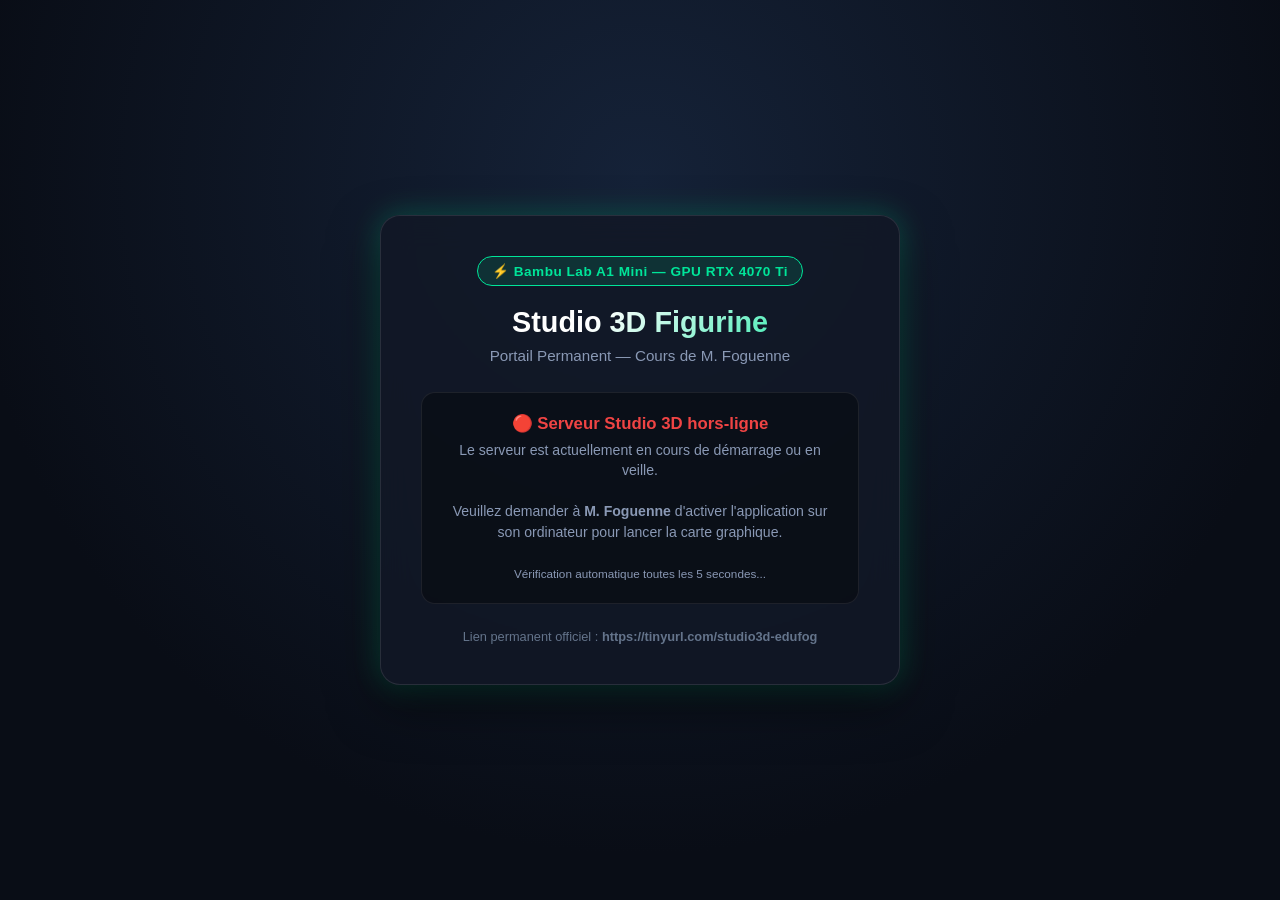
==== commit 08d36ff2: "fix: remove password from gateway and ensure permanent 24/7 background operation" ====
--- a/index.html
+++ b/index.html
@@ -101,24 +101,6 @@
       color: var(--text-muted);
       line-height: 1.45;
     }
-    .password-info {
-      background: rgba(59, 130, 246, 0.1);
-      border: 1px dashed rgba(59, 130, 246, 0.4);
-      color: #93c5fd;
-      padding: 12px;
-      border-radius: 10px;
-      font-size: 0.9rem;
-      margin-bottom: 24px;
-    }
-    .password-code {
-      font-family: monospace;
-      font-weight: 700;
-      color: #ffffff;
-      background: rgba(59, 130, 246, 0.3);
-      padding: 2px 8px;
-      border-radius: 4px;
-      letter-spacing: 1px;
-    }
     .btn {
       display: inline-flex;
       align-items: center;
@@ -153,10 +135,6 @@
     <h1>Studio 3D Figurine</h1>
     <div class="subtitle">Portail Permanent — Cours de M. Foguenne</div>
 
-    <div class="password-info">
-      🔑 Mot de passe requis : <span class="password-code">fmttnhech</span>
-    </div>
-
     <div class="status-box" id="status-box">
       <div class="spinner" id="spinner"></div>
       <div class="status-title" id="status-title">Connexion au serveur Studio 3D...</div>
@@ -180,27 +158,53 @@
     const actionContainer = document.getElementById("action-container");
     const directBtn = document.getElementById("direct-btn");
 
-    async function checkTunnel() {
-      try {
-        // Horodatage pour éviter tout cache navigateur ou CDN
-        const timestamp = Date.now();
+    async function fetchTunnelConfig() {
+      const timestamp = Date.now();
+
+      // Source 1 : raw.githubusercontent.com (aucun quota de requêtes, JSON direct)
+      try {
+        const rawUrl = `https://raw.githubusercontent.com/${GITHUB_REPO}/main/active_tunnel.json?t=${timestamp}`;
+        const resp = await fetch(rawUrl, { cache: "no-store" });
+        if (resp.ok) {
+          const cfg = await resp.json();
+          if (cfg && cfg.url) return cfg;
+        }
+      } catch (e) {}
+
+      // Source 2 : api.github.com
+      try {
         const apiUrl = `https://api.github.com/repos/${GITHUB_REPO}/contents/active_tunnel.json?t=${timestamp}`;
-        
-        const response = await fetch(apiUrl, {
+        const resp = await fetch(apiUrl, {
           cache: "no-store",
           headers: { "Accept": "application/vnd.github.v3+json" }
         });
-
-        if (!response.ok) {
-          throw new Error("Impossible de récupérer l'état du serveur.");
-        }
-
-        const data = await response.json();
-        // Décodage base64 du contenu GitHub
-        const decodedContent = atob(data.content);
-        const tunnelConfig = JSON.parse(decodedContent);
-
-        if (tunnelConfig.status === "online" && tunnelConfig.url) {
+        if (resp.ok) {
+          const data = await resp.json();
+          if (data && data.content) {
+            const cfg = JSON.parse(atob(data.content));
+            if (cfg && cfg.url) return cfg;
+          }
+        }
+      } catch (e) {}
+
+      // Source 3 : GitHub Pages local
+      try {
+        const pagesUrl = `./active_tunnel.json?t=${timestamp}`;
+        const resp = await fetch(pagesUrl, { cache: "no-store" });
+        if (resp.ok) {
+          const cfg = await resp.json();
+          if (cfg && cfg.url) return cfg;
+        }
+      } catch (e) {}
+
+      return null;
+    }
+
+    async function checkTunnel() {
+      try {
+        const tunnelConfig = await fetchTunnelConfig();
+
+        if (tunnelConfig && tunnelConfig.status === "online" && tunnelConfig.url) {
           statusTitle.textContent = "Serveur en ligne ! Redirection...";
           statusDesc.textContent = "Ouverture du Studio 3D en cours (GPU RTX 4070 Ti actif)...";
           directBtn.href = tunnelConfig.url;
@@ -209,12 +213,12 @@
           // Redirection immédiate
           setTimeout(() => {
             window.location.replace(tunnelConfig.url);
-          }, 400);
+          }, 300);
         } else {
-          showOffline("Le serveur est actuellement en veille.");
+          showOffline("Le serveur est actuellement en cours de démarrage ou en veille.");
         }
       } catch (err) {
-        showOffline("Le serveur est temporairement éteint ou inaccessible.");
+        showOffline("Le serveur est temporairement inaccessible.");
       }
     }
 
@@ -222,15 +226,15 @@
       spinner.style.display = "none";
       statusTitle.innerHTML = "🔴 Serveur Studio 3D hors-ligne";
       statusTitle.style.color = "#ef4444";
-      statusDesc.innerHTML = `${message}<br><br>Veuillez demander à <strong>M. Foguenne</strong> de lancer l'application sur son ordinateur pour activer la carte graphique.<br><br><small>Vérification automatique toutes les 6 secondes...</small>`;
+      statusDesc.innerHTML = `${message}<br><br>Veuillez demander à <strong>M. Foguenne</strong> d'activer l'application sur son ordinateur pour lancer la carte graphique.<br><br><small>Vérification automatique toutes les 5 secondes...</small>`;
       
-      // Réessayer automatiquement après 6 secondes
+      // Réessayer automatiquement après 5 secondes
       setTimeout(() => {
         spinner.style.display = "block";
         statusTitle.textContent = "Reconnexion en cours...";
         statusTitle.style.color = "";
         checkTunnel();
-      }, 6000);
+      }, 5000);
     }
 
     // Lancer la détection dès l'ouverture
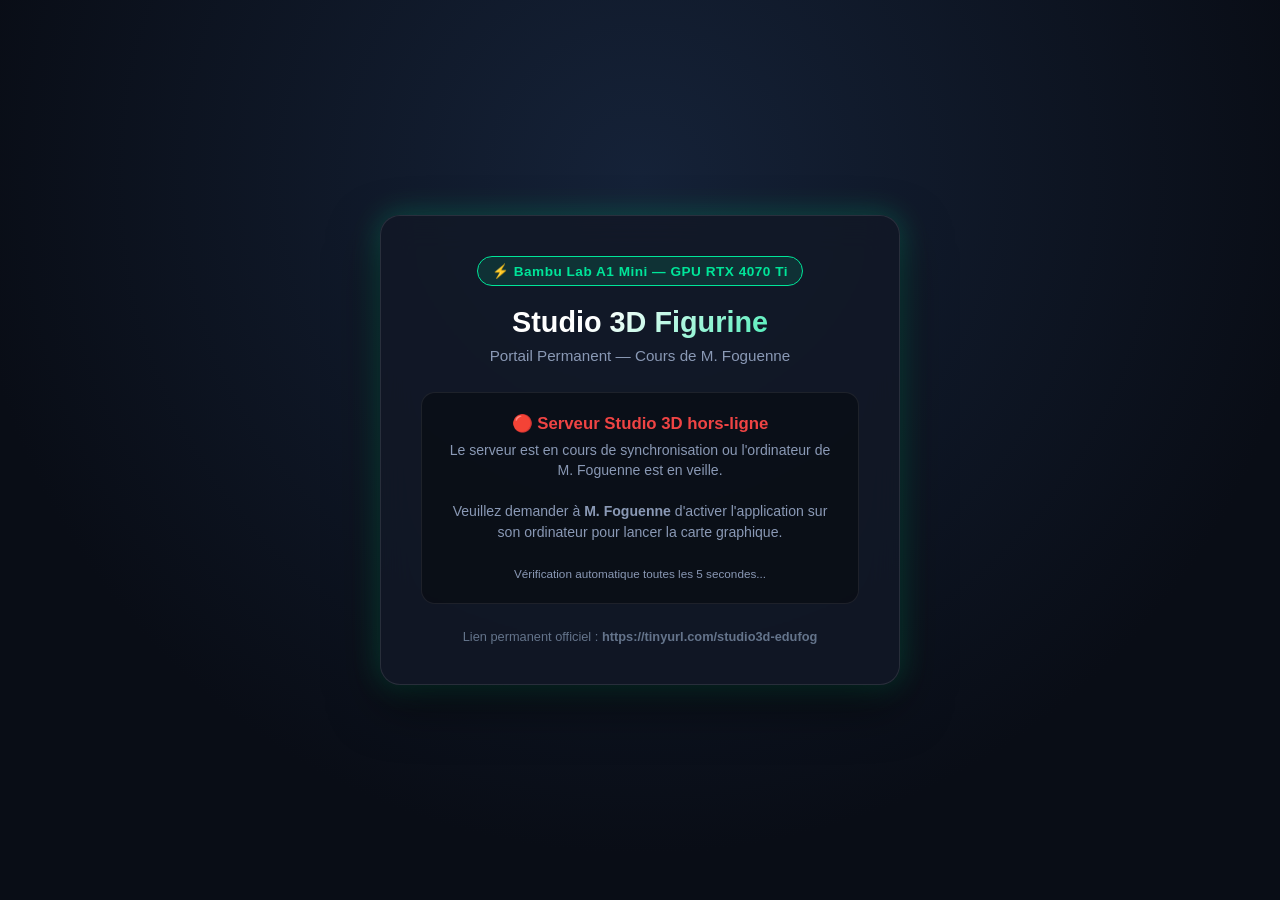
==== commit afd5937a: "Add pre-flight health check to gateway and Windows Away Mode sleep protection" ====
--- a/index.html
+++ b/index.html
@@ -205,15 +205,38 @@
         const tunnelConfig = await fetchTunnelConfig();
 
         if (tunnelConfig && tunnelConfig.status === "online" && tunnelConfig.url) {
-          statusTitle.textContent = "Serveur en ligne ! Redirection...";
-          statusDesc.textContent = "Ouverture du Studio 3D en cours (GPU RTX 4070 Ti actif)...";
-          directBtn.href = tunnelConfig.url;
-          actionContainer.style.display = "block";
-          
-          // Redirection immédiate
-          setTimeout(() => {
-            window.location.replace(tunnelConfig.url);
-          }, 300);
+          statusTitle.textContent = "Vérification de la station de calcul...";
+          statusDesc.textContent = "Test de liaison directe avec la carte graphique RTX 4070 Ti...";
+
+          // Vérification réelle de connectivité avant toute redirection
+          let reachable = false;
+          try {
+            const controller = new AbortController();
+            const timeoutId = setTimeout(() => controller.abort(), 3500);
+            const pingResp = await fetch(tunnelConfig.url + "/api/health", {
+              method: "GET",
+              signal: controller.signal,
+              mode: "cors"
+            });
+            clearTimeout(timeoutId);
+            if (pingResp.ok) {
+              reachable = true;
+            }
+          } catch (e) {
+            reachable = false;
+          }
+
+          if (reachable) {
+            statusTitle.textContent = "Serveur en ligne ! Redirection...";
+            statusDesc.textContent = "Ouverture de Studio 3D (GPU RTX 4070 Ti connecté)...";
+            directBtn.href = tunnelConfig.url;
+            actionContainer.style.display = "block";
+            setTimeout(() => {
+              window.location.replace(tunnelConfig.url);
+            }, 300);
+          } else {
+            showOffline("Le serveur est en cours de synchronisation ou l'ordinateur de M. Foguenne est en veille.");
+          }
         } else {
           showOffline("Le serveur est actuellement en cours de démarrage ou en veille.");
         }
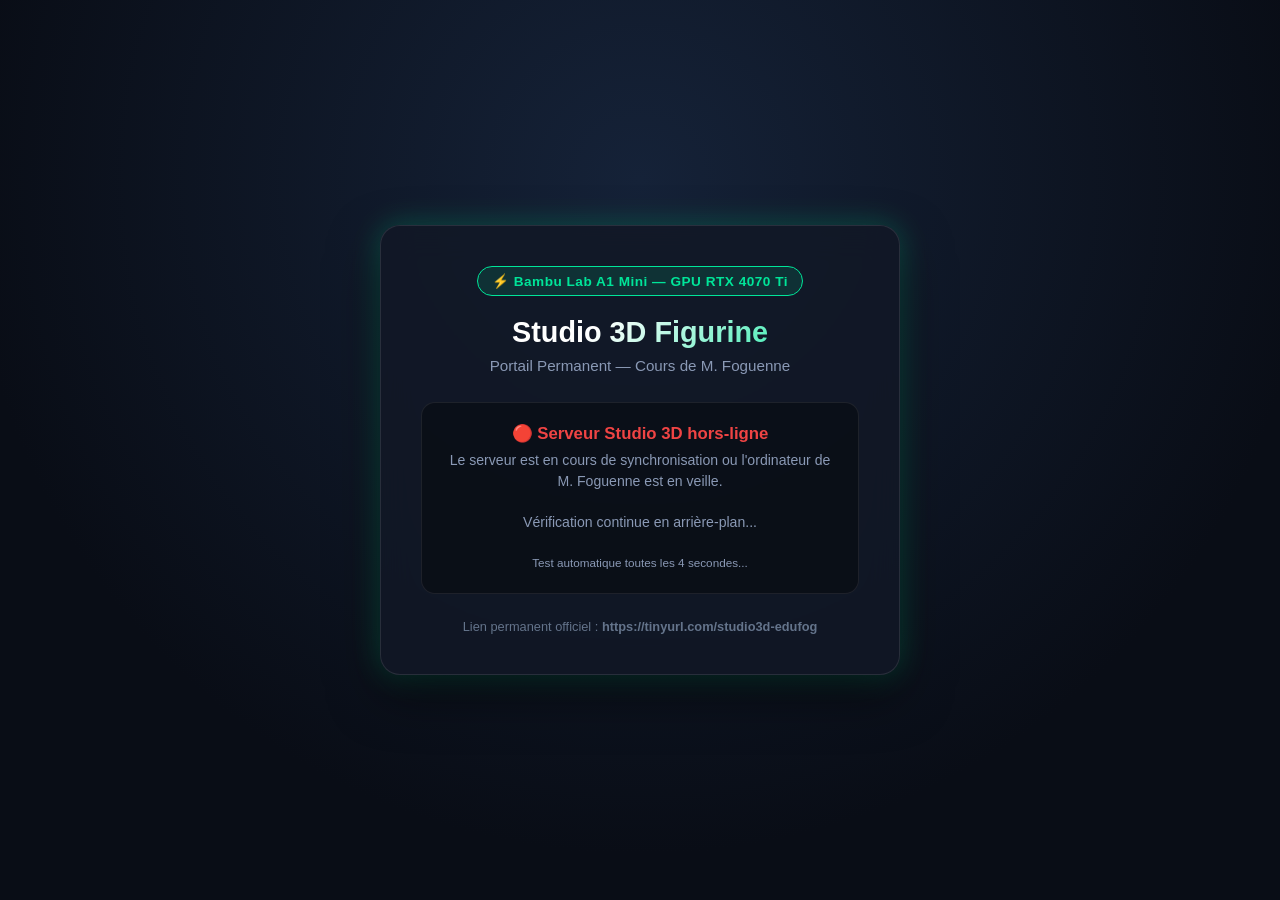
==== commit a4ae3383: "fix(tunnel): improve tunnel detection with direct API check and silent background persistence" ====
--- a/index.html
+++ b/index.html
@@ -158,20 +158,29 @@
     const actionContainer = document.getElementById("action-container");
     const directBtn = document.getElementById("direct-btn");
 
-    async function fetchTunnelConfig() {
+    async function pingHealth(url) {
+      if (!url) return false;
+      try {
+        const cleanUrl = url.replace(/\/+$/, "");
+        const controller = new AbortController();
+        const timeoutId = setTimeout(() => controller.abort(), 3500);
+        const resp = await fetch(cleanUrl + "/api/health", {
+          method: "GET",
+          signal: controller.signal,
+          mode: "cors"
+        });
+        clearTimeout(timeoutId);
+        return resp.ok;
+      } catch (e) {
+        return false;
+      }
+    }
+
+    async function fetchCandidateUrls() {
       const timestamp = Date.now();
-
-      // Source 1 : raw.githubusercontent.com (aucun quota de requêtes, JSON direct)
-      try {
-        const rawUrl = `https://raw.githubusercontent.com/${GITHUB_REPO}/main/active_tunnel.json?t=${timestamp}`;
-        const resp = await fetch(rawUrl, { cache: "no-store" });
-        if (resp.ok) {
-          const cfg = await resp.json();
-          if (cfg && cfg.url) return cfg;
-        }
-      } catch (e) {}
-
-      // Source 2 : api.github.com
+      const urls = new Set();
+
+      // Source 1 : api.github.com (TEMPS RÉEL, zéro mise en cache CDN)
       try {
         const apiUrl = `https://api.github.com/repos/${GITHUB_REPO}/contents/active_tunnel.json?t=${timestamp}`;
         const resp = await fetch(apiUrl, {
@@ -182,64 +191,56 @@
           const data = await resp.json();
           if (data && data.content) {
             const cfg = JSON.parse(atob(data.content));
-            if (cfg && cfg.url) return cfg;
+            if (cfg && cfg.url) urls.add(cfg.url);
           }
         }
       } catch (e) {}
 
+      // Source 2 : raw.githubusercontent.com (secours)
+      try {
+        const rawUrl = `https://raw.githubusercontent.com/${GITHUB_REPO}/main/active_tunnel.json?nocache=${timestamp}`;
+        const resp = await fetch(rawUrl, { cache: "no-store" });
+        if (resp.ok) {
+          const cfg = await resp.json();
+          if (cfg && cfg.url) urls.add(cfg.url);
+        }
+      } catch (e) {}
+
       // Source 3 : GitHub Pages local
       try {
-        const pagesUrl = `./active_tunnel.json?t=${timestamp}`;
+        const pagesUrl = `./active_tunnel.json?nocache=${timestamp}`;
         const resp = await fetch(pagesUrl, { cache: "no-store" });
         if (resp.ok) {
           const cfg = await resp.json();
-          if (cfg && cfg.url) return cfg;
+          if (cfg && cfg.url) urls.add(cfg.url);
         }
       } catch (e) {}
 
-      return null;
+      return Array.from(urls);
     }
 
     async function checkTunnel() {
       try {
-        const tunnelConfig = await fetchTunnelConfig();
-
-        if (tunnelConfig && tunnelConfig.status === "online" && tunnelConfig.url) {
-          statusTitle.textContent = "Vérification de la station de calcul...";
-          statusDesc.textContent = "Test de liaison directe avec la carte graphique RTX 4070 Ti...";
-
-          // Vérification réelle de connectivité avant toute redirection
-          let reachable = false;
-          try {
-            const controller = new AbortController();
-            const timeoutId = setTimeout(() => controller.abort(), 3500);
-            const pingResp = await fetch(tunnelConfig.url + "/api/health", {
-              method: "GET",
-              signal: controller.signal,
-              mode: "cors"
-            });
-            clearTimeout(timeoutId);
-            if (pingResp.ok) {
-              reachable = true;
-            }
-          } catch (e) {
-            reachable = false;
-          }
-
-          if (reachable) {
+        statusTitle.textContent = "Vérification de la station de calcul...";
+        statusDesc.textContent = "Recherche de la connexion active avec la carte graphique RTX 4070 Ti...";
+
+        const candidateUrls = await fetchCandidateUrls();
+
+        for (const url of candidateUrls) {
+          const isAlive = await pingHealth(url);
+          if (isAlive) {
             statusTitle.textContent = "Serveur en ligne ! Redirection...";
             statusDesc.textContent = "Ouverture de Studio 3D (GPU RTX 4070 Ti connecté)...";
-            directBtn.href = tunnelConfig.url;
+            directBtn.href = url;
             actionContainer.style.display = "block";
             setTimeout(() => {
-              window.location.replace(tunnelConfig.url);
-            }, 300);
-          } else {
-            showOffline("Le serveur est en cours de synchronisation ou l'ordinateur de M. Foguenne est en veille.");
+              window.location.replace(url);
+            }, 250);
+            return;
           }
-        } else {
-          showOffline("Le serveur est actuellement en cours de démarrage ou en veille.");
-        }
+        }
+
+        showOffline("Le serveur est en cours de synchronisation ou l'ordinateur de M. Foguenne est en veille.");
       } catch (err) {
         showOffline("Le serveur est temporairement inaccessible.");
       }
@@ -249,15 +250,15 @@
       spinner.style.display = "none";
       statusTitle.innerHTML = "🔴 Serveur Studio 3D hors-ligne";
       statusTitle.style.color = "#ef4444";
-      statusDesc.innerHTML = `${message}<br><br>Veuillez demander à <strong>M. Foguenne</strong> d'activer l'application sur son ordinateur pour lancer la carte graphique.<br><br><small>Vérification automatique toutes les 5 secondes...</small>`;
+      statusDesc.innerHTML = `${message}<br><br>Vérification continue en arrière-plan...<br><br><small>Test automatique toutes les 4 secondes...</small>`;
       
-      // Réessayer automatiquement après 5 secondes
+      // Réessayer automatiquement après 4 secondes
       setTimeout(() => {
         spinner.style.display = "block";
         statusTitle.textContent = "Reconnexion en cours...";
         statusTitle.style.color = "";
         checkTunnel();
-      }, 5000);
+      }, 4000);
     }
 
     // Lancer la détection dès l'ouverture
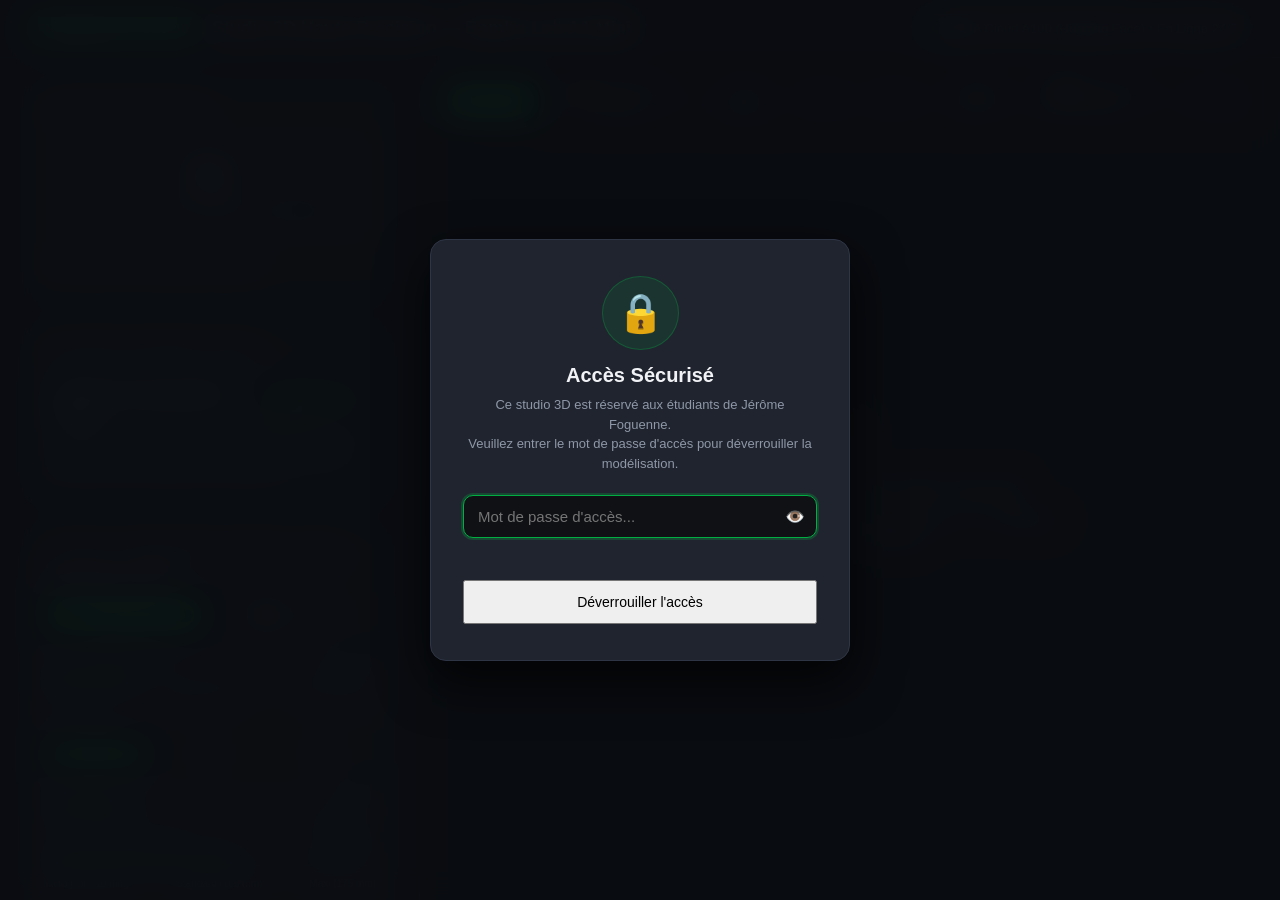
==== commit 15831ba4: "feat: 100% Cloud Client-Side Studio 3D on GitHub Pages (Tencent Hunyuan3D A100 ZeroGPU, Three.js STL" ====
--- a/index.html
+++ b/index.html
@@ -3,266 +3,255 @@
 <head>
   <meta charset="UTF-8">
   <meta name="viewport" content="width=device-width, initial-scale=1.0">
-  <title>Studio 3D Figurine — M. Jérôme Foguenne</title>
-  <link rel="icon" href="data:image/svg+xml,<svg xmlns='http://www.w3.org/2000/svg' viewBox='0 0 100 100'><text y='.9em' font-size='90'>🎨</text></svg>">
-  <style>
-    :root {
-      --bg: #090d16;
-      --card-bg: rgba(18, 24, 38, 0.85);
-      --border: rgba(255, 255, 255, 0.1);
-      --primary: #00e599;
-      --primary-glow: rgba(0, 229, 153, 0.3);
-      --text: #f0f4fc;
-      --text-muted: #8a99b5;
-      --accent: #3b82f6;
-      --error: #ef4444;
+  <title>Studio 3D Figurine 360° — Bambu Lab A1 Mini (Édition Cloud)</title>
+  <link rel="icon" href="data:image/svg+xml,<svg xmlns='http://www.w3.org/2000/svg' viewBox='0 0 100 100'><text y='.9em' font-size='90'>🧊</text></svg>">
+  <link rel="stylesheet" href="static/style.css?v=5.0">
+  <!-- Three.js, Contrôles & Exportateur STL -->
+  <script src="https://cdnjs.cloudflare.com/ajax/libs/three.js/r128/three.min.js"></script>
+  <script src="https://cdn.jsdelivr.net/npm/three@0.128.0/examples/js/controls/OrbitControls.js"></script>
+  <script src="https://cdn.jsdelivr.net/npm/three@0.128.0/examples/js/loaders/GLTFLoader.js"></script>
+  <script src="https://cdn.jsdelivr.net/npm/three@0.128.0/examples/js/exporters/STLExporter.js"></script>
+  <!-- Client Cloud IA Gradio (Hugging Face ZeroGPU) -->
+  <script type="module">
+    try {
+      const module = await import("https://cdn.jsdelivr.net/npm/@gradio/client@1.3.0/dist/index.min.js");
+      window.GradioClient = module.Client;
+    } catch (e) {
+      console.warn("GradioClient pre-load notice:", e);
     }
-    * {
-      box-sizing: border-box;
-      margin: 0;
-      padding: 0;
-      font-family: -apple-system, BlinkMacSystemFont, "Segoe UI", Roboto, Helvetica, Arial, sans-serif;
-    }
-    body {
-      background: radial-gradient(circle at 50% 20%, #152238 0%, var(--bg) 70%);
-      color: var(--text);
-      min-height: 100vh;
-      display: flex;
-      flex-direction: column;
-      align-items: center;
-      justify-content: center;
-      padding: 20px;
-    }
-    .card {
-      background: var(--card-bg);
-      backdrop-filter: blur(16px);
-      border: 1px solid var(--border);
-      border-radius: 20px;
-      padding: 40px;
-      max-width: 520px;
-      width: 100%;
-      text-align: center;
-      box-shadow: 0 20px 50px rgba(0, 0, 0, 0.5), 0 0 30px var(--primary-glow);
-      position: relative;
-    }
-    .badge-bambu {
-      display: inline-flex;
-      align-items: center;
-      gap: 6px;
-      background: rgba(0, 229, 153, 0.12);
-      border: 1px solid var(--primary);
-      color: var(--primary);
-      padding: 6px 14px;
-      border-radius: 999px;
-      font-size: 0.85rem;
-      font-weight: 600;
-      margin-bottom: 20px;
-      letter-spacing: 0.5px;
-    }
-    h1 {
-      font-size: 1.8rem;
-      font-weight: 700;
-      margin-bottom: 8px;
-      background: linear-gradient(135deg, #ffffff 40%, #00e599 100%);
-      -webkit-background-clip: text;
-      -webkit-text-fill-color: transparent;
-    }
-    .subtitle {
-      color: var(--text-muted);
-      font-size: 0.95rem;
-      margin-bottom: 28px;
-    }
-    .status-box {
-      background: rgba(0, 0, 0, 0.35);
-      border: 1px solid rgba(255, 255, 255, 0.08);
-      border-radius: 14px;
-      padding: 20px;
-      margin-bottom: 25px;
-    }
-    .spinner {
-      width: 48px;
-      height: 48px;
-      border: 4px solid rgba(0, 229, 153, 0.2);
-      border-top-color: var(--primary);
-      border-radius: 50%;
-      animation: spin 1s linear infinite;
-      margin: 0 auto 16px;
-    }
-    @keyframes spin {
-      to { transform: rotate(360deg); }
-    }
-    .status-title {
-      font-size: 1.05rem;
-      font-weight: 600;
-      margin-bottom: 6px;
-    }
-    .status-desc {
-      font-size: 0.88rem;
-      color: var(--text-muted);
-      line-height: 1.45;
-    }
-    .btn {
-      display: inline-flex;
-      align-items: center;
-      justify-content: center;
-      gap: 8px;
-      background: var(--primary);
-      color: #090d16;
-      font-weight: 700;
-      font-size: 1rem;
-      padding: 12px 24px;
-      border-radius: 12px;
-      text-decoration: none;
-      transition: all 0.2s ease;
-      cursor: pointer;
-      border: none;
-      width: 100%;
-    }
-    .btn:hover {
-      transform: translateY(-2px);
-      box-shadow: 0 8px 20px rgba(0, 229, 153, 0.4);
-    }
-    .footer {
-      margin-top: 25px;
-      font-size: 0.8rem;
-      color: #64748b;
-    }
-  </style>
+  </script>
 </head>
 <body>
-  <div class="card">
-    <div class="badge-bambu">⚡ Bambu Lab A1 Mini — GPU RTX 4070 Ti</div>
-    <h1>Studio 3D Figurine</h1>
-    <div class="subtitle">Portail Permanent — Cours de M. Foguenne</div>
-
-    <div class="status-box" id="status-box">
-      <div class="spinner" id="spinner"></div>
-      <div class="status-title" id="status-title">Connexion au serveur Studio 3D...</div>
-      <div class="status-desc" id="status-desc">Recherche du lien actif sur la station de calcul de M. Foguenne...</div>
+
+  <header>
+    <div class="logo-container">
+      <span class="logo-badge">FIGURINE 360° CLOUD</span>
+      <h1>Studio 3D Haute Précision — Bambu Lab A1 Mini</h1>
     </div>
-
-    <div id="action-container" style="display: none;">
-      <a id="direct-btn" href="#" class="btn">🚀 Entrer dans le Studio 3D</a>
+    <div class="gpu-status">
+      <div class="status-dot" id="gpu-dot" style="background-color: #00ea55;"></div>
+      <span id="gpu-text">☁️ IA Cloud A100 (Hugging Face) • En Ligne 24/7</span>
     </div>
-
-    <div class="footer">
-      Lien permanent officiel : <strong>https://tinyurl.com/studio3d-edufog</strong>
+  </header>
+
+  <main class="main-layout">
+    <!-- Colonne latérale de commande -->
+    <aside class="sidebar">
+      <!-- 1. Sélection Image -->
+      <section class="panel-section">
+        <div class="panel-title">1. Image Source (2D)</div>
+        <div class="dropzone" id="dropzone">
+          <div class="dropzone-icon">📷</div>
+          <p>Glissez-déposez une photo ou <span class="highlight">parcourez</span></p>
+          <input type="file" id="file-input" accept="image/*" style="display: none;">
+        </div>
+
+        <div class="image-preview-box" id="preview-box">
+          <img id="source-preview" src="" alt="Aperçu source">
+        </div>
+
+        <div style="margin-top: 14px;">
+          <div style="font-size: 11px; color: var(--text-muted); margin-bottom: 6px; text-transform: uppercase;">Ou cliquez sur une image de démo :</div>
+          <div class="demo-strip" id="demo-strip">
+            <!-- Détecté dynamiquement -->
+          </div>
+        </div>
+      </section>
+
+      <!-- 2. Moteur IA Cloud 360° -->
+      <section class="panel-section">
+        <div class="panel-title">2. Moteur Figurine 3D (360°)</div>
+        <div class="mode-selector">
+          <div class="mode-card active" data-mode="hunyuan_cloud" style="border-color: var(--accent-bambu); background: rgba(0, 174, 66, 0.08);">
+            <div class="mode-card-header">
+              <span style="font-weight: 700; color: #fff;">💎 Tencent Hunyuan3D-2.1 Cloud</span>
+              <span class="badge-rec" style="background: rgba(0, 229, 153, 0.2); color: #00ea55;">CLOUD A100 • 24/7</span>
+            </div>
+            <div class="mode-card-desc">
+              Diffusion Transformer 3.0B exécuté directement sur cluster GPU Nvidia A100 dans le Cloud. 100% gratuit, permanent, sans solliciter votre ordinateur.
+            </div>
+          </div>
+        </div>
+      </section>
+
+      <!-- 3. Socle & Dimensions Bambu Lab A1 Mini -->
+      <section class="panel-section">
+        <div class="panel-title">3. Socle & Dimensions (Bambu A1 Mini)</div>
+
+        <!-- Option Avec ou Sans Socle -->
+        <div class="form-group" style="margin-top: 0; margin-bottom: 14px;">
+          <label style="font-weight: 600; color: var(--text-main); margin-bottom: 4px;">Configuration du Socle :</label>
+          <div style="display: grid; grid-template-columns: 1fr 1fr; gap: 8px;">
+            <button type="button" class="tool-btn active" id="btn-with-base" style="border: 1px solid var(--border-color); padding: 10px; font-weight: 600;">
+              🟢 Avec Socle
+            </button>
+            <button type="button" class="tool-btn" id="btn-without-base" style="border: 1px solid var(--border-color); padding: 10px; font-weight: 600;">
+              ⚪ Sans Socle
+            </button>
+          </div>
+        </div>
+
+        <!-- Curseur Taille / Diamètre du socle -->
+        <div class="form-group" id="base-size-group">
+          <div class="form-row">
+            <label for="base-size-slider">Taille / Diamètre du socle :</label>
+            <span id="base-size-val" style="font-weight: 600; color: var(--accent-bambu);">40 mm</span>
+          </div>
+          <input type="range" id="base-size-slider" min="5" max="160" value="40" step="1">
+          <div style="display: flex; justify-content: space-between; font-size: 10px; color: var(--text-muted); margin-top: 2px;">
+            <span>Micro (5 mm)</span>
+            <span>Standard (40 mm)</span>
+            <span>Grand (160 mm)</span>
+          </div>
+        </div>
+
+        <!-- Forme du socle -->
+        <div class="form-group" id="base-shape-group" style="margin-bottom: 12px;">
+          <label style="font-size: 12px; color: var(--text-muted); margin-bottom: 4px; display: block;">Forme du socle :</label>
+          <div style="display: grid; grid-template-columns: 1fr 1fr 1fr; gap: 6px;">
+            <button type="button" class="tool-btn active base-shape-btn" data-shape="auto" style="padding: 6px; font-size: 11px;">Auto</button>
+            <button type="button" class="tool-btn base-shape-btn" data-shape="round" style="padding: 6px; font-size: 11px;">Rond</button>
+            <button type="button" class="tool-btn base-shape-btn" data-shape="oval" style="padding: 6px; font-size: 11px;">Ovale</button>
+          </div>
+        </div>
+
+        <!-- Curseur Épaisseur du socle -->
+        <div class="form-group" id="base-height-group">
+          <div class="form-row">
+            <label for="base-slider">Épaisseur du socle :</label>
+            <span id="base-val" style="font-weight: 600; color: var(--accent-bambu);">3 mm</span>
+          </div>
+          <input type="range" id="base-slider" min="1.0" max="12" value="3" step="0.5">
+        </div>
+
+        <div class="form-group">
+          <div class="form-row">
+            <label for="height-slider">Hauteur de la figurine / pion :</label>
+            <span id="height-val" style="font-weight: 600; color: var(--accent-bambu);">100 mm</span>
+          </div>
+          <input type="range" id="height-slider" min="10" max="175" value="100" step="1">
+          <div style="display: flex; justify-content: space-between; font-size: 10px; color: var(--text-muted); margin-top: 2px;">
+            <span>Micro pion (10 mm)</span>
+            <span>Standard (100 mm)</span>
+            <span>Maxi (175 mm)</span>
+          </div>
+          <!-- Préréglages rapides de taille -->
+          <div style="display: grid; grid-template-columns: repeat(5, 1fr); gap: 4px; margin-top: 8px;">
+            <button type="button" class="tool-btn height-preset-btn" data-height="10" style="padding: 5px 1px; font-size: 10px;" title="Micro pion d'échecs ou de plateau">♟️ 10 mm</button>
+            <button type="button" class="tool-btn height-preset-btn" data-height="20" style="padding: 5px 1px; font-size: 10px;" title="Petite figurine miniature">🔍 20 mm</button>
+            <button type="button" class="tool-btn height-preset-btn" data-height="28" style="padding: 5px 1px; font-size: 10px;" title="Pion de jeu de rôle / Tabletop">🎲 28 mm</button>
+            <button type="button" class="tool-btn height-preset-btn" data-height="50" style="padding: 5px 1px; font-size: 10px;" title="Statuette moyenne">📏 50 mm</button>
+            <button type="button" class="tool-btn height-preset-btn active" data-height="100" style="padding: 5px 1px; font-size: 10px;" title="Format standard">⭐ 100 mm</button>
+          </div>
+        </div>
+      </section>
+
+      <!-- Bouton d'action -->
+      <button type="button" class="btn-generate" id="btn-generate" disabled>
+        <span>🧊 Générer la Figurine 3D (360°)</span>
+      </button>
+    </aside>
+
+    <!-- Zone principale : Visualiseur 3D et Métriques -->
+    <section class="viewport-container">
+      <!-- Barre d'outils 3D -->
+      <div class="viewport-toolbar">
+        <div class="toolbar-group">
+          <button type="button" class="tool-btn active" data-mat="white" id="btn-pla" title="Cliquer pour changer la couleur du filament PLA" style="display: inline-flex; align-items: center; gap: 7px; position: relative;">
+            <span id="pla-color-preview" style="display: inline-block; width: 12px; height: 12px; border-radius: 50%; background-color: #f0f2f5; border: 1.5px solid #a0aec0; box-shadow: 0 0 3px rgba(0,0,0,0.3);"></span>
+            <span id="pla-label">PLA Blanc</span>
+            <input type="color" id="pla-color-picker" value="#f0f2f5" style="position: absolute; opacity: 0; width: 0; height: 0; pointer-events: none;">
+          </button>
+          <button type="button" class="tool-btn" data-mat="vertex">🎨 Couleurs 360° Studio</button>
+          <button type="button" class="tool-btn" data-mat="bambu-green">Vert Bambu</button>
+          <button type="button" class="tool-btn" data-mat="bronze">Bronze</button>
+          <button type="button" class="tool-btn" data-mat="marble">Marbre</button>
+          <button type="button" class="tool-btn" data-mat="wireframe">Maillage 3D</button>
+        </div>
+        <div class="toolbar-group">
+          <button type="button" class="tool-btn" id="btn-autorotate">🔄 Rotation 360°: OFF</button>
+          <button type="button" class="tool-btn" id="btn-reset-cam">Recentrer</button>
+        </div>
+      </div>
+
+      <!-- Container Canvas Three.js -->
+      <div id="canvas-container">
+        <div class="empty-viewport" id="empty-viewport">
+          <div class="empty-icon">🧍</div>
+          <h3>Prêt pour la modélisation 360° Ultra-HD</h3>
+          <p>Sélectionnez une image à gauche puis cliquez sur <strong>Générer la Figurine 3D (360°)</strong>.</p>
+        </div>
+      </div>
+
+      <!-- Écran de chargement / progression -->
+      <div class="progress-overlay" id="progress-overlay">
+        <div class="progress-card">
+          <div class="spinner"></div>
+          <h3 id="progress-title">Sculpture de la Figurine 360°...</h3>
+          <div class="progress-bar-container">
+            <div class="progress-bar-fill" id="progress-bar"></div>
+          </div>
+          <div class="progress-step-text" id="progress-step">Connexion au cluster IA Cloud A100...</div>
+        </div>
+      </div>
+
+      <!-- Panneau des métriques physiques Bambu A1 Mini -->
+      <div class="metrics-panel" id="metrics-panel">
+        <div class="metric-item">
+          <span class="metric-label">Dimensions (L×P×H)</span>
+          <span class="metric-value" id="val-dims">-- × -- × -- mm</span>
+        </div>
+        <div class="metric-item">
+          <span class="metric-label">Volume 3D</span>
+          <span class="metric-value" id="val-volume">-- cm³</span>
+        </div>
+        <div class="metric-item">
+          <span class="metric-label">Masse PLA estimée</span>
+          <span class="metric-value" id="val-weight">-- g</span>
+        </div>
+        <div class="metric-item">
+          <span class="metric-label">Temps Bambu A1 Mini</span>
+          <span class="metric-value" id="val-time">-- min</span>
+        </div>
+        <div class="metric-item">
+          <span class="metric-label">Certification Bambu</span>
+          <div style="display: flex; flex-direction: column; gap: 2px;">
+            <span class="badge-watertight" id="val-watertight">✔ 100% Manifold & Bambu Ready</span>
+            <span id="val-decimation-info" style="font-size: 10px; color: #8fa0b5;">STL Slicer Optimisé (Bambu Studio)</span>
+          </div>
+        </div>
+        <div class="metric-item" style="flex-direction: row; gap: 8px;">
+          <a class="btn-download-stl" id="btn-dl-stl" href="#">
+            📥 Télécharger STL (Bambu Studio)
+          </a>
+          <a class="btn-download-stl" id="btn-dl-glb" href="#" target="_blank" style="background-color: var(--bg-card); border: 1px solid var(--border-color);">
+            GLB
+          </a>
+        </div>
+      </div>
+    </section>
+  </main>
+
+  <!-- Modal d'authentification par mot de passe -->
+  <div id="auth-overlay" class="auth-overlay" style="display: none;">
+    <div class="auth-card">
+      <div class="auth-icon">🔒</div>
+      <h2>Accès Sécurisé</h2>
+      <p class="auth-subtitle">Ce studio 3D est réservé aux étudiants de Jérôme Foguenne.<br>Veuillez entrer le mot de passe d'accès pour déverrouiller la modélisation.</p>
+      
+      <form id="auth-form">
+        <div class="auth-input-group">
+          <input type="password" id="site-password-input" placeholder="Mot de passe d'accès..." autocomplete="current-password" autofocus required>
+          <button type="button" id="btn-toggle-pwd" title="Afficher/Masquer le mot de passe">👁️</button>
+        </div>
+        <div id="auth-error-msg" class="auth-error"></div>
+        <button type="submit" id="btn-submit-auth" class="btn-primary" style="width: 100%; margin-top: 14px; padding: 12px; font-size: 14px; justify-content: center;">
+          Déverrouiller l'accès
+        </button>
+      </form>
     </div>
   </div>
 
-  <script>
-    const GITHUB_REPO = "jeromefoguenne-eng/Modelisation-3D";
-    const statusTitle = document.getElementById("status-title");
-    const statusDesc = document.getElementById("status-desc");
-    const spinner = document.getElementById("spinner");
-    const actionContainer = document.getElementById("action-container");
-    const directBtn = document.getElementById("direct-btn");
-
-    async function pingHealth(url) {
-      if (!url) return false;
-      try {
-        const cleanUrl = url.replace(/\/+$/, "");
-        const controller = new AbortController();
-        const timeoutId = setTimeout(() => controller.abort(), 3500);
-        const resp = await fetch(cleanUrl + "/api/health", {
-          method: "GET",
-          signal: controller.signal,
-          mode: "cors"
-        });
-        clearTimeout(timeoutId);
-        return resp.ok;
-      } catch (e) {
-        return false;
-      }
-    }
-
-    async function fetchCandidateUrls() {
-      const timestamp = Date.now();
-      const urls = new Set();
-
-      // Source 1 : api.github.com (TEMPS RÉEL, zéro mise en cache CDN)
-      try {
-        const apiUrl = `https://api.github.com/repos/${GITHUB_REPO}/contents/active_tunnel.json?t=${timestamp}`;
-        const resp = await fetch(apiUrl, {
-          cache: "no-store",
-          headers: { "Accept": "application/vnd.github.v3+json" }
-        });
-        if (resp.ok) {
-          const data = await resp.json();
-          if (data && data.content) {
-            const cfg = JSON.parse(atob(data.content));
-            if (cfg && cfg.url) urls.add(cfg.url);
-          }
-        }
-      } catch (e) {}
-
-      // Source 2 : raw.githubusercontent.com (secours)
-      try {
-        const rawUrl = `https://raw.githubusercontent.com/${GITHUB_REPO}/main/active_tunnel.json?nocache=${timestamp}`;
-        const resp = await fetch(rawUrl, { cache: "no-store" });
-        if (resp.ok) {
-          const cfg = await resp.json();
-          if (cfg && cfg.url) urls.add(cfg.url);
-        }
-      } catch (e) {}
-
-      // Source 3 : GitHub Pages local
-      try {
-        const pagesUrl = `./active_tunnel.json?nocache=${timestamp}`;
-        const resp = await fetch(pagesUrl, { cache: "no-store" });
-        if (resp.ok) {
-          const cfg = await resp.json();
-          if (cfg && cfg.url) urls.add(cfg.url);
-        }
-      } catch (e) {}
-
-      return Array.from(urls);
-    }
-
-    async function checkTunnel() {
-      try {
-        statusTitle.textContent = "Vérification de la station de calcul...";
-        statusDesc.textContent = "Recherche de la connexion active avec la carte graphique RTX 4070 Ti...";
-
-        const candidateUrls = await fetchCandidateUrls();
-
-        for (const url of candidateUrls) {
-          const isAlive = await pingHealth(url);
-          if (isAlive) {
-            statusTitle.textContent = "Serveur en ligne ! Redirection...";
-            statusDesc.textContent = "Ouverture de Studio 3D (GPU RTX 4070 Ti connecté)...";
-            directBtn.href = url;
-            actionContainer.style.display = "block";
-            setTimeout(() => {
-              window.location.replace(url);
-            }, 250);
-            return;
-          }
-        }
-
-        showOffline("Le serveur est en cours de synchronisation ou l'ordinateur de M. Foguenne est en veille.");
-      } catch (err) {
-        showOffline("Le serveur est temporairement inaccessible.");
-      }
-    }
-
-    function showOffline(message) {
-      spinner.style.display = "none";
-      statusTitle.innerHTML = "🔴 Serveur Studio 3D hors-ligne";
-      statusTitle.style.color = "#ef4444";
-      statusDesc.innerHTML = `${message}<br><br>Vérification continue en arrière-plan...<br><br><small>Test automatique toutes les 4 secondes...</small>`;
-      
-      // Réessayer automatiquement après 4 secondes
-      setTimeout(() => {
-        spinner.style.display = "block";
-        statusTitle.textContent = "Reconnexion en cours...";
-        statusTitle.style.color = "";
-        checkTunnel();
-      }, 4000);
-    }
-
-    // Lancer la détection dès l'ouverture
-    checkTunnel();
-  </script>
+  <script src="static/client_app.js?v=2.0"></script>
 </body>
 </html>
--- a/static/style.css
+++ b/static/style.css
@@ -0,0 +1,596 @@
+:root {
+  --bg-primary: #0f1115;
+  --bg-secondary: #181b22;
+  --bg-card: #20242e;
+  --bg-card-hover: #262c38;
+  --border-color: #2e3545;
+  --text-main: #f0f2f5;
+  --text-muted: #8e98a8;
+  --accent-bambu: #00ae42;
+  --accent-bambu-hover: #008f36;
+  --accent-blue: #3b82f6;
+  --accent-amber: #f59e0b;
+  --accent-red: #ef4444;
+  --radius-sm: 6px;
+  --radius-md: 10px;
+  --radius-lg: 16px;
+}
+
+* {
+  box-sizing: border-box;
+  margin: 0;
+  padding: 0;
+}
+
+html, body {
+  font-family: -apple-system, BlinkMacSystemFont, "Segoe UI", Roboto, Helvetica, Arial, sans-serif;
+  background-color: var(--bg-primary);
+  color: var(--text-main);
+  height: 100vh;
+  max-height: 100vh;
+  overflow: hidden;
+  display: flex;
+  flex-direction: column;
+}
+
+header {
+  background-color: var(--bg-secondary);
+  border-bottom: 1px solid var(--border-color);
+  padding: 14px 28px;
+  display: flex;
+  align-items: center;
+  justify-content: space-between;
+}
+
+.logo-container {
+  display: flex;
+  align-items: center;
+  gap: 12px;
+}
+
+.logo-badge {
+  background-color: var(--accent-bambu);
+  color: #fff;
+  font-weight: 800;
+  font-size: 13px;
+  padding: 4px 10px;
+  border-radius: var(--radius-sm);
+  letter-spacing: 0.5px;
+}
+
+h1 {
+  font-size: 18px;
+  font-weight: 600;
+  color: var(--text-main);
+}
+
+.gpu-status {
+  display: flex;
+  align-items: center;
+  gap: 8px;
+  font-size: 13px;
+  background-color: var(--bg-card);
+  padding: 6px 14px;
+  border-radius: 20px;
+  border: 1px solid var(--border-color);
+}
+
+.status-dot {
+  width: 9px;
+  height: 9px;
+  border-radius: 50%;
+  background-color: var(--accent-bambu);
+  box-shadow: 0 0 8px var(--accent-bambu);
+}
+
+.main-layout {
+  display: grid;
+  grid-template-columns: 420px 1fr;
+  flex: 1;
+  overflow: hidden;
+}
+
+/* Sidebar / Contrôles */
+.sidebar {
+  background-color: var(--bg-secondary);
+  border-right: 1px solid var(--border-color);
+  padding: 24px;
+  overflow-y: auto;
+  display: flex;
+  flex-direction: column;
+  gap: 22px;
+}
+
+.panel-section {
+  background-color: var(--bg-card);
+  border: 1px solid var(--border-color);
+  border-radius: var(--radius-md);
+  padding: 18px;
+}
+
+.panel-title {
+  font-size: 13px;
+  font-weight: 700;
+  text-transform: uppercase;
+  letter-spacing: 0.8px;
+  color: var(--text-muted);
+  margin-bottom: 14px;
+  display: flex;
+  align-items: center;
+  gap: 8px;
+}
+
+/* Drop Zone */
+.dropzone {
+  border: 2px dashed var(--border-color);
+  border-radius: var(--radius-md);
+  padding: 24px 16px;
+  text-align: center;
+  cursor: pointer;
+  transition: all 0.2s ease;
+  background-color: rgba(255, 255, 255, 0.01);
+}
+
+.dropzone:hover, .dropzone.dragover {
+  border-color: var(--accent-bambu);
+  background-color: rgba(0, 174, 66, 0.05);
+}
+
+.dropzone-icon {
+  font-size: 32px;
+  margin-bottom: 8px;
+}
+
+.dropzone p {
+  font-size: 13px;
+  color: var(--text-muted);
+}
+
+.dropzone .highlight {
+  color: var(--accent-bambu);
+  font-weight: 600;
+}
+
+.image-preview-box {
+  margin-top: 12px;
+  position: relative;
+  border-radius: var(--radius-sm);
+  overflow: hidden;
+  display: none;
+  border: 1px solid var(--border-color);
+  max-height: 180px;
+}
+
+.image-preview-box img {
+  width: 100%;
+  height: auto;
+  display: block;
+  object-fit: contain;
+}
+
+/* Galerie Démo */
+.demo-strip {
+  display: flex;
+  gap: 8px;
+  margin-top: 10px;
+  overflow-x: auto;
+  padding-bottom: 4px;
+}
+
+.demo-thumb {
+  width: 58px;
+  height: 58px;
+  border-radius: var(--radius-sm);
+  border: 2px solid var(--border-color);
+  cursor: pointer;
+  object-fit: cover;
+  transition: border-color 0.2s;
+  flex-shrink: 0;
+}
+
+.demo-thumb:hover, .demo-thumb.selected {
+  border-color: var(--accent-bambu);
+}
+
+/* Mode Sélecteur */
+.mode-selector {
+  display: flex;
+  flex-direction: column;
+  gap: 10px;
+}
+
+.mode-card {
+  border: 1px solid var(--border-color);
+  background-color: var(--bg-primary);
+  border-radius: var(--radius-sm);
+  padding: 12px;
+  cursor: pointer;
+  display: flex;
+  flex-direction: column;
+  gap: 4px;
+  transition: border-color 0.2s, background-color 0.2s;
+}
+
+.mode-card:hover {
+  background-color: var(--bg-card-hover);
+}
+
+.mode-card.active {
+  border-color: var(--accent-bambu);
+  background-color: rgba(0, 174, 66, 0.08);
+}
+
+.mode-card-header {
+  display: flex;
+  align-items: center;
+  justify-content: space-between;
+  font-weight: 600;
+  font-size: 14px;
+}
+
+.mode-card-desc {
+  font-size: 12px;
+  color: var(--text-muted);
+  line-height: 1.4;
+}
+
+.badge-rec {
+  background: rgba(0, 174, 66, 0.2);
+  color: var(--accent-bambu);
+  font-size: 10px;
+  font-weight: 700;
+  padding: 2px 6px;
+  border-radius: 4px;
+}
+
+/* Form inputs */
+.form-group {
+  margin-top: 12px;
+  display: flex;
+  flex-direction: column;
+  gap: 6px;
+}
+
+.form-group label {
+  font-size: 12px;
+  color: var(--text-muted);
+}
+
+.form-group input[type="range"] {
+  accent-color: var(--accent-bambu);
+}
+
+.form-row {
+  display: flex;
+  justify-content: space-between;
+  align-items: center;
+}
+
+/* Bouton principal */
+.btn-generate {
+  background-color: var(--accent-bambu);
+  color: #fff;
+  border: none;
+  border-radius: var(--radius-md);
+  padding: 15px;
+  font-size: 15px;
+  font-weight: 600;
+  cursor: pointer;
+  display: flex;
+  align-items: center;
+  justify-content: center;
+  gap: 10px;
+  transition: background-color 0.2s;
+  box-shadow: 0 4px 14px rgba(0, 174, 66, 0.25);
+}
+
+.btn-generate:hover:not(:disabled) {
+  background-color: var(--accent-bambu-hover);
+}
+
+.btn-generate:disabled {
+  opacity: 0.5;
+  cursor: not-allowed;
+}
+
+/* Zone 3D Principale */
+.viewport-container {
+  display: flex;
+  flex-direction: column;
+  position: relative;
+  background-color: var(--bg-primary);
+  overflow: hidden;
+}
+
+.viewport-toolbar {
+  position: absolute;
+  top: 16px;
+  left: 16px;
+  right: 16px;
+  display: flex;
+  justify-content: space-between;
+  align-items: center;
+  z-index: 10;
+  pointer-events: none;
+}
+
+.toolbar-group {
+  display: flex;
+  gap: 8px;
+  pointer-events: auto;
+  background-color: rgba(24, 27, 34, 0.85);
+  backdrop-filter: blur(8px);
+  padding: 6px;
+  border-radius: var(--radius-md);
+  border: 1px solid var(--border-color);
+}
+
+.tool-btn {
+  background: transparent;
+  border: none;
+  color: var(--text-muted);
+  font-size: 12px;
+  padding: 6px 12px;
+  border-radius: var(--radius-sm);
+  cursor: pointer;
+  transition: all 0.2s;
+}
+
+.tool-btn:hover {
+  color: var(--text-main);
+  background-color: var(--bg-card);
+}
+
+.tool-btn.active {
+  color: #fff;
+  background-color: var(--accent-bambu);
+}
+
+#canvas-container {
+  flex: 1;
+  width: 100%;
+  height: 100%;
+  position: relative;
+}
+
+/* Empty State */
+.empty-viewport {
+  position: absolute;
+  top: 50%;
+  left: 50%;
+  transform: translate(-50%, -50%);
+  text-align: center;
+  color: var(--text-muted);
+  display: flex;
+  flex-direction: column;
+  align-items: center;
+  gap: 12px;
+}
+
+.empty-icon {
+  font-size: 48px;
+  opacity: 0.3;
+}
+
+/* Progression Overlay */
+.progress-overlay {
+  position: absolute;
+  inset: 0;
+  background-color: rgba(15, 17, 21, 0.85);
+  backdrop-filter: blur(6px);
+  display: none;
+  flex-direction: column;
+  align-items: center;
+  justify-content: center;
+  z-index: 20;
+}
+
+.progress-card {
+  background-color: var(--bg-card);
+  border: 1px solid var(--border-color);
+  padding: 32px 40px;
+  border-radius: var(--radius-lg);
+  width: 440px;
+  text-align: center;
+  box-shadow: 0 12px 30px rgba(0, 0, 0, 0.5);
+}
+
+.spinner {
+  width: 44px;
+  height: 44px;
+  border: 4px solid var(--border-color);
+  border-top-color: var(--accent-bambu);
+  border-radius: 50%;
+  animation: spin 1s linear infinite;
+  margin: 0 auto 20px;
+}
+
+@keyframes spin {
+  to { transform: rotate(360deg); }
+}
+
+.progress-bar-container {
+  width: 100%;
+  height: 8px;
+  background-color: var(--bg-primary);
+  border-radius: 4px;
+  overflow: hidden;
+  margin: 18px 0 10px;
+}
+
+.progress-bar-fill {
+  height: 100%;
+  width: 0%;
+  background-color: var(--accent-bambu);
+  transition: width 0.3s ease;
+}
+
+.progress-step-text {
+  font-size: 13px;
+  color: var(--text-muted);
+  min-height: 20px;
+}
+
+/* Panneau métriques en bas */
+.metrics-panel {
+  position: absolute;
+  bottom: 16px;
+  left: 16px;
+  right: 16px;
+  background-color: rgba(24, 27, 34, 0.9);
+  backdrop-filter: blur(8px);
+  border: 1px solid var(--border-color);
+  border-radius: var(--radius-md);
+  padding: 14px 20px;
+  display: none;
+  justify-content: space-between;
+  align-items: center;
+  z-index: 10;
+}
+
+.metric-item {
+  display: flex;
+  flex-direction: column;
+  gap: 2px;
+}
+
+.metric-label {
+  font-size: 11px;
+  color: var(--text-muted);
+  text-transform: uppercase;
+}
+
+.metric-value {
+  font-size: 14px;
+  font-weight: 600;
+  color: var(--text-main);
+}
+
+.badge-watertight {
+  display: inline-flex;
+  align-items: center;
+  gap: 4px;
+  padding: 3px 8px;
+  border-radius: 4px;
+  font-size: 12px;
+  font-weight: 600;
+  background-color: rgba(0, 174, 66, 0.15);
+  color: var(--accent-bambu);
+}
+
+.btn-download-stl {
+  background-color: var(--accent-bambu);
+  color: white;
+  border: none;
+  padding: 8px 16px;
+  border-radius: var(--radius-sm);
+  font-weight: 600;
+  cursor: pointer;
+  text-decoration: none;
+  font-size: 13px;
+  display: inline-flex;
+  align-items: center;
+  gap: 6px;
+}
+
+.btn-download-stl:hover {
+  background-color: var(--accent-bambu-hover);
+}
+
+/* Authentification Overlay */
+.auth-overlay {
+  position: fixed;
+  inset: 0;
+  background-color: rgba(10, 12, 16, 0.94);
+  backdrop-filter: blur(16px);
+  -webkit-backdrop-filter: blur(16px);
+  z-index: 99999;
+  display: flex;
+  align-items: center;
+  justify-content: center;
+  padding: 20px;
+}
+
+.auth-card {
+  background-color: var(--bg-card);
+  border: 1px solid var(--border-color);
+  border-radius: var(--radius-lg);
+  padding: 36px 32px;
+  width: 100%;
+  max-width: 420px;
+  text-align: center;
+  box-shadow: 0 20px 50px rgba(0, 0, 0, 0.7);
+  animation: fadeInAuth 0.3s ease;
+}
+
+@keyframes fadeInAuth {
+  from { opacity: 0; transform: translateY(-12px) scale(0.98); }
+  to { opacity: 1; transform: translateY(0) scale(1); }
+}
+
+.auth-icon {
+  font-size: 38px;
+  margin-bottom: 14px;
+  display: inline-block;
+  background: rgba(0, 174, 66, 0.12);
+  padding: 14px;
+  border-radius: 50%;
+  border: 1px solid rgba(0, 174, 66, 0.3);
+}
+
+.auth-card h2 {
+  font-size: 20px;
+  font-weight: 700;
+  color: var(--text-main);
+  margin-bottom: 8px;
+}
+
+.auth-subtitle {
+  font-size: 13px;
+  color: var(--text-muted);
+  margin-bottom: 22px;
+  line-height: 1.5;
+}
+
+.auth-input-group {
+  position: relative;
+  display: flex;
+  align-items: center;
+}
+
+.auth-input-group input {
+  width: 100%;
+  padding: 12px 42px 12px 14px;
+  background-color: var(--bg-primary);
+  border: 1px solid var(--border-color);
+  border-radius: var(--radius-md);
+  color: var(--text-main);
+  font-size: 15px;
+  outline: none;
+  transition: border-color 0.2s ease, box-shadow 0.2s ease;
+}
+
+.auth-input-group input:focus {
+  border-color: var(--accent-bambu);
+  box-shadow: 0 0 0 2px rgba(0, 174, 66, 0.25);
+}
+
+.auth-input-group button {
+  position: absolute;
+  right: 12px;
+  background: none;
+  border: none;
+  color: var(--text-muted);
+  cursor: pointer;
+  font-size: 16px;
+}
+
+.auth-error {
+  color: #ff5252;
+  font-size: 12px;
+  font-weight: 600;
+  min-height: 20px;
+  margin-top: 8px;
+  text-align: left;
+}
+
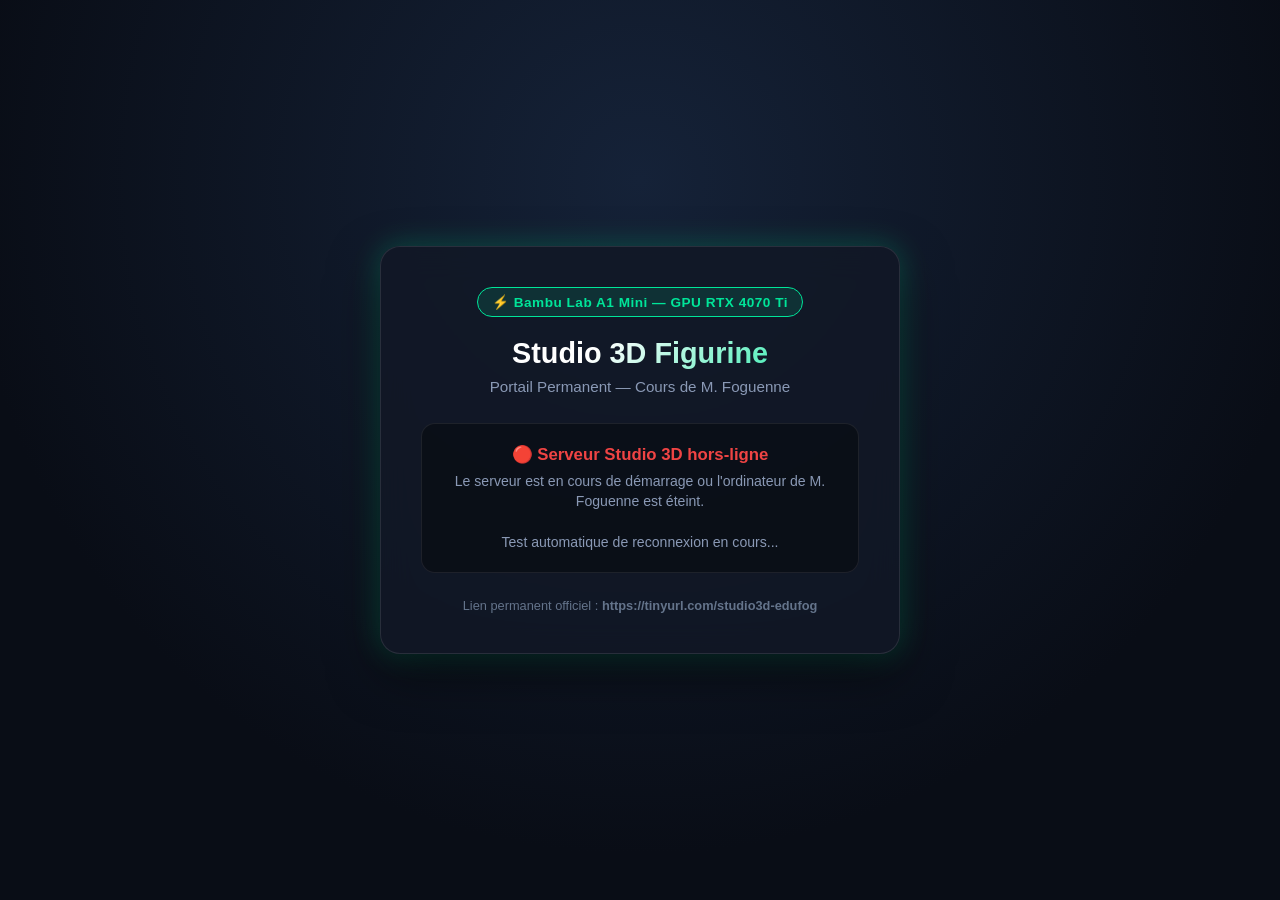
==== commit b38d3dc0: "fix: Restore fast permanent redirection to live Studio 3D tunnel on GitHub Pages" ====
--- a/index.html
+++ b/index.html
@@ -3,255 +3,264 @@
 <head>
   <meta charset="UTF-8">
   <meta name="viewport" content="width=device-width, initial-scale=1.0">
-  <title>Studio 3D Figurine 360° — Bambu Lab A1 Mini (Édition Cloud)</title>
-  <link rel="icon" href="data:image/svg+xml,<svg xmlns='http://www.w3.org/2000/svg' viewBox='0 0 100 100'><text y='.9em' font-size='90'>🧊</text></svg>">
-  <link rel="stylesheet" href="static/style.css?v=5.0">
-  <!-- Three.js, Contrôles & Exportateur STL -->
-  <script src="https://cdnjs.cloudflare.com/ajax/libs/three.js/r128/three.min.js"></script>
-  <script src="https://cdn.jsdelivr.net/npm/three@0.128.0/examples/js/controls/OrbitControls.js"></script>
-  <script src="https://cdn.jsdelivr.net/npm/three@0.128.0/examples/js/loaders/GLTFLoader.js"></script>
-  <script src="https://cdn.jsdelivr.net/npm/three@0.128.0/examples/js/exporters/STLExporter.js"></script>
-  <!-- Client Cloud IA Gradio (Hugging Face ZeroGPU) -->
-  <script type="module">
-    try {
-      const module = await import("https://cdn.jsdelivr.net/npm/@gradio/client@1.3.0/dist/index.min.js");
-      window.GradioClient = module.Client;
-    } catch (e) {
-      console.warn("GradioClient pre-load notice:", e);
-    }
-  </script>
+  <title>Studio 3D Figurine — M. Jérôme Foguenne</title>
+  <link rel="icon" href="data:image/svg+xml,<svg xmlns='http://www.w3.org/2000/svg' viewBox='0 0 100 100'><text y='.9em' font-size='90'>🎨</text></svg>">
+  <style>
+    :root {
+      --bg: #090d16;
+      --card-bg: rgba(18, 24, 38, 0.85);
+      --border: rgba(255, 255, 255, 0.1);
+      --primary: #00e599;
+      --primary-glow: rgba(0, 229, 153, 0.3);
+      --text: #f0f4fc;
+      --text-muted: #8a99b5;
+      --accent: #3b82f6;
+      --error: #ef4444;
+    }
+    * {
+      box-sizing: border-box;
+      margin: 0;
+      padding: 0;
+      font-family: -apple-system, BlinkMacSystemFont, "Segoe UI", Roboto, Helvetica, Arial, sans-serif;
+    }
+    body {
+      background: radial-gradient(circle at 50% 20%, #152238 0%, var(--bg) 70%);
+      color: var(--text);
+      min-height: 100vh;
+      display: flex;
+      flex-direction: column;
+      align-items: center;
+      justify-content: center;
+      padding: 20px;
+    }
+    .card {
+      background: var(--card-bg);
+      backdrop-filter: blur(16px);
+      border: 1px solid var(--border);
+      border-radius: 20px;
+      padding: 40px;
+      max-width: 520px;
+      width: 100%;
+      text-align: center;
+      box-shadow: 0 20px 50px rgba(0, 0, 0, 0.5), 0 0 30px var(--primary-glow);
+      position: relative;
+    }
+    .badge-bambu {
+      display: inline-flex;
+      align-items: center;
+      gap: 6px;
+      background: rgba(0, 229, 153, 0.12);
+      border: 1px solid var(--primary);
+      color: var(--primary);
+      padding: 6px 14px;
+      border-radius: 999px;
+      font-size: 0.85rem;
+      font-weight: 600;
+      margin-bottom: 20px;
+      letter-spacing: 0.5px;
+    }
+    h1 {
+      font-size: 1.8rem;
+      font-weight: 700;
+      margin-bottom: 8px;
+      background: linear-gradient(135deg, #ffffff 40%, #00e599 100%);
+      -webkit-background-clip: text;
+      -webkit-text-fill-color: transparent;
+    }
+    .subtitle {
+      color: var(--text-muted);
+      font-size: 0.95rem;
+      margin-bottom: 28px;
+    }
+    .status-box {
+      background: rgba(0, 0, 0, 0.35);
+      border: 1px solid rgba(255, 255, 255, 0.08);
+      border-radius: 14px;
+      padding: 20px;
+      margin-bottom: 25px;
+    }
+    .spinner {
+      width: 48px;
+      height: 48px;
+      border: 4px solid rgba(0, 229, 153, 0.2);
+      border-top-color: var(--primary);
+      border-radius: 50%;
+      animation: spin 1s linear infinite;
+      margin: 0 auto 16px;
+    }
+    @keyframes spin {
+      to { transform: rotate(360deg); }
+    }
+    .status-title {
+      font-size: 1.05rem;
+      font-weight: 600;
+      margin-bottom: 6px;
+    }
+    .status-desc {
+      font-size: 0.88rem;
+      color: var(--text-muted);
+      line-height: 1.45;
+    }
+    .btn {
+      display: inline-flex;
+      align-items: center;
+      justify-content: center;
+      gap: 8px;
+      background: var(--primary);
+      color: #090d16;
+      font-weight: 700;
+      font-size: 1rem;
+      padding: 12px 24px;
+      border-radius: 12px;
+      text-decoration: none;
+      transition: all 0.2s ease;
+      cursor: pointer;
+      border: none;
+      width: 100%;
+    }
+    .btn:hover {
+      transform: translateY(-2px);
+      box-shadow: 0 8px 20px rgba(0, 229, 153, 0.4);
+    }
+    .footer {
+      margin-top: 25px;
+      font-size: 0.8rem;
+      color: #64748b;
+    }
+  </style>
 </head>
 <body>
-
-  <header>
-    <div class="logo-container">
-      <span class="logo-badge">FIGURINE 360° CLOUD</span>
-      <h1>Studio 3D Haute Précision — Bambu Lab A1 Mini</h1>
+  <div class="card">
+    <div class="badge-bambu">⚡ Bambu Lab A1 Mini — GPU RTX 4070 Ti</div>
+    <h1>Studio 3D Figurine</h1>
+    <div class="subtitle">Portail Permanent — Cours de M. Foguenne</div>
+
+    <div class="status-box" id="status-box">
+      <div class="spinner" id="spinner"></div>
+      <div class="status-title" id="status-title">Connexion au serveur Studio 3D...</div>
+      <div class="status-desc" id="status-desc">Recherche de la station de calcul active...</div>
     </div>
-    <div class="gpu-status">
-      <div class="status-dot" id="gpu-dot" style="background-color: #00ea55;"></div>
-      <span id="gpu-text">☁️ IA Cloud A100 (Hugging Face) • En Ligne 24/7</span>
+
+    <div id="action-container" style="display: none;">
+      <a id="direct-btn" href="#" class="btn">🚀 Entrer dans le Studio 3D</a>
     </div>
-  </header>
-
-  <main class="main-layout">
-    <!-- Colonne latérale de commande -->
-    <aside class="sidebar">
-      <!-- 1. Sélection Image -->
-      <section class="panel-section">
-        <div class="panel-title">1. Image Source (2D)</div>
-        <div class="dropzone" id="dropzone">
-          <div class="dropzone-icon">📷</div>
-          <p>Glissez-déposez une photo ou <span class="highlight">parcourez</span></p>
-          <input type="file" id="file-input" accept="image/*" style="display: none;">
-        </div>
-
-        <div class="image-preview-box" id="preview-box">
-          <img id="source-preview" src="" alt="Aperçu source">
-        </div>
-
-        <div style="margin-top: 14px;">
-          <div style="font-size: 11px; color: var(--text-muted); margin-bottom: 6px; text-transform: uppercase;">Ou cliquez sur une image de démo :</div>
-          <div class="demo-strip" id="demo-strip">
-            <!-- Détecté dynamiquement -->
-          </div>
-        </div>
-      </section>
-
-      <!-- 2. Moteur IA Cloud 360° -->
-      <section class="panel-section">
-        <div class="panel-title">2. Moteur Figurine 3D (360°)</div>
-        <div class="mode-selector">
-          <div class="mode-card active" data-mode="hunyuan_cloud" style="border-color: var(--accent-bambu); background: rgba(0, 174, 66, 0.08);">
-            <div class="mode-card-header">
-              <span style="font-weight: 700; color: #fff;">💎 Tencent Hunyuan3D-2.1 Cloud</span>
-              <span class="badge-rec" style="background: rgba(0, 229, 153, 0.2); color: #00ea55;">CLOUD A100 • 24/7</span>
-            </div>
-            <div class="mode-card-desc">
-              Diffusion Transformer 3.0B exécuté directement sur cluster GPU Nvidia A100 dans le Cloud. 100% gratuit, permanent, sans solliciter votre ordinateur.
-            </div>
-          </div>
-        </div>
-      </section>
-
-      <!-- 3. Socle & Dimensions Bambu Lab A1 Mini -->
-      <section class="panel-section">
-        <div class="panel-title">3. Socle & Dimensions (Bambu A1 Mini)</div>
-
-        <!-- Option Avec ou Sans Socle -->
-        <div class="form-group" style="margin-top: 0; margin-bottom: 14px;">
-          <label style="font-weight: 600; color: var(--text-main); margin-bottom: 4px;">Configuration du Socle :</label>
-          <div style="display: grid; grid-template-columns: 1fr 1fr; gap: 8px;">
-            <button type="button" class="tool-btn active" id="btn-with-base" style="border: 1px solid var(--border-color); padding: 10px; font-weight: 600;">
-              🟢 Avec Socle
-            </button>
-            <button type="button" class="tool-btn" id="btn-without-base" style="border: 1px solid var(--border-color); padding: 10px; font-weight: 600;">
-              ⚪ Sans Socle
-            </button>
-          </div>
-        </div>
-
-        <!-- Curseur Taille / Diamètre du socle -->
-        <div class="form-group" id="base-size-group">
-          <div class="form-row">
-            <label for="base-size-slider">Taille / Diamètre du socle :</label>
-            <span id="base-size-val" style="font-weight: 600; color: var(--accent-bambu);">40 mm</span>
-          </div>
-          <input type="range" id="base-size-slider" min="5" max="160" value="40" step="1">
-          <div style="display: flex; justify-content: space-between; font-size: 10px; color: var(--text-muted); margin-top: 2px;">
-            <span>Micro (5 mm)</span>
-            <span>Standard (40 mm)</span>
-            <span>Grand (160 mm)</span>
-          </div>
-        </div>
-
-        <!-- Forme du socle -->
-        <div class="form-group" id="base-shape-group" style="margin-bottom: 12px;">
-          <label style="font-size: 12px; color: var(--text-muted); margin-bottom: 4px; display: block;">Forme du socle :</label>
-          <div style="display: grid; grid-template-columns: 1fr 1fr 1fr; gap: 6px;">
-            <button type="button" class="tool-btn active base-shape-btn" data-shape="auto" style="padding: 6px; font-size: 11px;">Auto</button>
-            <button type="button" class="tool-btn base-shape-btn" data-shape="round" style="padding: 6px; font-size: 11px;">Rond</button>
-            <button type="button" class="tool-btn base-shape-btn" data-shape="oval" style="padding: 6px; font-size: 11px;">Ovale</button>
-          </div>
-        </div>
-
-        <!-- Curseur Épaisseur du socle -->
-        <div class="form-group" id="base-height-group">
-          <div class="form-row">
-            <label for="base-slider">Épaisseur du socle :</label>
-            <span id="base-val" style="font-weight: 600; color: var(--accent-bambu);">3 mm</span>
-          </div>
-          <input type="range" id="base-slider" min="1.0" max="12" value="3" step="0.5">
-        </div>
-
-        <div class="form-group">
-          <div class="form-row">
-            <label for="height-slider">Hauteur de la figurine / pion :</label>
-            <span id="height-val" style="font-weight: 600; color: var(--accent-bambu);">100 mm</span>
-          </div>
-          <input type="range" id="height-slider" min="10" max="175" value="100" step="1">
-          <div style="display: flex; justify-content: space-between; font-size: 10px; color: var(--text-muted); margin-top: 2px;">
-            <span>Micro pion (10 mm)</span>
-            <span>Standard (100 mm)</span>
-            <span>Maxi (175 mm)</span>
-          </div>
-          <!-- Préréglages rapides de taille -->
-          <div style="display: grid; grid-template-columns: repeat(5, 1fr); gap: 4px; margin-top: 8px;">
-            <button type="button" class="tool-btn height-preset-btn" data-height="10" style="padding: 5px 1px; font-size: 10px;" title="Micro pion d'échecs ou de plateau">♟️ 10 mm</button>
-            <button type="button" class="tool-btn height-preset-btn" data-height="20" style="padding: 5px 1px; font-size: 10px;" title="Petite figurine miniature">🔍 20 mm</button>
-            <button type="button" class="tool-btn height-preset-btn" data-height="28" style="padding: 5px 1px; font-size: 10px;" title="Pion de jeu de rôle / Tabletop">🎲 28 mm</button>
-            <button type="button" class="tool-btn height-preset-btn" data-height="50" style="padding: 5px 1px; font-size: 10px;" title="Statuette moyenne">📏 50 mm</button>
-            <button type="button" class="tool-btn height-preset-btn active" data-height="100" style="padding: 5px 1px; font-size: 10px;" title="Format standard">⭐ 100 mm</button>
-          </div>
-        </div>
-      </section>
-
-      <!-- Bouton d'action -->
-      <button type="button" class="btn-generate" id="btn-generate" disabled>
-        <span>🧊 Générer la Figurine 3D (360°)</span>
-      </button>
-    </aside>
-
-    <!-- Zone principale : Visualiseur 3D et Métriques -->
-    <section class="viewport-container">
-      <!-- Barre d'outils 3D -->
-      <div class="viewport-toolbar">
-        <div class="toolbar-group">
-          <button type="button" class="tool-btn active" data-mat="white" id="btn-pla" title="Cliquer pour changer la couleur du filament PLA" style="display: inline-flex; align-items: center; gap: 7px; position: relative;">
-            <span id="pla-color-preview" style="display: inline-block; width: 12px; height: 12px; border-radius: 50%; background-color: #f0f2f5; border: 1.5px solid #a0aec0; box-shadow: 0 0 3px rgba(0,0,0,0.3);"></span>
-            <span id="pla-label">PLA Blanc</span>
-            <input type="color" id="pla-color-picker" value="#f0f2f5" style="position: absolute; opacity: 0; width: 0; height: 0; pointer-events: none;">
-          </button>
-          <button type="button" class="tool-btn" data-mat="vertex">🎨 Couleurs 360° Studio</button>
-          <button type="button" class="tool-btn" data-mat="bambu-green">Vert Bambu</button>
-          <button type="button" class="tool-btn" data-mat="bronze">Bronze</button>
-          <button type="button" class="tool-btn" data-mat="marble">Marbre</button>
-          <button type="button" class="tool-btn" data-mat="wireframe">Maillage 3D</button>
-        </div>
-        <div class="toolbar-group">
-          <button type="button" class="tool-btn" id="btn-autorotate">🔄 Rotation 360°: OFF</button>
-          <button type="button" class="tool-btn" id="btn-reset-cam">Recentrer</button>
-        </div>
-      </div>
-
-      <!-- Container Canvas Three.js -->
-      <div id="canvas-container">
-        <div class="empty-viewport" id="empty-viewport">
-          <div class="empty-icon">🧍</div>
-          <h3>Prêt pour la modélisation 360° Ultra-HD</h3>
-          <p>Sélectionnez une image à gauche puis cliquez sur <strong>Générer la Figurine 3D (360°)</strong>.</p>
-        </div>
-      </div>
-
-      <!-- Écran de chargement / progression -->
-      <div class="progress-overlay" id="progress-overlay">
-        <div class="progress-card">
-          <div class="spinner"></div>
-          <h3 id="progress-title">Sculpture de la Figurine 360°...</h3>
-          <div class="progress-bar-container">
-            <div class="progress-bar-fill" id="progress-bar"></div>
-          </div>
-          <div class="progress-step-text" id="progress-step">Connexion au cluster IA Cloud A100...</div>
-        </div>
-      </div>
-
-      <!-- Panneau des métriques physiques Bambu A1 Mini -->
-      <div class="metrics-panel" id="metrics-panel">
-        <div class="metric-item">
-          <span class="metric-label">Dimensions (L×P×H)</span>
-          <span class="metric-value" id="val-dims">-- × -- × -- mm</span>
-        </div>
-        <div class="metric-item">
-          <span class="metric-label">Volume 3D</span>
-          <span class="metric-value" id="val-volume">-- cm³</span>
-        </div>
-        <div class="metric-item">
-          <span class="metric-label">Masse PLA estimée</span>
-          <span class="metric-value" id="val-weight">-- g</span>
-        </div>
-        <div class="metric-item">
-          <span class="metric-label">Temps Bambu A1 Mini</span>
-          <span class="metric-value" id="val-time">-- min</span>
-        </div>
-        <div class="metric-item">
-          <span class="metric-label">Certification Bambu</span>
-          <div style="display: flex; flex-direction: column; gap: 2px;">
-            <span class="badge-watertight" id="val-watertight">✔ 100% Manifold & Bambu Ready</span>
-            <span id="val-decimation-info" style="font-size: 10px; color: #8fa0b5;">STL Slicer Optimisé (Bambu Studio)</span>
-          </div>
-        </div>
-        <div class="metric-item" style="flex-direction: row; gap: 8px;">
-          <a class="btn-download-stl" id="btn-dl-stl" href="#">
-            📥 Télécharger STL (Bambu Studio)
-          </a>
-          <a class="btn-download-stl" id="btn-dl-glb" href="#" target="_blank" style="background-color: var(--bg-card); border: 1px solid var(--border-color);">
-            GLB
-          </a>
-        </div>
-      </div>
-    </section>
-  </main>
-
-  <!-- Modal d'authentification par mot de passe -->
-  <div id="auth-overlay" class="auth-overlay" style="display: none;">
-    <div class="auth-card">
-      <div class="auth-icon">🔒</div>
-      <h2>Accès Sécurisé</h2>
-      <p class="auth-subtitle">Ce studio 3D est réservé aux étudiants de Jérôme Foguenne.<br>Veuillez entrer le mot de passe d'accès pour déverrouiller la modélisation.</p>
-      
-      <form id="auth-form">
-        <div class="auth-input-group">
-          <input type="password" id="site-password-input" placeholder="Mot de passe d'accès..." autocomplete="current-password" autofocus required>
-          <button type="button" id="btn-toggle-pwd" title="Afficher/Masquer le mot de passe">👁️</button>
-        </div>
-        <div id="auth-error-msg" class="auth-error"></div>
-        <button type="submit" id="btn-submit-auth" class="btn-primary" style="width: 100%; margin-top: 14px; padding: 12px; font-size: 14px; justify-content: center;">
-          Déverrouiller l'accès
-        </button>
-      </form>
+
+    <div class="footer">
+      Lien permanent officiel : <strong>https://tinyurl.com/studio3d-edufog</strong>
     </div>
   </div>
 
-  <script src="static/client_app.js?v=2.0"></script>
+  <script>
+    const GITHUB_REPO = "jeromefoguenne-eng/Modelisation-3D";
+    const statusTitle = document.getElementById("status-title");
+    const statusDesc = document.getElementById("status-desc");
+    const spinner = document.getElementById("spinner");
+    const actionContainer = document.getElementById("action-container");
+    const directBtn = document.getElementById("direct-btn");
+
+    async function pingHealth(url) {
+      if (!url) return false;
+      try {
+        const cleanUrl = url.replace(/\/+$/, "");
+        const controller = new AbortController();
+        const timeoutId = setTimeout(() => controller.abort(), 3500);
+        const resp = await fetch(cleanUrl + "/api/health", {
+          method: "GET",
+          signal: controller.signal,
+          mode: "cors"
+        });
+        clearTimeout(timeoutId);
+        return resp.ok;
+      } catch (e) {
+        return false;
+      }
+    }
+
+    async function fetchCandidateUrls() {
+      const timestamp = Date.now();
+      const urls = new Set();
+
+      // Source 1 : api.github.com (TEMPS RÉEL, zéro mise en cache CDN)
+      try {
+        const apiUrl = `https://api.github.com/repos/${GITHUB_REPO}/contents/active_tunnel.json?t=${timestamp}`;
+        const resp = await fetch(apiUrl, {
+          cache: "no-store",
+          headers: { "Accept": "application/vnd.github.v3+json" }
+        });
+        if (resp.ok) {
+          const data = await resp.json();
+          if (data && data.content) {
+            const cfg = JSON.parse(atob(data.content));
+            if (cfg && cfg.url) urls.add(cfg.url);
+          }
+        }
+      } catch (e) {}
+
+      // Source 2 : raw.githubusercontent.com (secours)
+      try {
+        const rawUrl = `https://raw.githubusercontent.com/${GITHUB_REPO}/main/active_tunnel.json?nocache=${timestamp}`;
+        const resp = await fetch(rawUrl, { cache: "no-store" });
+        if (resp.ok) {
+          const cfg = await resp.json();
+          if (cfg && cfg.url) urls.add(cfg.url);
+        }
+      } catch (e) {}
+
+      // Source 3 : GitHub Pages local
+      try {
+        const pagesUrl = `./active_tunnel.json?nocache=${timestamp}`;
+        const resp = await fetch(pagesUrl, { cache: "no-store" });
+        if (resp.ok) {
+          const cfg = await resp.json();
+          if (cfg && cfg.url) urls.add(cfg.url);
+        }
+      } catch (e) {}
+
+      return Array.from(urls);
+    }
+
+    async function checkTunnel() {
+      try {
+        statusTitle.textContent = "Vérification de la station de calcul...";
+        statusDesc.textContent = "Recherche de la connexion active avec le serveur Studio 3D...";
+
+        const candidateUrls = await fetchCandidateUrls();
+
+        for (const url of candidateUrls) {
+          const isAlive = await pingHealth(url);
+          if (isAlive) {
+            statusTitle.textContent = "Serveur en ligne ! Redirection...";
+            statusDesc.textContent = "Ouverture immédiate du Studio 3D...";
+            directBtn.href = url;
+            actionContainer.style.display = "block";
+            setTimeout(() => {
+              window.location.replace(url);
+            }, 150);
+            return;
+          }
+        }
+
+        showOffline("Le serveur est en cours de démarrage ou l'ordinateur de M. Foguenne est éteint.");
+      } catch (err) {
+        showOffline("Le serveur est temporairement inaccessible.");
+      }
+    }
+
+    function showOffline(message) {
+      spinner.style.display = "none";
+      statusTitle.innerHTML = "🔴 Serveur Studio 3D hors-ligne";
+      statusTitle.style.color = "#ef4444";
+      statusDesc.innerHTML = `${message}<br><br>Test automatique de reconnexion en cours...`;
+      
+      setTimeout(() => {
+        spinner.style.display = "block";
+        statusTitle.textContent = "Reconnexion en cours...";
+        statusTitle.style.color = "";
+        checkTunnel();
+      }, 3500);
+    }
+
+    checkTunnel();
+  </script>
 </body>
 </html>
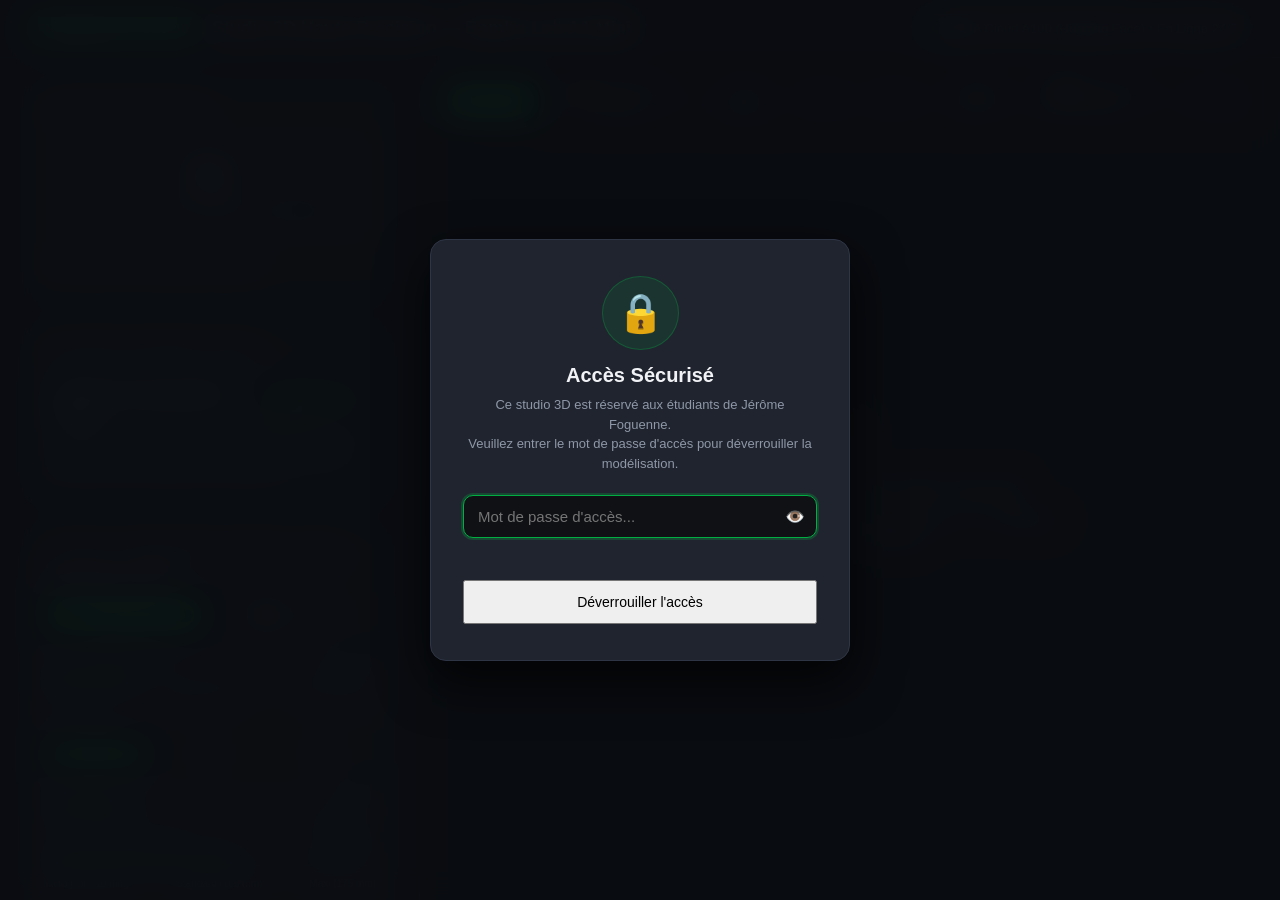
==== commit 6ebdb9c4: "feat(cloud): 100% permanent Cloud hosting on GitHub Pages with Hugging Face A100 CORS fix" ====
--- a/index.html
+++ b/index.html
@@ -3,264 +3,281 @@
 <head>
   <meta charset="UTF-8">
   <meta name="viewport" content="width=device-width, initial-scale=1.0">
-  <title>Studio 3D Figurine — M. Jérôme Foguenne</title>
-  <link rel="icon" href="data:image/svg+xml,<svg xmlns='http://www.w3.org/2000/svg' viewBox='0 0 100 100'><text y='.9em' font-size='90'>🎨</text></svg>">
-  <style>
-    :root {
-      --bg: #090d16;
-      --card-bg: rgba(18, 24, 38, 0.85);
-      --border: rgba(255, 255, 255, 0.1);
-      --primary: #00e599;
-      --primary-glow: rgba(0, 229, 153, 0.3);
-      --text: #f0f4fc;
-      --text-muted: #8a99b5;
-      --accent: #3b82f6;
-      --error: #ef4444;
+  <title>Studio 3D Figurine 360° — Bambu Lab A1 Mini (Édition Cloud)</title>
+  <link rel="icon" href="data:image/svg+xml,<svg xmlns='http://www.w3.org/2000/svg' viewBox='0 0 100 100'><text y='.9em' font-size='90'>🧊</text></svg>">
+  <link rel="stylesheet" href="static/style.css?v=6.0">
+  <!-- Correctif CORS universel pour appels directs navigateur vers Hugging Face Spaces (*.hf.space) -->
+  <script>
+    (function() {
+      const origFetch = window.fetch;
+      window.fetch = function(input, init) {
+        let url = typeof input === "string" ? input : (input && input.url ? input.url : "");
+        if (url.includes(".hf.space") || url.includes("huggingface.co")) {
+          init = Object.assign({}, init || {}, { credentials: "omit" });
+          if (input instanceof Request) {
+            input = new Request(input, { credentials: "omit" });
+          }
+        }
+        return origFetch.call(this, input, init);
+      };
+      if (window.EventSource) {
+        const OrigEventSource = window.EventSource;
+        window.EventSource = function(url, config) {
+          if (typeof url === "string" && (url.includes(".hf.space") || url.includes("huggingface.co"))) {
+            config = Object.assign({}, config || {}, { withCredentials: false });
+          }
+          return new OrigEventSource(url, config);
+        };
+        window.EventSource.prototype = OrigEventSource.prototype;
+      }
+    })();
+  </script>
+  <!-- Three.js, Contrôles & Exportateur STL -->
+  <script src="https://cdnjs.cloudflare.com/ajax/libs/three.js/r128/three.min.js"></script>
+  <script src="https://cdn.jsdelivr.net/npm/three@0.128.0/examples/js/controls/OrbitControls.js"></script>
+  <script src="https://cdn.jsdelivr.net/npm/three@0.128.0/examples/js/loaders/GLTFLoader.js"></script>
+  <script src="https://cdn.jsdelivr.net/npm/three@0.128.0/examples/js/exporters/STLExporter.js"></script>
+  <!-- Client Cloud IA Gradio (Hugging Face ZeroGPU) -->
+  <script type="module">
+    try {
+      const module = await import("https://cdn.jsdelivr.net/npm/@gradio/client@1.3.0/dist/index.min.js");
+      window.GradioClient = module.Client;
+    } catch (e) {
+      console.warn("GradioClient pre-load notice:", e);
     }
-    * {
-      box-sizing: border-box;
-      margin: 0;
-      padding: 0;
-      font-family: -apple-system, BlinkMacSystemFont, "Segoe UI", Roboto, Helvetica, Arial, sans-serif;
-    }
-    body {
-      background: radial-gradient(circle at 50% 20%, #152238 0%, var(--bg) 70%);
-      color: var(--text);
-      min-height: 100vh;
-      display: flex;
-      flex-direction: column;
-      align-items: center;
-      justify-content: center;
-      padding: 20px;
-    }
-    .card {
-      background: var(--card-bg);
-      backdrop-filter: blur(16px);
-      border: 1px solid var(--border);
-      border-radius: 20px;
-      padding: 40px;
-      max-width: 520px;
-      width: 100%;
-      text-align: center;
-      box-shadow: 0 20px 50px rgba(0, 0, 0, 0.5), 0 0 30px var(--primary-glow);
-      position: relative;
-    }
-    .badge-bambu {
-      display: inline-flex;
-      align-items: center;
-      gap: 6px;
-      background: rgba(0, 229, 153, 0.12);
-      border: 1px solid var(--primary);
-      color: var(--primary);
-      padding: 6px 14px;
-      border-radius: 999px;
-      font-size: 0.85rem;
-      font-weight: 600;
-      margin-bottom: 20px;
-      letter-spacing: 0.5px;
-    }
-    h1 {
-      font-size: 1.8rem;
-      font-weight: 700;
-      margin-bottom: 8px;
-      background: linear-gradient(135deg, #ffffff 40%, #00e599 100%);
-      -webkit-background-clip: text;
-      -webkit-text-fill-color: transparent;
-    }
-    .subtitle {
-      color: var(--text-muted);
-      font-size: 0.95rem;
-      margin-bottom: 28px;
-    }
-    .status-box {
-      background: rgba(0, 0, 0, 0.35);
-      border: 1px solid rgba(255, 255, 255, 0.08);
-      border-radius: 14px;
-      padding: 20px;
-      margin-bottom: 25px;
-    }
-    .spinner {
-      width: 48px;
-      height: 48px;
-      border: 4px solid rgba(0, 229, 153, 0.2);
-      border-top-color: var(--primary);
-      border-radius: 50%;
-      animation: spin 1s linear infinite;
-      margin: 0 auto 16px;
-    }
-    @keyframes spin {
-      to { transform: rotate(360deg); }
-    }
-    .status-title {
-      font-size: 1.05rem;
-      font-weight: 600;
-      margin-bottom: 6px;
-    }
-    .status-desc {
-      font-size: 0.88rem;
-      color: var(--text-muted);
-      line-height: 1.45;
-    }
-    .btn {
-      display: inline-flex;
-      align-items: center;
-      justify-content: center;
-      gap: 8px;
-      background: var(--primary);
-      color: #090d16;
-      font-weight: 700;
-      font-size: 1rem;
-      padding: 12px 24px;
-      border-radius: 12px;
-      text-decoration: none;
-      transition: all 0.2s ease;
-      cursor: pointer;
-      border: none;
-      width: 100%;
-    }
-    .btn:hover {
-      transform: translateY(-2px);
-      box-shadow: 0 8px 20px rgba(0, 229, 153, 0.4);
-    }
-    .footer {
-      margin-top: 25px;
-      font-size: 0.8rem;
-      color: #64748b;
-    }
-  </style>
+  </script>
 </head>
 <body>
-  <div class="card">
-    <div class="badge-bambu">⚡ Bambu Lab A1 Mini — GPU RTX 4070 Ti</div>
-    <h1>Studio 3D Figurine</h1>
-    <div class="subtitle">Portail Permanent — Cours de M. Foguenne</div>
-
-    <div class="status-box" id="status-box">
-      <div class="spinner" id="spinner"></div>
-      <div class="status-title" id="status-title">Connexion au serveur Studio 3D...</div>
-      <div class="status-desc" id="status-desc">Recherche de la station de calcul active...</div>
+
+  <header>
+    <div class="logo-container">
+      <span class="logo-badge">FIGURINE 360° CLOUD</span>
+      <h1>Studio 3D Haute Précision — Bambu Lab A1 Mini</h1>
     </div>
-
-    <div id="action-container" style="display: none;">
-      <a id="direct-btn" href="#" class="btn">🚀 Entrer dans le Studio 3D</a>
+    <div class="gpu-status">
+      <div class="status-dot" id="gpu-dot" style="background-color: #00ea55;"></div>
+      <span id="gpu-text">☁️ IA Cloud A100 (Hugging Face) • En Ligne 24/7</span>
     </div>
-
-    <div class="footer">
-      Lien permanent officiel : <strong>https://tinyurl.com/studio3d-edufog</strong>
+  </header>
+
+  <main class="main-layout">
+    <!-- Colonne latérale de commande -->
+    <aside class="sidebar">
+      <!-- 1. Sélection Image -->
+      <section class="panel-section">
+        <div class="panel-title">1. Image Source (2D)</div>
+        <div class="dropzone" id="dropzone">
+          <div class="dropzone-icon">📷</div>
+          <p>Glissez-déposez une photo ou <span class="highlight">parcourez</span></p>
+          <input type="file" id="file-input" accept="image/*" style="display: none;">
+        </div>
+
+        <div class="image-preview-box" id="preview-box">
+          <img id="source-preview" src="" alt="Aperçu source">
+        </div>
+
+        <div style="margin-top: 14px;">
+          <div style="font-size: 11px; color: var(--text-muted); margin-bottom: 6px; text-transform: uppercase;">Ou cliquez sur une image de démo :</div>
+          <div class="demo-strip" id="demo-strip">
+            <!-- Détecté dynamiquement -->
+          </div>
+        </div>
+      </section>
+
+      <!-- 2. Moteur IA Cloud 360° -->
+      <section class="panel-section">
+        <div class="panel-title">2. Moteur Figurine 3D (360°)</div>
+        <div class="mode-selector">
+          <div class="mode-card active" data-mode="hunyuan_cloud" style="border-color: var(--accent-bambu); background: rgba(0, 174, 66, 0.08);">
+            <div class="mode-card-header">
+              <span style="font-weight: 700; color: #fff;">💎 Tencent Hunyuan3D-2.1 Cloud</span>
+              <span class="badge-rec" style="background: rgba(0, 229, 153, 0.2); color: #00ea55;">CLOUD A100 • 24/7</span>
+            </div>
+            <div class="mode-card-desc">
+              Diffusion Transformer 3.0B exécuté directement sur cluster GPU Nvidia A100 dans le Cloud. 100% gratuit, permanent, sans solliciter votre ordinateur.
+            </div>
+          </div>
+        </div>
+      </section>
+
+      <!-- 3. Socle & Dimensions Bambu Lab A1 Mini -->
+      <section class="panel-section">
+        <div class="panel-title">3. Socle & Dimensions (Bambu A1 Mini)</div>
+
+        <!-- Option Avec ou Sans Socle -->
+        <div class="form-group" style="margin-top: 0; margin-bottom: 14px;">
+          <label style="font-weight: 600; color: var(--text-main); margin-bottom: 4px;">Configuration du Socle :</label>
+          <div style="display: grid; grid-template-columns: 1fr 1fr; gap: 8px;">
+            <button type="button" class="tool-btn active" id="btn-with-base" style="border: 1px solid var(--border-color); padding: 10px; font-weight: 600;">
+              🟢 Avec Socle
+            </button>
+            <button type="button" class="tool-btn" id="btn-without-base" style="border: 1px solid var(--border-color); padding: 10px; font-weight: 600;">
+              ⚪ Sans Socle
+            </button>
+          </div>
+        </div>
+
+        <!-- Curseur Taille / Diamètre du socle -->
+        <div class="form-group" id="base-size-group">
+          <div class="form-row">
+            <label for="base-size-slider">Taille / Diamètre du socle :</label>
+            <span id="base-size-val" style="font-weight: 600; color: var(--accent-bambu);">40 mm</span>
+          </div>
+          <input type="range" id="base-size-slider" min="5" max="160" value="40" step="1">
+          <div style="display: flex; justify-content: space-between; font-size: 10px; color: var(--text-muted); margin-top: 2px;">
+            <span>Micro (5 mm)</span>
+            <span>Standard (40 mm)</span>
+            <span>Grand (160 mm)</span>
+          </div>
+        </div>
+
+        <!-- Forme du socle -->
+        <div class="form-group" id="base-shape-group" style="margin-bottom: 12px;">
+          <label style="font-size: 12px; color: var(--text-muted); margin-bottom: 4px; display: block;">Forme du socle :</label>
+          <div style="display: grid; grid-template-columns: 1fr 1fr 1fr; gap: 6px;">
+            <button type="button" class="tool-btn active base-shape-btn" data-shape="auto" style="padding: 6px; font-size: 11px;">Auto</button>
+            <button type="button" class="tool-btn base-shape-btn" data-shape="round" style="padding: 6px; font-size: 11px;">Rond</button>
+            <button type="button" class="tool-btn base-shape-btn" data-shape="oval" style="padding: 6px; font-size: 11px;">Ovale</button>
+          </div>
+        </div>
+
+        <!-- Curseur Épaisseur du socle -->
+        <div class="form-group" id="base-height-group">
+          <div class="form-row">
+            <label for="base-slider">Épaisseur du socle :</label>
+            <span id="base-val" style="font-weight: 600; color: var(--accent-bambu);">3 mm</span>
+          </div>
+          <input type="range" id="base-slider" min="1.0" max="12" value="3" step="0.5">
+        </div>
+
+        <div class="form-group">
+          <div class="form-row">
+            <label for="height-slider">Hauteur de la figurine / pion :</label>
+            <span id="height-val" style="font-weight: 600; color: var(--accent-bambu);">100 mm</span>
+          </div>
+          <input type="range" id="height-slider" min="10" max="175" value="100" step="1">
+          <div style="display: flex; justify-content: space-between; font-size: 10px; color: var(--text-muted); margin-top: 2px;">
+            <span>Micro pion (10 mm)</span>
+            <span>Standard (100 mm)</span>
+            <span>Maxi (175 mm)</span>
+          </div>
+          <!-- Préréglages rapides de taille -->
+          <div style="display: grid; grid-template-columns: repeat(5, 1fr); gap: 4px; margin-top: 8px;">
+            <button type="button" class="tool-btn height-preset-btn" data-height="10" style="padding: 5px 1px; font-size: 10px;" title="Micro pion d'échecs ou de plateau">♟️ 10 mm</button>
+            <button type="button" class="tool-btn height-preset-btn" data-height="20" style="padding: 5px 1px; font-size: 10px;" title="Petite figurine miniature">🔍 20 mm</button>
+            <button type="button" class="tool-btn height-preset-btn" data-height="28" style="padding: 5px 1px; font-size: 10px;" title="Pion de jeu de rôle / Tabletop">🎲 28 mm</button>
+            <button type="button" class="tool-btn height-preset-btn" data-height="50" style="padding: 5px 1px; font-size: 10px;" title="Statuette moyenne">📏 50 mm</button>
+            <button type="button" class="tool-btn height-preset-btn active" data-height="100" style="padding: 5px 1px; font-size: 10px;" title="Format standard">⭐ 100 mm</button>
+          </div>
+        </div>
+      </section>
+
+      <!-- Bouton d'action -->
+      <button type="button" class="btn-generate" id="btn-generate" disabled>
+        <span>🧊 Générer la Figurine 3D (360°)</span>
+      </button>
+    </aside>
+
+    <!-- Zone principale : Visualiseur 3D et Métriques -->
+    <section class="viewport-container">
+      <!-- Barre d'outils 3D -->
+      <div class="viewport-toolbar">
+        <div class="toolbar-group">
+          <button type="button" class="tool-btn active" data-mat="white" id="btn-pla" title="Cliquer pour changer la couleur du filament PLA" style="display: inline-flex; align-items: center; gap: 7px; position: relative;">
+            <span id="pla-color-preview" style="display: inline-block; width: 12px; height: 12px; border-radius: 50%; background-color: #f0f2f5; border: 1.5px solid #a0aec0; box-shadow: 0 0 3px rgba(0,0,0,0.3);"></span>
+            <span id="pla-label">PLA Blanc</span>
+            <input type="color" id="pla-color-picker" value="#f0f2f5" style="position: absolute; opacity: 0; width: 0; height: 0; pointer-events: none;">
+          </button>
+          <button type="button" class="tool-btn" data-mat="vertex">🎨 Couleurs 360° Studio</button>
+          <button type="button" class="tool-btn" data-mat="bambu-green">Vert Bambu</button>
+          <button type="button" class="tool-btn" data-mat="bronze">Bronze</button>
+          <button type="button" class="tool-btn" data-mat="marble">Marbre</button>
+          <button type="button" class="tool-btn" data-mat="wireframe">Maillage 3D</button>
+        </div>
+        <div class="toolbar-group">
+          <button type="button" class="tool-btn" id="btn-autorotate">🔄 Rotation 360°: OFF</button>
+          <button type="button" class="tool-btn" id="btn-reset-cam">Recentrer</button>
+        </div>
+      </div>
+
+      <!-- Container Canvas Three.js -->
+      <div id="canvas-container">
+        <div class="empty-viewport" id="empty-viewport">
+          <div class="empty-icon">🧍</div>
+          <h3>Prêt pour la modélisation 360° Ultra-HD</h3>
+          <p>Sélectionnez une image à gauche puis cliquez sur <strong>Générer la Figurine 3D (360°)</strong>.</p>
+        </div>
+      </div>
+
+      <!-- Écran de chargement / progression -->
+      <div class="progress-overlay" id="progress-overlay">
+        <div class="progress-card">
+          <div class="spinner"></div>
+          <h3 id="progress-title">Sculpture de la Figurine 360°...</h3>
+          <div class="progress-bar-container">
+            <div class="progress-bar-fill" id="progress-bar"></div>
+          </div>
+          <div class="progress-step-text" id="progress-step">Connexion au cluster IA Cloud A100...</div>
+        </div>
+      </div>
+
+      <!-- Panneau des métriques physiques Bambu A1 Mini -->
+      <div class="metrics-panel" id="metrics-panel">
+        <div class="metric-item">
+          <span class="metric-label">Dimensions (L×P×H)</span>
+          <span class="metric-value" id="val-dims">-- × -- × -- mm</span>
+        </div>
+        <div class="metric-item">
+          <span class="metric-label">Volume 3D</span>
+          <span class="metric-value" id="val-volume">-- cm³</span>
+        </div>
+        <div class="metric-item">
+          <span class="metric-label">Masse PLA estimée</span>
+          <span class="metric-value" id="val-weight">-- g</span>
+        </div>
+        <div class="metric-item">
+          <span class="metric-label">Temps Bambu A1 Mini</span>
+          <span class="metric-value" id="val-time">-- min</span>
+        </div>
+        <div class="metric-item">
+          <span class="metric-label">Certification Bambu</span>
+          <div style="display: flex; flex-direction: column; gap: 2px;">
+            <span class="badge-watertight" id="val-watertight">✔ 100% Manifold & Bambu Ready</span>
+            <span id="val-decimation-info" style="font-size: 10px; color: #8fa0b5;">STL Slicer Optimisé (Bambu Studio)</span>
+          </div>
+        </div>
+        <div class="metric-item" style="flex-direction: row; gap: 8px;">
+          <a class="btn-download-stl" id="btn-dl-stl" href="#">
+            📥 Télécharger STL (Bambu Studio)
+          </a>
+          <a class="btn-download-stl" id="btn-dl-glb" href="#" target="_blank" style="background-color: var(--bg-card); border: 1px solid var(--border-color);">
+            GLB
+          </a>
+        </div>
+      </div>
+    </section>
+  </main>
+
+  <!-- Modal d'authentification par mot de passe -->
+  <div id="auth-overlay" class="auth-overlay" style="display: none;">
+    <div class="auth-card">
+      <div class="auth-icon">🔒</div>
+      <h2>Accès Sécurisé</h2>
+      <p class="auth-subtitle">Ce studio 3D est réservé aux étudiants de Jérôme Foguenne.<br>Veuillez entrer le mot de passe d'accès pour déverrouiller la modélisation.</p>
+      
+      <form id="auth-form">
+        <div class="auth-input-group">
+          <input type="password" id="site-password-input" placeholder="Mot de passe d'accès..." autocomplete="current-password" autofocus required>
+          <button type="button" id="btn-toggle-pwd" title="Afficher/Masquer le mot de passe">👁️</button>
+        </div>
+        <div id="auth-error-msg" class="auth-error"></div>
+        <button type="submit" id="btn-submit-auth" class="btn-primary" style="width: 100%; margin-top: 14px; padding: 12px; font-size: 14px; justify-content: center;">
+          Déverrouiller l'accès
+        </button>
+      </form>
     </div>
   </div>
 
-  <script>
-    const GITHUB_REPO = "jeromefoguenne-eng/Modelisation-3D";
-    const statusTitle = document.getElementById("status-title");
-    const statusDesc = document.getElementById("status-desc");
-    const spinner = document.getElementById("spinner");
-    const actionContainer = document.getElementById("action-container");
-    const directBtn = document.getElementById("direct-btn");
-
-    async function pingHealth(url) {
-      if (!url) return false;
-      try {
-        const cleanUrl = url.replace(/\/+$/, "");
-        const controller = new AbortController();
-        const timeoutId = setTimeout(() => controller.abort(), 3500);
-        const resp = await fetch(cleanUrl + "/api/health", {
-          method: "GET",
-          signal: controller.signal,
-          mode: "cors"
-        });
-        clearTimeout(timeoutId);
-        return resp.ok;
-      } catch (e) {
-        return false;
-      }
-    }
-
-    async function fetchCandidateUrls() {
-      const timestamp = Date.now();
-      const urls = new Set();
-
-      // Source 1 : api.github.com (TEMPS RÉEL, zéro mise en cache CDN)
-      try {
-        const apiUrl = `https://api.github.com/repos/${GITHUB_REPO}/contents/active_tunnel.json?t=${timestamp}`;
-        const resp = await fetch(apiUrl, {
-          cache: "no-store",
-          headers: { "Accept": "application/vnd.github.v3+json" }
-        });
-        if (resp.ok) {
-          const data = await resp.json();
-          if (data && data.content) {
-            const cfg = JSON.parse(atob(data.content));
-            if (cfg && cfg.url) urls.add(cfg.url);
-          }
-        }
-      } catch (e) {}
-
-      // Source 2 : raw.githubusercontent.com (secours)
-      try {
-        const rawUrl = `https://raw.githubusercontent.com/${GITHUB_REPO}/main/active_tunnel.json?nocache=${timestamp}`;
-        const resp = await fetch(rawUrl, { cache: "no-store" });
-        if (resp.ok) {
-          const cfg = await resp.json();
-          if (cfg && cfg.url) urls.add(cfg.url);
-        }
-      } catch (e) {}
-
-      // Source 3 : GitHub Pages local
-      try {
-        const pagesUrl = `./active_tunnel.json?nocache=${timestamp}`;
-        const resp = await fetch(pagesUrl, { cache: "no-store" });
-        if (resp.ok) {
-          const cfg = await resp.json();
-          if (cfg && cfg.url) urls.add(cfg.url);
-        }
-      } catch (e) {}
-
-      return Array.from(urls);
-    }
-
-    async function checkTunnel() {
-      try {
-        statusTitle.textContent = "Vérification de la station de calcul...";
-        statusDesc.textContent = "Recherche de la connexion active avec le serveur Studio 3D...";
-
-        const candidateUrls = await fetchCandidateUrls();
-
-        for (const url of candidateUrls) {
-          const isAlive = await pingHealth(url);
-          if (isAlive) {
-            statusTitle.textContent = "Serveur en ligne ! Redirection...";
-            statusDesc.textContent = "Ouverture immédiate du Studio 3D...";
-            directBtn.href = url;
-            actionContainer.style.display = "block";
-            setTimeout(() => {
-              window.location.replace(url);
-            }, 150);
-            return;
-          }
-        }
-
-        showOffline("Le serveur est en cours de démarrage ou l'ordinateur de M. Foguenne est éteint.");
-      } catch (err) {
-        showOffline("Le serveur est temporairement inaccessible.");
-      }
-    }
-
-    function showOffline(message) {
-      spinner.style.display = "none";
-      statusTitle.innerHTML = "🔴 Serveur Studio 3D hors-ligne";
-      statusTitle.style.color = "#ef4444";
-      statusDesc.innerHTML = `${message}<br><br>Test automatique de reconnexion en cours...`;
-      
-      setTimeout(() => {
-        spinner.style.display = "block";
-        statusTitle.textContent = "Reconnexion en cours...";
-        statusTitle.style.color = "";
-        checkTunnel();
-      }, 3500);
-    }
-
-    checkTunnel();
-  </script>
+  <script src="static/client_app.js?v=3.0"></script>
 </body>
 </html>
--- a/static/style.css
+++ b/static/style.css
@@ -0,0 +1,596 @@
+:root {
+  --bg-primary: #0f1115;
+  --bg-secondary: #181b22;
+  --bg-card: #20242e;
+  --bg-card-hover: #262c38;
+  --border-color: #2e3545;
+  --text-main: #f0f2f5;
+  --text-muted: #8e98a8;
+  --accent-bambu: #00ae42;
+  --accent-bambu-hover: #008f36;
+  --accent-blue: #3b82f6;
+  --accent-amber: #f59e0b;
+  --accent-red: #ef4444;
+  --radius-sm: 6px;
+  --radius-md: 10px;
+  --radius-lg: 16px;
+}
+
+* {
+  box-sizing: border-box;
+  margin: 0;
+  padding: 0;
+}
+
+html, body {
+  font-family: -apple-system, BlinkMacSystemFont, "Segoe UI", Roboto, Helvetica, Arial, sans-serif;
+  background-color: var(--bg-primary);
+  color: var(--text-main);
+  height: 100vh;
+  max-height: 100vh;
+  overflow: hidden;
+  display: flex;
+  flex-direction: column;
+}
+
+header {
+  background-color: var(--bg-secondary);
+  border-bottom: 1px solid var(--border-color);
+  padding: 14px 28px;
+  display: flex;
+  align-items: center;
+  justify-content: space-between;
+}
+
+.logo-container {
+  display: flex;
+  align-items: center;
+  gap: 12px;
+}
+
+.logo-badge {
+  background-color: var(--accent-bambu);
+  color: #fff;
+  font-weight: 800;
+  font-size: 13px;
+  padding: 4px 10px;
+  border-radius: var(--radius-sm);
+  letter-spacing: 0.5px;
+}
+
+h1 {
+  font-size: 18px;
+  font-weight: 600;
+  color: var(--text-main);
+}
+
+.gpu-status {
+  display: flex;
+  align-items: center;
+  gap: 8px;
+  font-size: 13px;
+  background-color: var(--bg-card);
+  padding: 6px 14px;
+  border-radius: 20px;
+  border: 1px solid var(--border-color);
+}
+
+.status-dot {
+  width: 9px;
+  height: 9px;
+  border-radius: 50%;
+  background-color: var(--accent-bambu);
+  box-shadow: 0 0 8px var(--accent-bambu);
+}
+
+.main-layout {
+  display: grid;
+  grid-template-columns: 420px 1fr;
+  flex: 1;
+  overflow: hidden;
+}
+
+/* Sidebar / Contrôles */
+.sidebar {
+  background-color: var(--bg-secondary);
+  border-right: 1px solid var(--border-color);
+  padding: 24px;
+  overflow-y: auto;
+  display: flex;
+  flex-direction: column;
+  gap: 22px;
+}
+
+.panel-section {
+  background-color: var(--bg-card);
+  border: 1px solid var(--border-color);
+  border-radius: var(--radius-md);
+  padding: 18px;
+}
+
+.panel-title {
+  font-size: 13px;
+  font-weight: 700;
+  text-transform: uppercase;
+  letter-spacing: 0.8px;
+  color: var(--text-muted);
+  margin-bottom: 14px;
+  display: flex;
+  align-items: center;
+  gap: 8px;
+}
+
+/* Drop Zone */
+.dropzone {
+  border: 2px dashed var(--border-color);
+  border-radius: var(--radius-md);
+  padding: 24px 16px;
+  text-align: center;
+  cursor: pointer;
+  transition: all 0.2s ease;
+  background-color: rgba(255, 255, 255, 0.01);
+}
+
+.dropzone:hover, .dropzone.dragover {
+  border-color: var(--accent-bambu);
+  background-color: rgba(0, 174, 66, 0.05);
+}
+
+.dropzone-icon {
+  font-size: 32px;
+  margin-bottom: 8px;
+}
+
+.dropzone p {
+  font-size: 13px;
+  color: var(--text-muted);
+}
+
+.dropzone .highlight {
+  color: var(--accent-bambu);
+  font-weight: 600;
+}
+
+.image-preview-box {
+  margin-top: 12px;
+  position: relative;
+  border-radius: var(--radius-sm);
+  overflow: hidden;
+  display: none;
+  border: 1px solid var(--border-color);
+  max-height: 180px;
+}
+
+.image-preview-box img {
+  width: 100%;
+  height: auto;
+  display: block;
+  object-fit: contain;
+}
+
+/* Galerie Démo */
+.demo-strip {
+  display: flex;
+  gap: 8px;
+  margin-top: 10px;
+  overflow-x: auto;
+  padding-bottom: 4px;
+}
+
+.demo-thumb {
+  width: 58px;
+  height: 58px;
+  border-radius: var(--radius-sm);
+  border: 2px solid var(--border-color);
+  cursor: pointer;
+  object-fit: cover;
+  transition: border-color 0.2s;
+  flex-shrink: 0;
+}
+
+.demo-thumb:hover, .demo-thumb.selected {
+  border-color: var(--accent-bambu);
+}
+
+/* Mode Sélecteur */
+.mode-selector {
+  display: flex;
+  flex-direction: column;
+  gap: 10px;
+}
+
+.mode-card {
+  border: 1px solid var(--border-color);
+  background-color: var(--bg-primary);
+  border-radius: var(--radius-sm);
+  padding: 12px;
+  cursor: pointer;
+  display: flex;
+  flex-direction: column;
+  gap: 4px;
+  transition: border-color 0.2s, background-color 0.2s;
+}
+
+.mode-card:hover {
+  background-color: var(--bg-card-hover);
+}
+
+.mode-card.active {
+  border-color: var(--accent-bambu);
+  background-color: rgba(0, 174, 66, 0.08);
+}
+
+.mode-card-header {
+  display: flex;
+  align-items: center;
+  justify-content: space-between;
+  font-weight: 600;
+  font-size: 14px;
+}
+
+.mode-card-desc {
+  font-size: 12px;
+  color: var(--text-muted);
+  line-height: 1.4;
+}
+
+.badge-rec {
+  background: rgba(0, 174, 66, 0.2);
+  color: var(--accent-bambu);
+  font-size: 10px;
+  font-weight: 700;
+  padding: 2px 6px;
+  border-radius: 4px;
+}
+
+/* Form inputs */
+.form-group {
+  margin-top: 12px;
+  display: flex;
+  flex-direction: column;
+  gap: 6px;
+}
+
+.form-group label {
+  font-size: 12px;
+  color: var(--text-muted);
+}
+
+.form-group input[type="range"] {
+  accent-color: var(--accent-bambu);
+}
+
+.form-row {
+  display: flex;
+  justify-content: space-between;
+  align-items: center;
+}
+
+/* Bouton principal */
+.btn-generate {
+  background-color: var(--accent-bambu);
+  color: #fff;
+  border: none;
+  border-radius: var(--radius-md);
+  padding: 15px;
+  font-size: 15px;
+  font-weight: 600;
+  cursor: pointer;
+  display: flex;
+  align-items: center;
+  justify-content: center;
+  gap: 10px;
+  transition: background-color 0.2s;
+  box-shadow: 0 4px 14px rgba(0, 174, 66, 0.25);
+}
+
+.btn-generate:hover:not(:disabled) {
+  background-color: var(--accent-bambu-hover);
+}
+
+.btn-generate:disabled {
+  opacity: 0.5;
+  cursor: not-allowed;
+}
+
+/* Zone 3D Principale */
+.viewport-container {
+  display: flex;
+  flex-direction: column;
+  position: relative;
+  background-color: var(--bg-primary);
+  overflow: hidden;
+}
+
+.viewport-toolbar {
+  position: absolute;
+  top: 16px;
+  left: 16px;
+  right: 16px;
+  display: flex;
+  justify-content: space-between;
+  align-items: center;
+  z-index: 10;
+  pointer-events: none;
+}
+
+.toolbar-group {
+  display: flex;
+  gap: 8px;
+  pointer-events: auto;
+  background-color: rgba(24, 27, 34, 0.85);
+  backdrop-filter: blur(8px);
+  padding: 6px;
+  border-radius: var(--radius-md);
+  border: 1px solid var(--border-color);
+}
+
+.tool-btn {
+  background: transparent;
+  border: none;
+  color: var(--text-muted);
+  font-size: 12px;
+  padding: 6px 12px;
+  border-radius: var(--radius-sm);
+  cursor: pointer;
+  transition: all 0.2s;
+}
+
+.tool-btn:hover {
+  color: var(--text-main);
+  background-color: var(--bg-card);
+}
+
+.tool-btn.active {
+  color: #fff;
+  background-color: var(--accent-bambu);
+}
+
+#canvas-container {
+  flex: 1;
+  width: 100%;
+  height: 100%;
+  position: relative;
+}
+
+/* Empty State */
+.empty-viewport {
+  position: absolute;
+  top: 50%;
+  left: 50%;
+  transform: translate(-50%, -50%);
+  text-align: center;
+  color: var(--text-muted);
+  display: flex;
+  flex-direction: column;
+  align-items: center;
+  gap: 12px;
+}
+
+.empty-icon {
+  font-size: 48px;
+  opacity: 0.3;
+}
+
+/* Progression Overlay */
+.progress-overlay {
+  position: absolute;
+  inset: 0;
+  background-color: rgba(15, 17, 21, 0.85);
+  backdrop-filter: blur(6px);
+  display: none;
+  flex-direction: column;
+  align-items: center;
+  justify-content: center;
+  z-index: 20;
+}
+
+.progress-card {
+  background-color: var(--bg-card);
+  border: 1px solid var(--border-color);
+  padding: 32px 40px;
+  border-radius: var(--radius-lg);
+  width: 440px;
+  text-align: center;
+  box-shadow: 0 12px 30px rgba(0, 0, 0, 0.5);
+}
+
+.spinner {
+  width: 44px;
+  height: 44px;
+  border: 4px solid var(--border-color);
+  border-top-color: var(--accent-bambu);
+  border-radius: 50%;
+  animation: spin 1s linear infinite;
+  margin: 0 auto 20px;
+}
+
+@keyframes spin {
+  to { transform: rotate(360deg); }
+}
+
+.progress-bar-container {
+  width: 100%;
+  height: 8px;
+  background-color: var(--bg-primary);
+  border-radius: 4px;
+  overflow: hidden;
+  margin: 18px 0 10px;
+}
+
+.progress-bar-fill {
+  height: 100%;
+  width: 0%;
+  background-color: var(--accent-bambu);
+  transition: width 0.3s ease;
+}
+
+.progress-step-text {
+  font-size: 13px;
+  color: var(--text-muted);
+  min-height: 20px;
+}
+
+/* Panneau métriques en bas */
+.metrics-panel {
+  position: absolute;
+  bottom: 16px;
+  left: 16px;
+  right: 16px;
+  background-color: rgba(24, 27, 34, 0.9);
+  backdrop-filter: blur(8px);
+  border: 1px solid var(--border-color);
+  border-radius: var(--radius-md);
+  padding: 14px 20px;
+  display: none;
+  justify-content: space-between;
+  align-items: center;
+  z-index: 10;
+}
+
+.metric-item {
+  display: flex;
+  flex-direction: column;
+  gap: 2px;
+}
+
+.metric-label {
+  font-size: 11px;
+  color: var(--text-muted);
+  text-transform: uppercase;
+}
+
+.metric-value {
+  font-size: 14px;
+  font-weight: 600;
+  color: var(--text-main);
+}
+
+.badge-watertight {
+  display: inline-flex;
+  align-items: center;
+  gap: 4px;
+  padding: 3px 8px;
+  border-radius: 4px;
+  font-size: 12px;
+  font-weight: 600;
+  background-color: rgba(0, 174, 66, 0.15);
+  color: var(--accent-bambu);
+}
+
+.btn-download-stl {
+  background-color: var(--accent-bambu);
+  color: white;
+  border: none;
+  padding: 8px 16px;
+  border-radius: var(--radius-sm);
+  font-weight: 600;
+  cursor: pointer;
+  text-decoration: none;
+  font-size: 13px;
+  display: inline-flex;
+  align-items: center;
+  gap: 6px;
+}
+
+.btn-download-stl:hover {
+  background-color: var(--accent-bambu-hover);
+}
+
+/* Authentification Overlay */
+.auth-overlay {
+  position: fixed;
+  inset: 0;
+  background-color: rgba(10, 12, 16, 0.94);
+  backdrop-filter: blur(16px);
+  -webkit-backdrop-filter: blur(16px);
+  z-index: 99999;
+  display: flex;
+  align-items: center;
+  justify-content: center;
+  padding: 20px;
+}
+
+.auth-card {
+  background-color: var(--bg-card);
+  border: 1px solid var(--border-color);
+  border-radius: var(--radius-lg);
+  padding: 36px 32px;
+  width: 100%;
+  max-width: 420px;
+  text-align: center;
+  box-shadow: 0 20px 50px rgba(0, 0, 0, 0.7);
+  animation: fadeInAuth 0.3s ease;
+}
+
+@keyframes fadeInAuth {
+  from { opacity: 0; transform: translateY(-12px) scale(0.98); }
+  to { opacity: 1; transform: translateY(0) scale(1); }
+}
+
+.auth-icon {
+  font-size: 38px;
+  margin-bottom: 14px;
+  display: inline-block;
+  background: rgba(0, 174, 66, 0.12);
+  padding: 14px;
+  border-radius: 50%;
+  border: 1px solid rgba(0, 174, 66, 0.3);
+}
+
+.auth-card h2 {
+  font-size: 20px;
+  font-weight: 700;
+  color: var(--text-main);
+  margin-bottom: 8px;
+}
+
+.auth-subtitle {
+  font-size: 13px;
+  color: var(--text-muted);
+  margin-bottom: 22px;
+  line-height: 1.5;
+}
+
+.auth-input-group {
+  position: relative;
+  display: flex;
+  align-items: center;
+}
+
+.auth-input-group input {
+  width: 100%;
+  padding: 12px 42px 12px 14px;
+  background-color: var(--bg-primary);
+  border: 1px solid var(--border-color);
+  border-radius: var(--radius-md);
+  color: var(--text-main);
+  font-size: 15px;
+  outline: none;
+  transition: border-color 0.2s ease, box-shadow 0.2s ease;
+}
+
+.auth-input-group input:focus {
+  border-color: var(--accent-bambu);
+  box-shadow: 0 0 0 2px rgba(0, 174, 66, 0.25);
+}
+
+.auth-input-group button {
+  position: absolute;
+  right: 12px;
+  background: none;
+  border: none;
+  color: var(--text-muted);
+  cursor: pointer;
+  font-size: 16px;
+}
+
+.auth-error {
+  color: #ff5252;
+  font-size: 12px;
+  font-weight: 600;
+  min-height: 20px;
+  margin-top: 8px;
+  text-align: left;
+}
+
